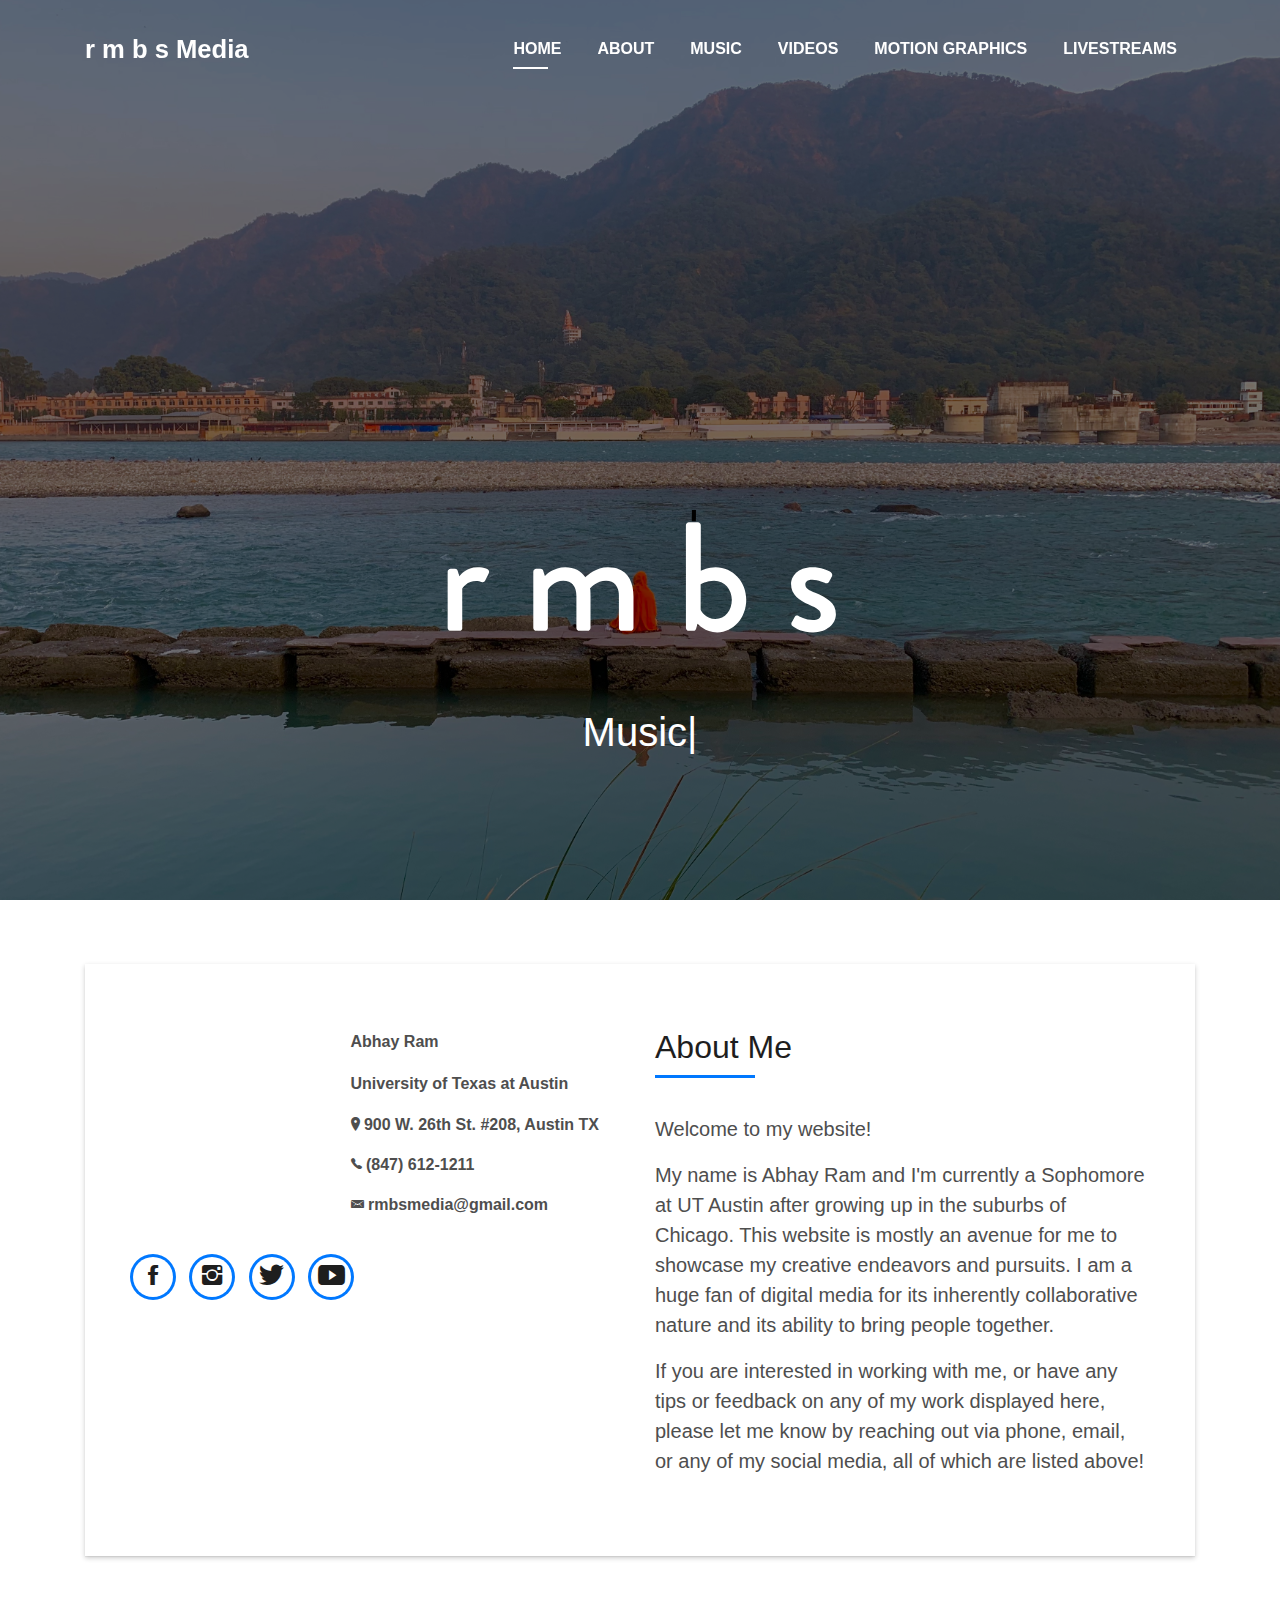
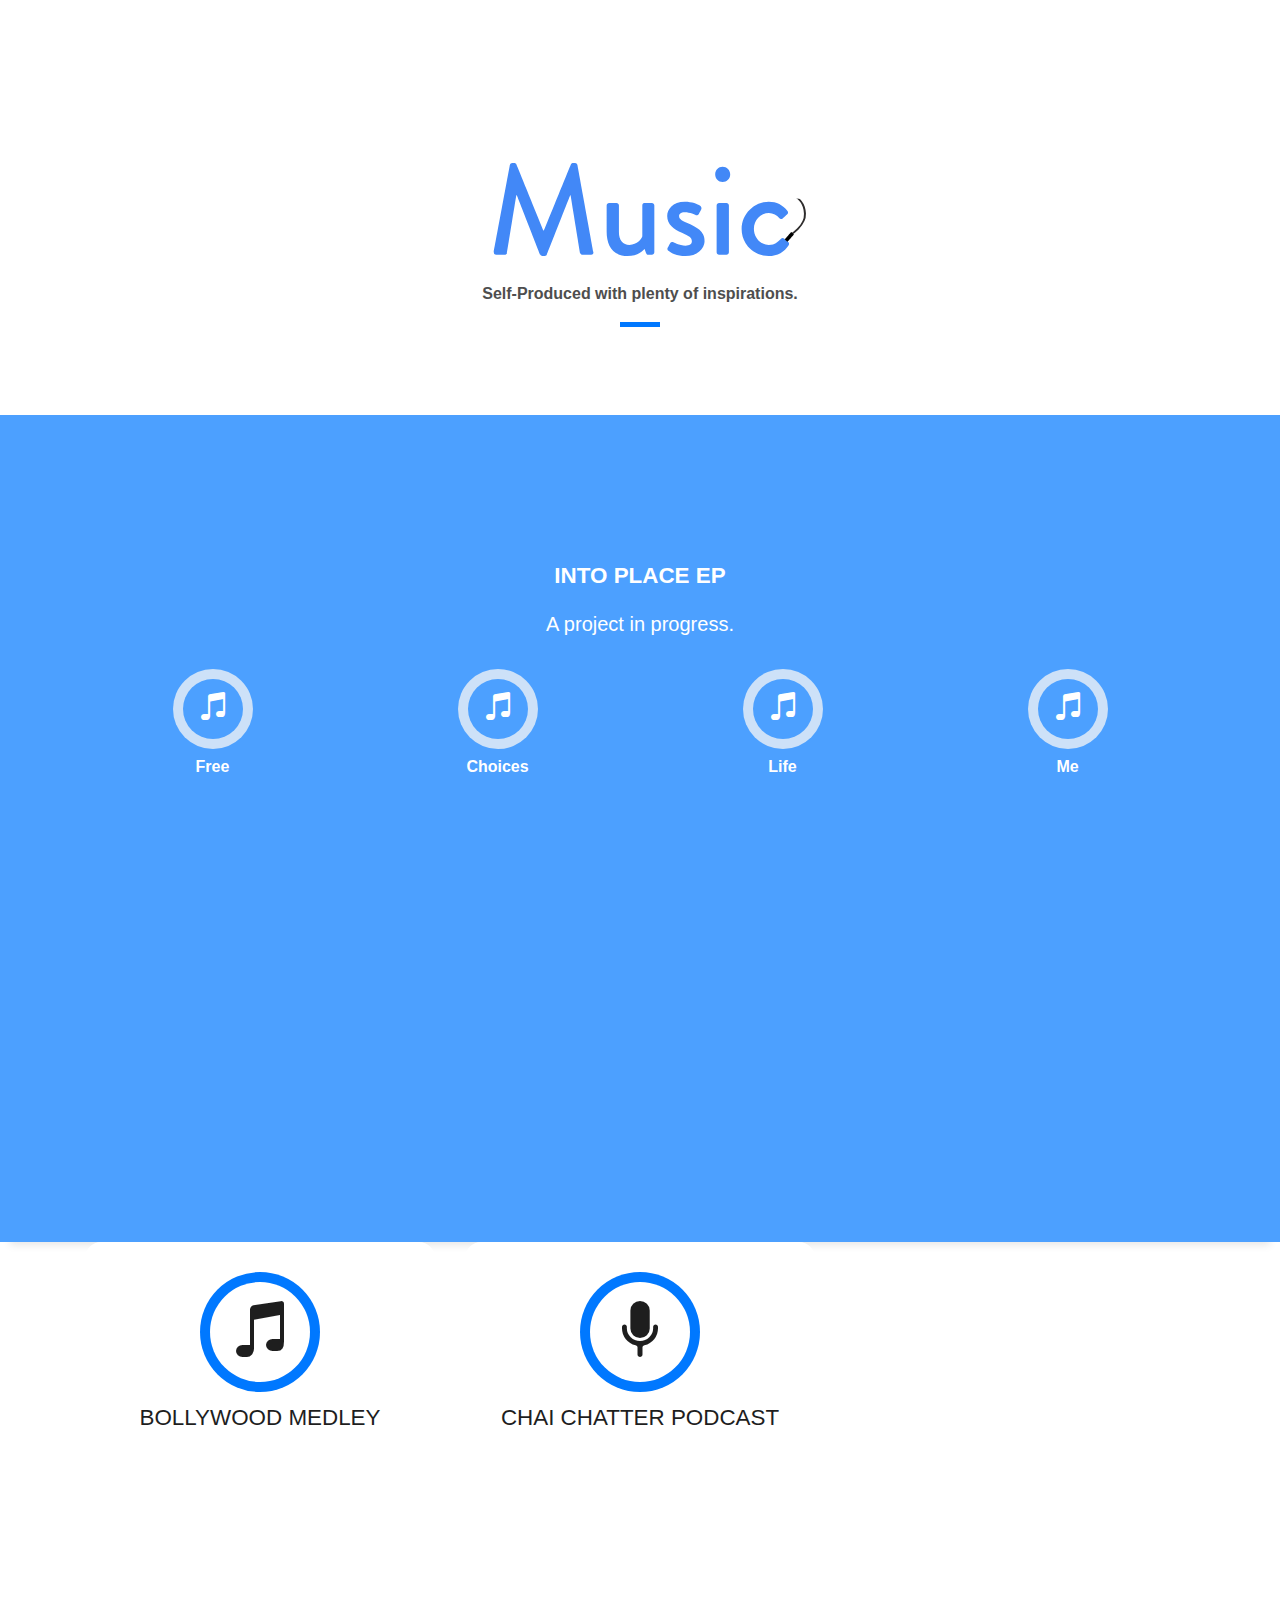
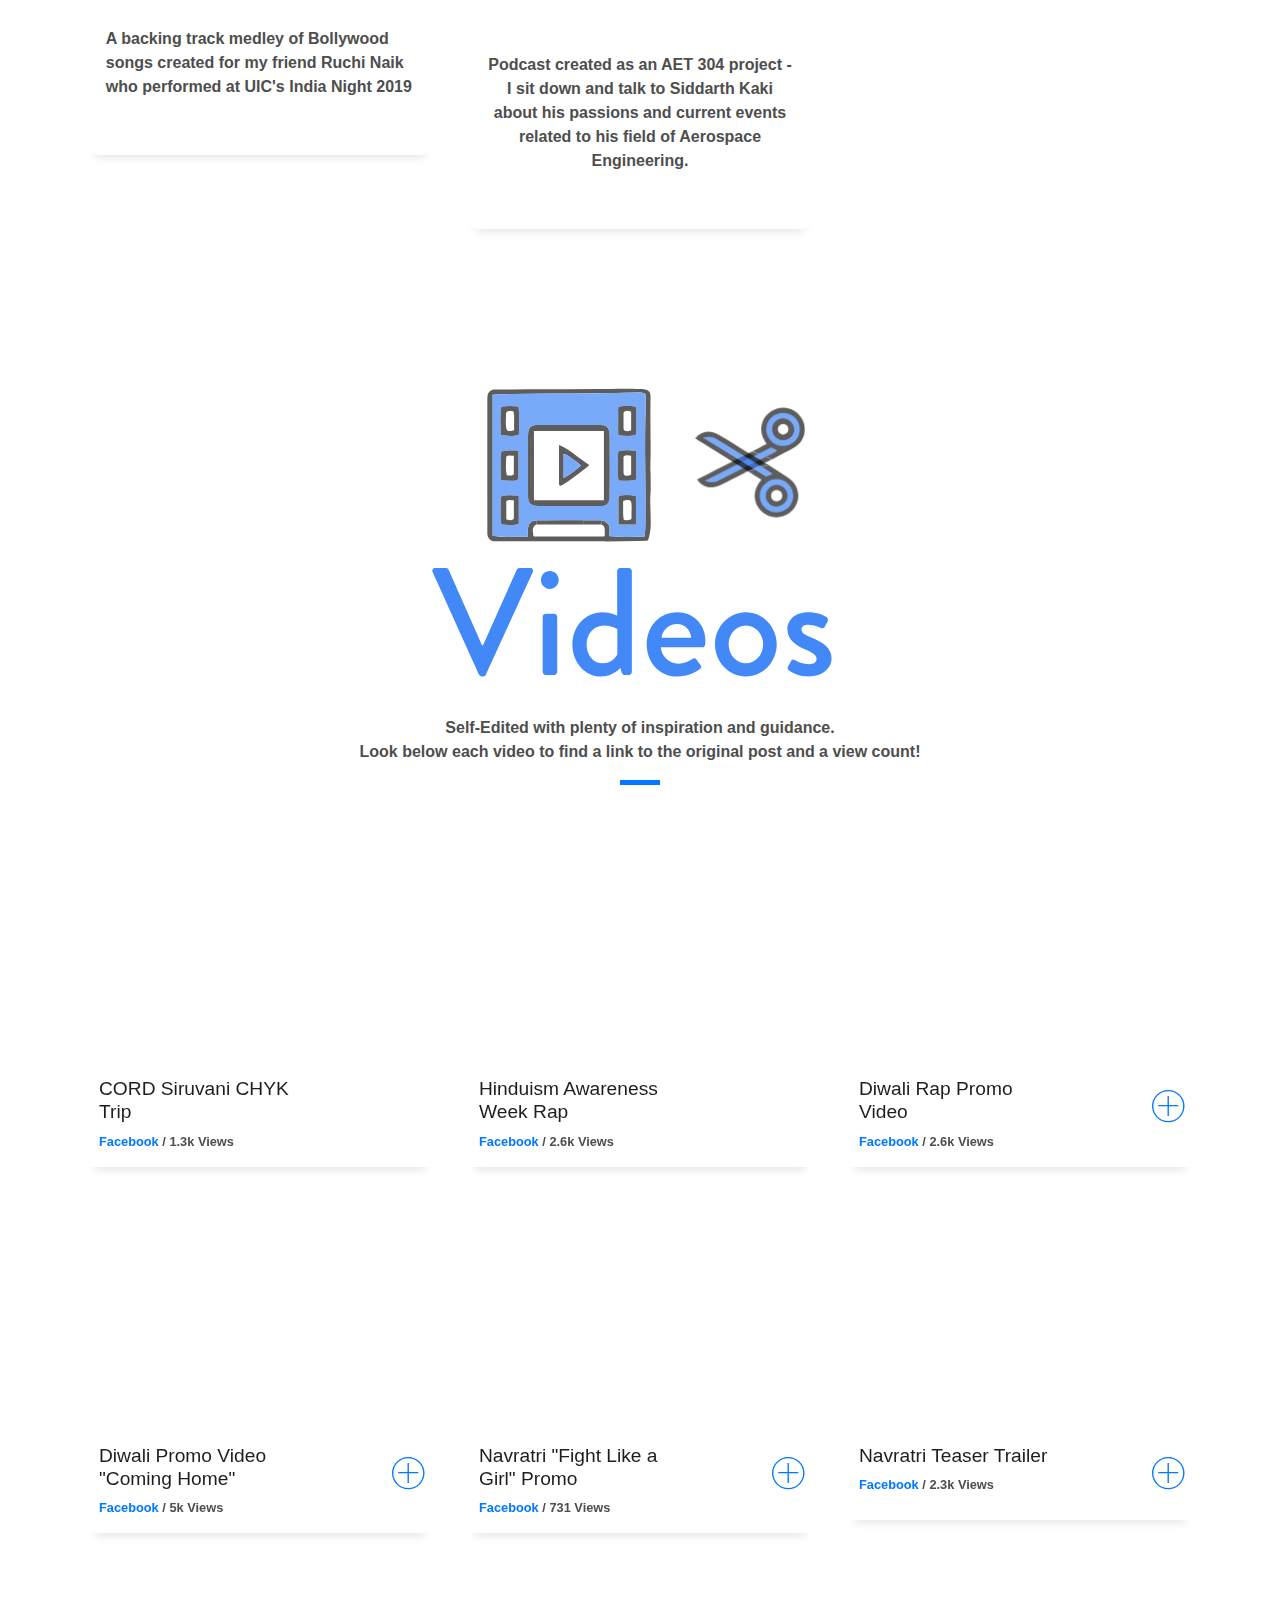
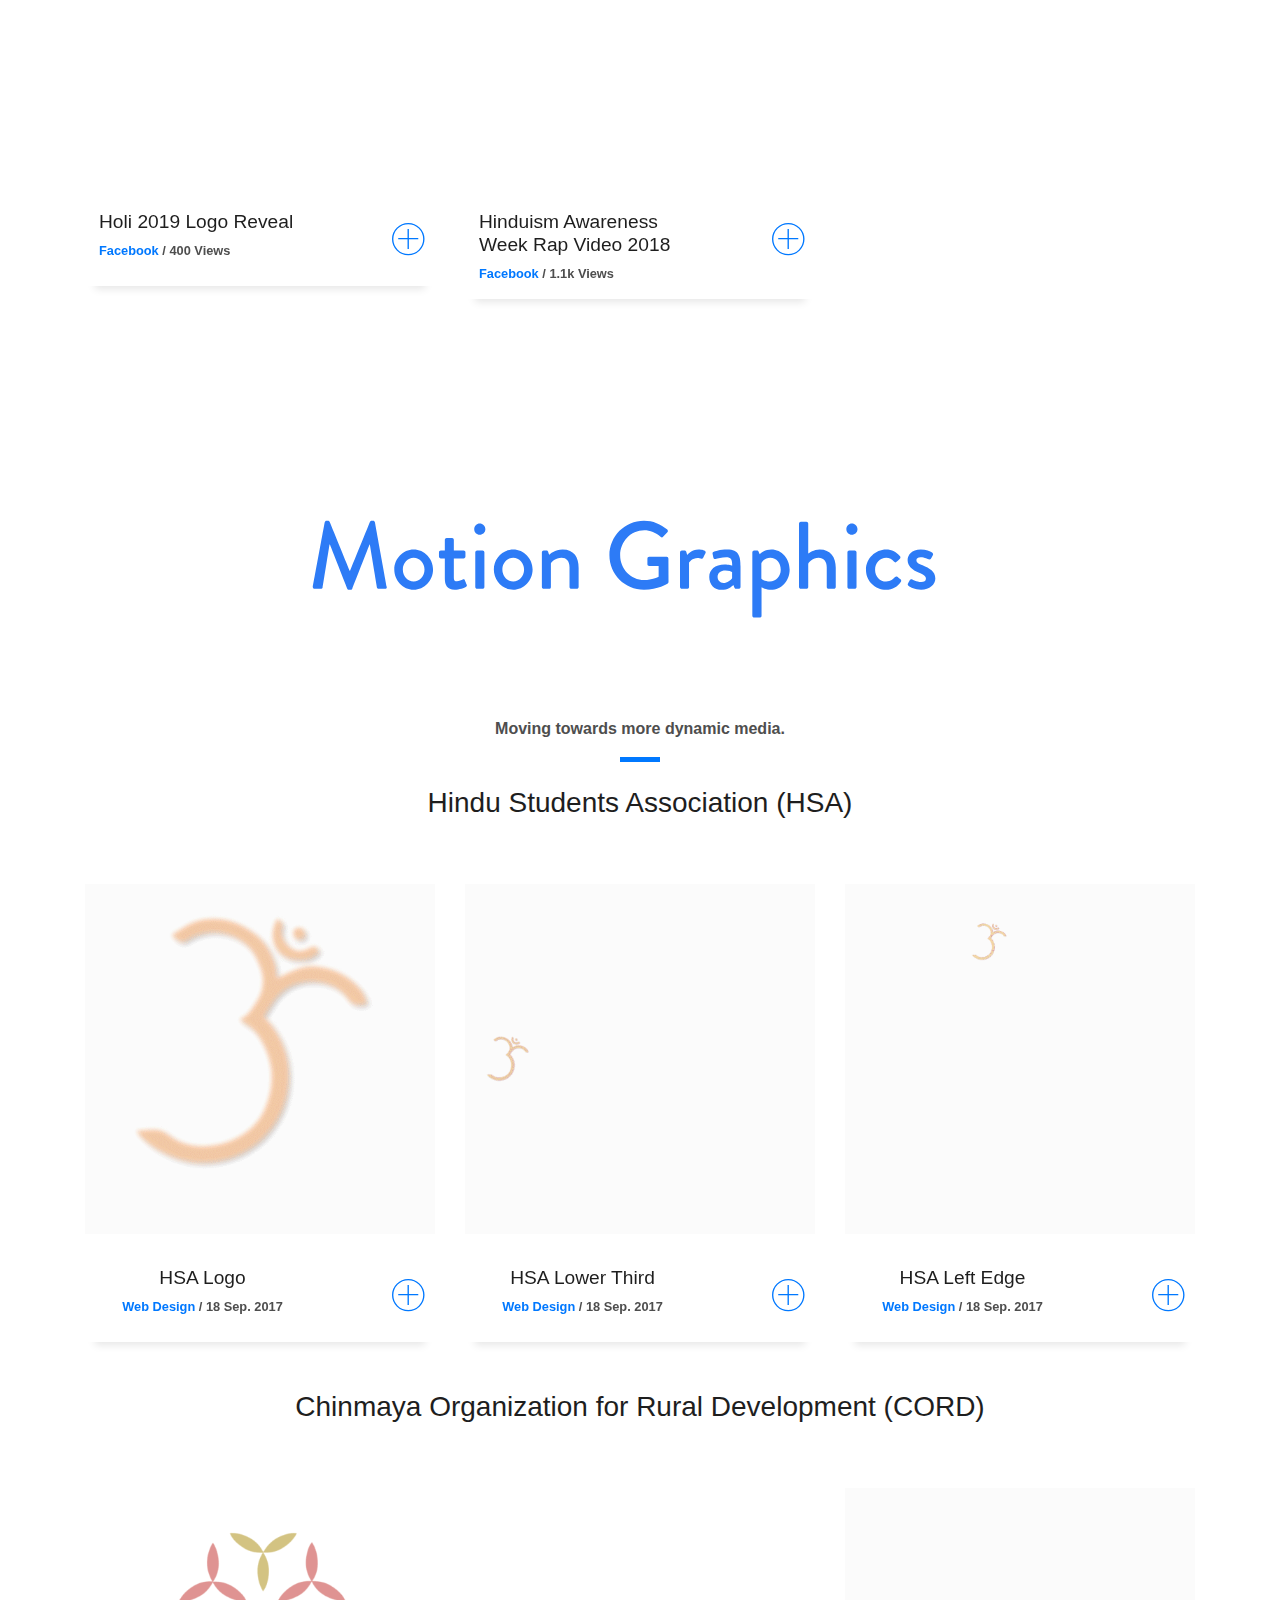
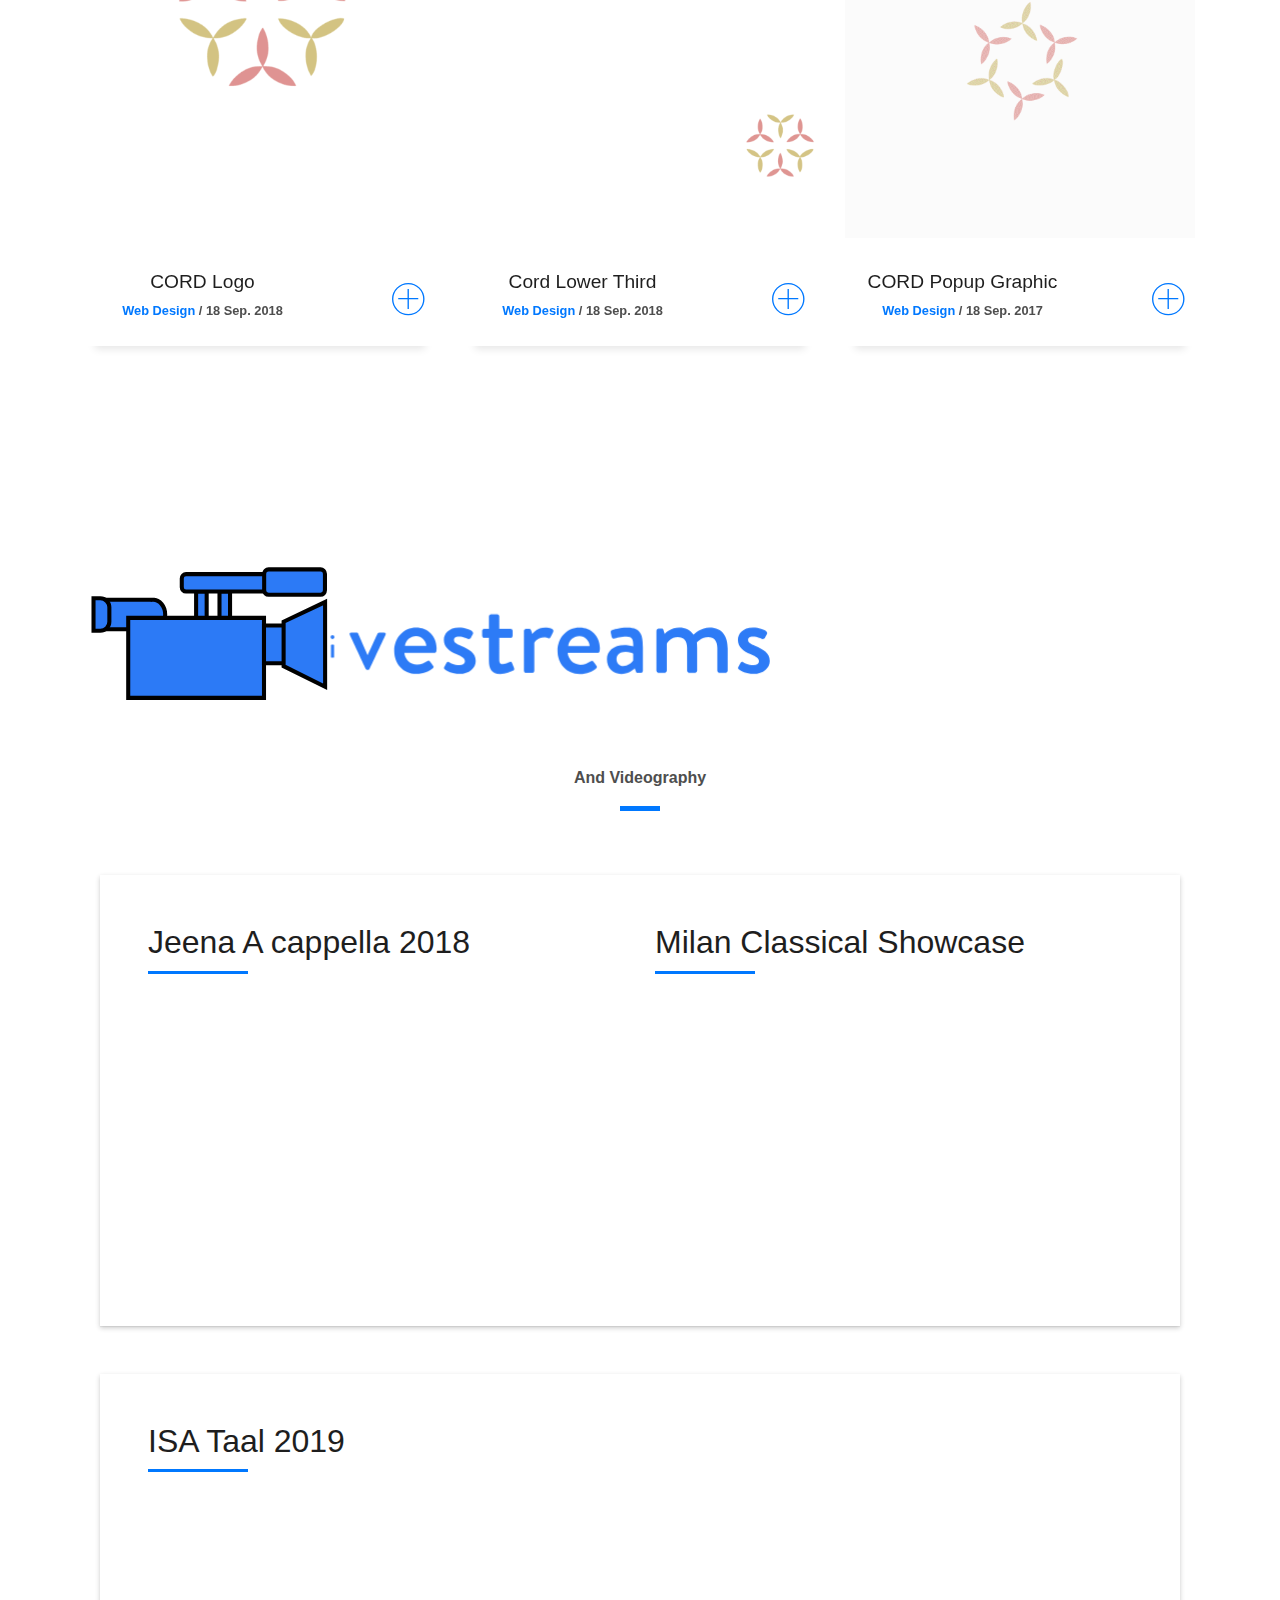
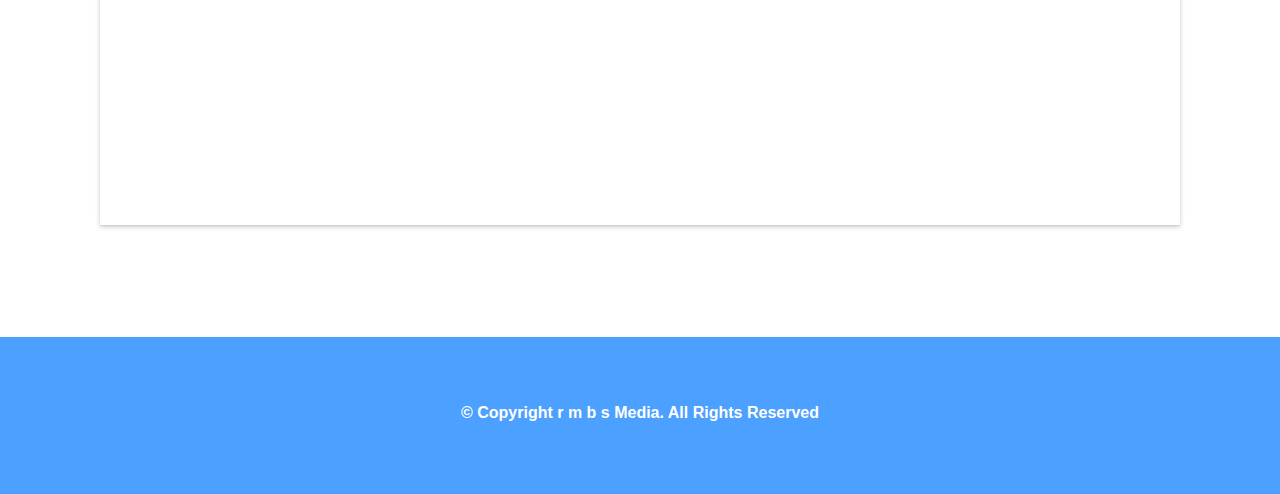
==== index.html @ 4c68674f "Update index.html" ====
<!DOCTYPE html>
<html lang="en">
<head>
  <meta charset="utf-8">
  <title>r m b s Media</title>
  <meta content="width=device-width, initial-scale=1.0" name="viewport">
  <meta content="" name="keywords">
  <meta content="" name="description">


  <!-- Favicons -->
  <link href="img/headphone.png" rel="icon">
  <link href="img/headphone.png" rel="apple-touch-icon">

  <!-- Bootstrap CSS File -->
  <link href="lib/bootstrap/css/bootstrap.css" rel="stylesheet">

  <!-- Libraries CSS Files -->
  <link rel="stylesheet" href="https://use.typekit.net/lsy7jpl.css">
  <link href="lib/animate/animate.min.css" rel="stylesheet">
  <link href="lib/ionicons/css/ionicons.min.css" rel="stylesheet">
  <link href="lib/owlcarousel/assets/owl.carousel.min.css" rel="stylesheet">
  <link href="lib/lightbox/css/lightbox.min.css" rel="stylesheet">

  <!-- Main Stylesheet File -->
  <link href="css/style.css" rel="stylesheet">

  <style>
    body{
        background-color:#fff;
        margin: 0px;
        height: 100%;
        overflow-x: hidden;
        overflow-y: visible
    }
    #bodymovin{
        background-color:#ffffff00;
        width:100%;
        height:100%;
        display:block;
        overflow: hidden;
        transform: translate3d(0,0,0);
        text-align: center;
        opacity: 1;
        margin: auto;
    }

</style>
<script src="https://cdnjs.cloudflare.com/ajax/libs/gsap/2.1.2/TweenMax.min.js"></script>
<script src="bodymovin.js" type="text/javascript"></script>
<script src="/js/jquery.waypoints.js" type="text/javascript"></script>
  <!-- =======================================================
    Theme Name: DevFolio
    Theme URL: https://bootstrapmade.com/devfolio-bootstrap-portfolio-html-template/
    Author: BootstrapMade.com
    License: https://bootstrapmade.com/license/
  ======================================================= -->
</head>

<body id="page-top">

  <!--/ Nav Star /-->
  <nav class="navbar navbar-b navbar-trans navbar-expand-md fixed-top" id="mainNav">
    <div class="container">
      <a class="navbar-brand js-scroll" href="#page-top">
          r m b s Media

      </a>
      <button class="navbar-toggler collapsed" type="button" data-toggle="collapse" data-target="#navbarDefault"
        aria-controls="navbarDefault" aria-expanded="false" aria-label="Toggle navigation">
        <span></span>
        <span></span>
        <span></span>
      </button>
      <div class="navbar-collapse collapse justify-content-end" id="navbarDefault">
        <ul class="navbar-nav">
          <li class="nav-item">
            <a class="nav-link js-scroll active" href="#home">Home</a>
          </li>
          <li class="nav-item">
            <a class="nav-link js-scroll" href="#about">About</a>
          </li>
          <li class="nav-item">
            <a class="nav-link js-scroll" href="#service">Music</a>
          </li>
          <li class="nav-item">
            <a class="nav-link js-scroll" href="#work">Videos</a>
          </li>
          <li class="nav-item">
            <a class="nav-link js-scroll" href="#blog">Motion Graphics</a>
          </li>
          <li class="nav-item">
            <a class="nav-link js-scroll" href="#contact">Livestreams</a>
          </li>
        </ul>
      </div>
    </div>
  </nav>
  <!--/ Nav End /-->

  <!--/ Intro Skew Star /-->
  <div id="home" class="intro route bg-image" style="background-image: url(img/sadhu.jpg)">
    <div class="overlay-itro"></div>
    <div class="intro-content display-table">
      <div class="table-cell">
        <div class="container">
          <!--<p class="display-6 color-d">Hello, world!</p>-->
          <h1 class="intro-title mb-4"> 
              <div style="width:50%;height:50%;margin:auto;" id="bodymovin2"></div>

              <script>
                  var animData = {
                      wrapper: document.getElementById('bodymovin2'),
                      animType: 'svg',
                      loop: true,
                      autoplay: true,
                      path: 'rmbs logo.json'
              
                  };
                  var anim = bodymovin.loadAnimation(animData);
                  bodymovin.setSubframeRendering(true);

                                 

              </script>

          </h1>
          <p class="intro-subtitle"><span class="text-slider-items">Music,Videos,Livestreams,Motion Graphics,Podcasts</span><strong class="text-slider"></strong></p>
          <!-- <p class="pt-3"><a class="btn btn-primary btn js-scroll px-4" href="#about" role="button">Learn More</a></p> -->
        </div>
      </div>
    </div>
  </div>
  <!--/ Intro Skew End /-->

  <section id="about" class="about-mf sect-pt4 route">
    <div class="container">
      <div class="row">
        <div class="col-sm-12">
          <div class="box-shadow-full">
            <div class="row">
              <div class="col-md-6">
                <div class="row">
                  <div class="col-sm-6 col-md-5">
                    <div class="about-img">
                      <img src="img/Abhay.jpg" class="img-fluid rounded b-shadow-a" alt="">
                    </div>
                  </div>
                  <div class="col-sm-6 col-md-7">
                    <div class="about-info">
                      <p><span class="title-s"></span> <span>Abhay Ram</span></p>
                      <p><span class="title-s"></span> <span>University of Texas at Austin</span></p>
                      <p><span class="ion-ios-location"></span> 900 W. 26th St. #208, Austin TX</p>
                      <p><span class="ion-ios-telephone"></span> (847) 612-1211</p>
                      <p><span class="ion-email"></span> rmbsmedia@gmail.com</p>
                    </div>
                  </div>
                </div>
                <div class="socials">
                    <ul>
                      <li><a href="http://www.Facebook.com/rambus12"target="_blank"><span class="ico-circle"><i class="ion-social-facebook"></i></span></a></li>
                      <li><a href="http://www.Instagram.com/rmbs_media"target="_blank"><span class="ico-circle"><i class="ion-social-instagram"></i></span></a></li>
                      <li><a href="http://www.Twitter.com/rmbsmedia"target="_blank"><span class="ico-circle"><i class="ion-social-twitter"></i></span></a></li>
                      <li><a href="https://www.youtube.com/channel/UC1jfr4aNK08uB99reiiqy9w"target="_blank"><span class="ico-circle"><i class="ion-social-youtube"></i></span></a></li>
                    </ul>
                  </div>
              </div>
              <div class="col-md-6">
                <div class="about-me pt-4 pt-md-0">
                  <div class="title-box-2">
                    <h5 class="title-left">
                      About Me
                    </h5>
                  </div>
                  <p class="lead">
                    Welcome to my website!
                  </p>
                  <p class="lead">
                    My name is Abhay Ram and I'm currently a Sophomore at UT Austin after growing up in the suburbs of Chicago. This website is mostly an avenue for me to showcase my creative endeavors and pursuits. I am a huge fan of digital media for its inherently collaborative nature and its ability to bring people together. 
                  </p>
                  <p class="lead">
                    If you are interested in working with me, or have any tips or feedback on any of my work displayed here, please let me know by reaching out via phone, email, or any of my social media, all of which are listed above!
                  </p>
                </div>
              </div>
            </div>
          </div>
        </div>
      </div>
    </div>
  </section>


  <!--/ Section Services Star /-->
  <section id="service" class="services-mf route"></section>
  <div class="container">
      <div class="row">
        <div class="col-sm-12">
          <div class="title-box text-center">
            <div style="width:50%;height:50%;margin:auto;" id="bodymovin3"></div>

            <script>
                var animData = {
                    wrapper: document.getElementById('bodymovin3'),
                    animType: 'svg',
                    loop: true,
                    autoplay: true,
                    path: 'Music Header.json'
            
                }, anim, tl;
                var anim = bodymovin.loadAnimation(animData);
                anim.EventListener('DOMLoaded',onDOMLoaded);
                function onDOMLoaded(e){
                    tl = new TimelineMax({});
tl.to({frame:0}, 3, {
frame:anim.totalFrames-1,
onUpdate:function(){
anim.goToAndStop(Math.round(this.target.frame),true)

},
repeat:1,
yoyo:true,
ease:Linear.easeNone
} )

                  
} 

            </script>
            <p class="subtitle-a">
              Self-Produced with plenty of inspirations.
            </p>
            <div class="line-mf"></div>
            <br>
          </div>
        </div>
      </div>
    </div>
    
    
      <div class="section-counter paralax-mf bg-image" style="background-image: url(img/Album.png)">
        <div class="overlay-mf"></div>
        <div class="container" >
          <div class="row">
              <div class="col-md-12">
                  <div class="testimonial-box">
                    <div class="author-test">
                      <span class="author">Into Place EP</span>
                    </div>
                    <div class="content-test">
                      <p class="description lead">
                        A project in progress.
                      </p>
                      <br>
                    </div>
                  </div>
                  </div>
            <div class="col-sm-3 col-lg-3">
              <div class="counter-box pt-4 pt-md-0">
                <div class="counter-ico">
                  <span class="ico-circle"><i class="ion-music-note"></i></span>
                </div>
                Free
              </div>
              <iframe width="100%" height="150" scrolling="no" frameborder="no" allow="autoplay" src="https://w.soundcloud.com/player/?url=https%3A//api.soundcloud.com/tracks/599613276%3Fsecret_token%3Ds-BQzzm&color=%232d7bf6&auto_play=false&hide_related=false&show_comments=true&show_user=true&show_reposts=false&show_teaser=true&visual=true"></iframe>
            </div>
            <div class="col-sm-3 col-lg-3">
              <div class="counter-box pt-4 pt-md-0">
                <div class="counter-ico">
                  <span class="ico-circle"><i class="ion-music-note"></i></span>
                </div>
                Choices
              </div>
              <iframe width="100%" height="300" scrolling="no" frameborder="no" allow="autoplay" src="https://w.soundcloud.com/player/?url=https%3A//api.soundcloud.com/tracks/624471579%3Fsecret_token%3Ds-ZAOtT&color=%232d7bf6&auto_play=false&hide_related=false&show_comments=true&show_user=true&show_reposts=false&show_teaser=true&visual=true"></iframe>
            </div>
            <div class="col-sm-3 col-lg-3">
              <div class="counter-box pt-4 pt-md-0">
                <div class="counter-ico">
                  <span class="ico-circle"><i class="ion-music-note"></i></span>
                </div>
                Life
              </div>
              <iframe width="100%" height="150" scrolling="no" frameborder="no" allow="autoplay" src="https://w.soundcloud.com/player/?url=https%3A//api.soundcloud.com/tracks/599613267%3Fsecret_token%3Ds-GPbrF&color=%232d7bf6&auto_play=false&hide_related=false&show_comments=true&show_user=true&show_reposts=false&show_teaser=true&visual=true"></iframe>
            </div>
            <div class="col-sm-3 col-lg-3">
                <div class="counter-box pt-4 pt-md-0">
                  <div class="counter-ico">
                    <span class="ico-circle"><i class="ion-music-note"></i></span>
                  </div>
                  Me
                </div>
                <iframe width="100%" height="150" scrolling="no" frameborder="no" allow="autoplay" src="https://w.soundcloud.com/player/?url=https%3A//api.soundcloud.com/tracks/599657454%3Fsecret_token%3Ds-1Dtqq&color=%232d7bf6&auto_play=false&hide_related=false&show_comments=true&show_user=true&show_reposts=false&show_teaser=true&visual=true"></iframe>
              </div>
          </div>
        </div>
      </div>
      <div class="container">  
      <div class="row">
        <!---
        <div class="col-md-4">
          <div class="service-box">
            <div class="service-ico">
              <span class="ico-circle"><i class="ion-music-note"></i></span>
            </div>
            <div class="service-content">
              <h2 class="s-title">Free</h2>
              <p class="s-description text-center">
                <iframe width="100%" height="300" scrolling="no" frameborder="no" allow="autoplay" src="https://w.soundcloud.com/player/?url=https%3A//api.soundcloud.com/tracks/599613276%3Fsecret_token%3Ds-BQzzm&color=%232d7bf6&auto_play=false&hide_related=false&show_comments=true&show_user=true&show_reposts=false&show_teaser=true&visual=true"></iframe>
                Lorem ipsum dolor sit amet consectetur adipisicing elit. Magni adipisci eaque autem fugiat! Quia,
                provident vitae! Magni
                tempora perferendis eum non provident.
              </p>
            </div>
          </div>
        </div>
        <div class="col-md-4">
          <div class="service-box">
            <div class="service-ico">
              <span class="ico-circle"><i class="ion-music-note"></i></span>
            </div>
            <div class="service-content">
              <h2 class="s-title">Life</h2>
              <p class="s-description text-center">
                <iframe width="100%" height="300" scrolling="no" frameborder="no" allow="autoplay" src="https://w.soundcloud.com/player/?url=https%3A//api.soundcloud.com/tracks/599613267%3Fsecret_token%3Ds-GPbrF&color=%232d7bf6&auto_play=false&hide_related=false&show_comments=true&show_user=true&show_reposts=false&show_teaser=true&visual=true"></iframe>
                Lorem ipsum dolor sit amet consectetur adipisicing elit. Magni adipisci eaque autem fugiat! Quia,
                provident vitae! Magni
                tempora perferendis eum non provident.
              </p>
            </div>
          </div>
        </div>
        <div class="col-md-4">
          <div class="service-box">
            <div class="service-ico">
              <span class="ico-circle"><i class="ion-music-note"></i></span>
            </div>
            <div class="service-content">
              <h2 class="s-title">Choices</h2>
              <p class="s-description text-center">
                  <iframe width="100%" height="300" scrolling="no" frameborder="no" allow="autoplay" src="https://w.soundcloud.com/player/?url=https%3A//api.soundcloud.com/tracks/599613264%3Fsecret_token%3Ds-2y5DJ&color=%232d7bf6&auto_play=false&hide_related=false&show_comments=true&show_user=true&show_reposts=false&show_teaser=true&visual=true"></iframe>
                Lorem ipsum dolor sit amet consectetur adipisicing elit. Magni adipisci eaque autem fugiat! Quia,
                provident vitae! Magni
                tempora perferendis eum non provident.
              </p>
            </div>
          </div>
        </div>
        <div class="col-md-4">
          <div class="service-box">
            <div class="service-ico">
              <span class="ico-circle"><i class="ion-music-note"></i></span>
            </div>
            <div class="service-content">
              <h2 class="s-title">
                Instrumental
              </h2>
              <p class="s-description text-center">
                <iframe width="100%" height="300" scrolling="no" frameborder="no" allow="autoplay" src="https://w.soundcloud.com/player/?url=https%3A//api.soundcloud.com/tracks/599657454%3Fsecret_token%3Ds-1Dtqq&color=%232d7bf6&auto_play=false&hide_related=false&show_comments=true&show_user=true&show_reposts=false&show_teaser=true&visual=true"></iframe>
                Lorem ipsum dolor sit amet consectetur adipisicing elit. Magni adipisci eaque autem fugiat! Quia,
                provident vitae! Magni
                tempora perferendis eum non provident.
              </p>
            </div>
          </div>
        </div> -->
        <div class="col-md-4">
          <div class="service-box">
            <div class="service-ico">
              <span class="ico-circle"><i class="ion-music-note"></i></span>
            </div>
            <div class="service-content">
              <h2 class="s-title">Bollywood Medley</h2>
              <p class="s-description text-center">

                  <style>.embed-container { position: relative; padding-bottom: 56.25%; height: 0; overflow: hidden; max-width: 100%; } .embed-container iframe, .embed-container object, .embed-container embed { position: absolute; top: 0; left: 0; width: 100%; height: 100%; }</style><div class='embed-container'><iframe src='https://www.youtube.com/embed//O4-MfKdtBdo' frameborder='0' allowfullscreen></iframe></div>
                A backing track medley of Bollywood songs created for my friend Ruchi Naik who performed at UIC's India Night 2019
              </p>
            </div>
          </div>
        </div>
        <div class="col-md-4">
          <div class="service-box">
            <div class="service-ico">
              <span class="ico-circle"><i class="ion-mic-a"></i></span>
            </div>
            <div class="service-content">
              <h2 class="s-title">Chai Chatter Podcast</h2>
              <p class="s-description text-center">
                  <iframe width="100%" height="200" scrolling="no" frameborder="no" allow="autoplay" src="https://w.soundcloud.com/player/?url=https%3A//api.soundcloud.com/tracks/597128580%3Fsecret_token%3Ds-999Ax&color=%232d7bf6&auto_play=false&hide_related=false&show_comments=true&show_user=true&show_reposts=false&show_teaser=true&visual=true"></iframe>
                Podcast created as an AET 304 project - I sit down and talk to Siddarth Kaki about his passions and current events related to his field of Aerospace Engineering.
              </p>
            </div>
          </div>
        </div>
      </div>
    </div>
  </section>
  <!--/ Section Services End /-->



  <!--/ Section Portfolio Star /-->
  <section id="work" class="portfolio-mf sect-pt4 route">
    <div class="container">
      <div class="row">
        <div class="col-sm-12">
          <div class="title-box text-center">
              <div style="width:45%;height:45%;" id="bodymovin"></div>

              <script>
                  var animData = {
                      wrapper: document.getElementById('bodymovin'),
                      animType: 'svg',
                      loop: true,
                      autoplay: true,
                      path: 'Video Header.json'
              
                  };
                  var anim = bodymovin.loadAnimation(animData);
                  bodymovin.setSubframeRendering(true);
              </script>
            <p class="subtitle-a">
              Self-Edited with plenty of inspiration and guidance.
              <br>
              Look below each video to find a link to the original post and a view count! 
            </p>
            <div class="line-mf"></div>
          </div>
        </div>
      </div>
      <div class="row">
          <div class="col-md-4">
              <div class="work-box">
                  <style>.embed-container { position: relative; padding-bottom: 56.25%; height: 0; overflow: hidden; max-width: 100%; } .embed-container iframe, .embed-container object, .embed-container embed { position: absolute; top: 0; left: 0; width: 100%; height: 100%; }</style><div class='embed-container'><iframe src='https://www.youtube.com/embed/KMLe6i4F-Nc' frameborder='0' allowfullscreen></iframe></div>
                  <div class="work-content">
                    <div class="row">
                      <div class="col-sm-8">
                        <h2 class="w-title">CORD Siruvani CHYK Trip</h2>
                        <div class="w-more">
                          <a href="https://www.facebook.com/CORDUSA/videos/337030030271668/"target="_blank"> <span class="w-ctegory">Facebook </span></a> / <span class="w-date"> 1.3k Views</span>
                        </div>
                      </div>
                      <div class="col-sm-4">
                        <div class="w-like">
                        </div>
                      </div>
                    </div>
                  </div>
                </a>
              </div>
            </div>
        <div class="col-md-4">
          <div class="work-box">
              <style>.embed-container { position: relative; padding-bottom: 56.25%; height: 0; overflow: hidden; max-width: 100%; } .embed-container iframe, .embed-container object, .embed-container embed { position: absolute; top: 0; left: 0; width: 100%; height: 100%; }</style><div class='embed-container'><iframe src='https://www.youtube.com/embed/eJ1QHPAO-MY' frameborder='0' allowfullscreen></iframe></div>
              <div class="work-content">
                <div class="row">
                  <div class="col-sm-8">
                    <h2 class="w-title">Hinduism Awareness Week Rap</h2>
                    <div class="w-more">
                      <a href="https://www.facebook.com/LonghornHSA/videos/2213496375537475/"target="_blank"> <span class="w-ctegory">Facebook </span></a> / <span class="w-date"> 2.6k Views</span>
                    </div>
                  </div>
                  <div class="col-sm-4">
                    <div class="w-like">
                    </div>
                  </div>
                </div>
              </div>
            </a>
          </div>
        </div>
        <div class="col-md-4">
          <div class="work-box">
              <style>.embed-container { position: relative; padding-bottom: 56.25%; height: 0; overflow: hidden; max-width: 100%; } .embed-container iframe, .embed-container object, .embed-container embed { position: absolute; top: 0; left: 0; width: 100%; height: 100%; }</style><div class='embed-container'><iframe src='https://www.youtube.com/embed/AgyVtfU4j0Q' frameborder='0' allowfullscreen></iframe></div>
              <div class="work-content">
                <div class="row">
                  <div class="col-sm-8">
                    <h2 class="w-title">Diwali Rap Promo Video</h2>
                    <div class="w-more">
                      <a href="https://www.facebook.com/LonghornHSA/videos/320773565408718/"target="_blank"> <span class="w-ctegory">Facebook </span></a> / <span class="w-date"> 2.6k Views</span>
                    </div>
                  </div>
                  <div class="col-sm-4">
                    <div class="w-like">
                      <span class="ion-ios-plus-outline"></span>
                    </div>
                  </div>
                </div>
              </div>
            </a>
          </div>
        </div>
        <div class="col-md-4">
          <div class="work-box">
              <style>.embed-container { position: relative; padding-bottom: 56.25%; height: 0; overflow: hidden; max-width: 100%; } .embed-container iframe, .embed-container object, .embed-container embed { position: absolute; top: 0; left: 0; width: 100%; height: 100%; }</style><div class='embed-container'><iframe src='https://www.youtube.com/embed/kwSzi8fs0jM' frameborder='0' allowfullscreen></iframe></div>
              <div class="work-content">
                <div class="row">
                  <div class="col-sm-8">
                    <h2 class="w-title">Diwali Promo Video "Coming Home"</h2>
                    <div class="w-more">
                      <a href="https://www.facebook.com/LonghornHSA/videos/2148721688681611/"target="_blank"> <span class="w-ctegory">Facebook </span></a> / <span class="w-date"> 5k Views</span>
                    </div>
                  </div>
                  <div class="col-sm-4">
                    <div class="w-like">
                      <span class="ion-ios-plus-outline"></span>
                    </div>
                  </div>
                </div>
              </div>
            </a>
          </div>
        </div>
        <div class="col-md-4">
          <div class="work-box">
              <style>.embed-container { position: relative; padding-bottom: 56.25%; height: 0; overflow: hidden; max-width: 100%; } .embed-container iframe, .embed-container object, .embed-container embed { position: absolute; top: 0; left: 0; width: 100%; height: 100%; }</style><div class='embed-container'><iframe src='https://www.youtube.com/embed/zgmfawTOH8E' frameborder='0' allowfullscreen></iframe></div>
              <div class="work-content">
                <div class="row">
                  <div class="col-sm-8">
                    <h2 class="w-title">Navratri "Fight Like a Girl" Promo</h2>
                    <div class="w-more">
                      <a href="https://www.facebook.com/LonghornHSA/videos/2138049626415484/"target="_blank"> <span class="w-ctegory">Facebook </span></a> / <span class="w-date"> 731 Views</span>
                    </div>
                  </div>
                  <div class="col-sm-4">
                    <div class="w-like">
                      <span class="ion-ios-plus-outline"></span>
                    </div>
                  </div>
                </div>
              </div>
            </a>
          </div>
        </div>
        <div class="col-md-4">
          <div class="work-box">
              <style>.embed-container { position: relative; padding-bottom: 56.25%; height: 0; overflow: hidden; max-width: 100%; } .embed-container iframe, .embed-container object, .embed-container embed { position: absolute; top: 0; left: 0; width: 100%; height: 100%; }</style><div class='embed-container'><iframe src='https://www.youtube.com/embed/yC9kD31yYrE' frameborder='0' allowfullscreen></iframe></div>
              <div class="work-content">
                <div class="row">
                  <div class="col-sm-8">
                    <h2 class="w-title">Navratri Teaser Trailer</h2>
                    <div class="w-more">
                      <a href="https://www.facebook.com/LonghornHSA/videos/2134820470071733"target="_blank"> <span class="w-ctegory">Facebook </span></a> / <span class="w-date"> 2.3k Views</span>
                    </div>
                  </div>
                  <div class="col-sm-4">
                    <div class="w-like">
                      <span class="ion-ios-plus-outline"></span>
                    </div>
                  </div>
                </div>
              </div>
            </a>
          </div>
        </div>
        <div class="col-md-4">
            <div class="work-box">
                <style>.embed-container { position: relative; padding-bottom: 56.25%; height: 0; overflow: hidden; max-width: 100%; } .embed-container iframe, .embed-container object, .embed-container embed { position: absolute; top: 0; left: 0; width: 100%; height: 100%; }</style><div class='embed-container'><iframe src='https://www.youtube.com/embed/RKfRSg2r8xo' frameborder='0' allowfullscreen></iframe></div>
                <div class="work-content">
                  <div class="row">
                    <div class="col-sm-8">
                      <h2 class="w-title">Holi 2019 Logo Reveal</h2>
                      <div class="w-more">
                        <a href="https://www.facebook.com/LonghornHSA/videos/2226698260883953/"target="_blank"> <span class="w-ctegory">Facebook </span></a> / <span class="w-date"> 400 Views</span>
                      </div>
                    </div>
                    <div class="col-sm-4">
                      <div class="w-like">
                        <span class="ion-ios-plus-outline"></span>
                      </div>
                    </div>
                  </div>
                </div>
              </a>
            </div>
          </div>
        <div class="col-md-4">
          <div class="work-box">
              <style>.embed-container { position: relative; padding-bottom: 56.25%; height: 0; overflow: hidden; max-width: 100%; } .embed-container iframe, .embed-container object, .embed-container embed { position: absolute; top: 0; left: 0; width: 100%; height: 100%; }</style><div class='embed-container'><iframe src='https://www.youtube.com/embed/qE3nEoKEX-E' frameborder='0' allowfullscreen></iframe></div>
              <div class="work-content">
                <div class="row">
                  <div class="col-sm-8">
                    <h2 class="w-title">Hinduism Awareness Week Rap Video 2018</h2>
                    <div class="w-more">
                      <a href="https://www.facebook.com/LonghornHSA/videos/1996932537193861/"target="_blank"> <span class="w-ctegory">Facebook </span></a> / <span class="w-date"> 1.1k Views</span>
                    </div>
                  </div>
                  <div class="col-sm-4">
                    <div class="w-like">
                      <span class="ion-ios-plus-outline"></span>
                    </div>
                  </div>
                </div>
              </div>
            </a>
          </div>
        </div>
      </div>
    </div>
  </section>
  <!--/ Section Portfolio End /-->

  <!--/ Section Testimonials Star /-->
  <!---
  <div class="testimonials paralax-mf bg-image" style="background-image: url(img/overlay-bg.jpg)">
    <div class="overlay-mf"></div>
    <div class="container">
      <div class="row">
        <div class="col-md-12">
          <div id="testimonial-mf" class="owl-carousel owl-theme">
            <div class="testimonial-box">
              <div class="author-test">
                <img src="img/testimonial-2.jpg" alt="" class="rounded-circle b-shadow-a">
                <span class="author">Xavi Alonso</span>
              </div>
              <div class="content-test">
                <p class="description lead">
                  Curabitur arcu erat, accumsan id imperdiet et, porttitor at sem. Lorem ipsum dolor sit amet,
                  consectetur adipiscing elit.
                </p>
                <span class="comit"><i class="fa fa-quote-right"></i></span>
              </div>
            </div>
            <div class="testimonial-box">
              <div class="author-test">
                <img src="img/testimonial-4.jpg" alt="" class="rounded-circle b-shadow-a">
                <span class="author">Marta Socrate</span>
              </div>
              <div class="content-test">
                <p class="description lead">
                  Curabitur arcu erat, accumsan id imperdiet et, porttitor at sem. Lorem ipsum dolor sit amet,
                  consectetur adipiscing elit.
                </p>
                <span class="comit"><i class="fa fa-quote-right"></i></span>
              </div>
            </div>
          </div>
        </div>
      </div>
    </div>
  </div> --->

  <!--/ Section Blog Star /-->
  <section id="blog" class="blog-mf sect-pt4 route">
      <div class="container">
          <div class="row">
            <div class="col-sm-12">
              <div class="title-box text-center">
                <h3 class="title-a">
                    <div style="width:70%;height:70%;margin:auto;" id="bodymovin4"></div>

                    <script>
                        var animData = {
                            wrapper: document.getElementById('bodymovin4'),
                            animType: 'svg',
                            loop: true,
                            autoplay: true,
                            path: 'Motion Header.json'
                    
                        };
                        var anim = bodymovin.loadAnimation(animData);
                        bodymovin.setSubframeRendering(true);
                    </script>
                </h3>
                <p class="subtitle-a">
                  Moving towards more dynamic media. 
                </p>
                <div class="line-mf"></div>
                <br>
          <div class="row">
            <div class="container">
                <div class="row">
                  <div class="col-sm-12">
                    <div class="title-box text-center">
            <h3 class="title-b">
                Hindu Students Association (HSA)
              </h3>
            </div>
            </div>
          </div>
        </div>
            <div class="col-md-4">
              <div class="work-box">
                <a href="img/HSA.gif" data-lightbox="gallery-mf">
                  <div class="work-img">
                    <img src="img/HSA.gif" alt="" class="img-fluid">
                  </div>
                  <div class="work-content">
                    <div class="row">
                      <div class="col-sm-8">
                        <h2 class="w-title">HSA Logo</h2>
                        <div class="w-more">
                          <span class="w-ctegory">Web Design</span> / <span class="w-date">18 Sep. 2017</span>
                        </div>
                      </div>
                      <div class="col-sm-4">
                        <div class="w-like">
                          <span class="ion-ios-plus-outline"></span>
                        </div>
                      </div>
                    </div>
                  </div>
                </a>
              </div>
            </div>
            <div class="col-md-4">
              <div class="work-box">
                <a href="img/HSA Third.gif" data-lightbox="gallery-mf">
                  <div class="work-img">
                    <img src="img/HSA Third.gif" alt="" class="img-fluid">
                  </div>
                  <div class="work-content">
                    <div class="row">
                      <div class="col-sm-8">
                        <h2 class="w-title">HSA Lower Third</h2>
                        <div class="w-more">
                          <span class="w-ctegory">Web Design</span> / <span class="w-date">18 Sep. 2017</span>
                        </div>
                      </div>
                      <div class="col-sm-4">
                        <div class="w-like">
                          <span class="ion-ios-plus-outline"></span>
                        </div>
                      </div>
                    </div>
                  </div>
                </a>
              </div>
            </div>
            <div class="col-md-4">
              <div class="work-box">
                <a href="img/HSA Left Edge.gif" data-lightbox="gallery-mf">
                  <div class="work-img">
                    <img src="img/HSA Left Edge.gif" alt="" class="img-fluid">
                  </div>
                  <div class="work-content">
                    <div class="row">
                      <div class="col-sm-8">
                        <h2 class="w-title">HSA Left Edge</h2>
                        <div class="w-more">
                          <span class="w-ctegory">Web Design</span> / <span class="w-date">18 Sep. 2017</span>
                        </div>
                      </div>
                      <div class="col-sm-4">
                        <div class="w-like">
                          <span class="ion-ios-plus-outline"></span>
                        </div>
                      </div>
                    </div>
                  </div>
                </a>
              </div>
            </div>
            <div class="container">
                <div class="row">
                  <div class="col-sm-12">
                    <div class="title-box text-center">
            <h3 class="title-b">
                Chinmaya Organization for Rural Development (CORD)
              </h3>
            </div>
            </div>
          </div>
        </div>
            <div class="col-md-4">
              <div class="work-box">
                <a href="img/Cord.gif" data-lightbox="gallery-mf">
                  <div class="work-img">
                    <img src="img/Cord.gif" alt="" class="img-fluid">
                  </div>
                  <div class="work-content">
                    <div class="row">
                      <div class="col-sm-8">
                        <h2 class="w-title">CORD Logo</h2>
                        <div class="w-more">
                          <span class="w-ctegory">Web Design</span> / <span class="w-date">18 Sep. 2018</span>
                        </div>
                      </div>
                      <div class="col-sm-4">
                        <div class="w-like">
                          <span class="ion-ios-plus-outline"></span>
                        </div>
                      </div>
                    </div>
                  </div>
                </a>
              </div>
            </div>
            <div class="col-md-4">
              <div class="work-box">
                <a href="img/Cord Third.gif" data-lightbox="gallery-mf">
                  <div class="work-img">
                    <img src="img/Cord Third.gif" alt="" class="img-fluid">
                  </div>
                  <div class="work-content">
                    <div class="row">
                      <div class="col-sm-8">
                        <h2 class="w-title">Cord Lower Third</h2>
                        <div class="w-more">
                          <span class="w-ctegory">Web Design</span> / <span class="w-date">18 Sep. 2018</span>
                        </div>
                      </div>
                      <div class="col-sm-4">
                        <div class="w-like">
                          <span class="ion-ios-plus-outline"></span>
                        </div>
                      </div>
                    </div>
                  </div>
                </a>
              </div>
            </div>
            <div class="col-md-4">
              <div class="work-box">
                <a href="img/Cord Popup.gif" data-lightbox="gallery-mf">
                  <div class="work-img">
                    <img src="img/Cord Popup.gif" alt="" class="img-fluid">
                  </div>
                  <div class="work-content">
                    <div class="row">
                      <div class="col-sm-8">
                        <h2 class="w-title">CORD Popup Graphic</h2>
                        <div class="w-more">
                          <span class="w-ctegory">Web Design</span> / <span class="w-date">18 Sep. 2017</span>
                        </div>
                      </div>
                      <div class="col-sm-4">
                        <div class="w-like">
                          <span class="ion-ios-plus-outline"></span>
                        </div>
                      </div>
                    </div>
                  </div>
                </a>
              </div>
            </div>
          </div>
        </div>
  </section>
  <!--/ Section Blog End /-->

 <section id="contact" class="blog-mf sect-pt4 route">
    <div class="container">
      <div class="row">
        <div class="col-sm-12">
          <div class="title text-center">
            <h3 class="title-a">
                <div style="width:100%;height:100%;margin:auto;" id="bodymovin5"></div>

                <script>
                    var animData = {
                        wrapper: document.getElementById('bodymovin5'),
                        animType: 'svg',
                        loop: true,
                        autoplay: true,
                        path: 'Livestream Header.json'
                
                    };
                    var anim = bodymovin.loadAnimation(animData);
                    bodymovin.setSubframeRendering(true);
                </script>
            </h3>
            <p class="subtitle-a">
              And Videography 
            </p>
            <div class="line-mf"></div>
          </div>
        </div>
      </div>
      <div class="container">
        <div class="row">
          <div class="col-sm-12">
            <div class="contact-mf">
              <div id="contact" class="box-shadow-full">
                <div class="row">
                  <div class="col-md-6">
                    <div class="title-box-2">
                      <h5 class="title-left">
                        Jeena A cappella 2018
                      </h5>
                    </div>
                    <div>
                    <style>.embed-container { position: relative; padding-bottom: 56.25%; height: 0; overflow: hidden; max-width: 100%; } .embed-container iframe, .embed-container object, .embed-container embed { position: absolute; top: 0; left: 0; width: 100%; height: 100%; }</style><div class='embed-container'><iframe src='https://www.youtube.com/embed/nCarY-N8vWs' frameborder='0' allowfullscreen></iframe></div>
                    </div>
                  </div>
                  <div class="col-md-6">
                    <div class="title-box-2 pt-4 pt-md-0">
                      <h5 class="title-left">
                        Milan Classical Showcase
                      </h5>
                    </div>
                    <div>
                      <style>.embed-container { position: relative; padding-bottom: 56.25%; height: 0; overflow: hidden; max-width: 100%; } .embed-container iframe, .embed-container object, .embed-container embed { position: absolute; top: 0; left: 0; width: 100%; height: 100%; }</style><div class='embed-container'><iframe src='https://www.youtube.com/embed/IMHb8F3xGDY' frameborder='0' allowfullscreen></iframe></div>
              </div>
            </div>
        </div>
      </div>
      <div id="contact" class="box-shadow-full">
        <div class="row">
          <div class="col-md-6">
            <div class="title-box-2 pt-4 pt-md-0">
              <h5 class="title-left">
                ISA Taal 2019 
              </h5>
            </div>
            <div>
              <style>.embed-container { position: relative; padding-bottom: 56.25%; height: 0; overflow: hidden; max-width: 100%; } .embed-container iframe, .embed-container object, .embed-container embed { position: absolute; top: 0; left: 0; width: 100%; height: 100%; }</style><div class='embed-container'><iframe src='https://www.youtube.com/embed/videoseries?list=PLjkyvmWQuILmAfg4_KcMPX22AF0eD2qZ6' frameborder='0' allowfullscreen></iframe></div>
      </div>
    </div>
          
</div>
</div>

      
      </div>
    </div>
  </section>
  <!--/ Section Contact-Footer Star /-->
  <!---
  <section class="paralax-mf footer-paralax bg-image sect-mt4 route" style="background-image: url(img/overlay-bg.jpg)">
    <div class="overlay-mf"></div>
    <div class="container">
      <div class="row">
        <div class="col-sm-12">
          <div class="contact-mf">
            <div id="contact" class="box-shadow-full">
              <div class="row">
                <div class="col-md-6">
                  <div class="title-box-2">
                    <h5 class="title-left">
                      Reach out to me!
                    </h5>
                  </div>
                  <div>
                      <form action="" method="post" role="form" class="contactForm">
                      <div id="sendmessage">Your message has been sent. Thank you!</div>
                      <div id="errormessage"></div>
                      <div class="row">
                        <div class="col-md-12 mb-3">
                          <div class="form-group">
                            <input type="text" name="name" class="form-control" id="name" placeholder="Your Name" data-rule="minlen:4" data-msg="Please enter at least 4 chars" />
                            <div class="validation"></div>
                          </div>
                        </div>
                        <div class="col-md-12 mb-3">
                          <div class="form-group">
                            <input type="email" class="form-control" name="email" id="email" placeholder="Your Email" data-rule="email" data-msg="Please enter a valid email" />
                            <div class="validation"></div>
                          </div>
                        </div>
                        <div class="col-md-12 mb-3">
                            <div class="form-group">
                              <input type="text" class="form-control" name="subject" id="subject" placeholder="Subject" data-rule="minlen:4" data-msg="Please enter at least 8 chars of subject" />
                              <div class="validation"></div>
                            </div>
                        </div>
                        <div class="col-md-12 mb-3">
                          <div class="form-group">
                            <textarea class="form-control" name="message" rows="5" data-rule="required" data-msg="Please write something for us" placeholder="Message"></textarea>
                            <div class="validation"></div>
                          </div>
                        </div>
                        <div class="col-md-12">
                          <button type="submit" class="button button-a button-big button-rouded">Send Message</button>
                        </div>
                      </div>
                    </form>
                  </div>
                </div>
                <div class="col-md-6">
                  <div class="title-box-2 pt-4 pt-md-0">
                    <h5 class="title-left">
                      Get in Touch
                    </h5>
                  </div>
                  <div class="more-info">
                    <p class="lead">
                      Lorem ipsum dolor sit amet consectetur adipisicing elit. Facilis dolorum dolorem soluta quidem
                      expedita aperiam aliquid at.
                      Totam magni ipsum suscipit amet? Autem nemo esse laboriosam ratione nobis
                      mollitia inventore?
                    </p>
                    <ul class="list-ico">
                      <li><span class="ion-ios-location"></span> 329 WASHINGTON ST BOSTON, MA 02108</li>
                      <li><span class="ion-ios-telephone"></span> (617) 557-0089</li>
                      <li><span class="ion-email"></span> contact@example.com</li>
                    </ul>
                  </div>
                  <div class="socials">
                    <ul>
                      <li><a href=""><span class="ico-circle"><i class="ion-social-facebook"></i></span></a></li>
                      <li><a href=""><span class="ico-circle"><i class="ion-social-instagram"></i></span></a></li>
                      <li><a href=""><span class="ico-circle"><i class="ion-social-twitter"></i></span></a></li>
                      <li><a href=""><span class="ico-circle"><i class="ion-social-pinterest"></i></span></a></li>
                    </ul>
                  </div>
                </div>
              </div>
            </div>
          </div>
        </div>
      </div>
    </div>-->
    <section class="paralax-mf footer-paralax bg-image sect-mt4 route" style="background-image: url(img/sadhu.jpg)">
      <div class="overlay-mf"></div>
    <footer>
      <div class="container">
        <div class="row">
          <div class="col-sm-12">
            <div class="copyright-box">
              <p class="copyright">&copy; Copyright <strong>r m b s Media</strong>. All Rights Reserved</p>
              
            </div>
          </div>
        </div>
      </div>
    </footer>
  </section>
  <!--/ Section Contact-footer End /-->

  <a href="#" class="back-to-top"><i class="fa fa-chevron-up"></i></a>
  <div id="preloader"></div>

  <!-- JavaScript Libraries -->
  <script src="lib/jquery/jquery.min.js"></script>
  <script src="lib/jquery/jquery-migrate.min.js"></script>
  <script src="lib/popper/popper.min.js"></script>
  <script src="lib/bootstrap/js/bootstrap.min.js"></script>
  <script src="lib/easing/easing.min.js"></script>
  <script src="lib/counterup/jquery.waypoints.min.js"></script>
  <script src="lib/counterup/jquery.counterup.js"></script>
  <script src="lib/owlcarousel/owl.carousel.min.js"></script>
  <script src="lib/lightbox/js/lightbox.min.js"></script>
  <script src="lib/typed/typed.min.js"></script>
  <!-- Contact Form JavaScript File -->
  <script src="contactform/contactform.js"></script>

  <!-- Template Main Javascript File -->
  <script src="js/main.js"></script>

</body>
</html>
---- css/style.css ----
/*
  Theme Name: DevFolio
  Theme URL: https://bootstrapmade.com/devfolio-bootstrap-portfolio-html-template/
  Author: BootstrapMade.com
  License: https://bootstrapmade.com/license/
*/

/*======================================
//--//-->   STYLES GENERALES
======================================*/

@font-face{
  font-family: brandon-grotesque, sans-serif;
font-weight: 700;
font-style: normal;
}
body {
  background-color: #f5f5f5;
  color: #4e4e4e;
}

h1,
h2,
h3,
h4,
h5,
h6 {
  color: #1e1e1e;
}

a {
  color: #1e1e1e;
  transition: all 0.5s ease-in-out;
}

a:hover {
  color: #0078ff;
  text-decoration: none;
  transition: all 0.5s ease-in-out;
}

.p-r {
  position: relative;
}

.color-a {
  color: #0078ff;
}

.color-d {
  color: #f5f5f5;
}

.color-text-a {
  color: #4e4e4e;
}

.box-shadow,
.paralax-mf,
.service-box,
.work-box,
.card-blog {
  box-shadow: 0 13px 8px -10px rgba(0, 0, 0, 0.1);
}

.box-shadow-a,
.button:hover {
  box-shadow: 0 0 0 4px #cde1f8;
}

.display-5 {
  font-size: 2.5rem;
  font-weight: 300;
  line-height: 1.1;
}

.display-6 {
  font-size: 2rem;
  font-weight: 300;
  line-height: 1.1;
}

.avatar {
  width: 32px;
  height: 32px;
  margin-right: 4px;
  overflow: hidden;
}

.bg-image {
  background-repeat: no-repeat;
  background-attachment: fixed;
  background-size: cover;
  background-position: center center;
}

.overlay-mf {
  background-color: #0078ff;
}

.overlay-mf {
  position: absolute;
  top: 0;
  left: 0px;
  padding: 0;
  height: 100%;
  width: 100%;
  opacity: .7;
}

.paralax-mf {
  position: relative;
  padding: 8rem 0;
}

.display-table {
  width: 100%;
  height: 100%;
  display: table;
}

.table-cell {
  display: table-cell;
  vertical-align: middle;
}

/*--/ Sections /--*/

.sect-4 {
  padding: 4rem 0;
}

.sect-pt4 {
  padding-top: 4rem;
}

.sect-mt4 {
  margin-top: 4rem;
}

/*--/ Title s /--*/

.title-s {
  font-weight: 600;
  color: #1e1e1e;
  font-size: 1.1rem;
}

/*--/ Title A /--*/

.title-box {
  margin-bottom: 4rem;
}

.title-a {
  font-size: 3rem;
  font-weight: bold;
  text-transform: uppercase;
}

.subtitle-a {
  color: #4e4e4e;
}

.line-mf {
  width: 40px;
  height: 5px;
  background-color: #0078ff;
  margin: 0 auto;
}

/*--/ Title Left /--*/

.title-box-2 {
  margin-bottom: 3rem;
}

.title-left {
  font-size: 2rem;
  position: relative;
}

.title-left:before {
  content: '';
  position: absolute;
  height: 3px;
  background-color: #0078ff;
  width: 100px;
  bottom: -12px;
}

/*------/ Box /------*/

.box-pl2 {
  padding-left: 2rem;
}

.box-shadow-full {
  padding: 3rem 1.25rem;
  position: relative;
  background-color: #fff;
  margin-bottom: 3rem;
  z-index: 2;
  box-shadow: 0 1px 1px 0 rgba(0, 0, 0, 0.06), 0 2px 5px 0 rgba(0, 0, 0, 0.2);
}

/*------/ Socials /------*/

.socials {
  padding: 1.5rem 0;
}

.socials ul li {
  display: inline-block;
}

.socials .ico-circle {
  height: 40px;
  width: 40px;
  font-size: 1.7rem;
  border-radius: 50%;
  line-height: 1.4;
  margin: 0 15px 0 0;
  box-shadow: 0 0 0 3px #0078ff;
  transition: all 500ms ease;
}

.socials .ico-circle:hover {
  background-color: #0078ff;
  color: #fff;
  box-shadow: 0 0 0 3px #cde1f8;
  transition: all 500ms ease;
}

/*------/ Ul resect /------*/

.ul-resect,
.socials ul,
.list-ico,
.blog-wrapper .post-meta ul,
.box-comments .list-comments,
.widget-sidebar .list-sidebar,
.widget-tags ul {
  list-style: none;
  padding-left: 0;
  margin-bottom: 0;
}

.list-ico {
  line-height: 2;
}

.list-ico span {
  color: #0078ff;
  margin-right: 10px;
}

/*------/ Ico Circle /------*/

.ico-circle {
  height: 100px;
  width: 100px;
  font-size: 2rem;
  border-radius: 50%;
  line-height: 1.55;
  margin: 0 auto;
  text-align: center;
  box-shadow: 0 0 0 10px #0078ff;
  display: block;
}

/*------/ Owl Carousel /------*/

.owl-theme .owl-dots {
  text-align: center;
  margin-top: 18px;
}

.owl-theme .owl-dots .owl-dot {
  display: inline-block;
}

.owl-theme .owl-dots .owl-dot span {
  width: 18px;
  height: 7px;
  margin: 5px 5px;
  background: #cde1f8;
  border: 0px solid #cde1f8;
  display: block;
  transition: all 0.6s ease-in-out;
  cursor: pointer;
}

.owl-theme .owl-dots .owl-dot:hover span {
  background-color: #cde1f8;
}

.owl-theme .owl-dots .owl-dot.active span {
  background-color: #1B1B1B;
  width: 25px;
}

/*--/ Scrolltop s /--*/

.scrolltop-mf {
  position: relative;
  display: none;
}

.scrolltop-mf span {
  z-index: 999;
  position: fixed;
  width: 42px;
  height: 42px;
  background-color: #0078ff;
  opacity: .7;
  font-size: 1.6rem;
  line-height: 1.5;
  text-align: center;
  color: #fff;
  top: auto;
  left: auto;
  right: 30px;
  bottom: 50px;
  cursor: pointer;
  border-radius: 50%;
}

/* Back to top button */

.back-to-top {
  position: fixed;
  display: none;
  background: #0078ff;
  color: #fff;
  width: 44px;
  height: 44px;
  text-align: center;
  line-height: 1;
  font-size: 16px;
  border-radius: 50%;
  right: 15px;
  bottom: 15px;
  transition: background 0.5s;
  z-index: 11;
}

.back-to-top i {
  padding-top: 12px;
  color: #fff;
}

/* Prelaoder */

#preloader {
  position: fixed;
  top: 0;
  left: 0;
  right: 0;
  bottom: 0;
  z-index: 9999;
  overflow: hidden;
  background: #fff;
}

#preloader:before {
  content: "";
  position: fixed;
  top: calc(50% - 30px);
  left: calc(50% - 30px);
  border: 6px solid #f2f2f2;
  border-top: 6px solid #0078ff;
  border-radius: 50%;
  width: 60px;
  height: 60px;
  -webkit-animation: animate-preloader 1s linear infinite;
  animation: animate-preloader 1s linear infinite;
}

@-webkit-keyframes animate-preloader {
  0% {
    -webkit-transform: rotate(0deg);
    transform: rotate(0deg);
  }

  100% {
    -webkit-transform: rotate(360deg);
    transform: rotate(360deg);
  }
}

@keyframes animate-preloader {
  0% {
    -webkit-transform: rotate(0deg);
    transform: rotate(0deg);
  }

  100% {
    -webkit-transform: rotate(360deg);
    transform: rotate(360deg);
  }
}

/*======================================
//--//-->   NAVBAR
======================================*/

.navbar-b {
  transition: all .5s ease-in-out;
  background-color: transparent;
  padding-top: 1.563rem;
  padding-bottom: 1.563rem;
}

.navbar-b.navbar-reduce {
  box-shadow: 0px 6px 9px 0px rgba(0, 0, 0, 0.06);
}

.navbar-b.navbar-trans .nav-item,
.navbar-b.navbar-reduce .nav-item {
  position: relative;
  padding-right: 10px;
  padding-left: 0;
}

.navbar-b.navbar-trans .nav-link,
.navbar-b.navbar-reduce .nav-link {
  color: #fff;
  text-transform: uppercase;
  font-weight: 600;
}

.navbar-b.navbar-trans .nav-link:before,
.navbar-b.navbar-reduce .nav-link:before {
  content: '';
  position: absolute;
  margin-left: 0px;
  width: 0%;
  bottom: 0;
  left: 0;
  height: 2px;
  transition: all 500ms ease;
}

.navbar-b.navbar-trans .nav-link:hover,
.navbar-b.navbar-reduce .nav-link:hover {
  color: #1B1B1B;
}

.navbar-b.navbar-trans .nav-link:hover:before,
.navbar-b.navbar-reduce .nav-link:hover:before {
  width: 35px;
}

.navbar-b.navbar-trans .show > .nav-link:before,
.navbar-b.navbar-trans .active > .nav-link:before,
.navbar-b.navbar-trans .nav-link.show:before,
.navbar-b.navbar-trans .nav-link.active:before,
.navbar-b.navbar-reduce .show > .nav-link:before,
.navbar-b.navbar-reduce .active > .nav-link:before,
.navbar-b.navbar-reduce .nav-link.show:before,
.navbar-b.navbar-reduce .nav-link.active:before {
  width: 35px;
}

.navbar-b.navbar-trans .nav-link:before {
  background-color: #fff;
}

.navbar-b.navbar-trans .nav-link:hover {
  color: #fff;
}

.navbar-b.navbar-trans .show > .nav-link,
.navbar-b.navbar-trans .active > .nav-link,
.navbar-b.navbar-trans .nav-link.show,
.navbar-b.navbar-trans .nav-link.active {
  color: #fff;
}

.navbar-b.navbar-reduce {
  transition: all .5s ease-in-out;
  background-color: #fff;
  padding-top: 15px;
  padding-bottom: 15px;
}

.navbar-b.navbar-reduce .nav-link {
  color: #0078ff;
}

.navbar-b.navbar-reduce .nav-link:before {
  background-color: #0078ff;
}

.navbar-b.navbar-reduce .nav-link:hover {
  color: #0078ff;
}

.navbar-b.navbar-reduce .show > .nav-link,
.navbar-b.navbar-reduce .active > .nav-link,
.navbar-b.navbar-reduce .nav-link.show,
.navbar-b.navbar-reduce .nav-link.active {
  color: #0078ff;
}

.navbar-b.navbar-reduce .navbar-brand {
  color: #0078ff;
}

.navbar-b.navbar-reduce .navbar-toggler span {
  background-color: #1B1B1B;
}

.navbar-b .navbar-brand {
  color: #fff;
  font-size: 1.6rem;
  font-weight: 600;
}

.navbar-b .navbar-nav .dropdown-item.show .dropdown-menu,
.navbar-b .dropdown.show .dropdown-menu,
.navbar-b .dropdown-btn.show .dropdown-menu {
  -webkit-transform: translate3d(0px, 0px, 0px);
  transform: translate3d(0px, 0px, 0px);
  visibility: visible !important;
}

.navbar-b .dropdown-menu {
  margin: 1.12rem 0 0;
  border-radius: 0;
}

.navbar-b .dropdown-menu .dropdown-item {
  padding: .7rem 1.7rem;
  transition: all 500ms ease;
}

.navbar-b .dropdown-menu .dropdown-item:hover {
  background-color: #0078ff;
  color: #fff;
  transition: all 500ms ease;
}

.navbar-b .dropdown-menu .dropdown-item.active {
  background-color: #0078ff;
}

/*--/ Hamburger Navbar /--*/

.navbar-toggler {
  position: relative;
}

.navbar-toggler:focus,
.navbar-toggler:active {
  outline: 0;
}

.navbar-toggler span {
  display: block;
  background-color: #fff;
  height: 3px;
  width: 25px;
  margin-top: 4px;
  margin-bottom: 4px;
  -webkit-transform: rotate(0deg);
  transform: rotate(0deg);
  left: 0;
  opacity: 1;
}

.navbar-toggler span:nth-child(1),
.navbar-toggler span:nth-child(3) {
  transition: -webkit-transform .35s ease-in-out;
  transition: transform .35s ease-in-out;
  transition: transform .35s ease-in-out, -webkit-transform .35s ease-in-out;
}

.navbar-toggler:not(.collapsed) span:nth-child(1) {
  position: absolute;
  left: 12px;
  top: 10px;
  -webkit-transform: rotate(135deg);
  transform: rotate(135deg);
  opacity: 0.9;
}

.navbar-toggler:not(.collapsed) span:nth-child(2) {
  height: 12px;
  visibility: hidden;
  background-color: transparent;
}

.navbar-toggler:not(.collapsed) span:nth-child(3) {
  position: absolute;
  left: 12px;
  top: 10px;
  -webkit-transform: rotate(-135deg);
  transform: rotate(-135deg);
  opacity: 0.9;
}

/*======================================
//--//-->   INTRO
======================================*/

.intro {
  height: 100vh;
  position: relative;
  color: #fff;
}

.intro .intro-content {
  text-align: center;
  position: absolute;
}

.intro .overlay-itro {
  background-color: rgba(0, 0, 0, 0.6);
  position: absolute;
  top: 0;
  left: 0px;
  padding: 0;
  height: 100%;
  width: 100%;
  opacity: .9;
}

.intro .intro-title {
  color: #fff;
  font-weight: 600;
  font-size: 3rem;
}

.intro .intro-subtitle {
  font-size: 1.5rem;
  font-weight: 300;
}

.intro .text-slider-items {
  display: none;
}

.intro-single {
  height: 350px;
}

.intro-single .intro-content {
  margin-top: 30px;
}

.intro-single .intro-title {
  text-transform: uppercase;
  font-size: 3rem;
}

.intro-single .breadcrumb {
  background-color: transparent;
  color: #0078ff;
}

.intro-single .breadcrumb .breadcrumb-item:before {
  color: #cde1f8;
}

.intro-single .breadcrumb .breadcrumb-item.active {
  color: #cde1f8;
}

.intro-single .breadcrumb a {
  color: #fff;
}

/*======================================
//--//-->   ABOUT
======================================*/

.about-mf .box-shadow-full {
  padding-top: 4rem;
  padding-bottom: 4rem;
}

.about-mf .about-img {
  margin-bottom: 2rem;
}

.about-mf .about-img img {
  margin-left: 10px;
}

.skill-mf span {
  color: #4e4e4e;
}

.skill-mf .progress {
  background-color: #cde1f8;
  margin: .5rem 0 1.2rem 0;
  border-radius: 0;
  height: .7rem;
}

.skill-mf .progress .progress-bar {
  height: .7rem;
  background-color: #0078ff;
}

/*======================================
//--//-->   SERVICES
======================================*/

.service-box {
  background-color: #fff;
  padding: 2.5rem 1.3rem;
  border-radius: 1rem;
  margin-bottom: 3rem;
}



.service-box:hover .ico-circle {
  transition: all 500ms ease;
  color: #fff;
  background-color: #0078ff;
  box-shadow: 0 0 0 10px #cde1f8;
}

.service-box .service-ico {
  margin-bottom: 1rem;
  color: #1e1e1e;
}

.service-box .ico-circle {
  transition: all 500ms ease;
  font-size: 4rem;
}

.service-box .s-title {
  font-size: 1.4rem;
  text-transform: uppercase;
  text-align: center;
  padding: .4rem 0;
}

.service-box .s-description {
  color: #4e4e4e;
}

/*======================================
//--//-->   COUNTER
======================================*/

.counter-box {
  color: #fff;
  text-align: center;
}

.counter-ico {
  margin-bottom: 1rem;
}

.counter-ico .ico-circle {
  height: 60px;
  width: 60px;
  line-height: 1.8;
  box-shadow: 0 0 0 10px #cde1f8;
}

.counter-num .counter {
  font-size: 2rem;
  margin-bottom: 0;
}

/*======================================
//--//-->   PORTFOLIO
======================================*/

.work-box {
  margin-bottom: 3rem;
  -webkit-backface-visibility: hidden;
  backface-visibility: hidden;
  background-color: #fff;
}

.work-box:hover img {
  -webkit-transform: scale(1.3);
  transform: scale(1.3);
}

.work-img {
  display: block;
  overflow: hidden;
}

.work-img img {
  transition: all 1s;
}

.work-content {
  padding: 2rem 3% 1rem 4%;
}

.work-content .w-more {
  color: #4e4e4e;
  font-size: .8rem;
}

.work-content .w-more .w-ctegory {
  color: #0078ff;
}

.work-content .w-like {
  font-size: 2.5rem;
  color: #0078ff;
  float: right;
}

.work-content .w-like a {
  color: #0078ff;
}

.work-content .w-like .num-like {
  font-size: .7rem;
}

.w-title {
  font-size: 1.2rem;
}

/*======================================
//--//-->   TESTIMONIALS
======================================*/

.testimonials .owl-carousel .owl-item img {
  width: auto;
}

.testimonial-box {
  color: #fff;
  text-align: center;
}

.testimonial-box .author-test {
  margin-top: 1rem;
}

.testimonial-box .author-test img {
  margin: 0 auto;
}

.testimonial-box .author {
  color: #fff;
  text-transform: uppercase;
  font-weight: 600;
  margin: 1rem 0;
  display: block;
  font-size: 1.4rem;
}

.testimonial-box .comit {
  font-size: 2rem;
  color: #0078ff;
  background-color: #fff;
  width: 52px;
  height: 52px;
  display: block;
  margin: 0 auto;
  border-radius: 50%;
  line-height: 1.6;
}

/*======================================
//--//-->   BLOG
======================================*/

.card-blog .card-body {
  position: relative;
}

.card-blog .card-category-box {
  position: absolute;
  text-align: center;
  top: -16px;
  left: 15px;
  right: 15px;
  line-height: 25px;
  overflow: hidden;
}

.card-blog .card-category {
  display: inline-block;
  color: #fff;
  padding: 0 15px 5px;
  overflow: hidden;
  background-color: #0078ff;
  border-radius: 4px;
}

.card-blog .card-category .category {
  color: #fff;
  display: inline-block;
  text-transform: uppercase;
  font-size: .7rem;
  letter-spacing: .1px;
  margin-bottom: 0;
}

.card-blog .card-title {
  font-size: 1.3rem;
  margin-top: .6rem;
}

.card-blog .card-description {
  color: #4e4e4e;
}

.card-blog .post-author {
  display: inline-block;
}

.card-blog .post-date {
  color: #4e4e4e;
  display: inline-block;
  float: right;
}

/*======================================
//--//-->   BLOG-SINGLE
======================================*/

.post-box,
.form-comments,
.box-comments,
.widget-sidebar {
  padding: 2rem;
  background-color: #fff;
  margin-bottom: 3rem;
}

.blog-wrapper .article-title {
  font-size: 1.5rem;
}

.blog-wrapper .post-meta {
  margin: 1rem 0;
}

.blog-wrapper .post-meta ul {
  border-left: 4px solid #0078ff;
  margin-top: 1rem;
}

.blog-wrapper .post-meta ul li {
  display: inline-block;
  margin-left: 15px;
}

.blog-wrapper .post-meta ul a {
  color: #0078ff;
}

.blog-wrapper .post-meta ul span {
  color: #1e1e1e;
}

.blog-wrapper .blockquote {
  border-left: 4px solid #0078ff;
  padding: 18px;
  font-style: italic;
}

/*------/ Comments /------*/

.box-comments .list-comments li {
  padding-bottom: 40px;
}

.box-comments .list-comments .comment-avatar {
  display: table-cell;
  vertical-align: top;
}

.box-comments .list-comments .comment-avatar img {
  width: 80px;
  height: 80px;
}

.box-comments .list-comments .comment-author {
  font-size: 1.3rem;
}

.box-comments .list-comments .comment-details {
  display: table-cell;
  vertical-align: top;
  padding-left: 25px;
}

.box-comments .list-comments a {
  color: #0078ff;
}

.box-comments .list-comments span {
  color: #1e1e1e;
  font-style: italic;
}

.box-comments .comment-children {
  margin-left: 40px;
}

/*------/ Sidebar /------*/

.widget-sidebar .sidebar-title {
  font-size: 1.6rem;
  font-weight: 600;
  border-left: 5px solid #0078ff;
  padding-left: 15px;
  text-transform: uppercase;
  margin-bottom: 1.5rem;
}

.widget-sidebar .list-sidebar li {
  position: relative;
  padding: 6px 0 6px 24px;
}

.widget-sidebar .list-sidebar li:before {
  position: absolute;
  content: "";
  width: 10px;
  height: 1px;
  left: 0;
  background-color: #0078ff;
  top: 20px;
}

.sidebar-search input {
  background-color: #fff;
  border-radius: 0;
  transition: all 0.5s ease-in-out;
}

.sidebar-search .btn-search {
  background-color: #0078ff;
  border-color: #0078ff;
  border-radius: 0;
  padding-left: 20px;
  padding-right: 20px;
}

.widget-tags ul li {
  display: inline-block;
  background-color: #0078ff;
  padding: .2rem .6rem;
  margin-bottom: .5rem;
  border-radius: 15px;
}

.widget-tags ul li a {
  color: #fff;
}

/*======================================
//--//-->   CONTACT
======================================*/

.footer-paralax {
  padding: 4rem 0 0 0;
}

.contact-mf {
  margin-top: 4rem;
}

/*======================================
//--//-->   FOOTER
======================================*/

footer {
  text-align: center;
  color: #fff;
  padding-bottom: 4rem;
}

footer .copyright {
  margin-bottom: .3rem;
}

footer .credits {
  margin-bottom: 0;
}

footer .credits a {
  color: #fff;
}

/*======================================
//--//-->   CONtaCT FORM
======================================*/

#sendmessage {
  color: #0078ff;
  border: 1px solid #0078ff;
  display: none;
  text-align: center;
  padding: 15px;
  font-weight: 600;
  margin-bottom: 15px;
}

#errormessage {
  color: red;
  display: none;
  border: 1px solid red;
  text-align: center;
  padding: 15px;
  font-weight: 600;
  margin-bottom: 15px;
}

#sendmessage.show,
#errormessage.show,
.show {
  display: block;
}

.validation {
  color: red;
  display: none;
  margin: 0 0 20px;
  font-weight: 400;
  font-size: 13px;
}

/*======================================
//--//-->   BUTTON
======================================*/

.button {
  display: inline-block;
  padding: .3rem .6rem;
  text-align: center;
  vertical-align: middle;
  -webkit-user-select: none;
  -moz-user-select: none;
  -ms-user-select: none;
  user-select: none;
  font-size: 1rem;
  border-radius: .3rem;
  border: 1px solid transparent;
  transition: all 500ms ease;
  cursor: pointer;
}

.button:focus {
  outline: 0;
}

.button:hover {
  background-color: #0062d3;
  color: #fff;
  transition: all 500ms ease;
}

.button-a {
  background-color: #0078ff;
  color: #fff;
  border-color: #cde1f8;
}

.button-big {
  padding: .9rem 2.3rem;
  font-size: 1.2rem;
}

.button-rouded {
  border-radius: 5rem;
}

.btn-lg {
  padding: .5rem 1rem;
  font-size: 1.25rem;
  line-height: 1.5;
  border-radius: .3rem;
}

@media (min-width: 577px) {
  .counter-box {
    margin-bottom: 1.8rem;
  }
}

@media (min-width: 767px) {
  .about-mf .box-pl2 {
    margin-top: 3rem;
    padding-left: 0rem;
  }

  .card-blog {
    margin-bottom: 3rem;
  }

  .contact-mf .box-pl2 {
    margin-top: 3rem;
    padding-left: 0rem;
  }
}

@media (min-width: 768px) {
  .box-shadow-full {
    padding: 3rem;
  }

  .navbar-b.navbar-trans .nav-item,
  .navbar-b.navbar-reduce .nav-item {
    padding-left: 10px;
  }

  .navbar-b.navbar-trans .nav-link:before,
  .navbar-b.navbar-reduce .nav-link:before {
    margin-left: 18px;
  }

  .intro .intro-title {
    font-size: 4.5rem;
  }

  .intro .intro-subtitle {
    font-size: 2.5rem;
  }

  .intro-single .intro-title {
    font-size: 3.5rem;
  }

  .testimonial-box .description {
    padding: 0 5rem;
  }

  .post-box,
  .form-comments,
  .box-comments,
  .widget-sidebar {
    padding: 3rem;
  }

  .blog-wrapper .article-title {
    font-size: 1.9rem;
  }

  .box-comments .list-comments .comment-author {
    font-size: 1.5rem;
  }
}

@media (min-width: 992px) {
  .testimonial-box .description {
    padding: 0 8rem;
  }
}

@media (min-width: 1200px) {
  .testimonial-box .description {
    padding: 0 13rem;
  }
}

@media (max-width: 1024px) {
  .bg-image {
    background-attachment: scroll;
  }
}

@media (max-width: 768px) {
  .back-to-top {
    bottom: 15px;
  }
}
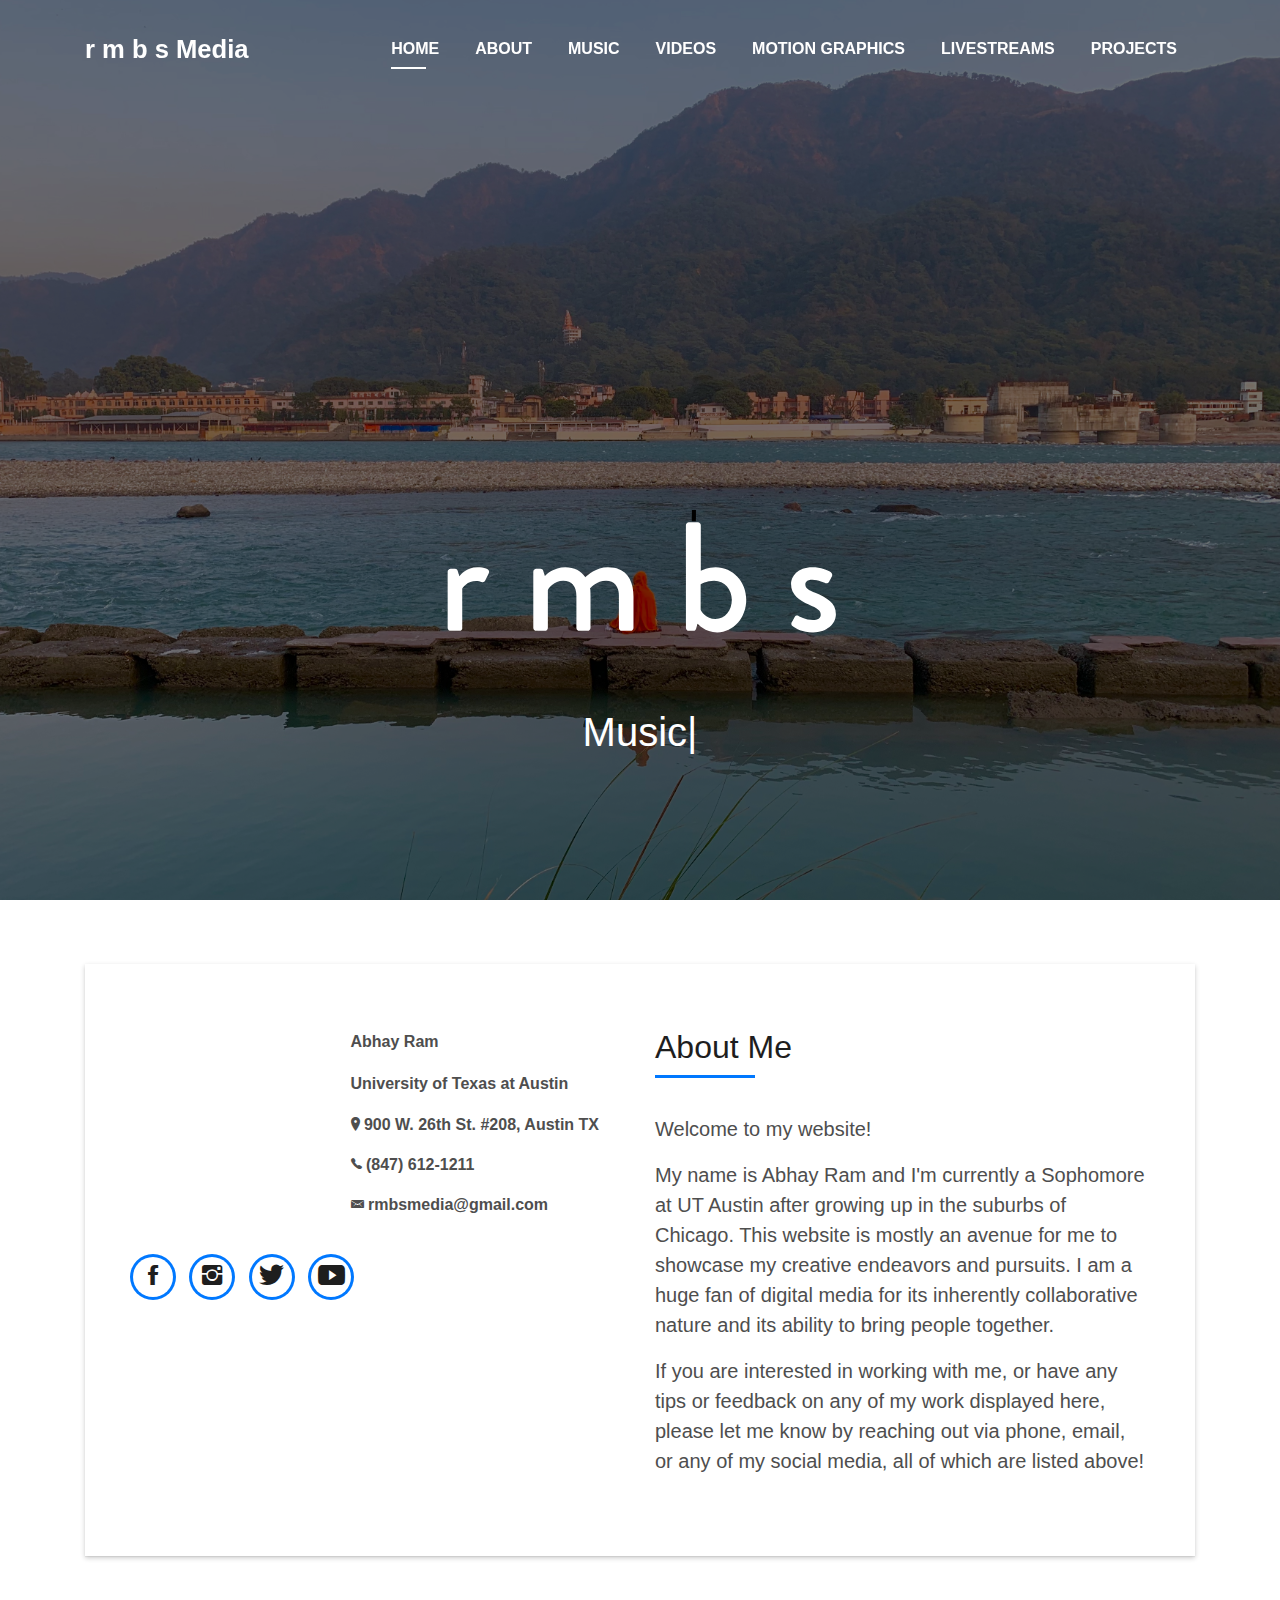
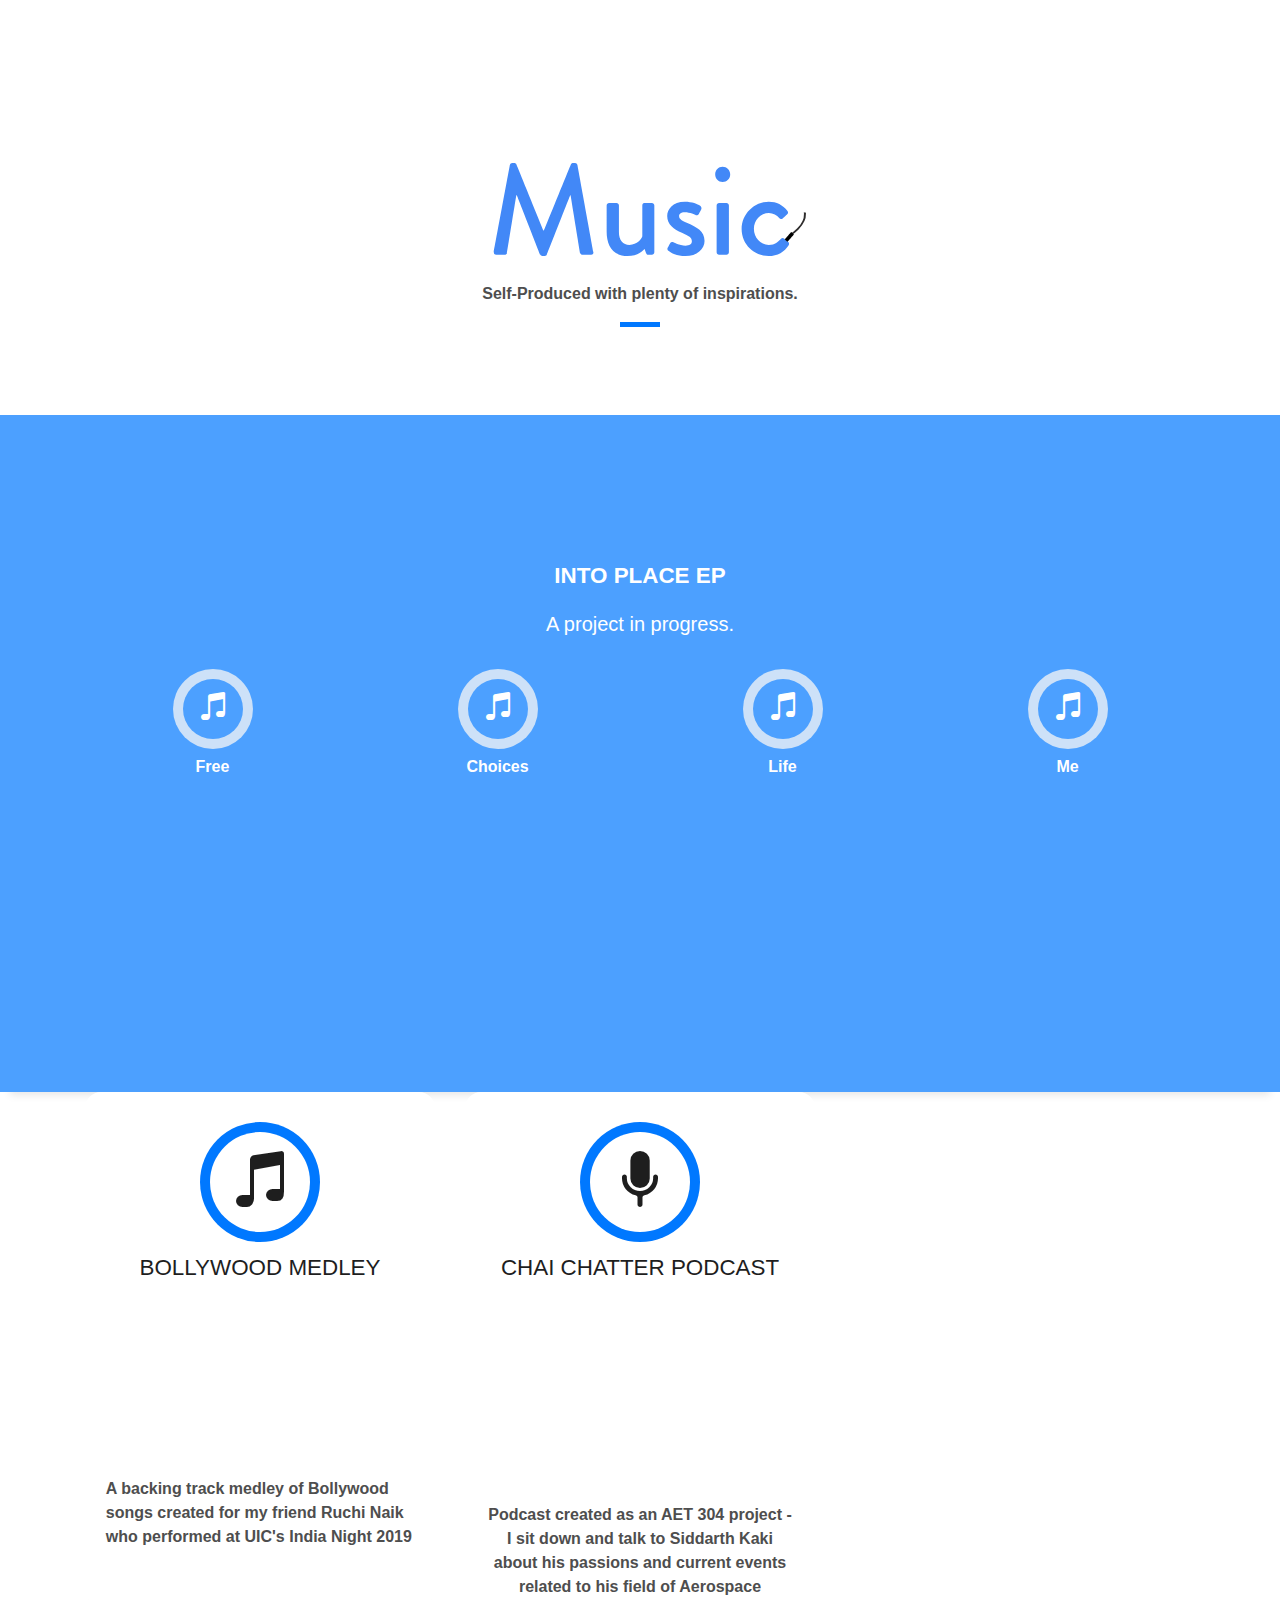
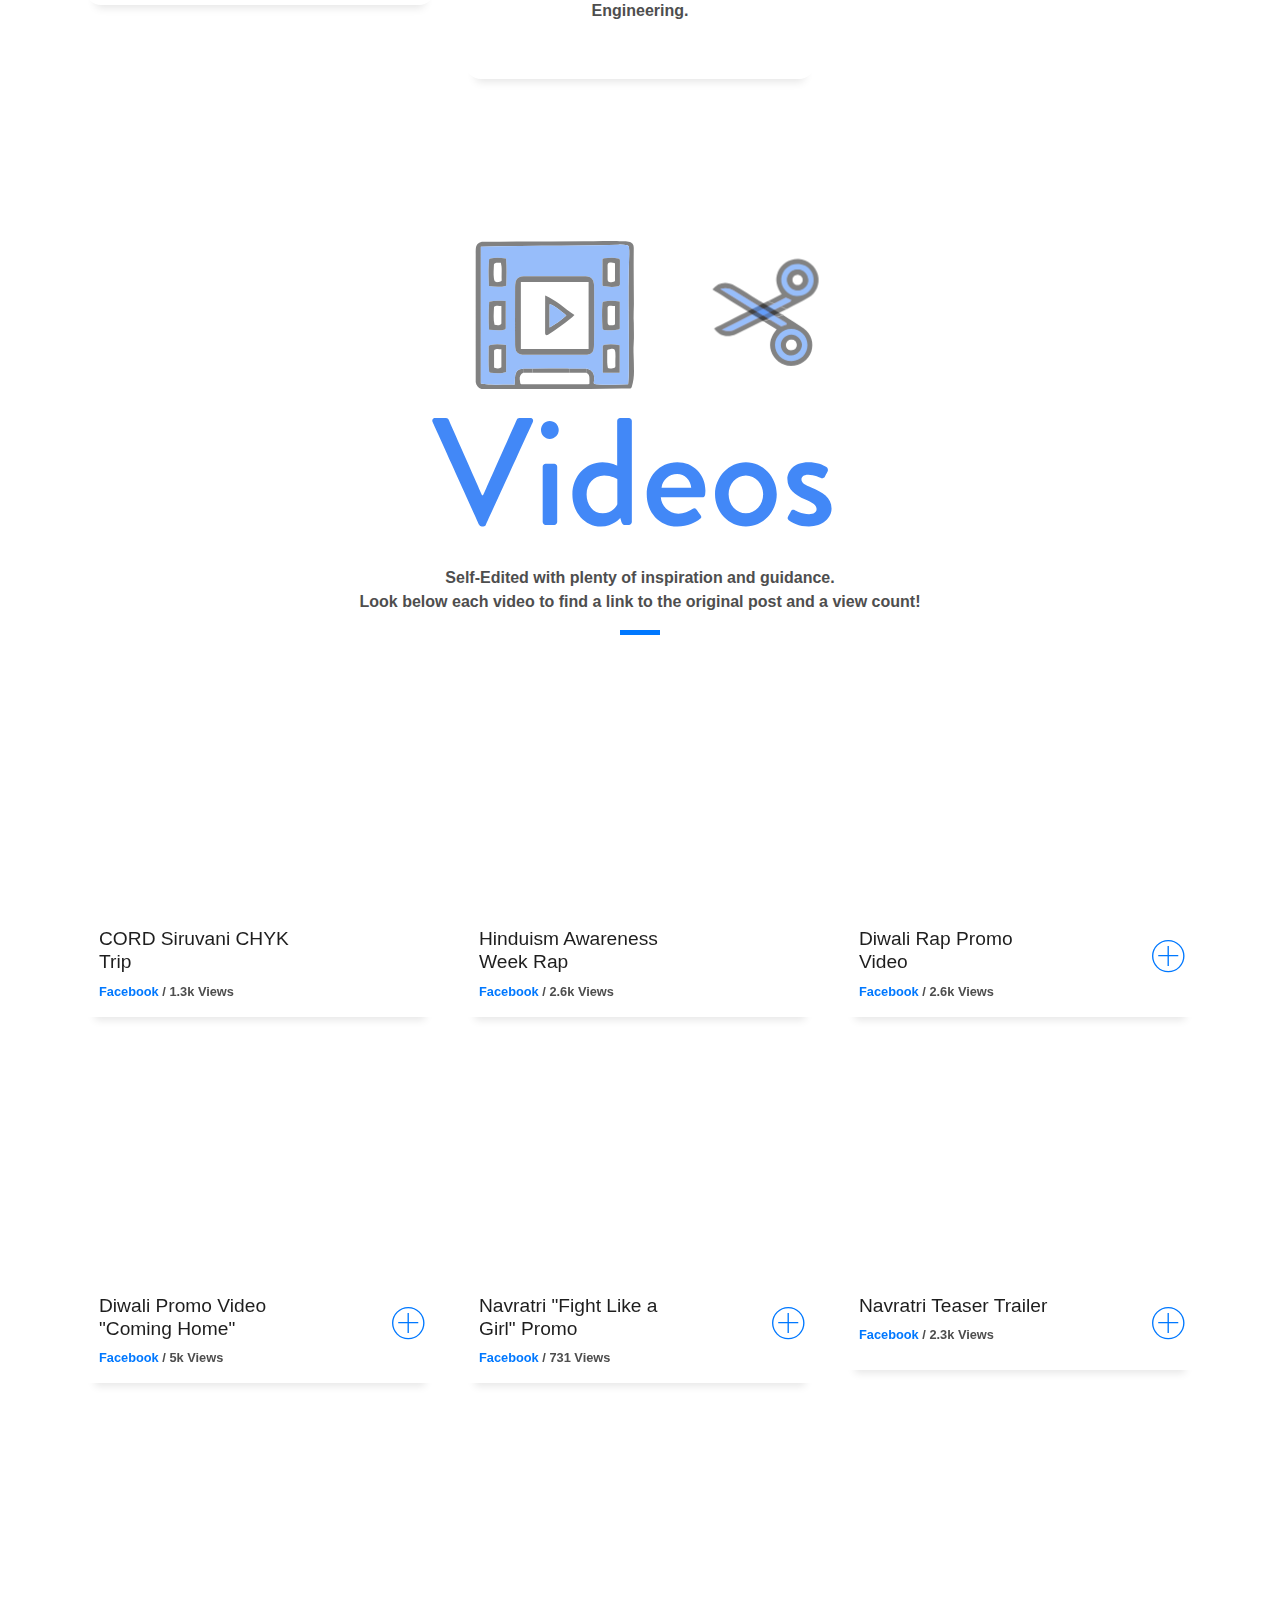
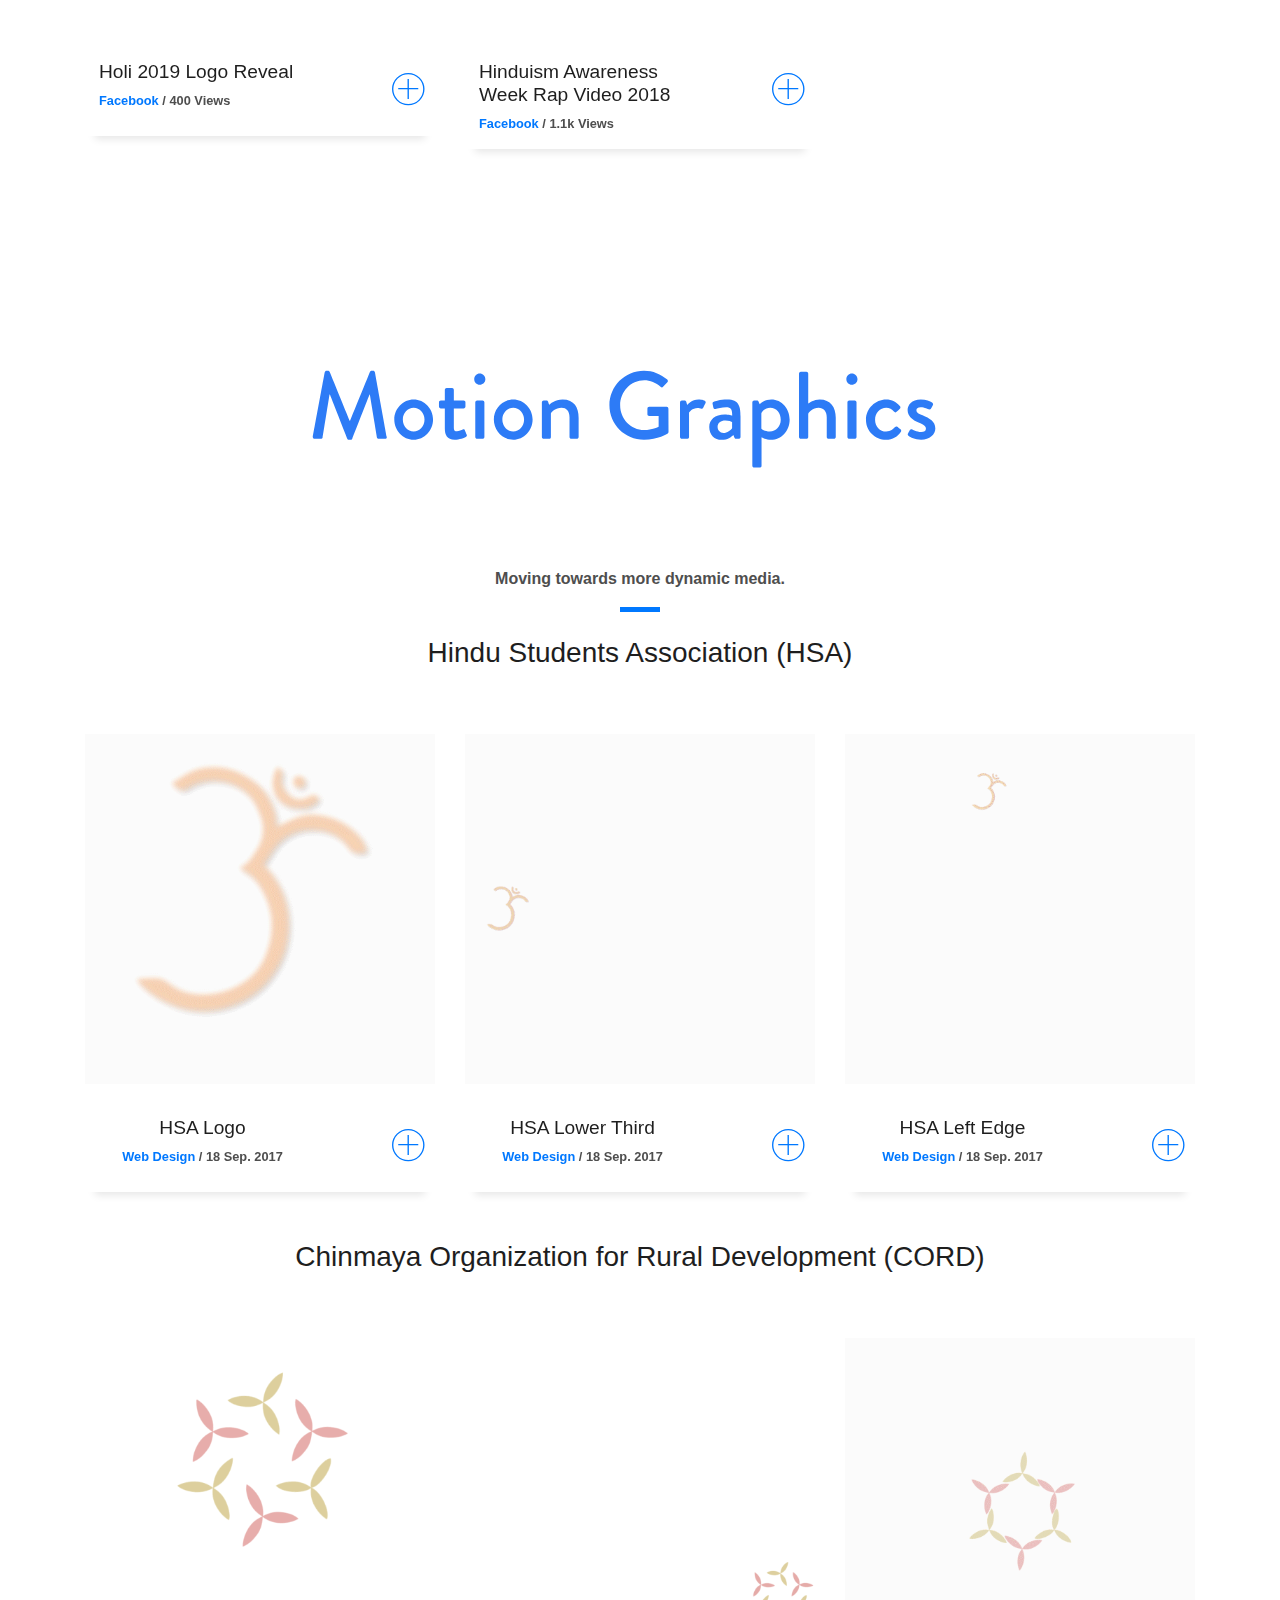
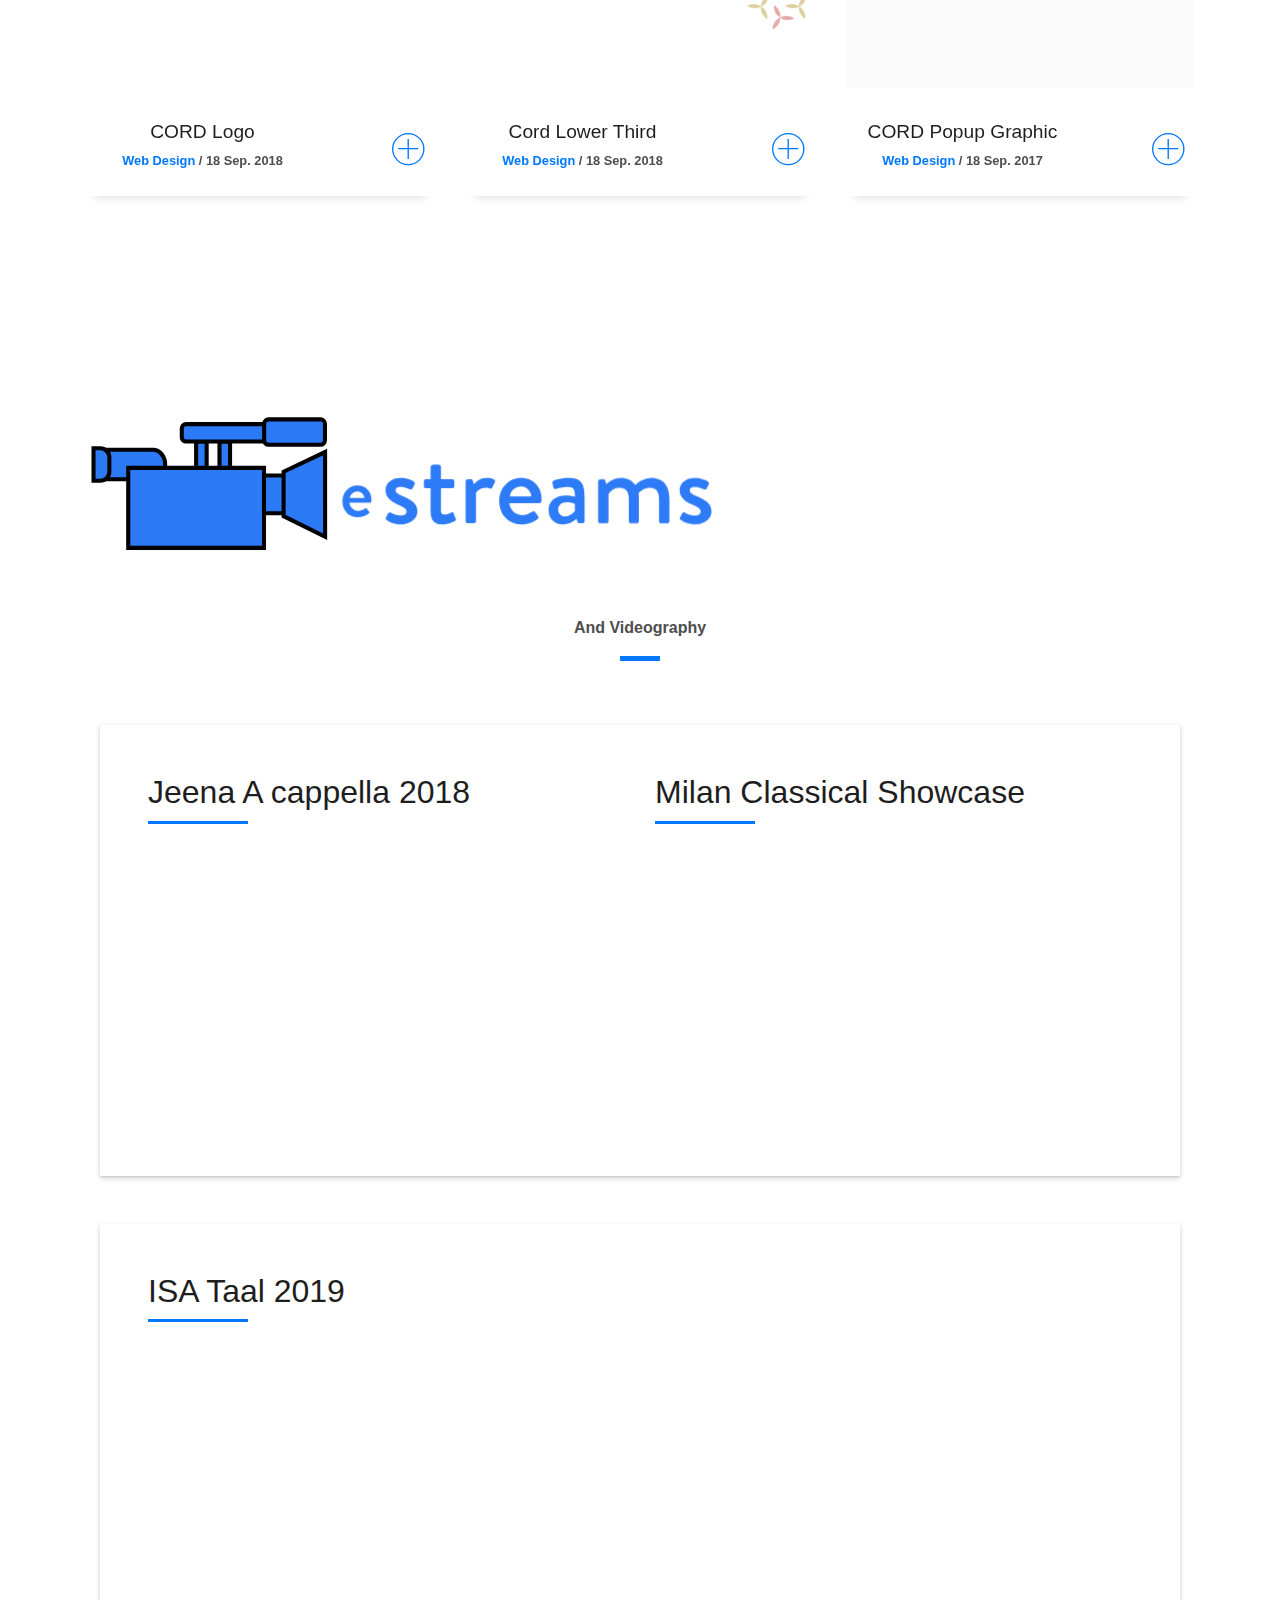
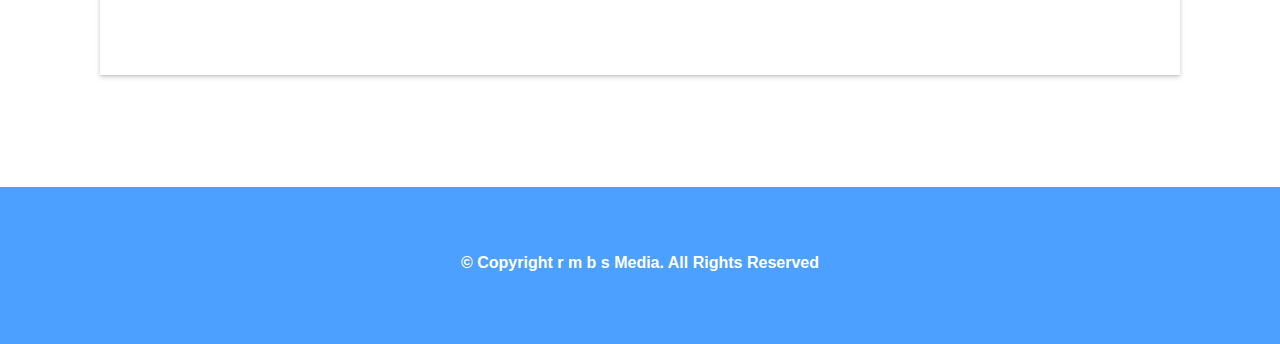
==== commit 2f9d87fa: "Update index.html" ====
--- a/index.html
+++ b/index.html
@@ -92,6 +92,9 @@
           <li class="nav-item">
             <a class="nav-link js-scroll" href="#contact">Livestreams</a>
           </li>
+          <li class="nav-item">
+            <a class="nav-link js-scroll" href="#projects">Projects</a>
+          </li>
         </ul>
       </div>
     </div>
@@ -271,7 +274,7 @@
                 </div>
                 Choices
               </div>
-              <iframe width="100%" height="300" scrolling="no" frameborder="no" allow="autoplay" src="https://w.soundcloud.com/player/?url=https%3A//api.soundcloud.com/tracks/624471579%3Fsecret_token%3Ds-ZAOtT&color=%232d7bf6&auto_play=false&hide_related=false&show_comments=true&show_user=true&show_reposts=false&show_teaser=true&visual=true"></iframe>
+              <iframe width="100%" height="150" scrolling="no" frameborder="no" allow="autoplay" src="https://w.soundcloud.com/player/?url=https%3A//api.soundcloud.com/tracks/624471579%3Fsecret_token%3Ds-ZAOtT&color=%232d7bf6&auto_play=false&hide_related=false&show_comments=true&show_user=true&show_reposts=false&show_teaser=true&visual=true"></iframe>
             </div>
             <div class="col-sm-3 col-lg-3">
               <div class="counter-box pt-4 pt-md-0">
@@ -915,7 +918,9 @@
       </div>
     </div>
   </section>
-  <!--/ Section Contact-Footer Star /-->
+
+ 
+    <!--/ Section Contact-Footer Star /-->
   <!---
   <section class="paralax-mf footer-paralax bg-image sect-mt4 route" style="background-image: url(img/overlay-bg.jpg)">
     <div class="overlay-mf"></div>
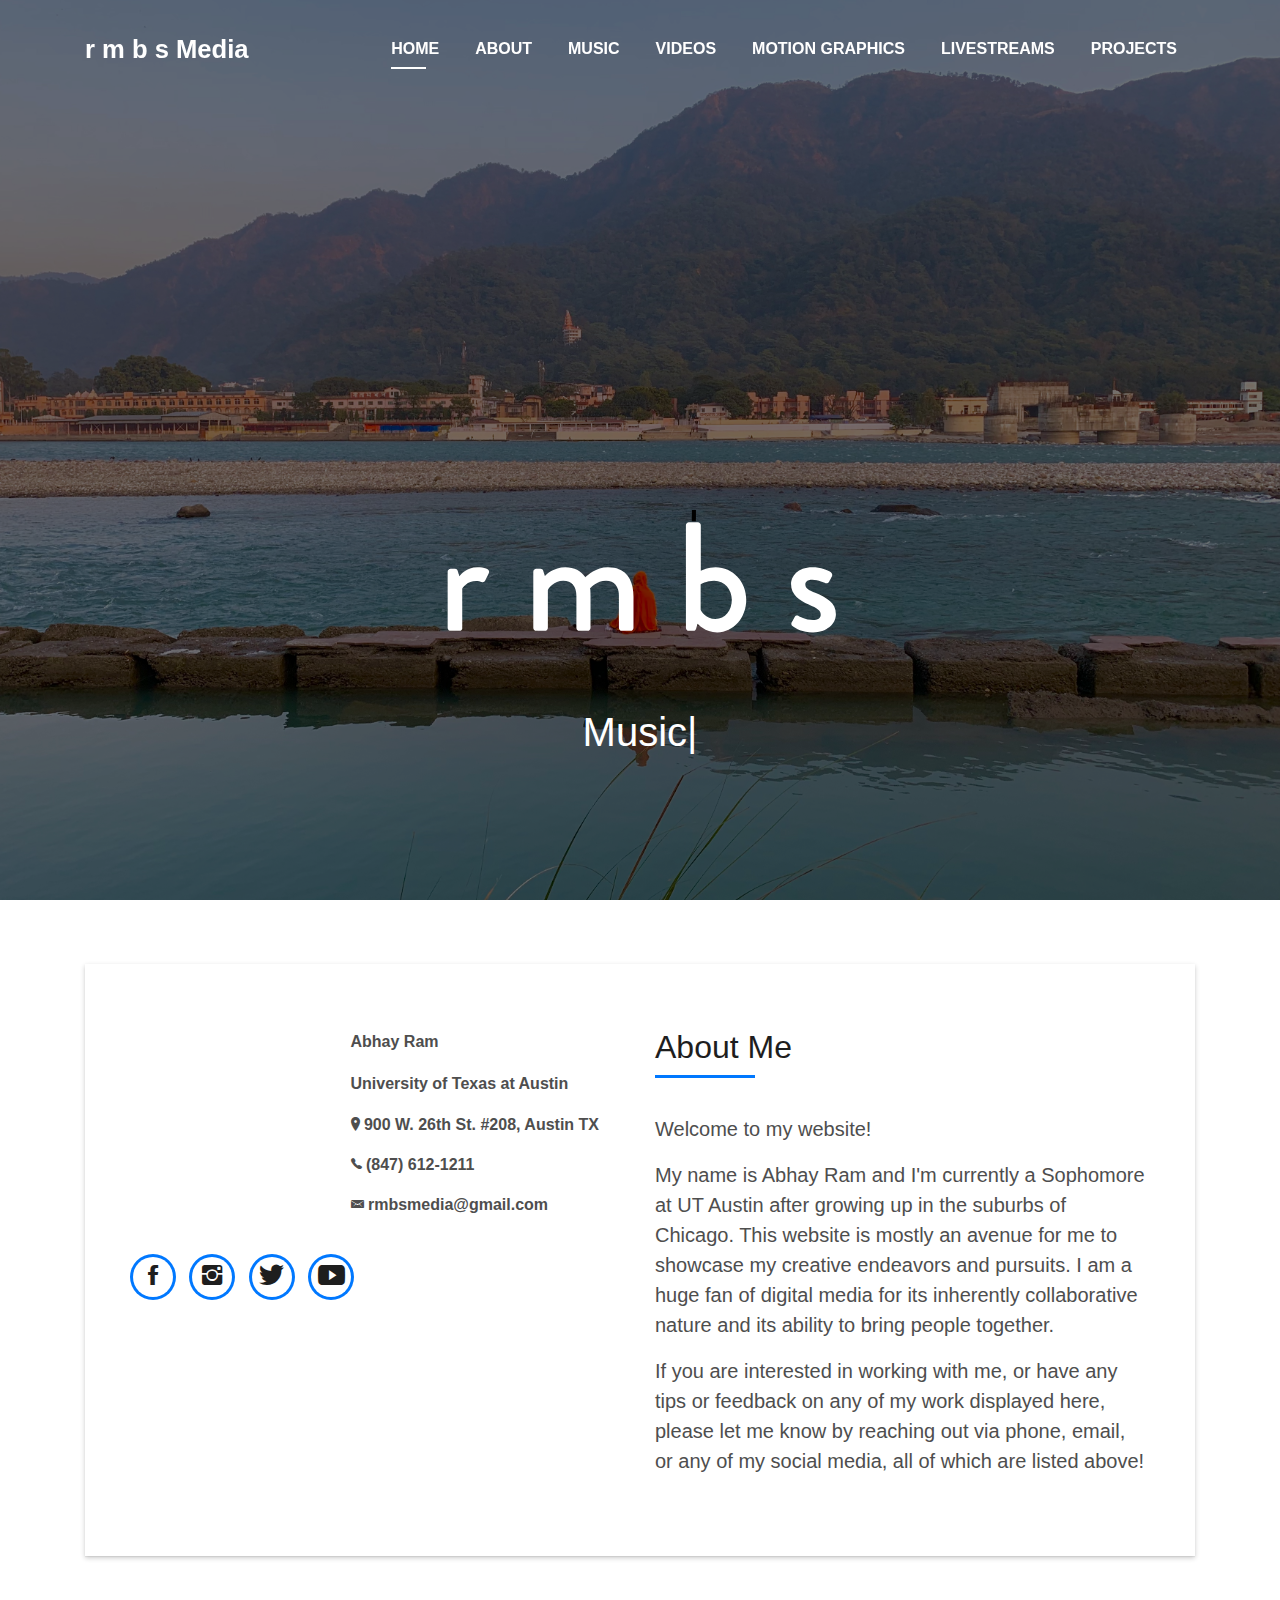
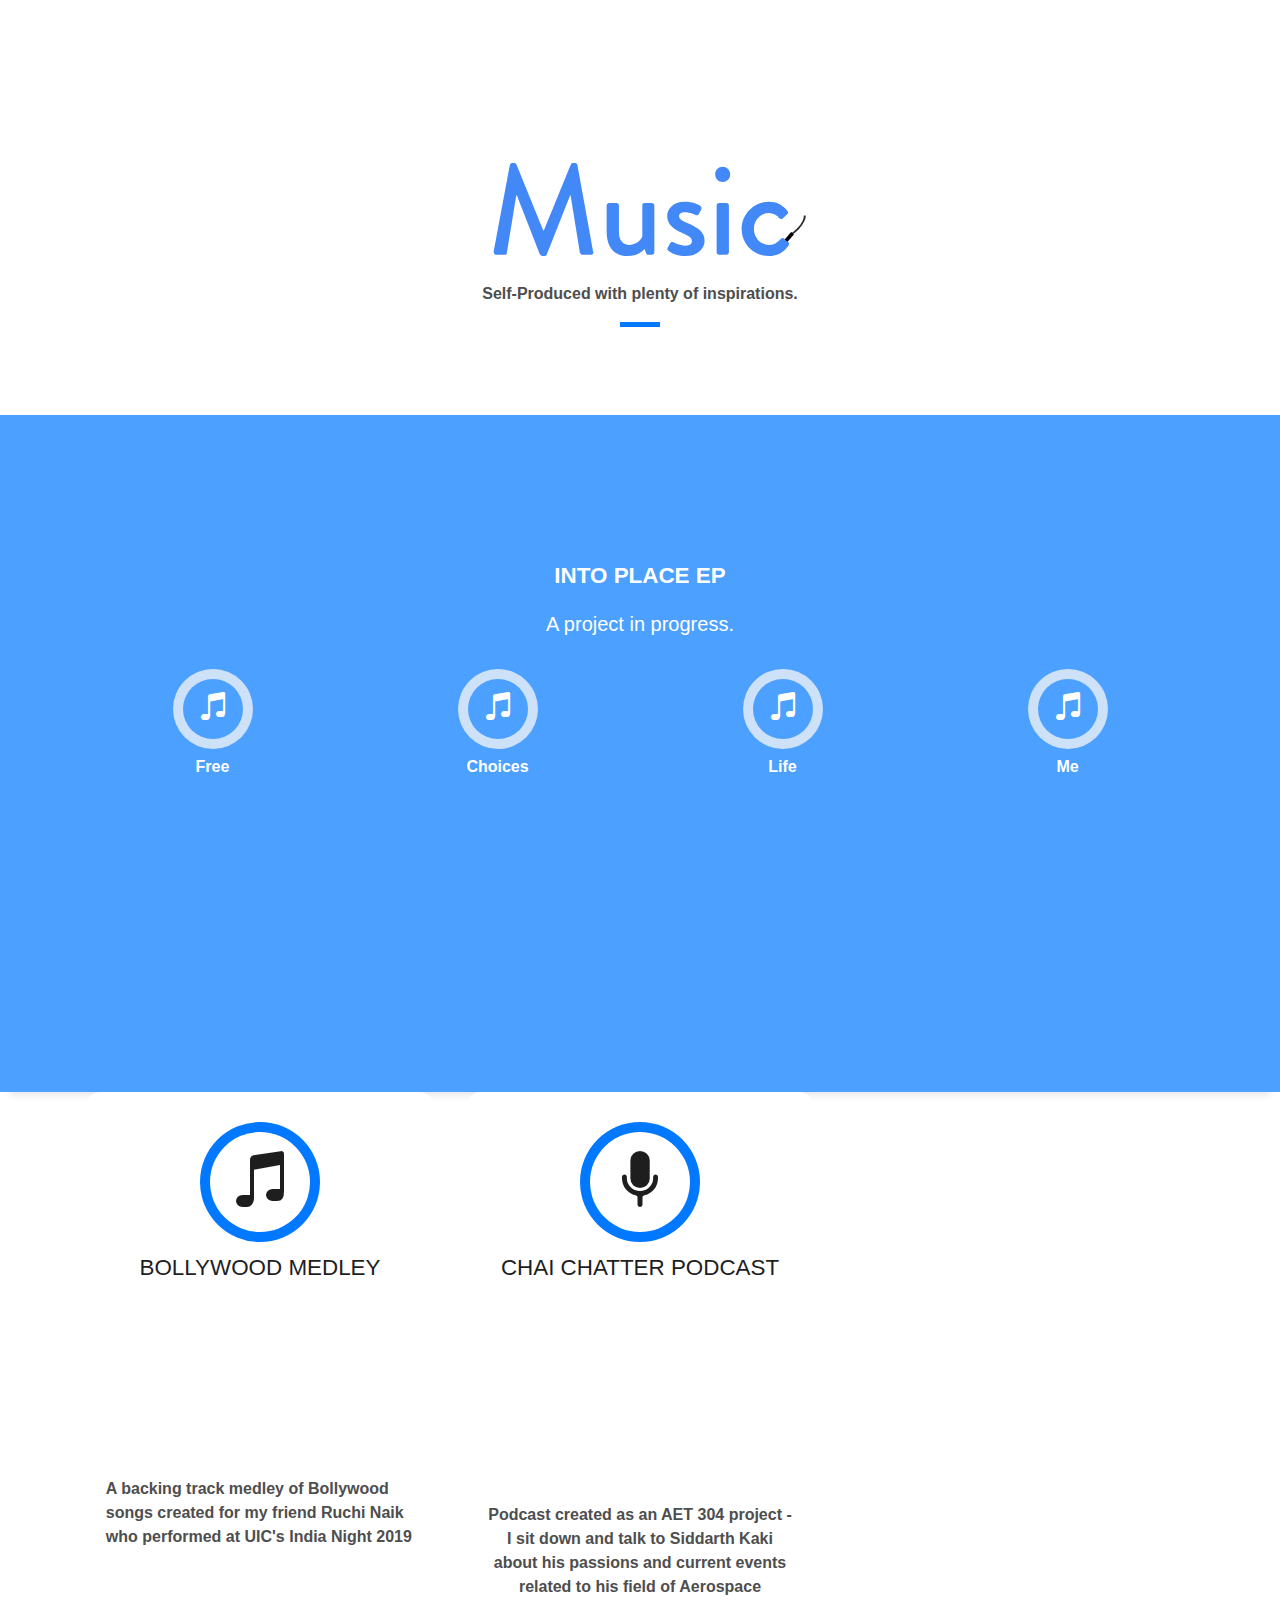
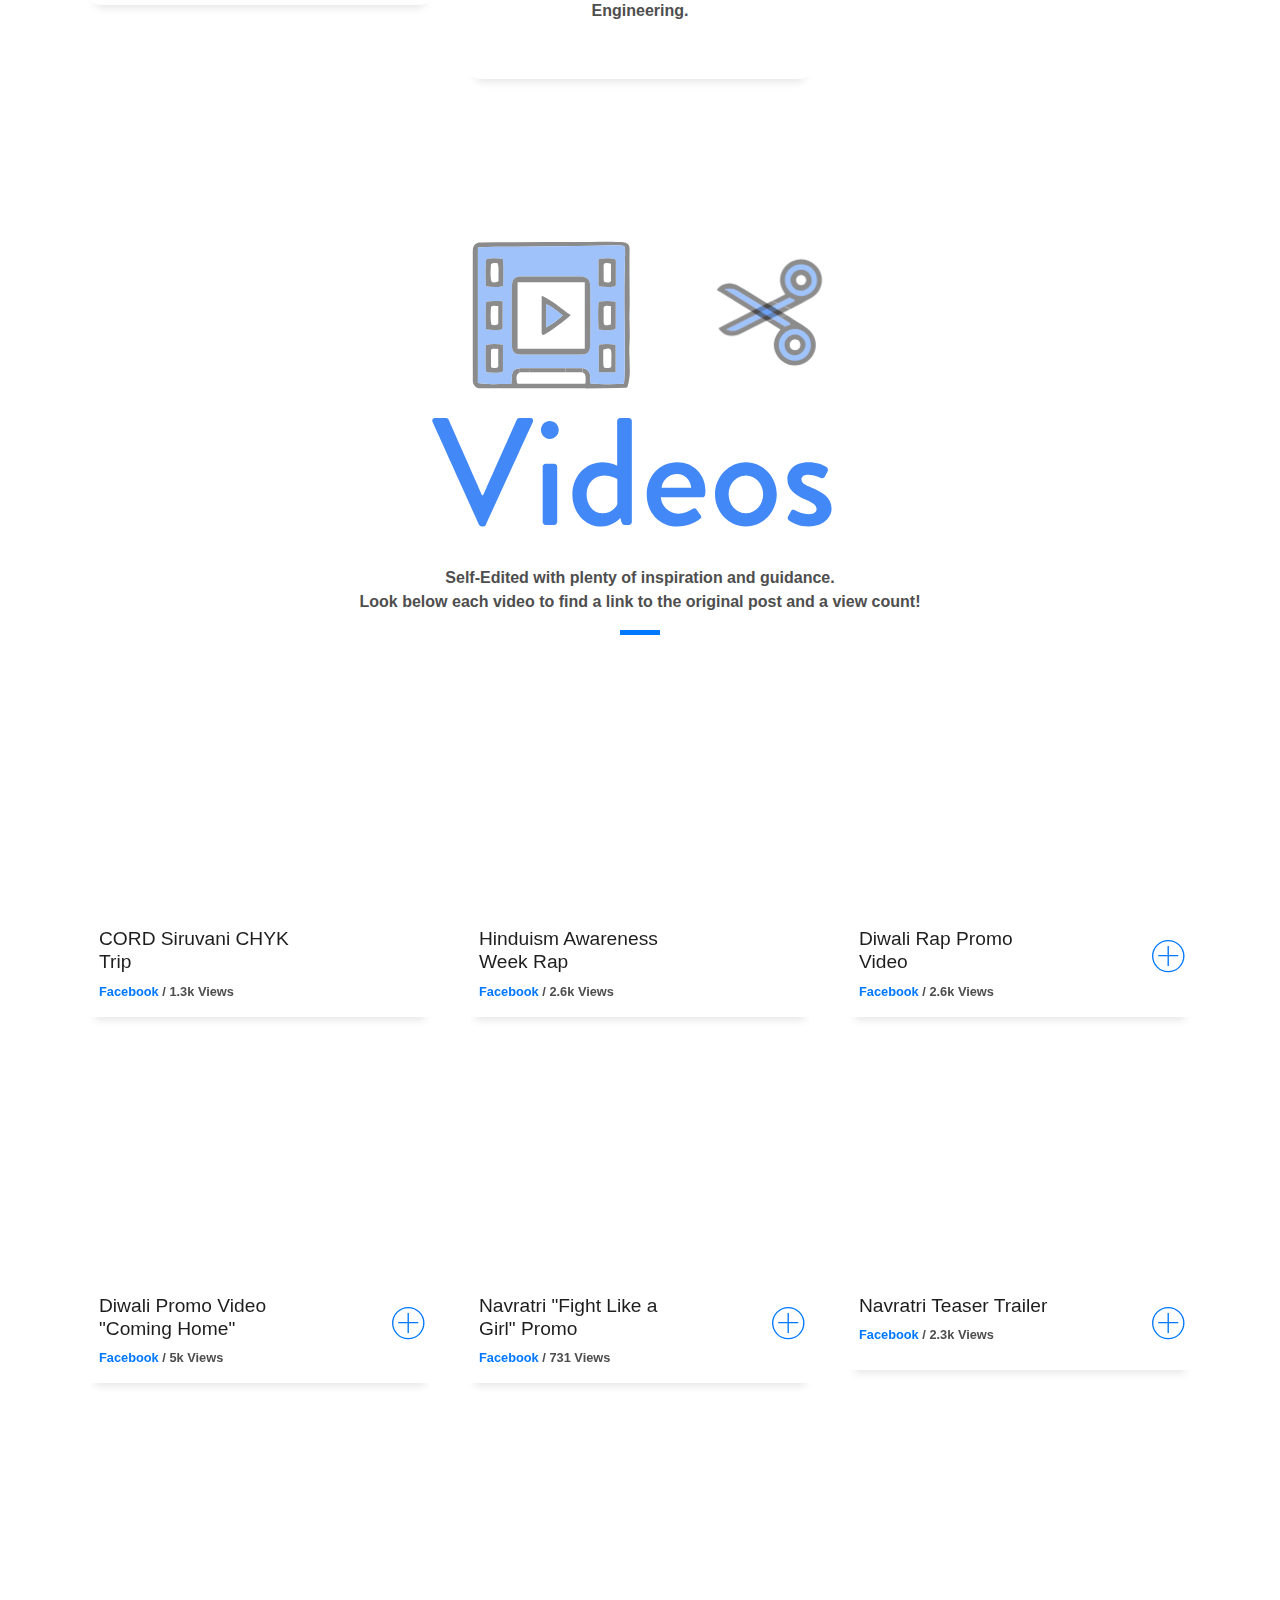
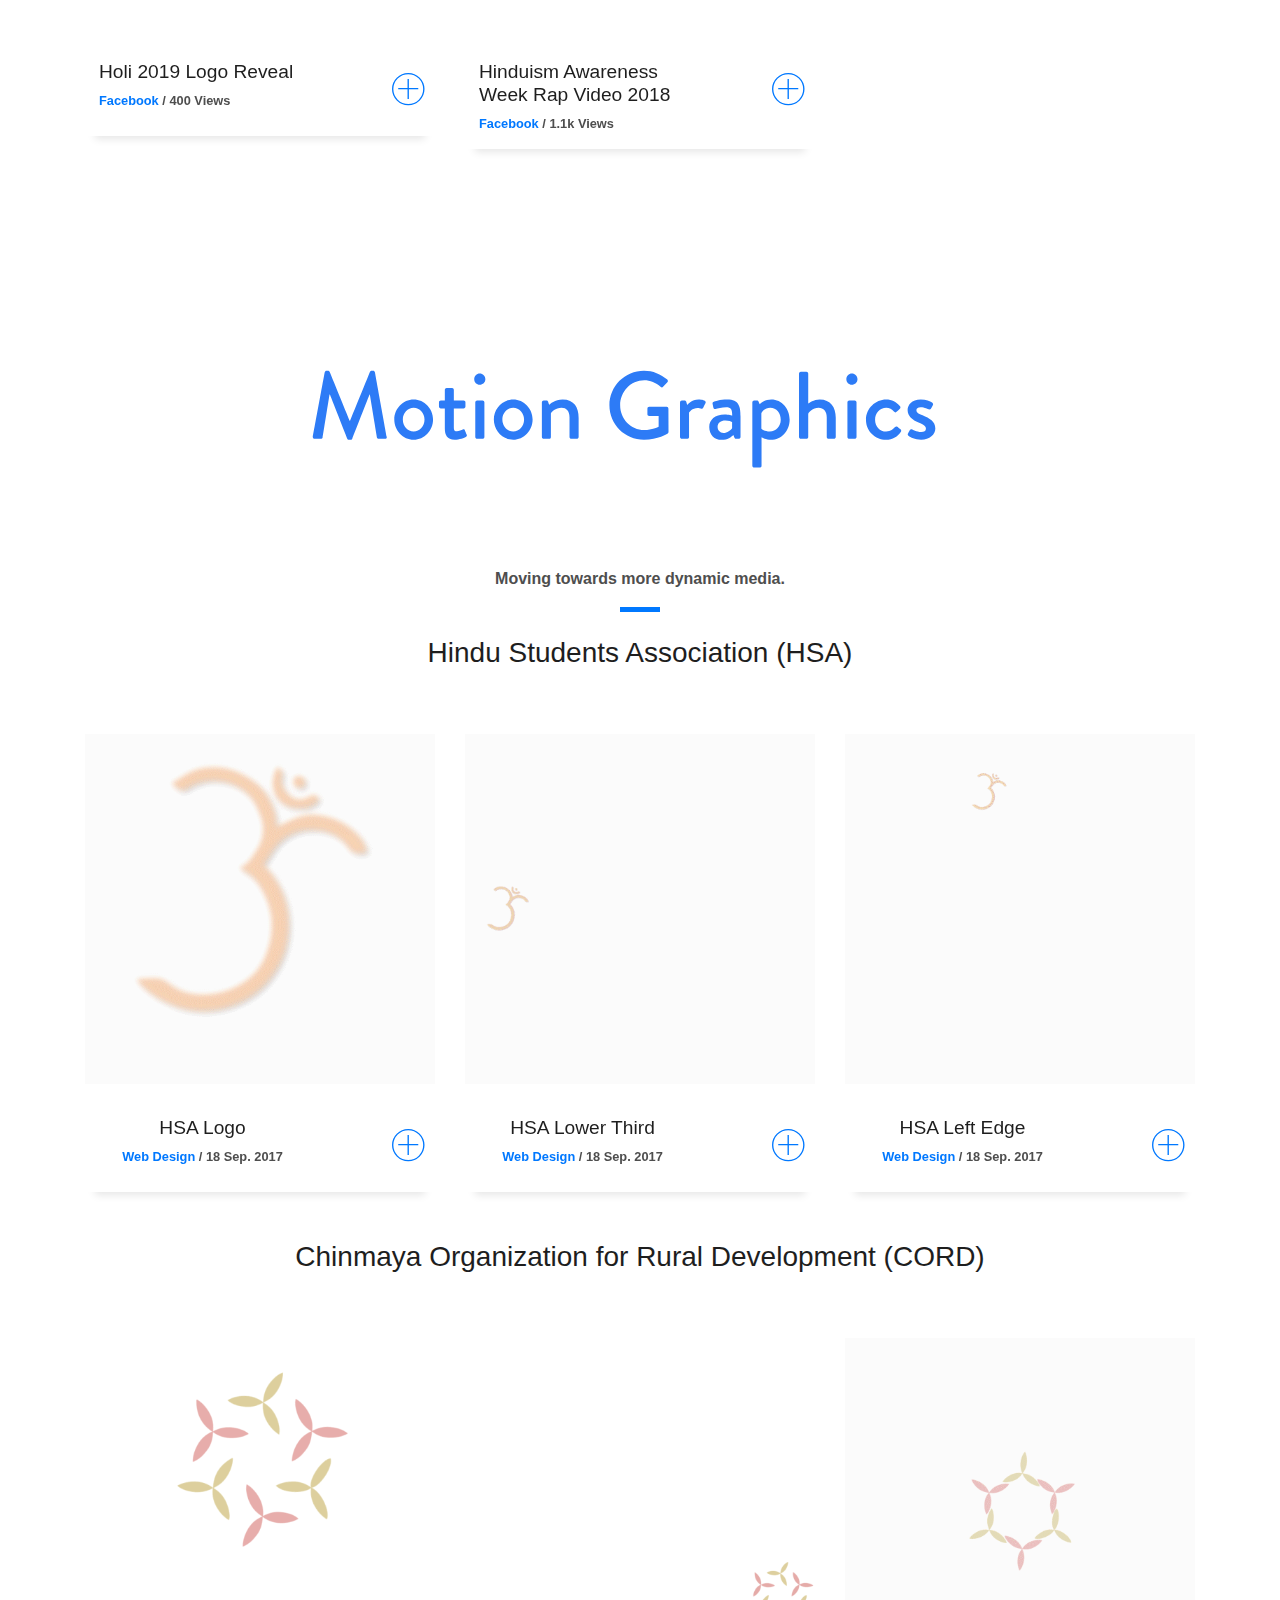
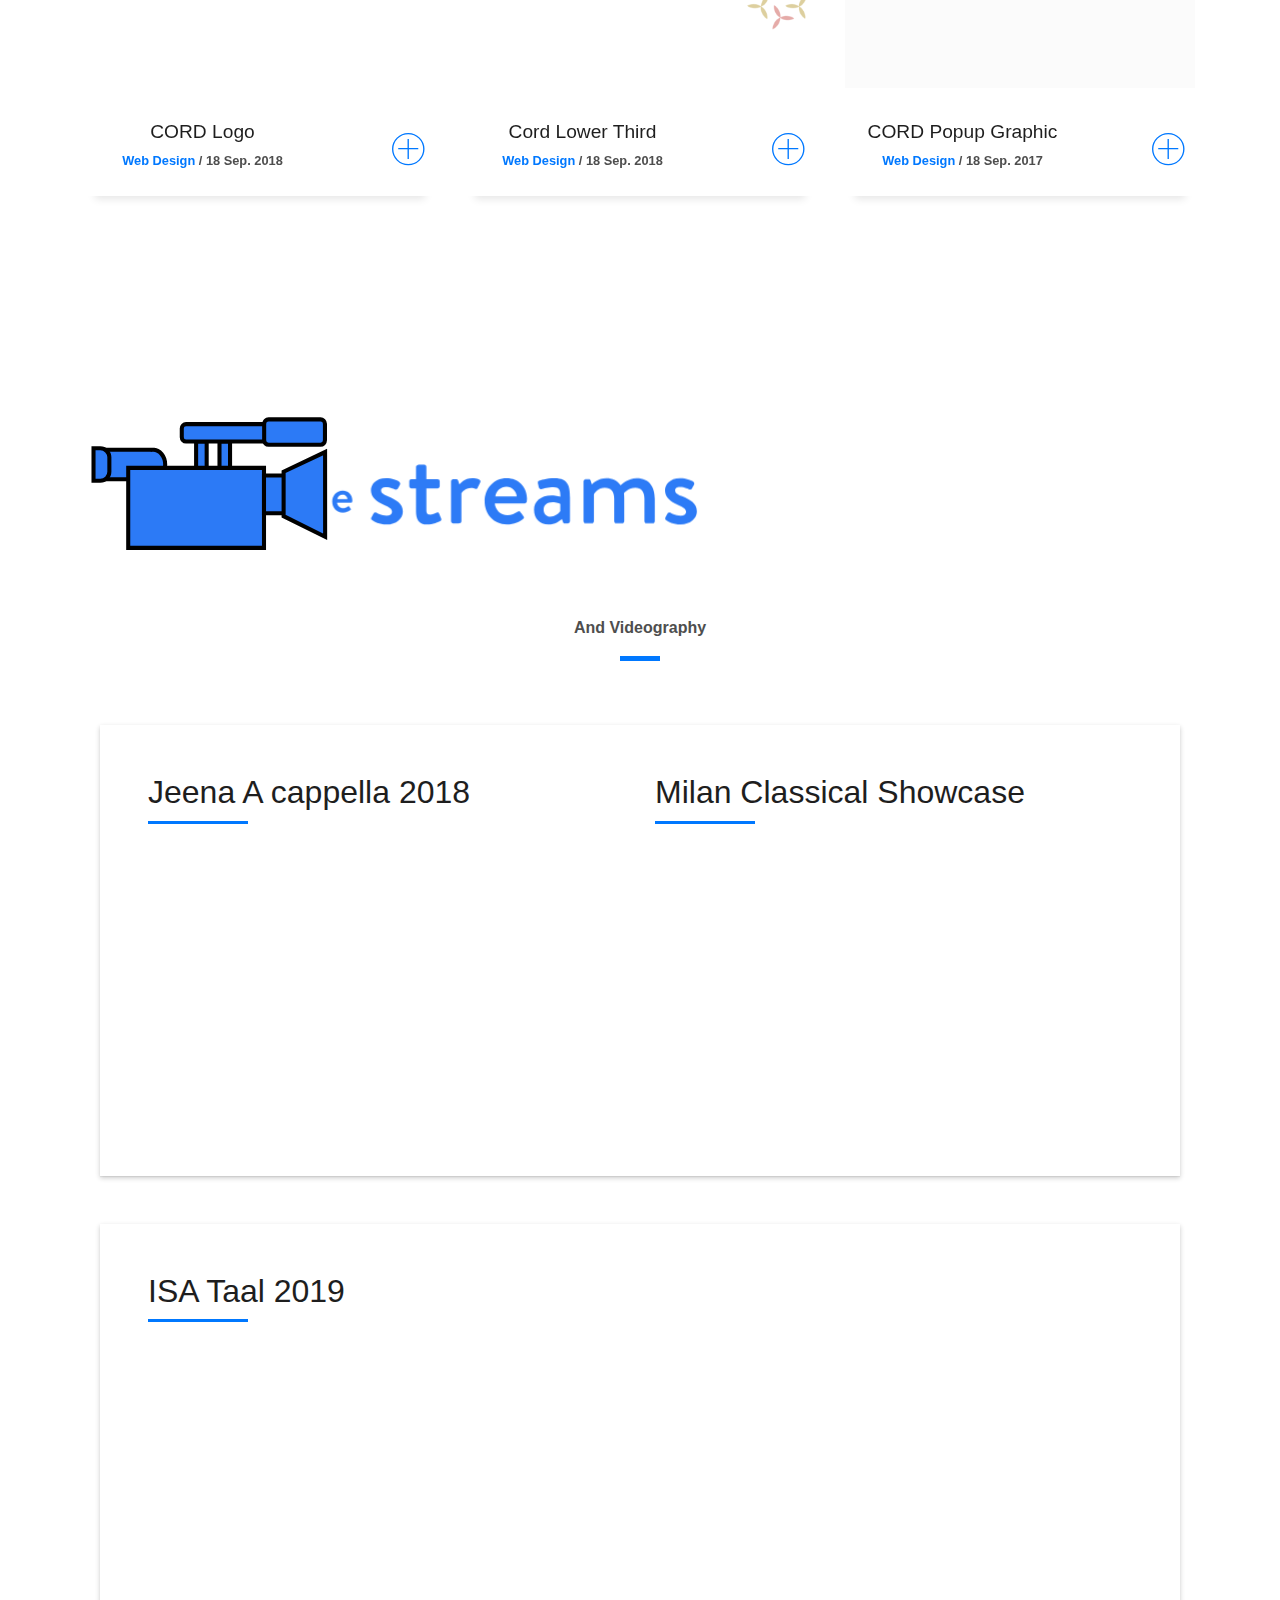
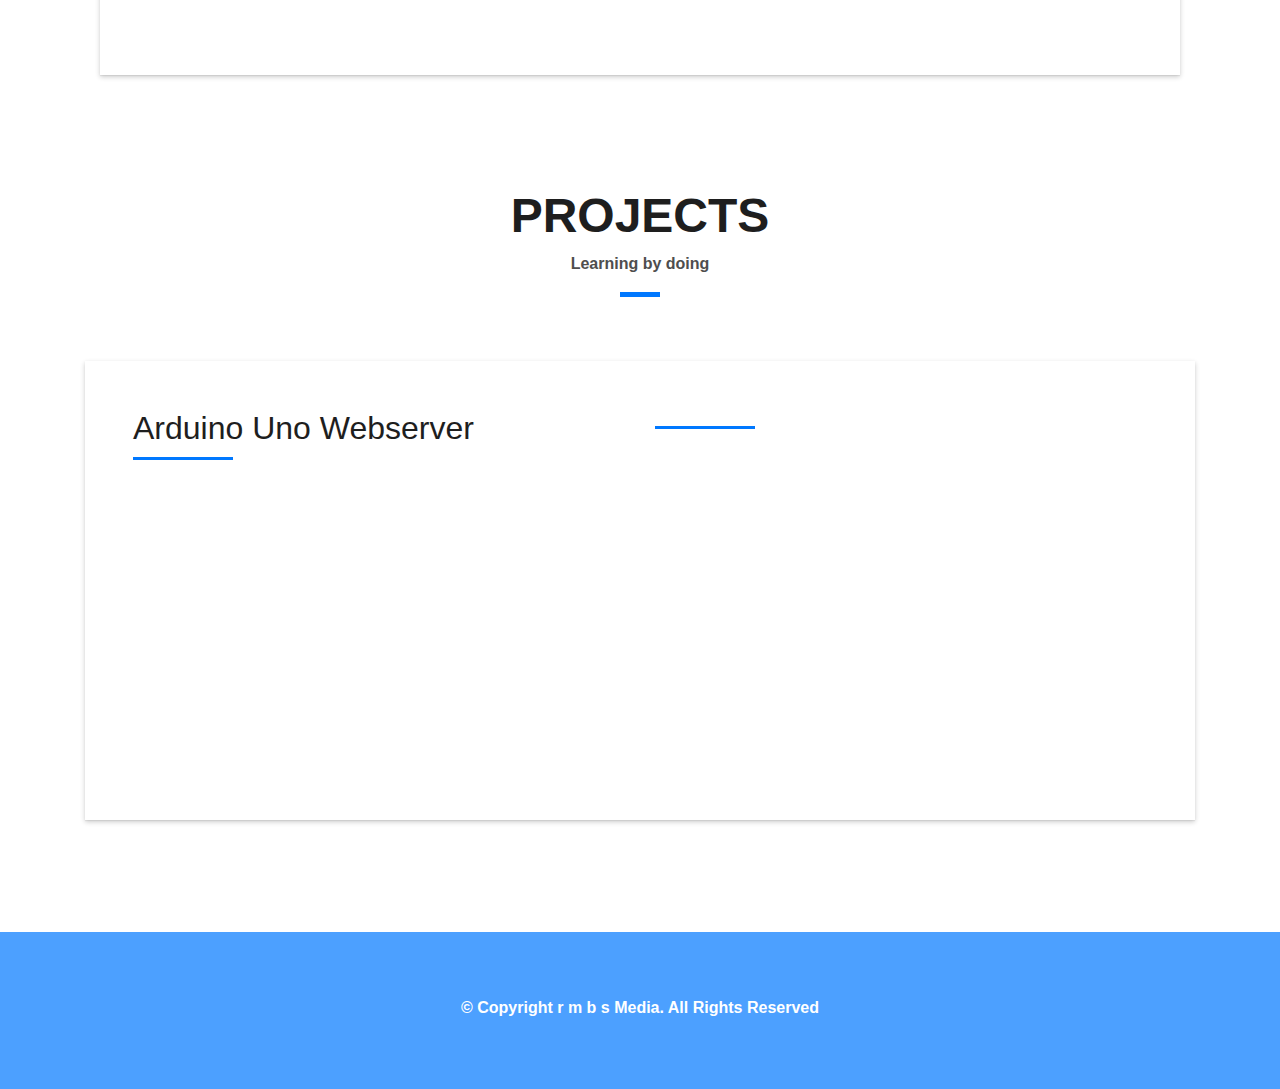
==== commit f23980dc: "events" ====
--- a/index.html
+++ b/index.html
@@ -920,6 +920,53 @@
   </section>
 
  
+  <section id="projects" class="blog-mf sect-pt4 route">
+    <div class="container">
+      <div class="row">
+        <div class="col-sm-12">
+          <div class="title text-center">
+            <h3 class="title-a">
+                Projects
+            </h3>
+            <p class="subtitle-a">
+              Learning by doing 
+            </p>
+            <div class="line-mf"></div>
+          </div>
+        </div>
+      </div>
+        <div class="row">
+          <div class="col-sm-12">
+            <div class="contact-mf">
+              <div id="contact" class="box-shadow-full">
+                <div class="row">
+                  <div class="col-md-6">
+                    <div class="title-box-2">
+                      <h5 class="title-left">
+                        Arduino Uno Webserver
+                      </h5>
+                    </div>
+                    <div>
+                    <style>.embed-container { position: relative; padding-bottom: 56.25%; height: 0; overflow: hidden; max-width: 100%; } .embed-container iframe, .embed-container object, .embed-container embed { position: absolute; top: 0; left: 0; width: 100%; height: 100%; }</style><div class='embed-container'><iframe src='https://www.youtube.com/embed/nCarY-N8vWs' frameborder='0' allowfullscreen></iframe></div>
+                    </div>
+                  </div>
+                  <div class="col-md-6">
+                    <div class="title-box-2 pt-4 pt-md-0">
+                      <h5 class="title-left">
+                        
+                      </h5>
+                    </div>
+                    <div>
+                      
+              </div>
+            </div>
+        </div>
+      </div>
+    </div>
+</div>
+</div>
+</div>
+</section>
     <!--/ Section Contact-Footer Star /-->
   <!---
   <section class="paralax-mf footer-paralax bg-image sect-mt4 route" style="background-image: url(img/overlay-bg.jpg)">
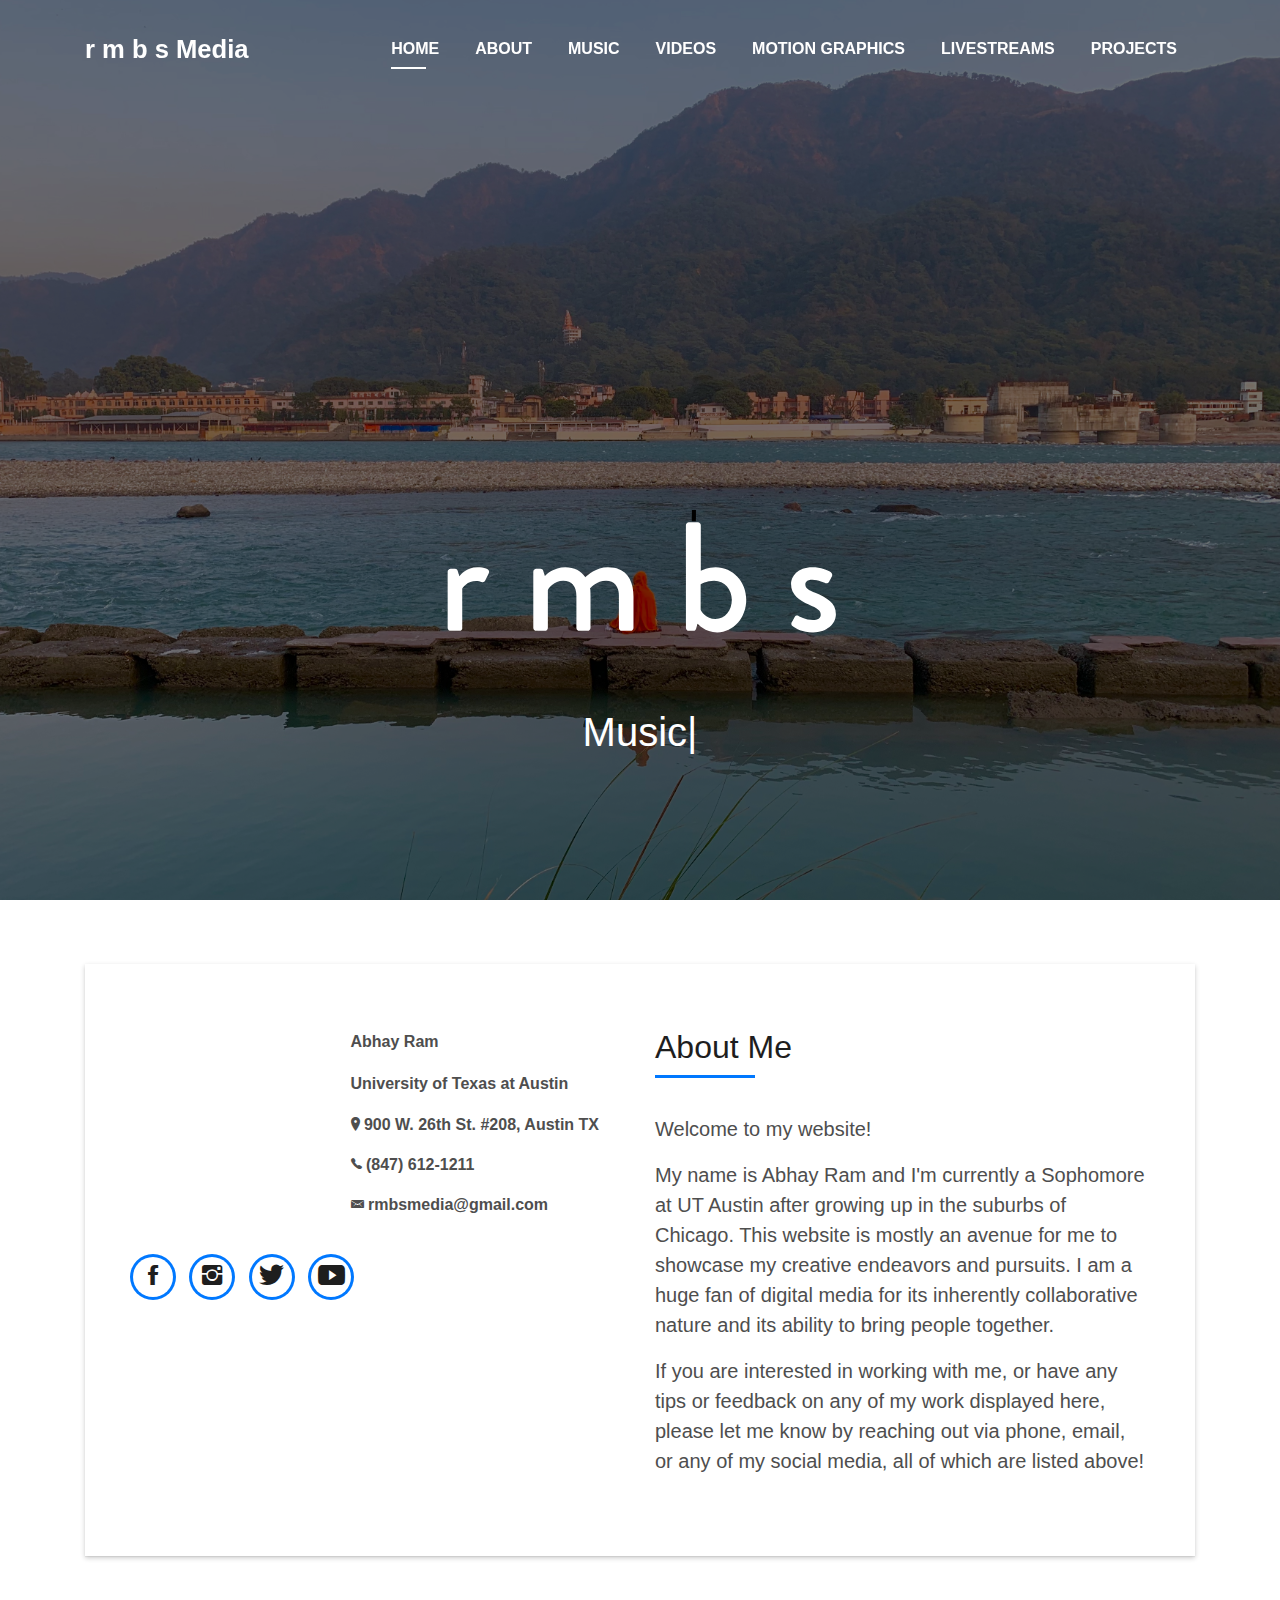
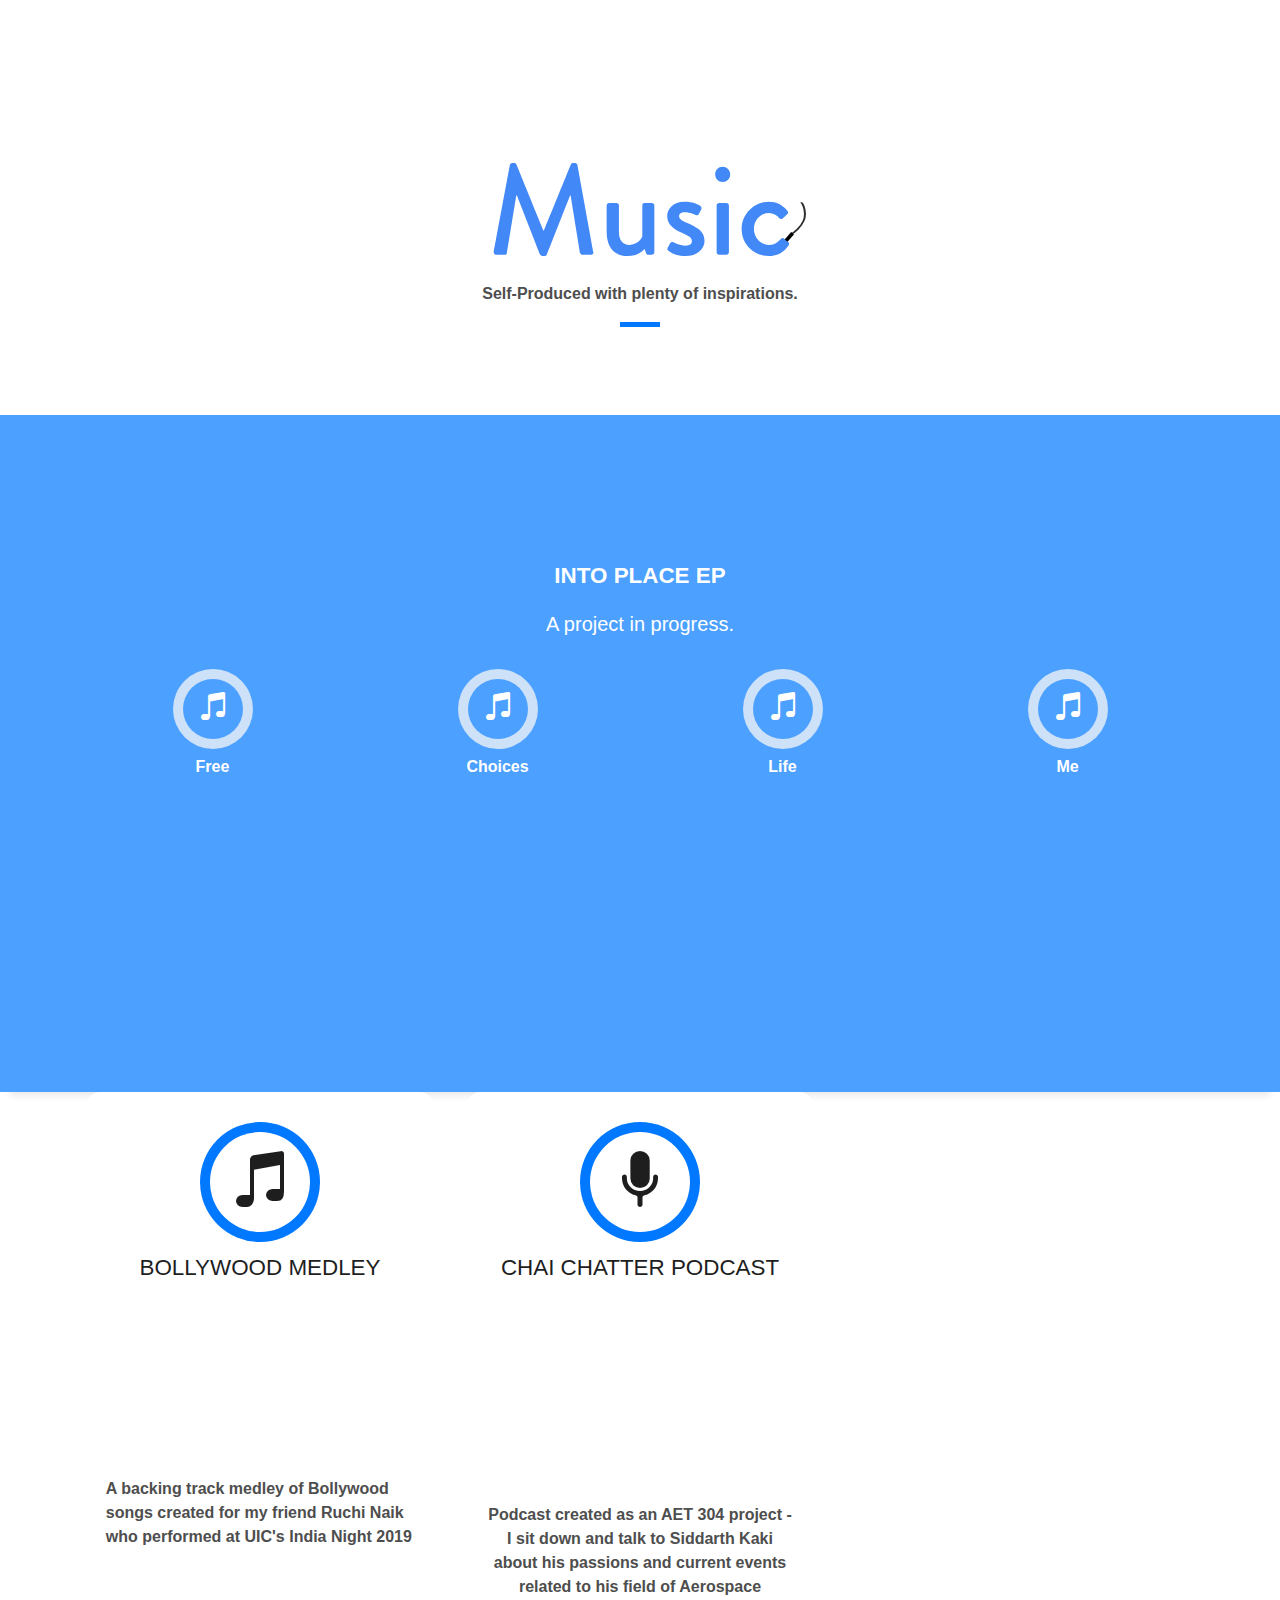
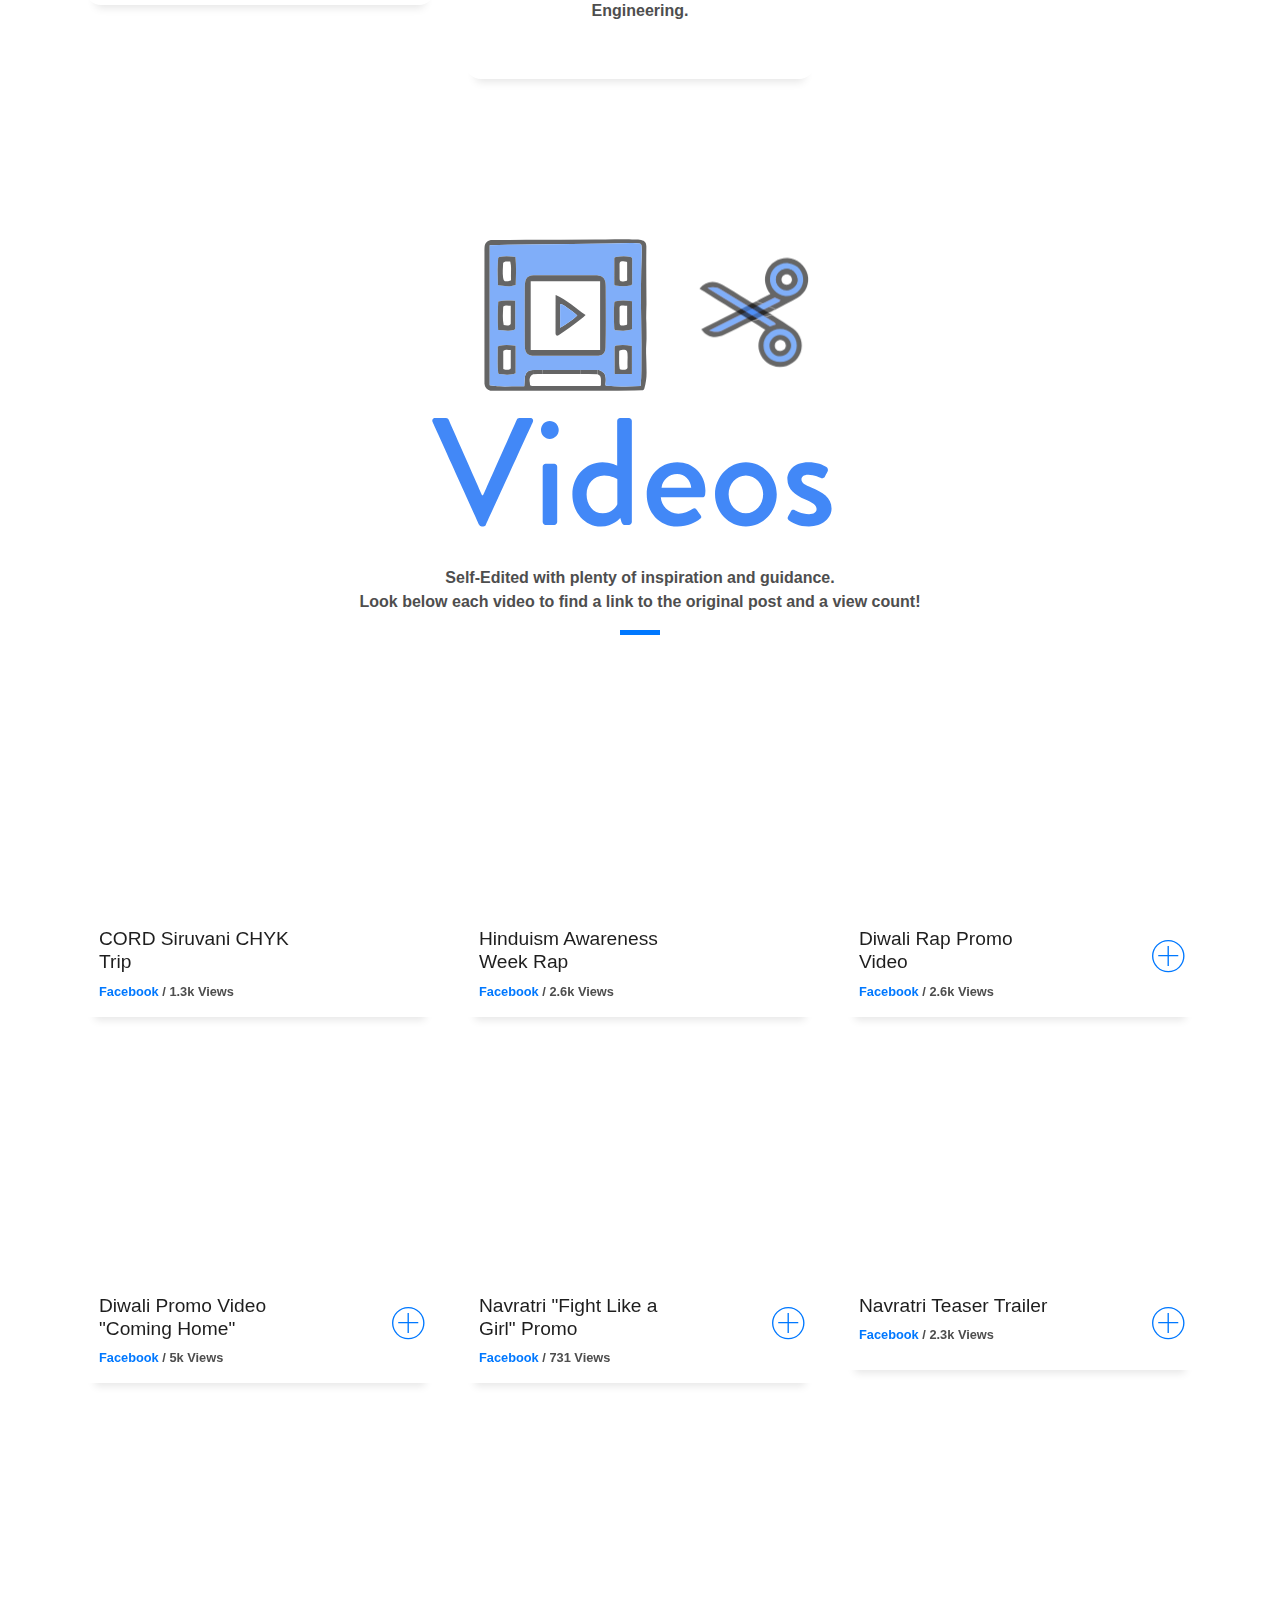
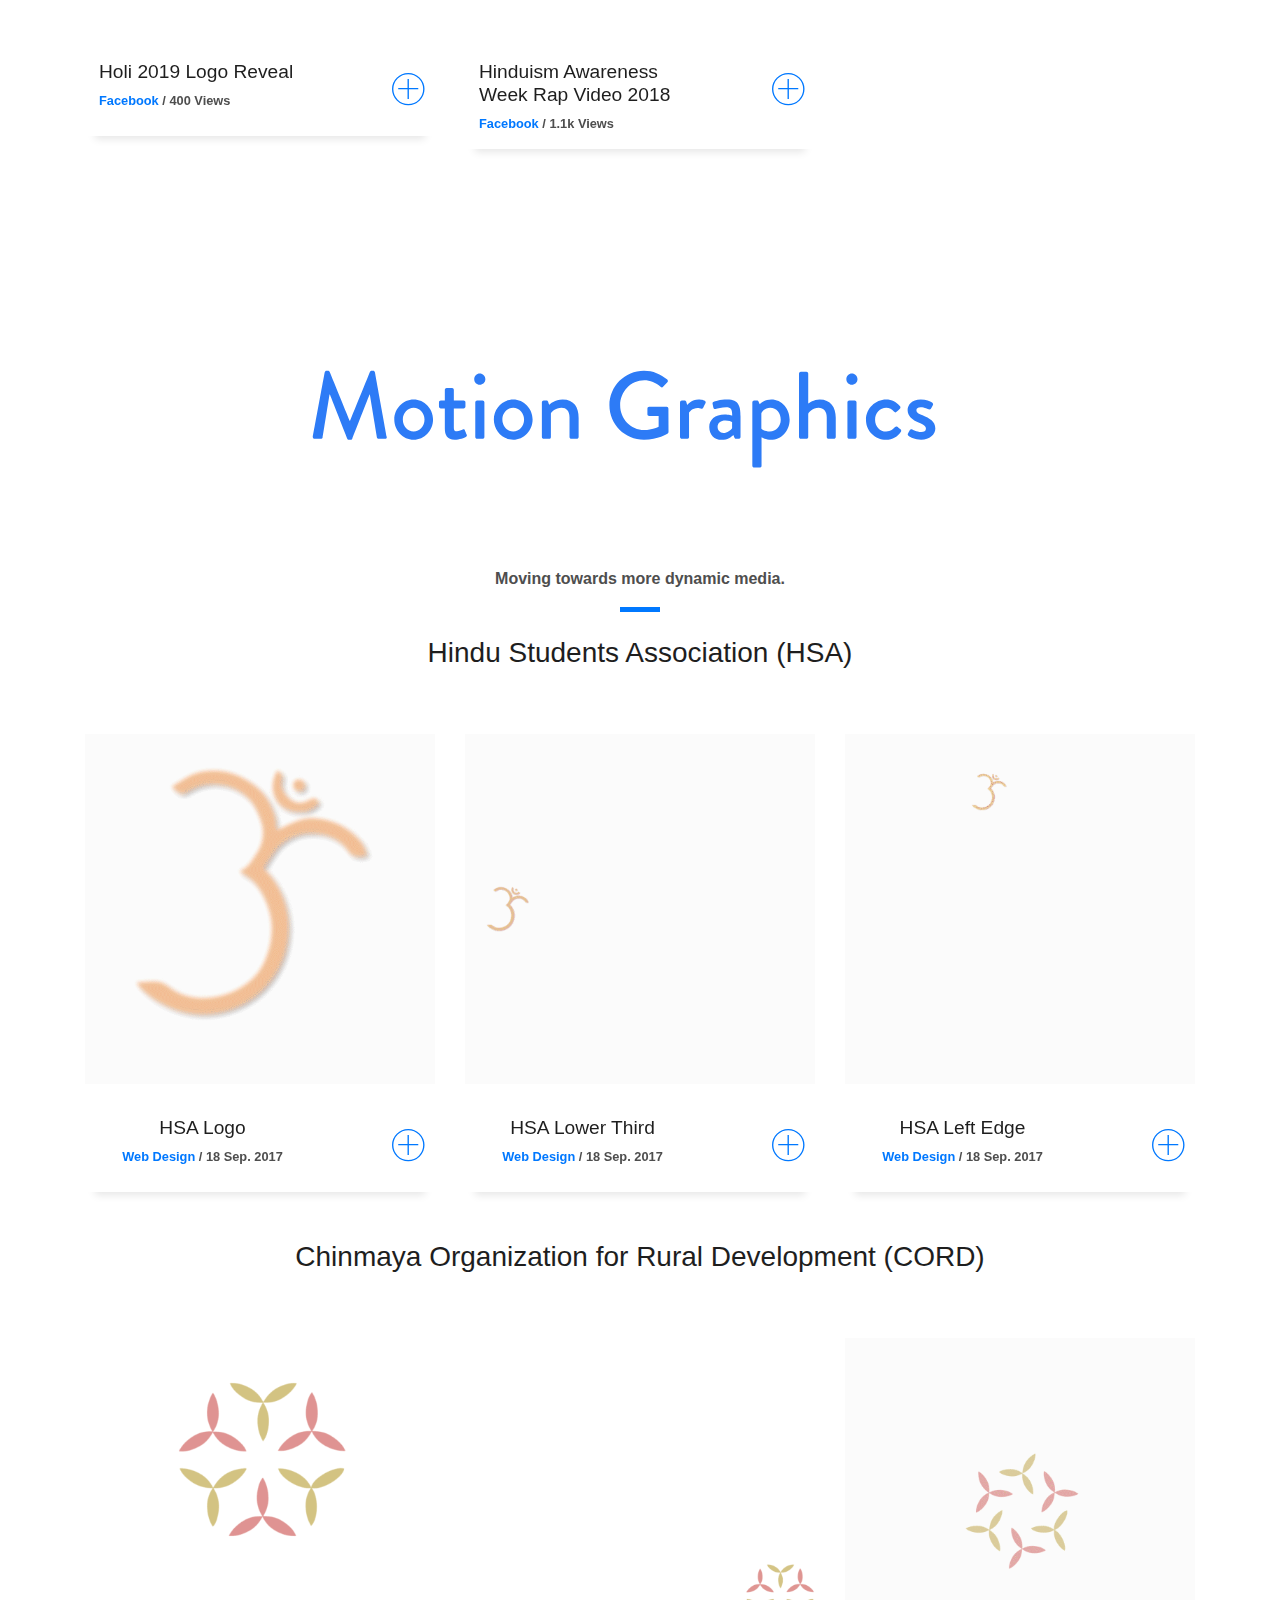
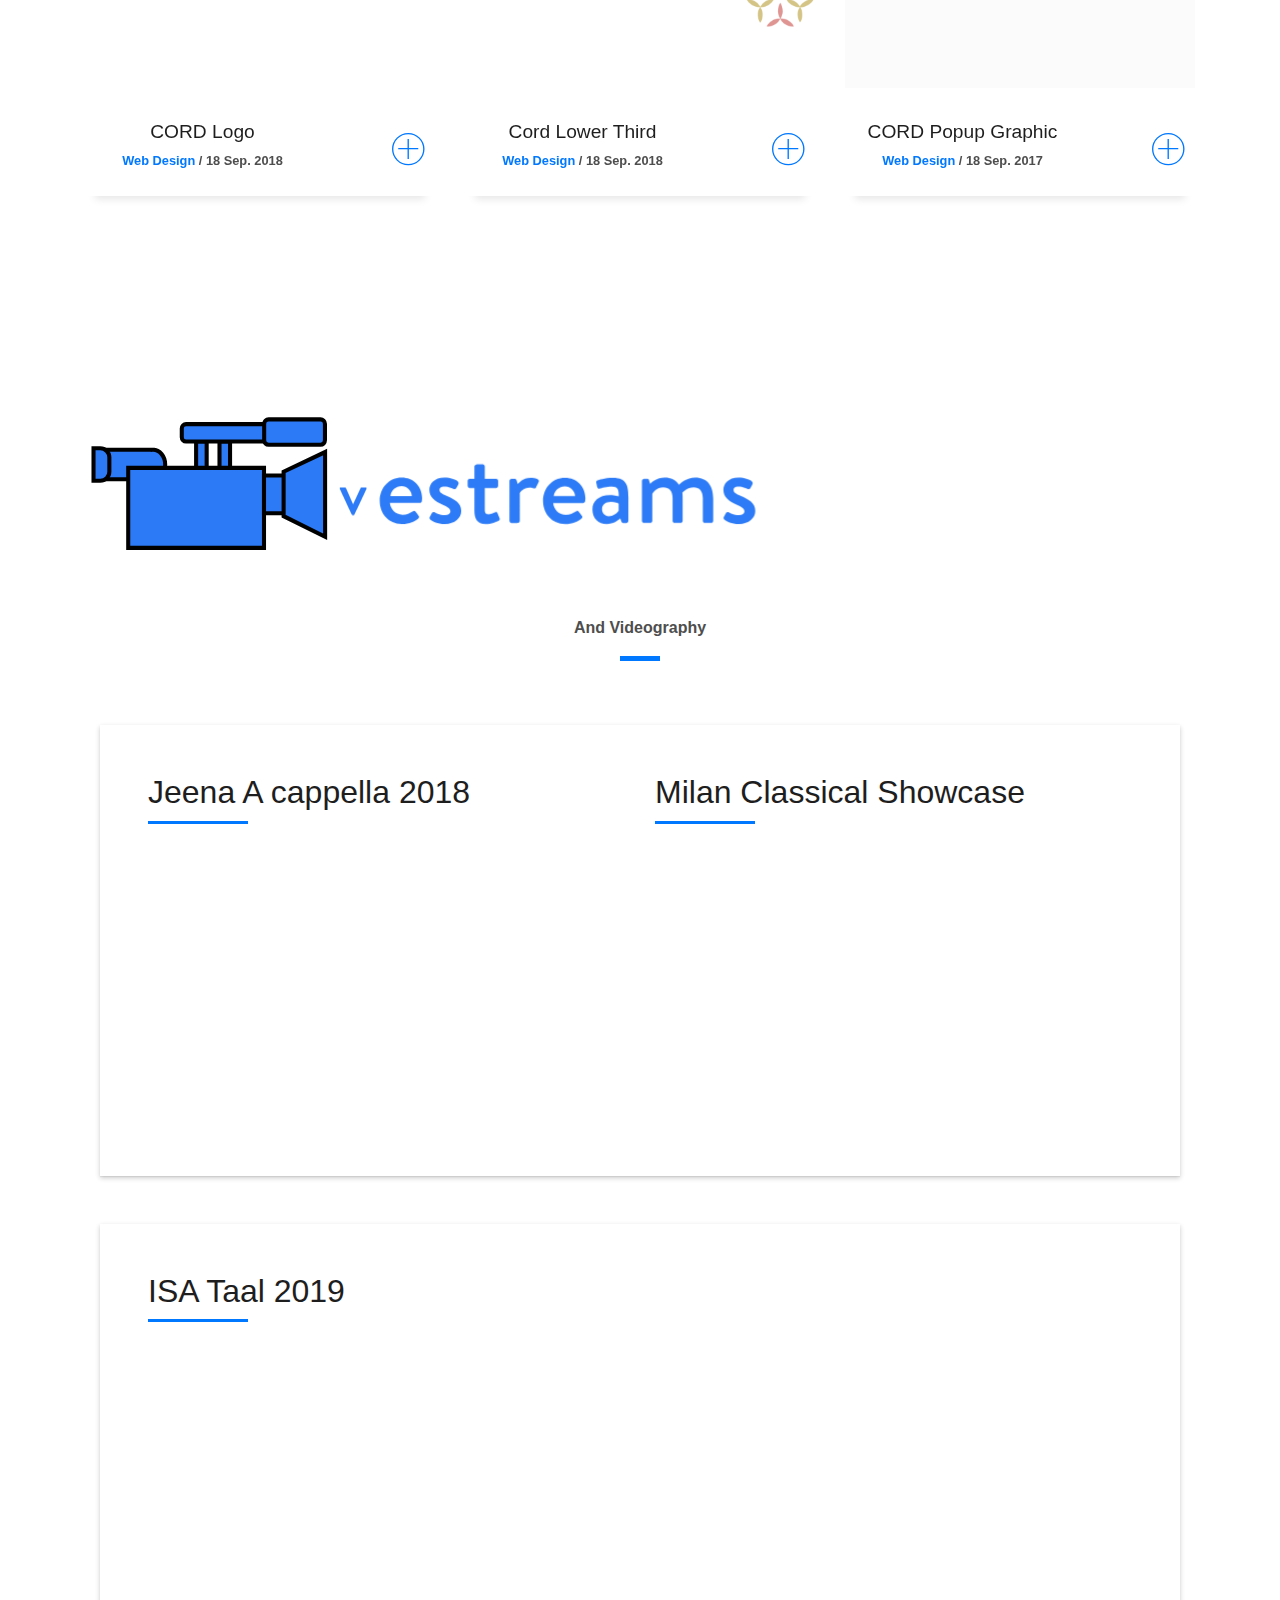
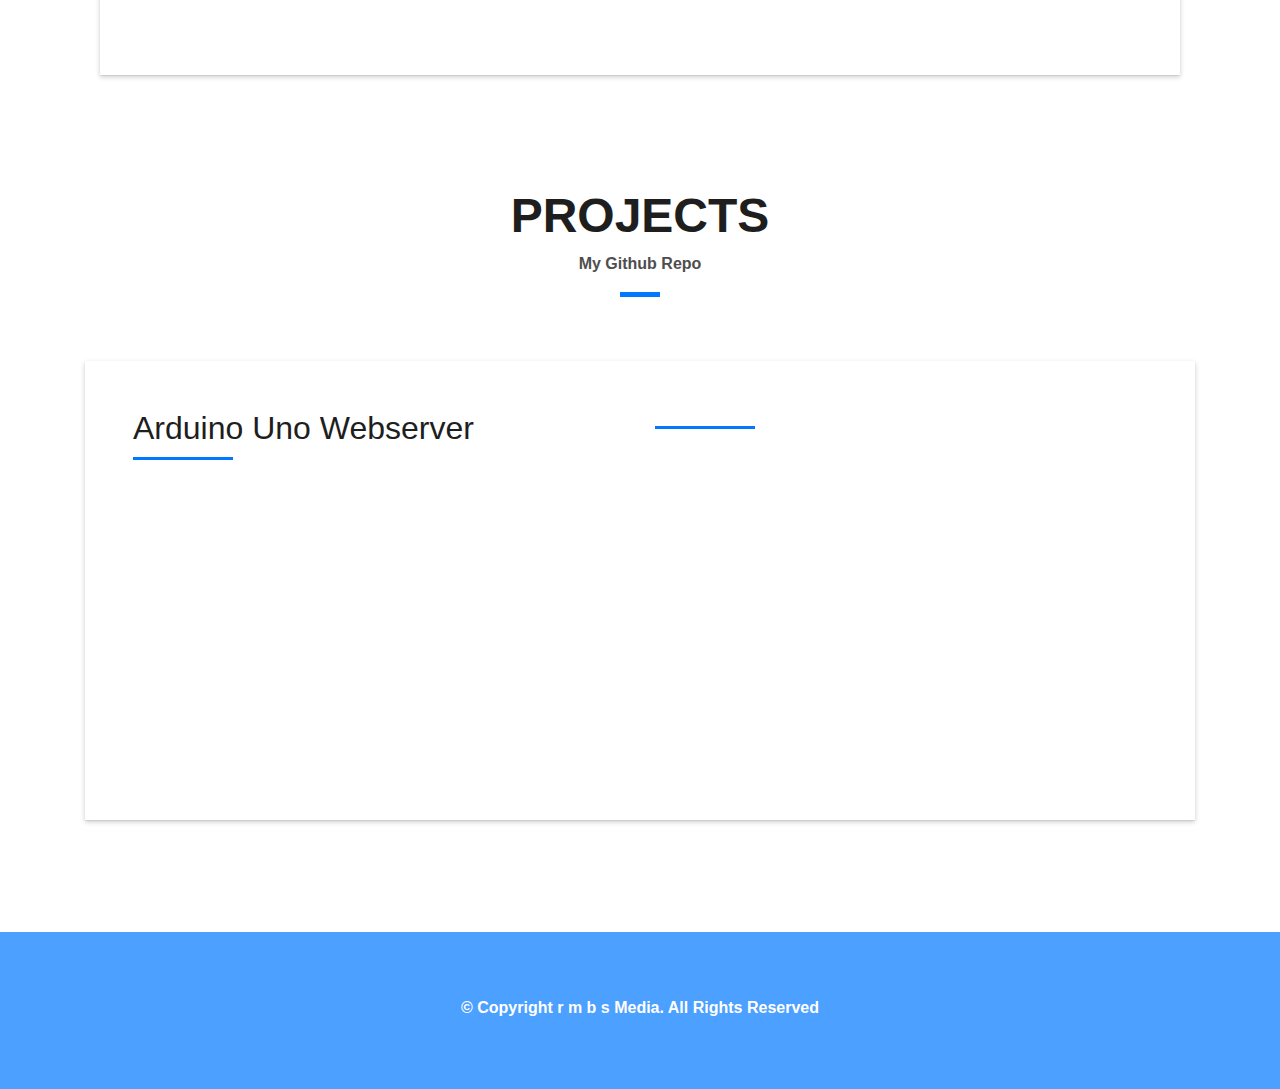
==== commit ad9c2ab7: "projects" ====
--- a/index.html
+++ b/index.html
@@ -241,7 +241,7 @@
     </div>
     
     
-      <div class="section-counter paralax-mf bg-image" style="background-image: url(img/Album.png)">
+      <div class="section-counter paralax-mf bg-image" style="background-image: url(images/Holi.jpg)">
         <div class="overlay-mf"></div>
         <div class="container" >
           <div class="row">
@@ -928,9 +928,11 @@
             <h3 class="title-a">
                 Projects
             </h3>
+            <a href="https://github.com/aram0112/Projects">
             <p class="subtitle-a">
-              Learning by doing 
+                My Github Repo 
             </p>
+            </a>
             <div class="line-mf"></div>
           </div>
         </div>
@@ -947,7 +949,7 @@
                       </h5>
                     </div>
                     <div>
-                    <style>.embed-container { position: relative; padding-bottom: 56.25%; height: 0; overflow: hidden; max-width: 100%; } .embed-container iframe, .embed-container object, .embed-container embed { position: absolute; top: 0; left: 0; width: 100%; height: 100%; }</style><div class='embed-container'><iframe src='https://www.youtube.com/embed/nCarY-N8vWs' frameborder='0' allowfullscreen></iframe></div>
+                        <style>.embed-container { position: relative; padding-bottom: 56.25%; height: 0; overflow: hidden; max-width: 100%; } .embed-container iframe, .embed-container object, .embed-container embed { position: absolute; top: 0; left: 0; width: 100%; height: 100%; }</style><div class='embed-container'><iframe src='https://www.youtube.com/embed/w6cR0v5UT2E' frameborder='0' allowfullscreen></iframe></div>
                     </div>
                   </div>
                   <div class="col-md-6">
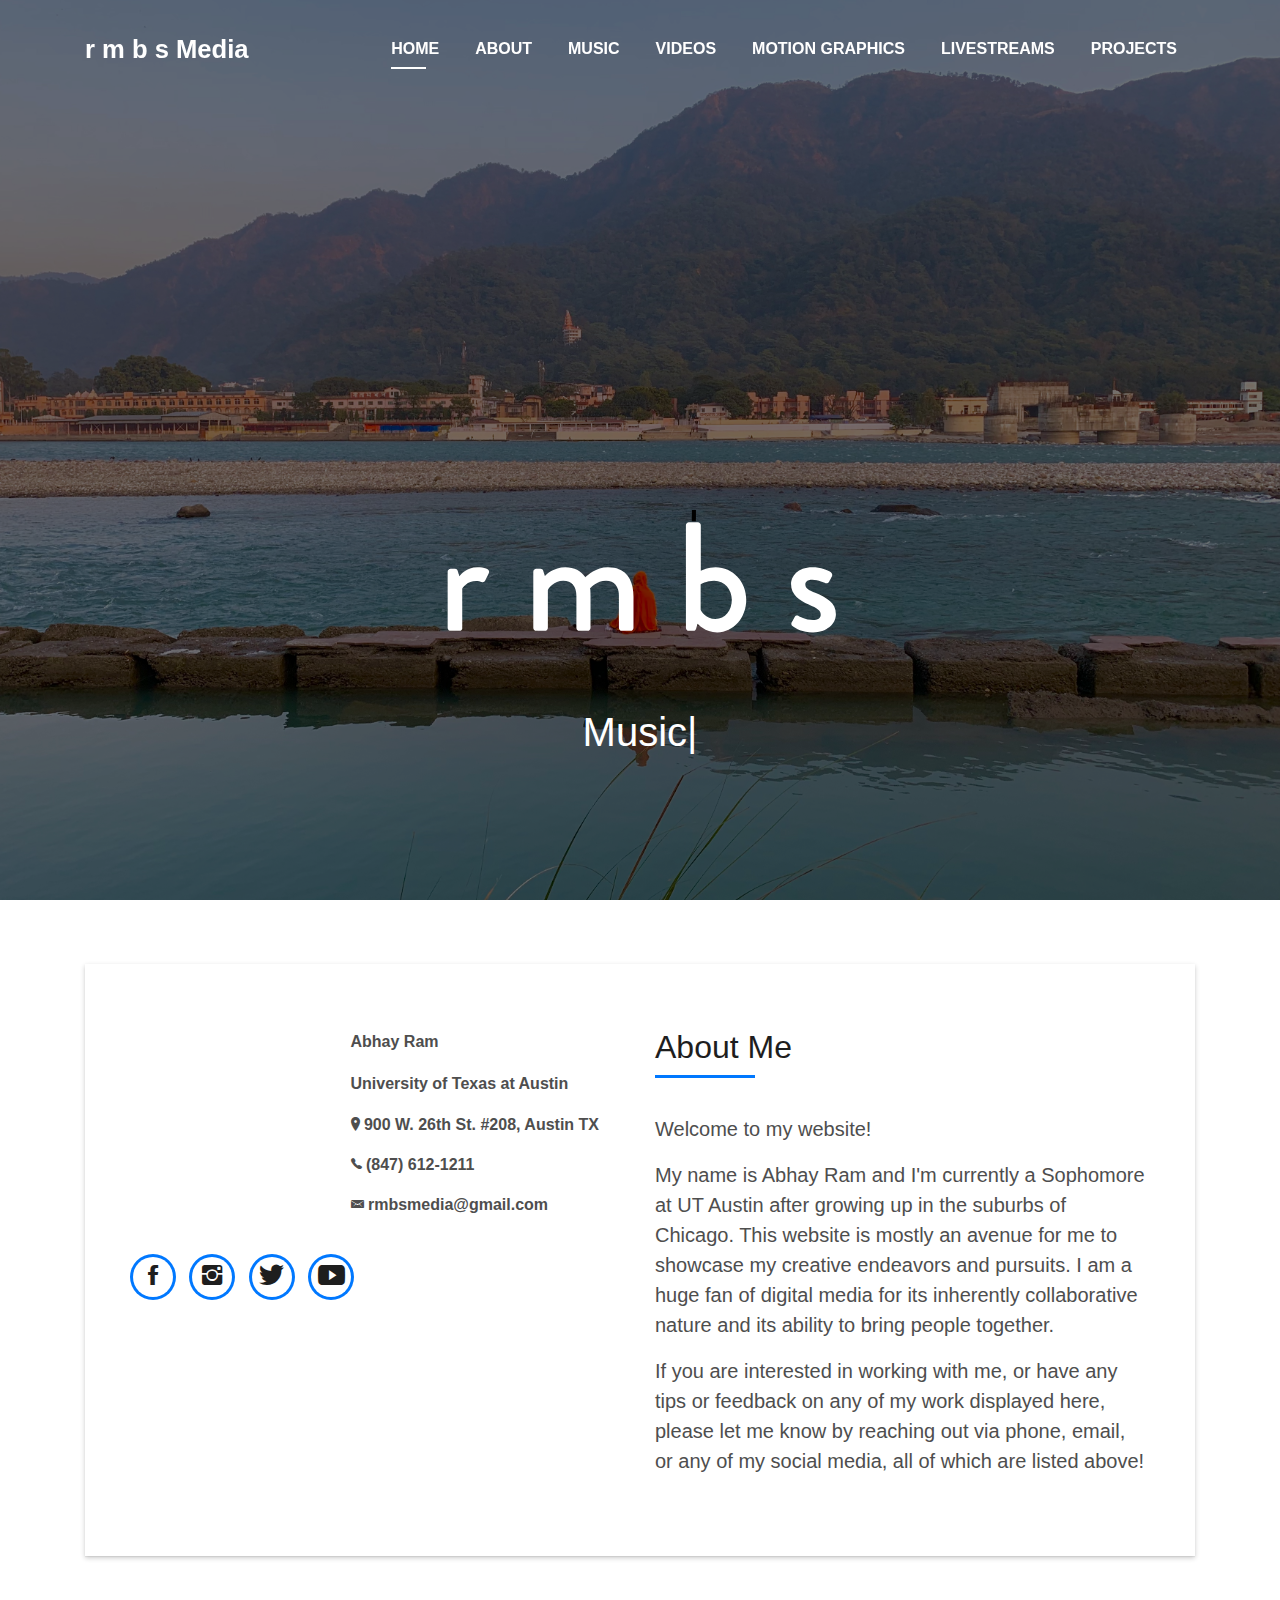
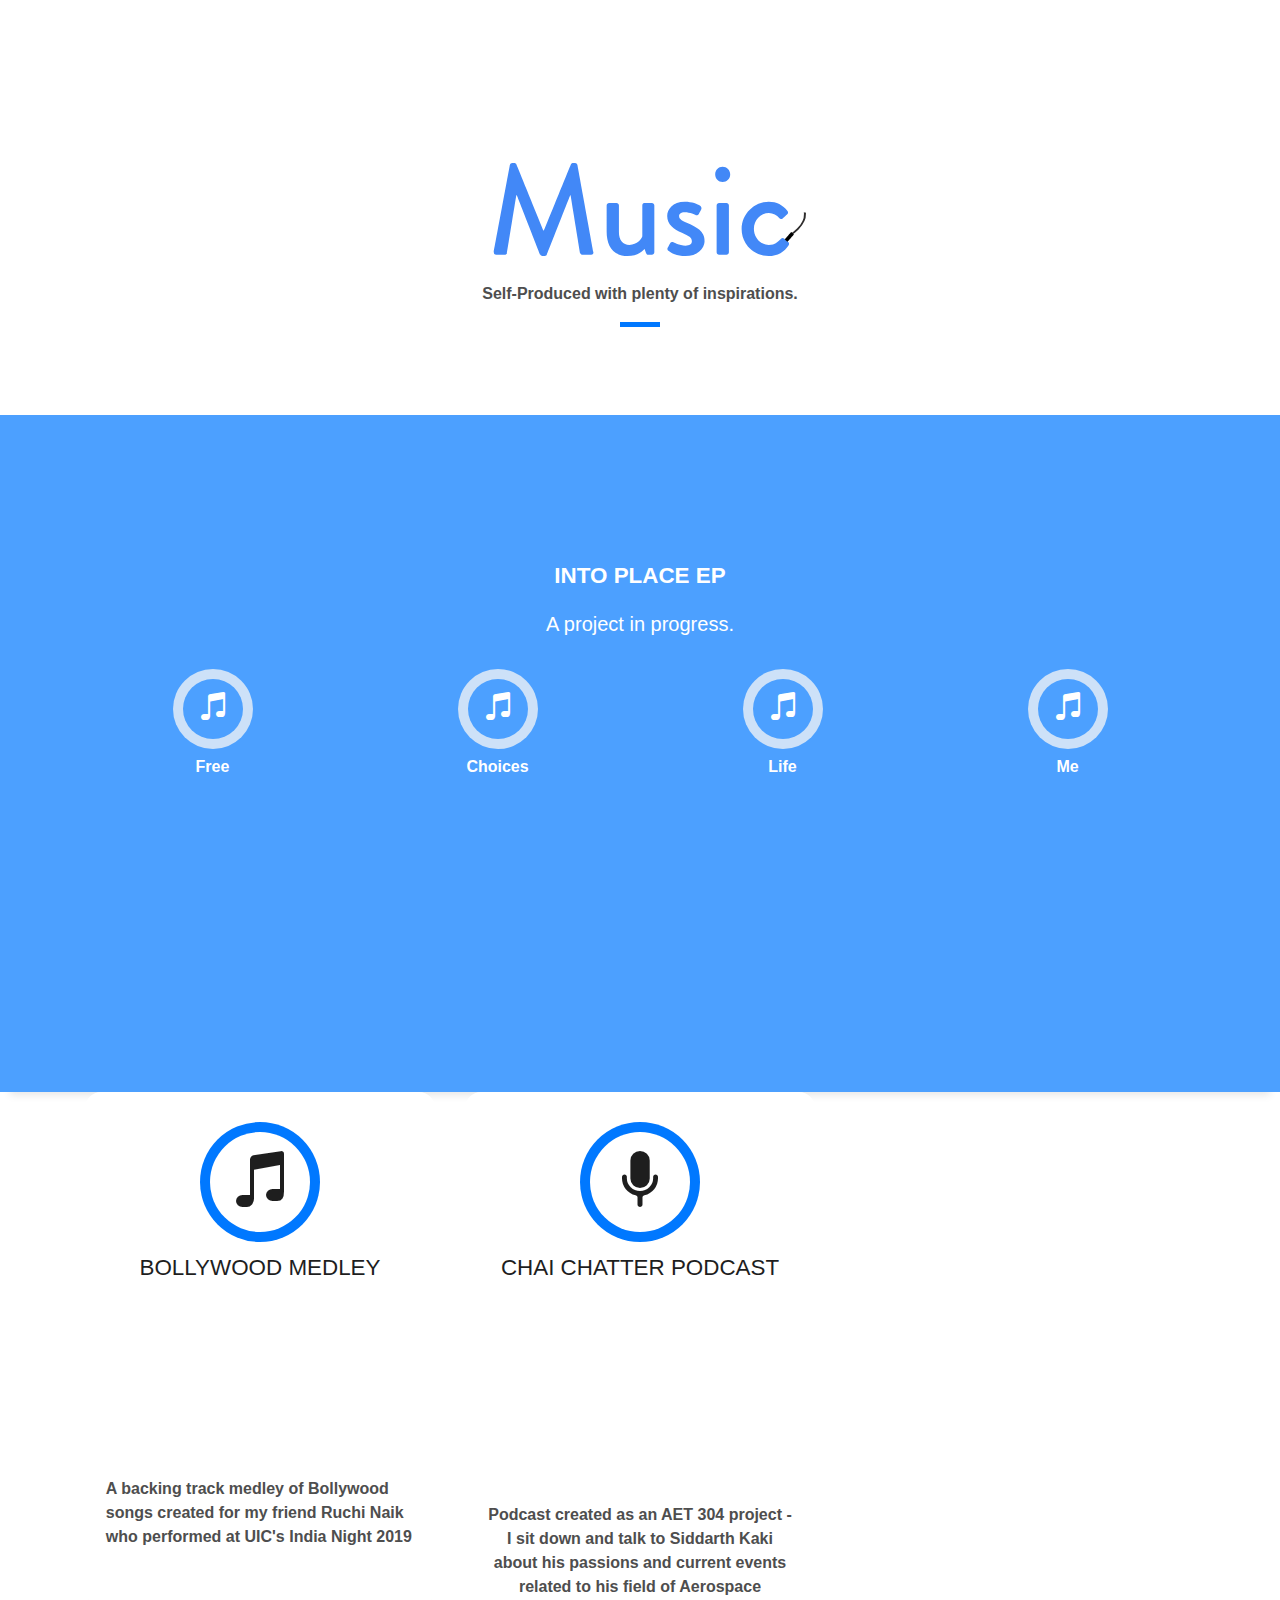
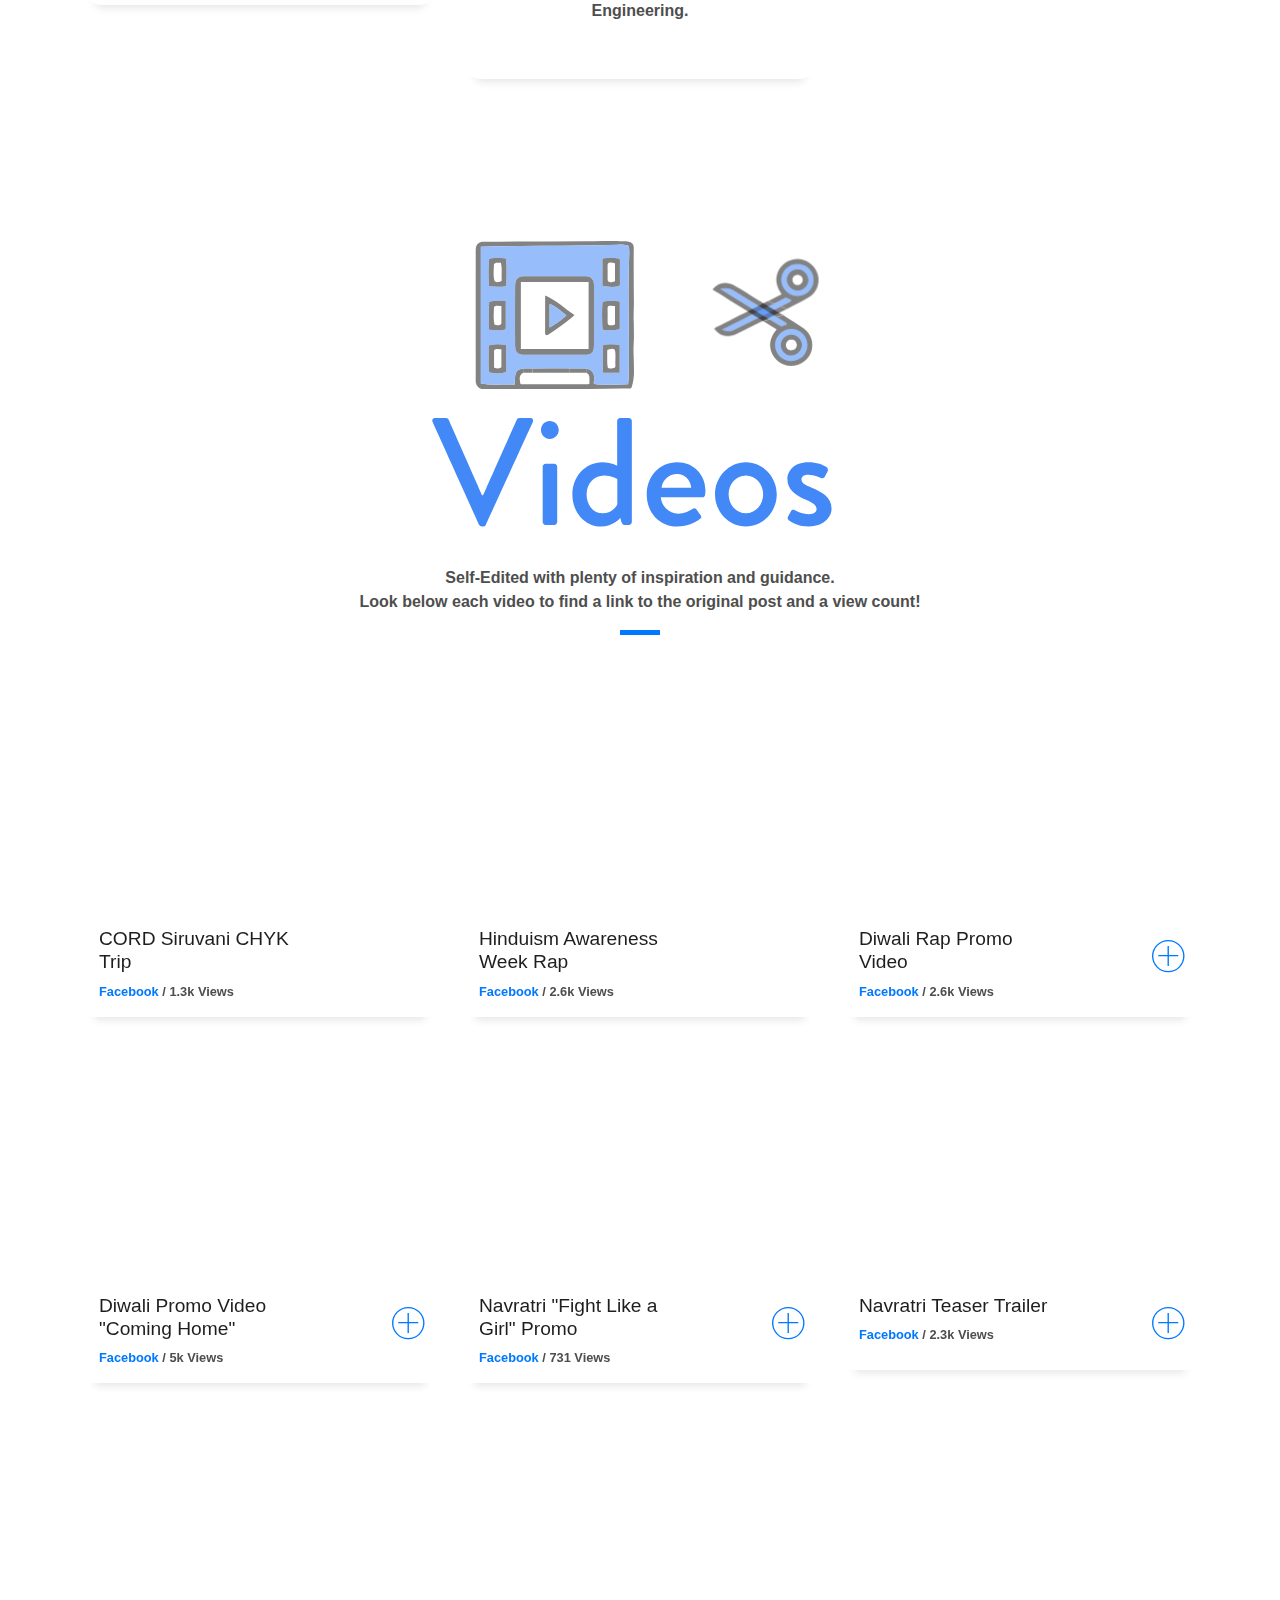
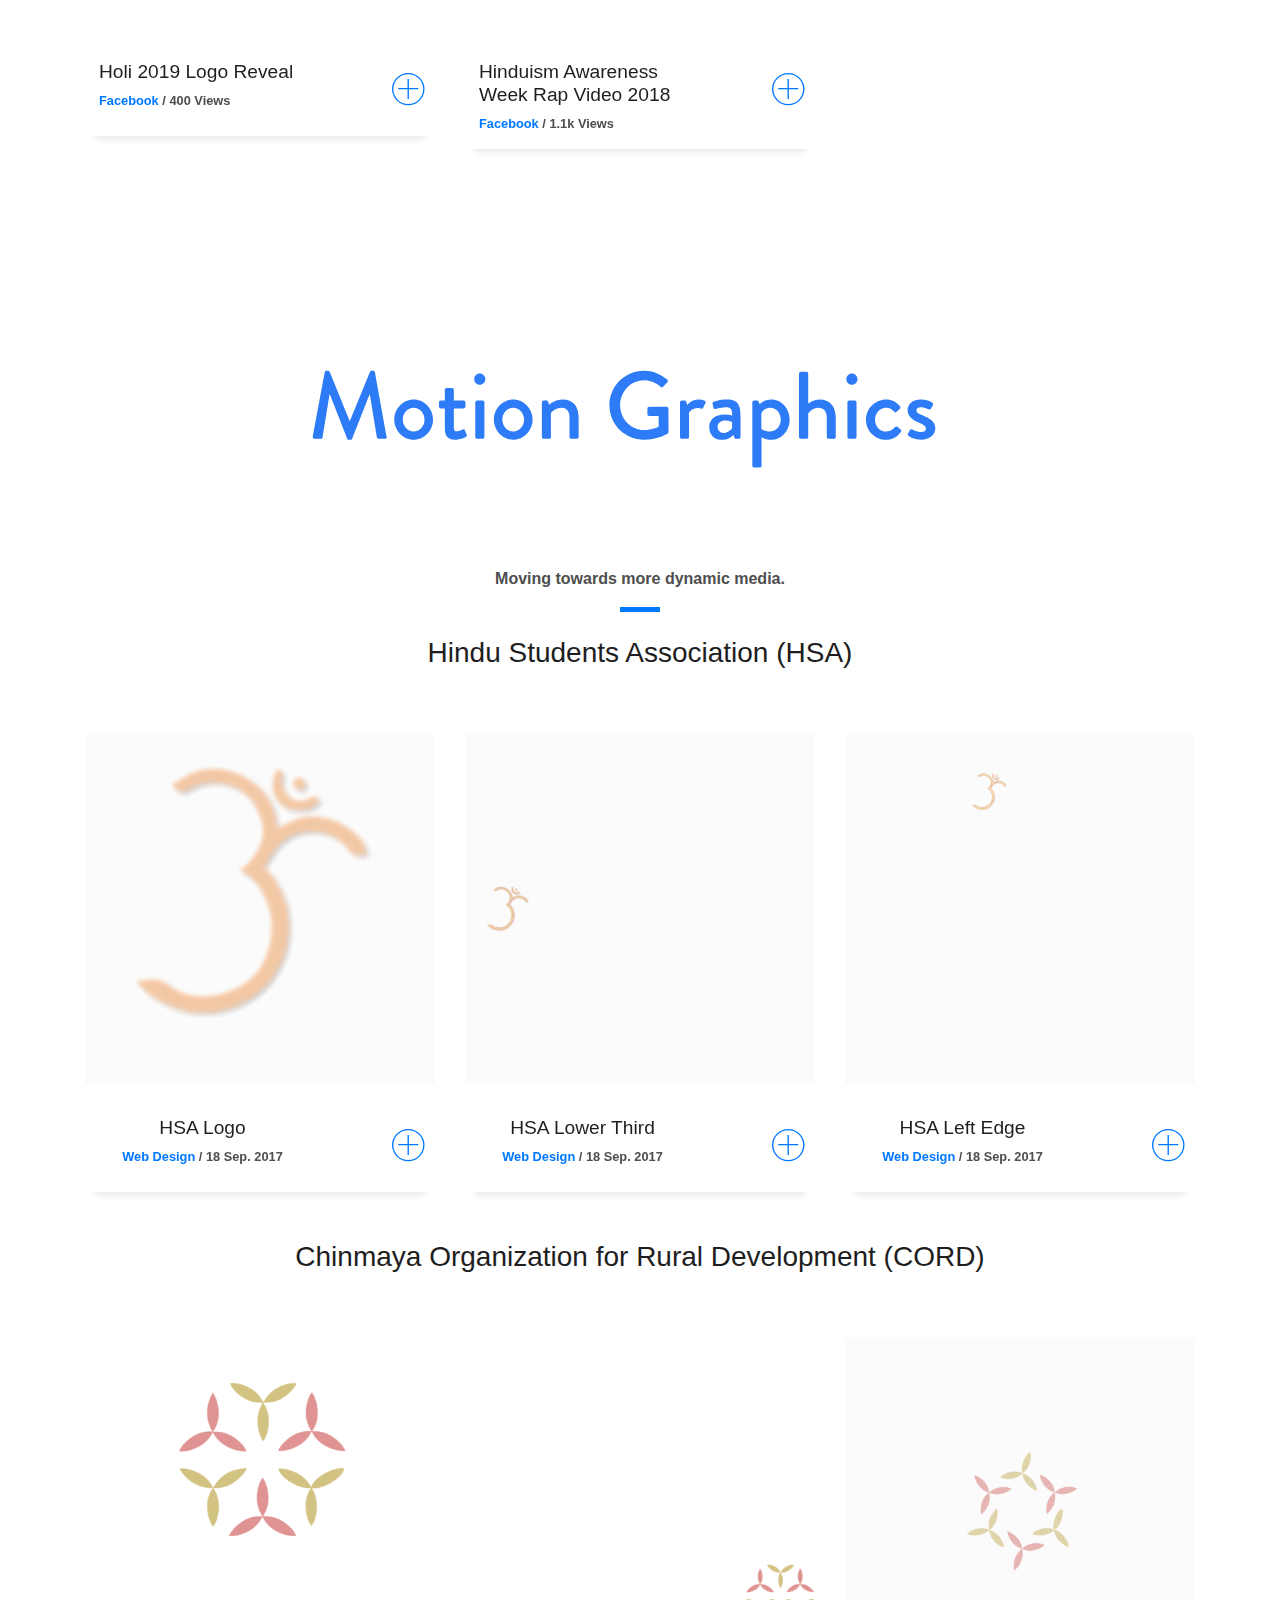
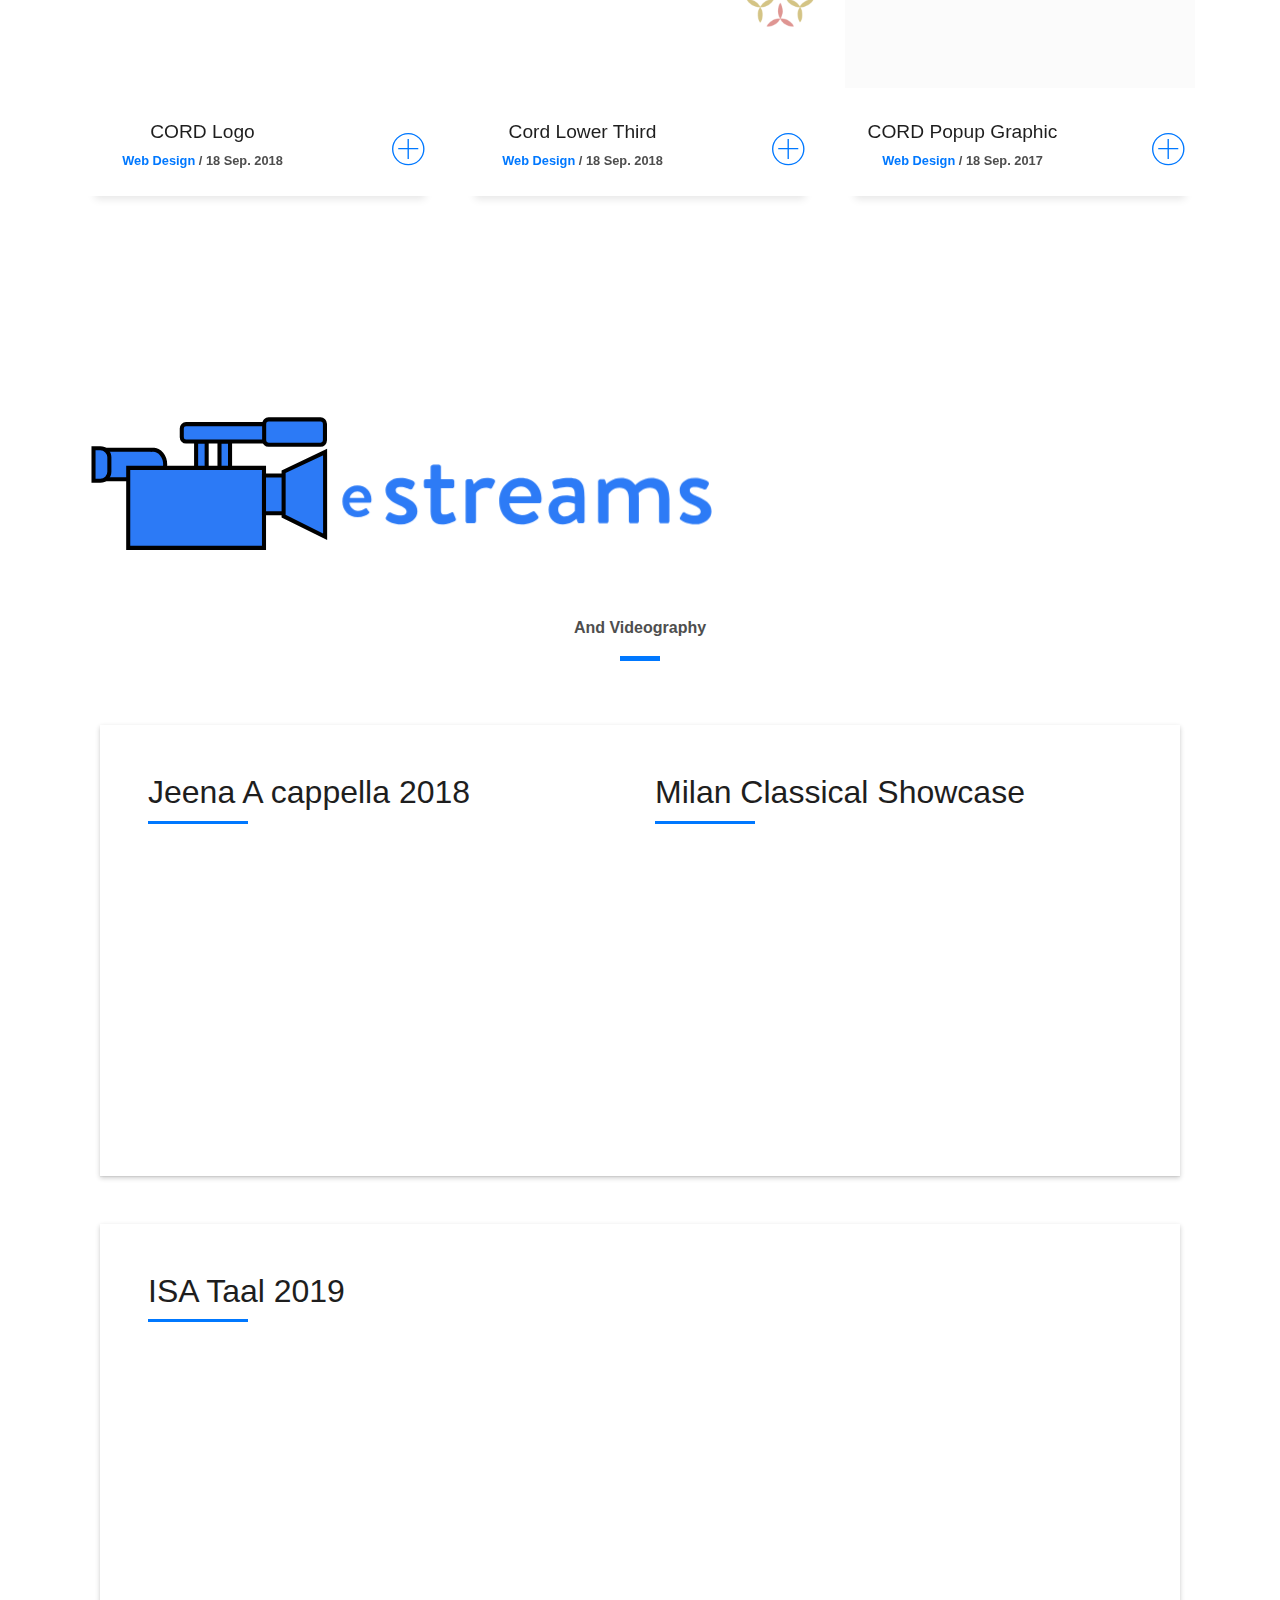
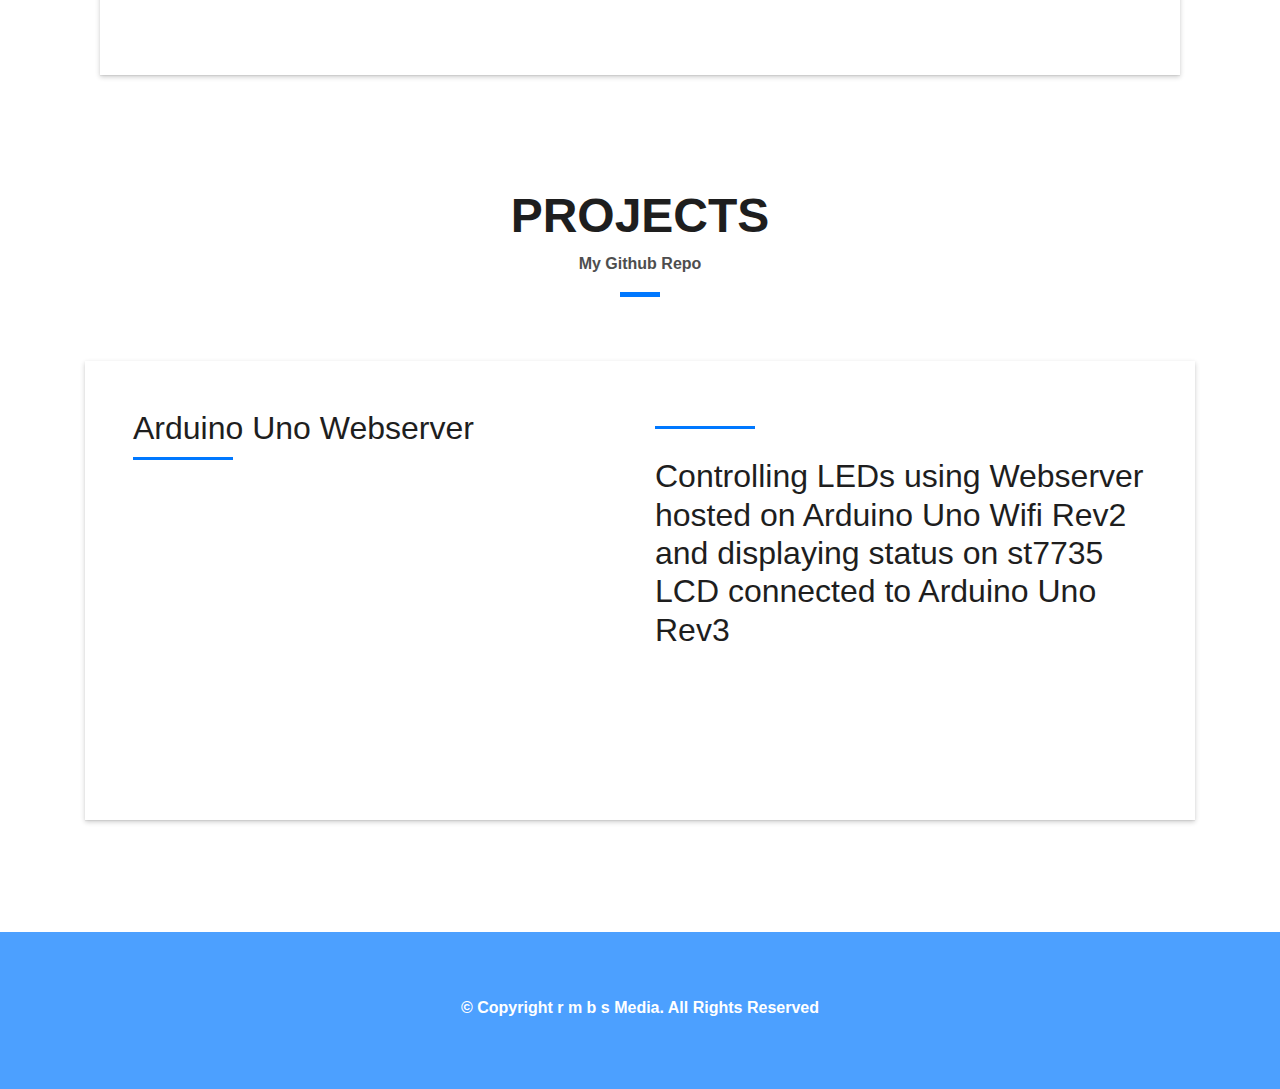
==== commit 237f7b2f: "Update index.html" ====
--- a/index.html
+++ b/index.html
@@ -955,17 +955,20 @@
                   <div class="col-md-6">
                     <div class="title-box-2 pt-4 pt-md-0">
                       <h5 class="title-left">
-                        
+                       
                       </h5>
                     </div>
                     <div>
-                      
+                    <h2>
+                        Controlling LEDs using Webserver hosted on Arduino Uno Wifi Rev2 and displaying status on st7735 LCD connected to Arduino Uno Rev3
+                    </h2>  
               </div>
             </div>
         </div>
       </div>
     </div>
 </div>
+
 </div>
 </div>
 </section>
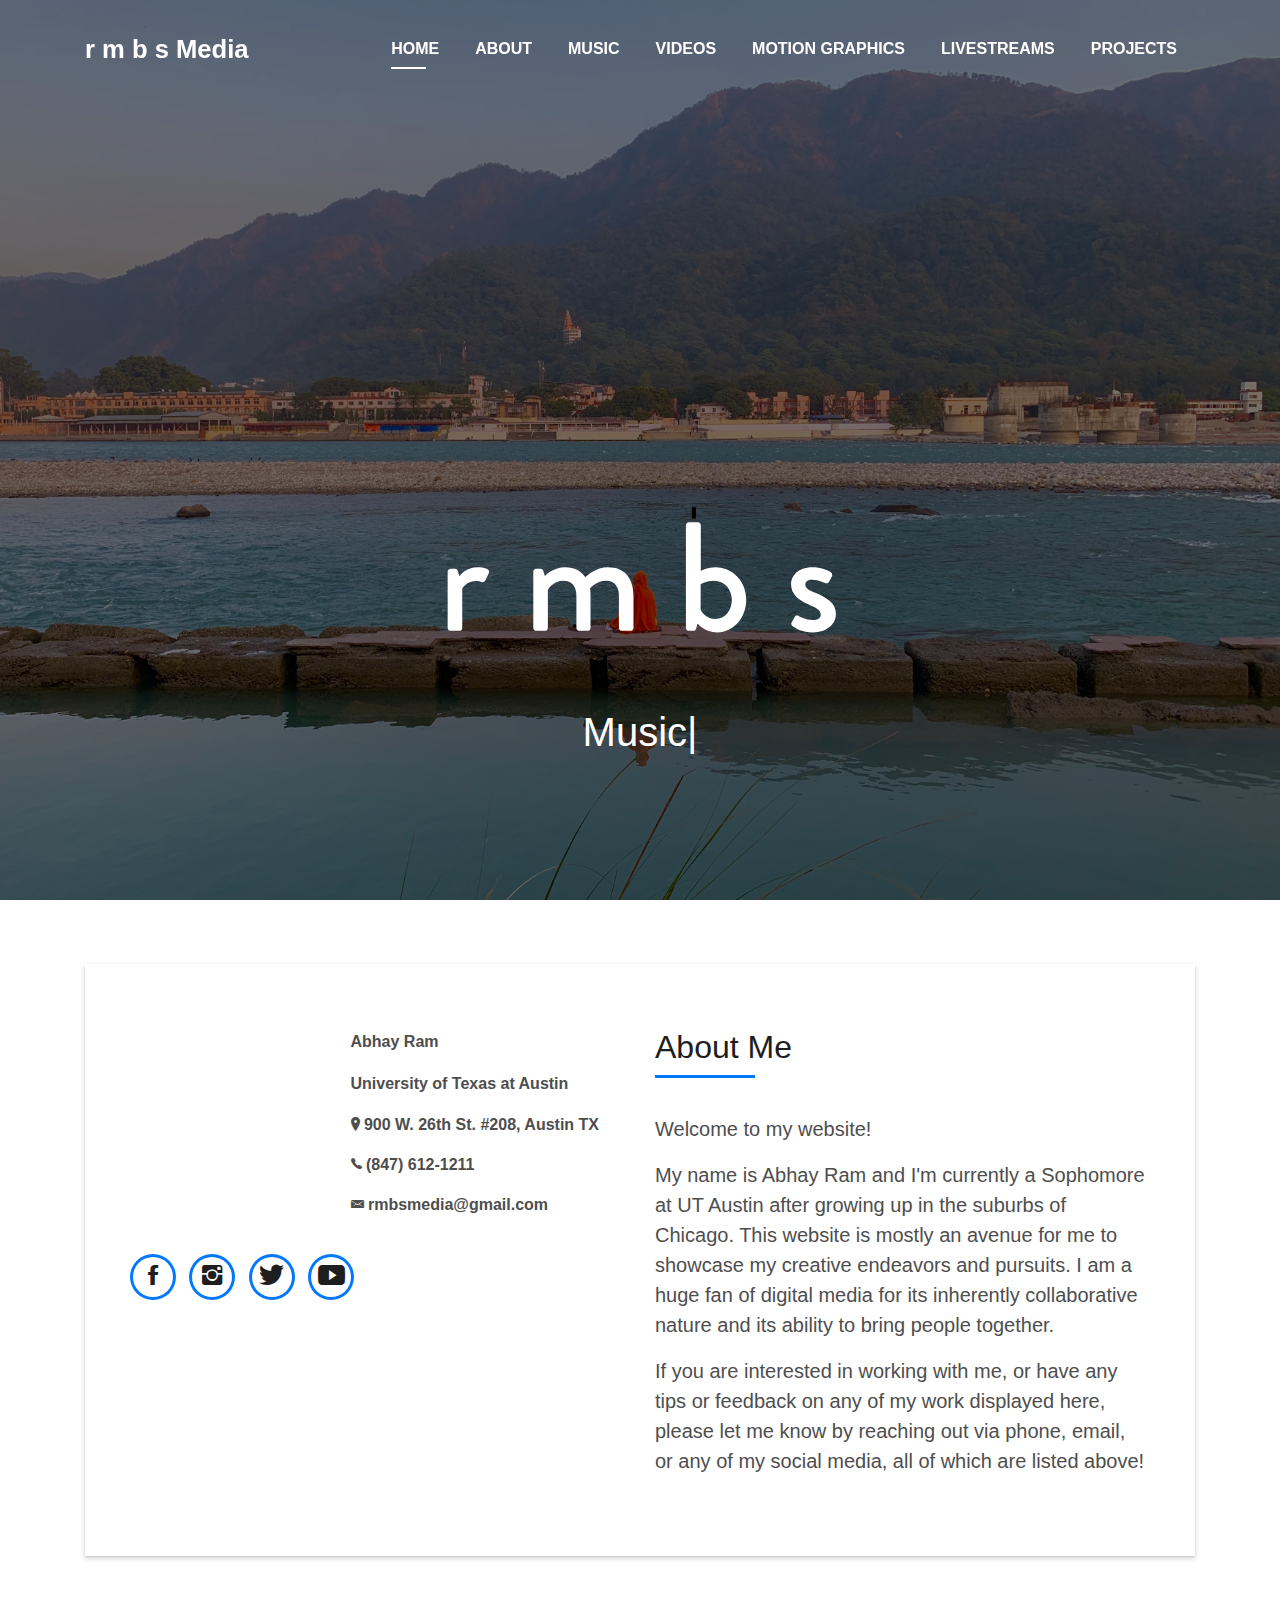
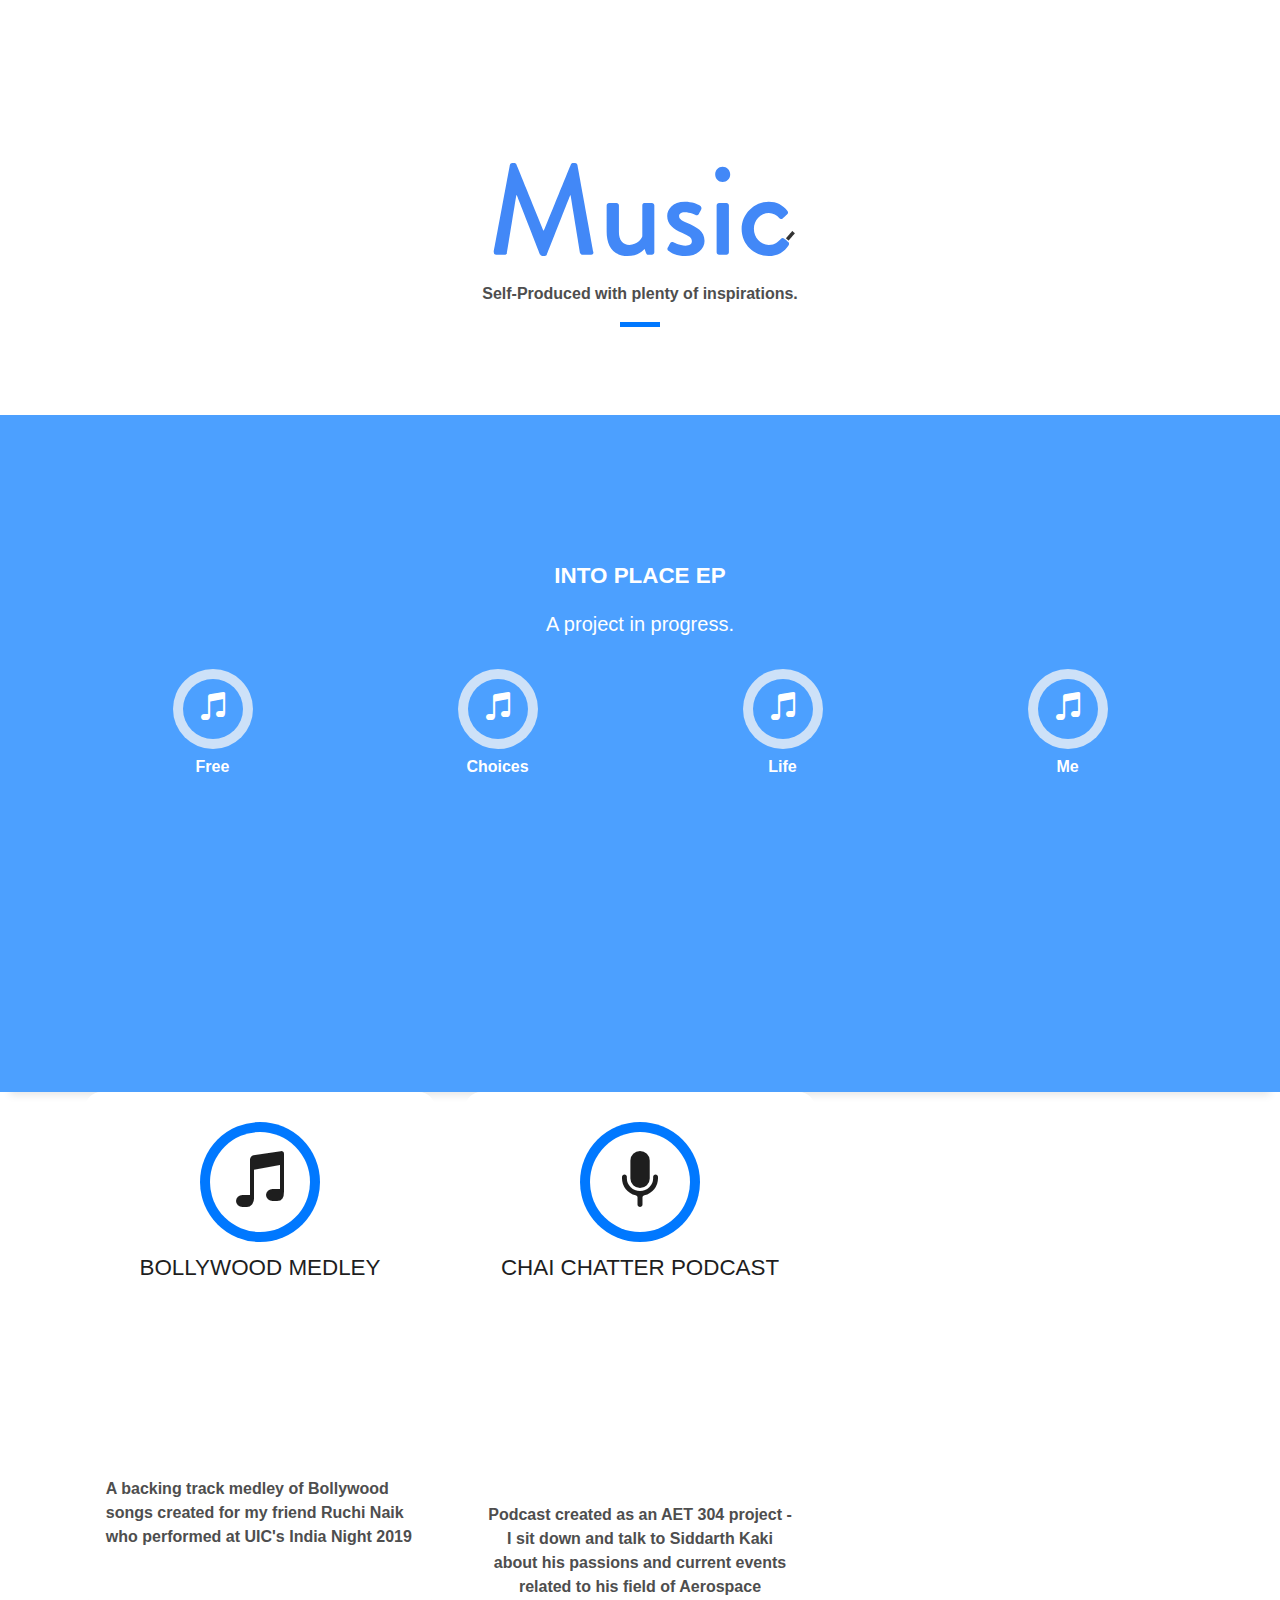
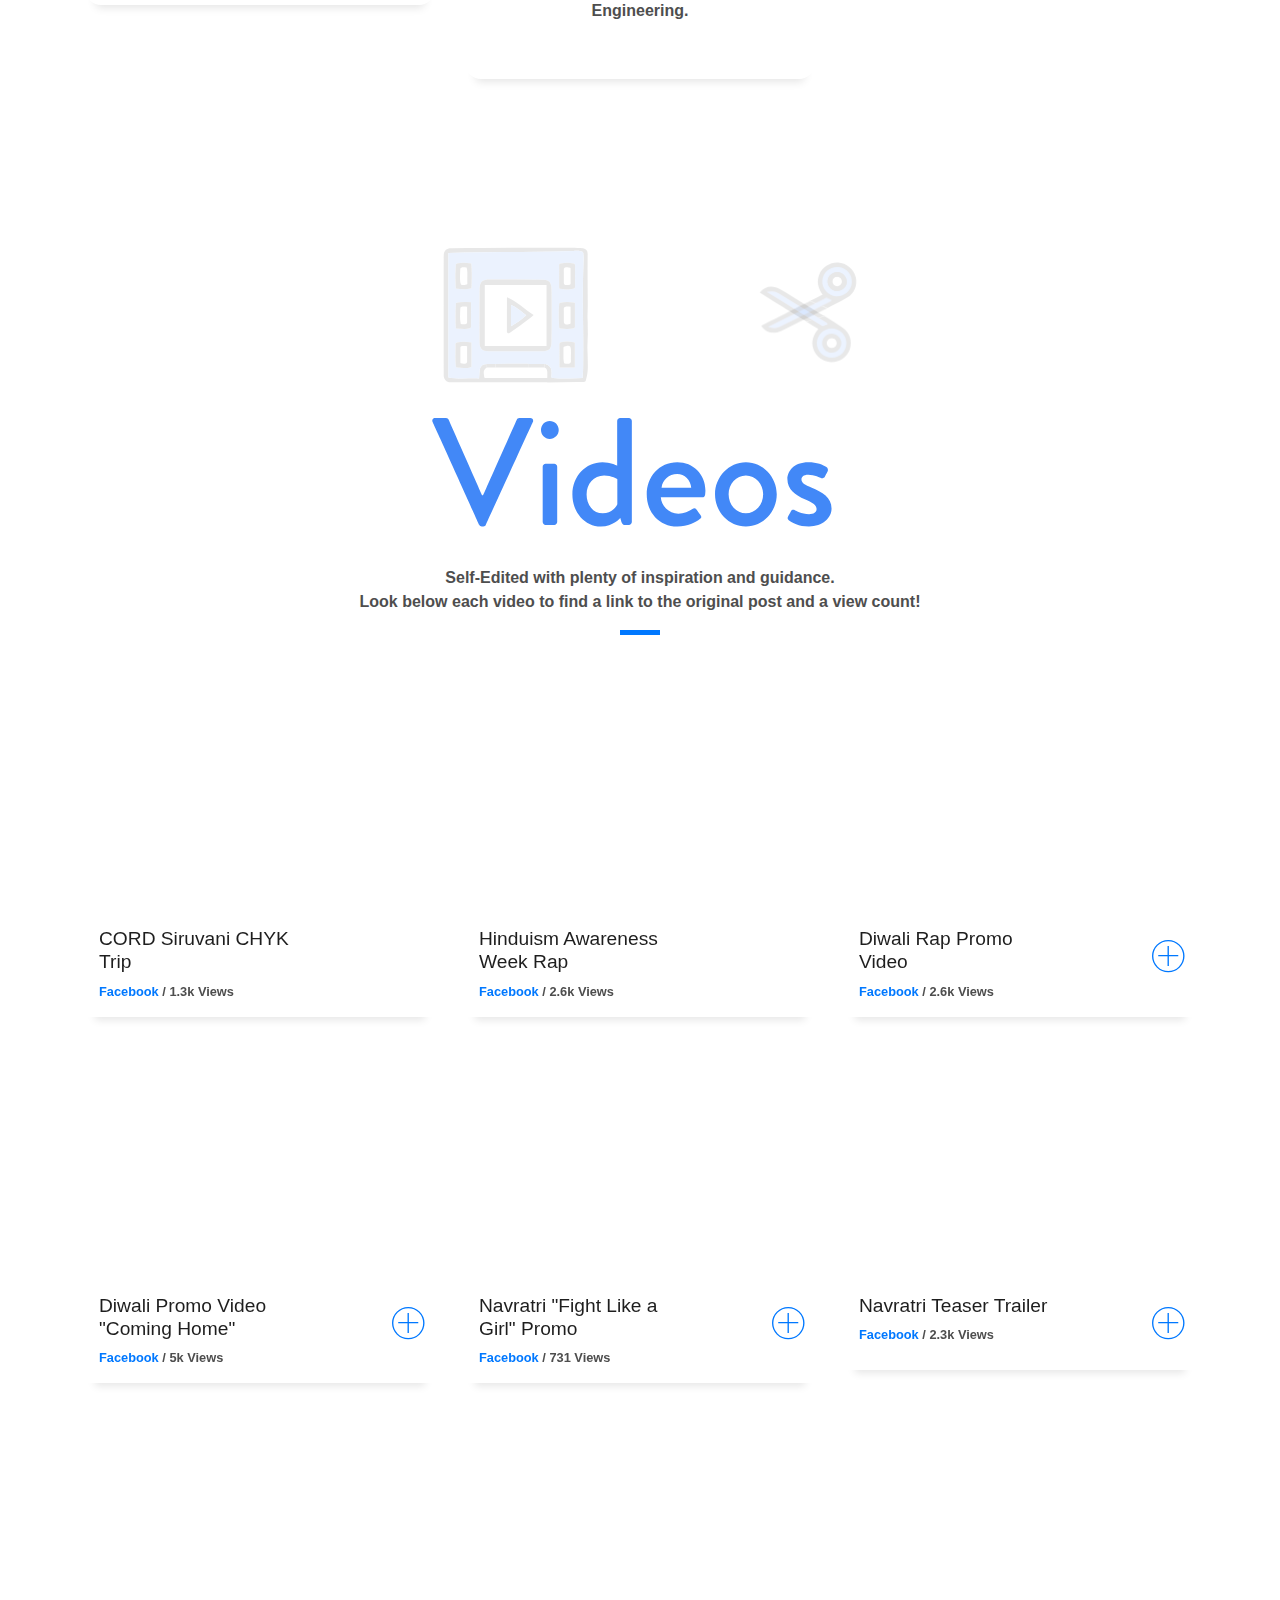
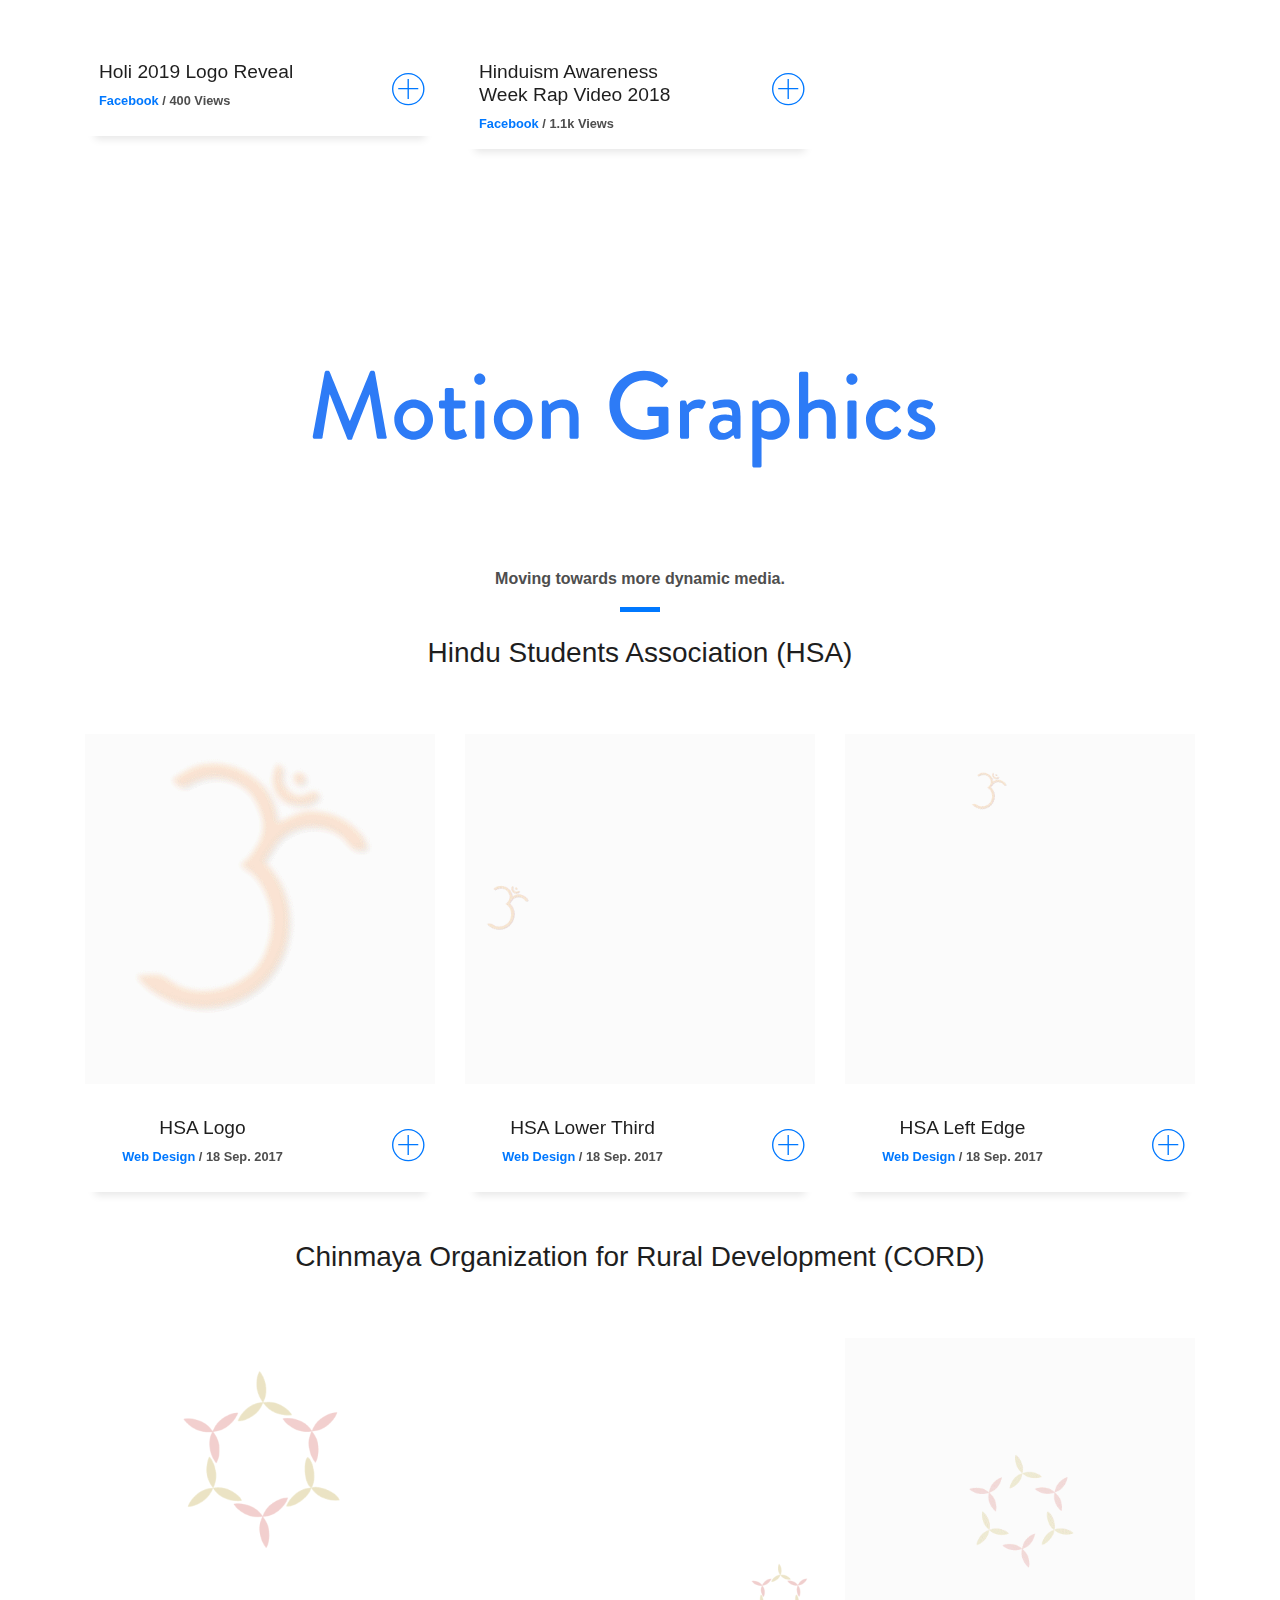
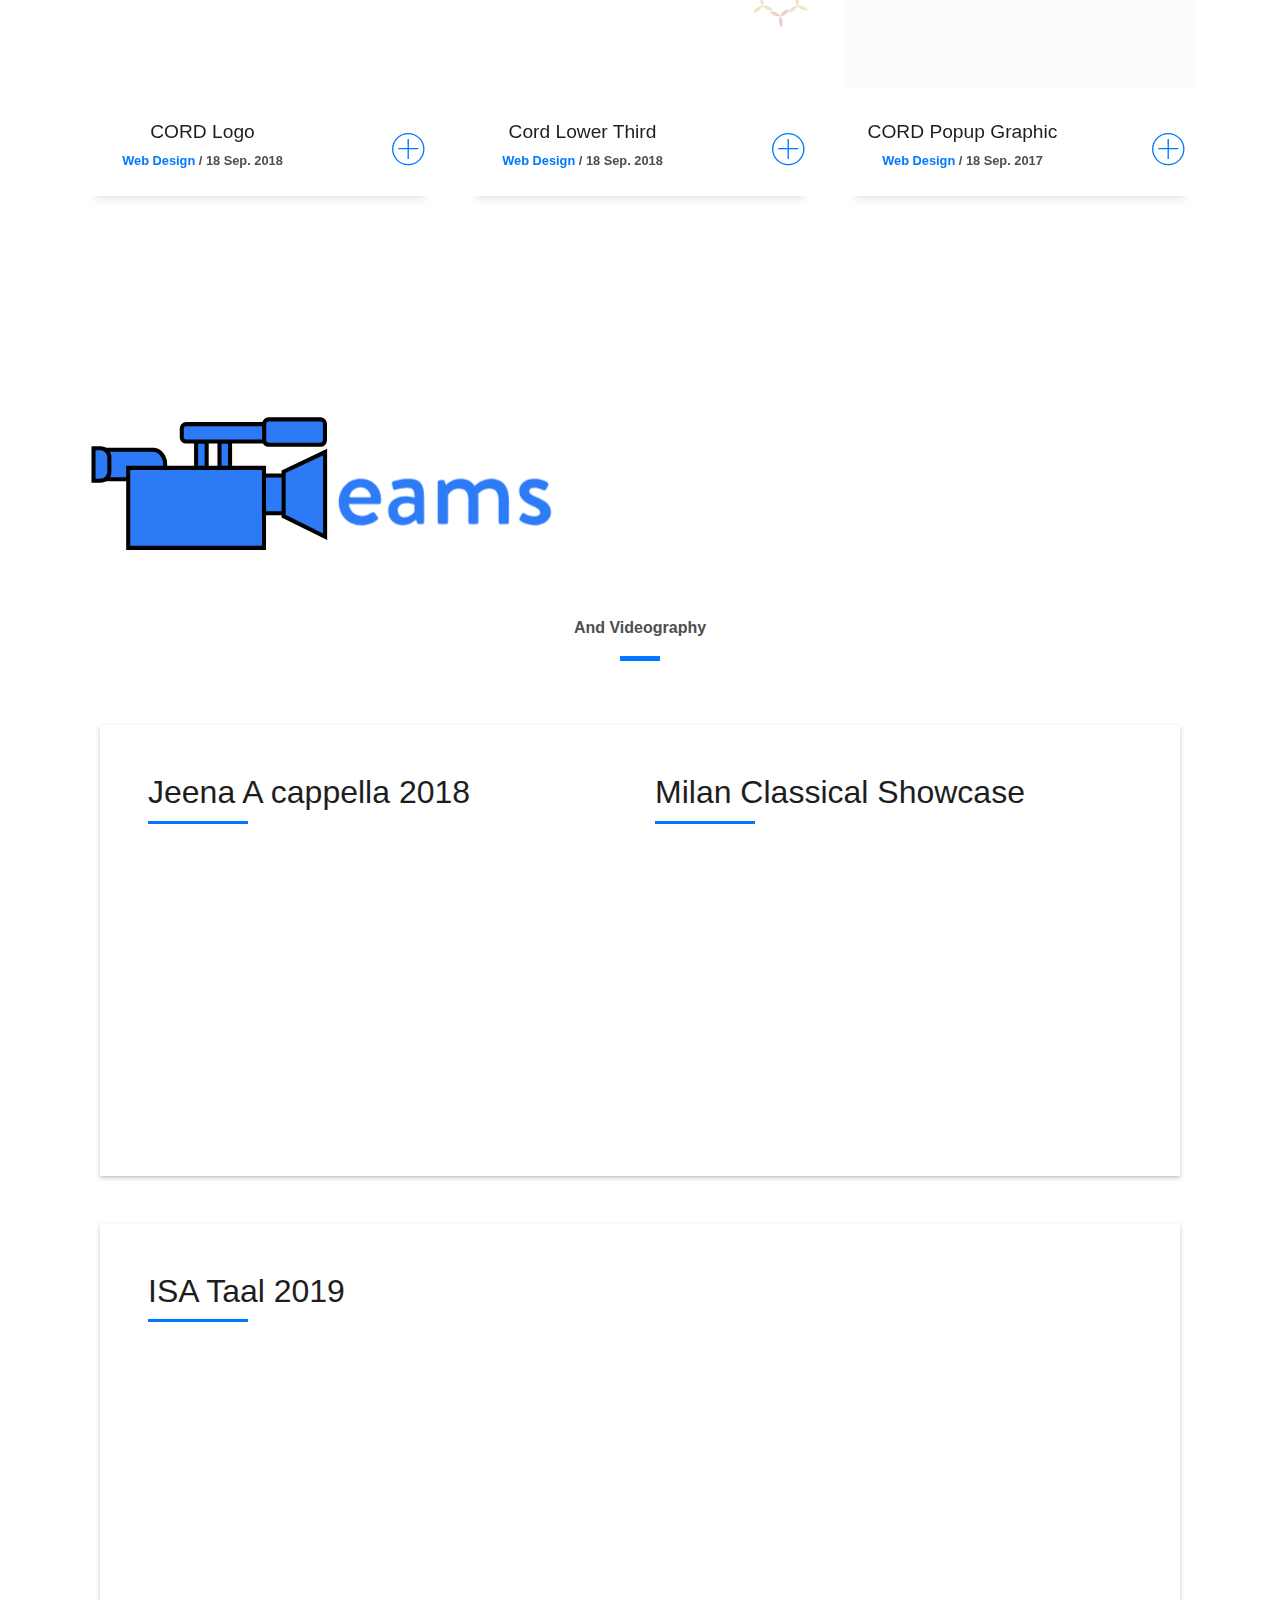
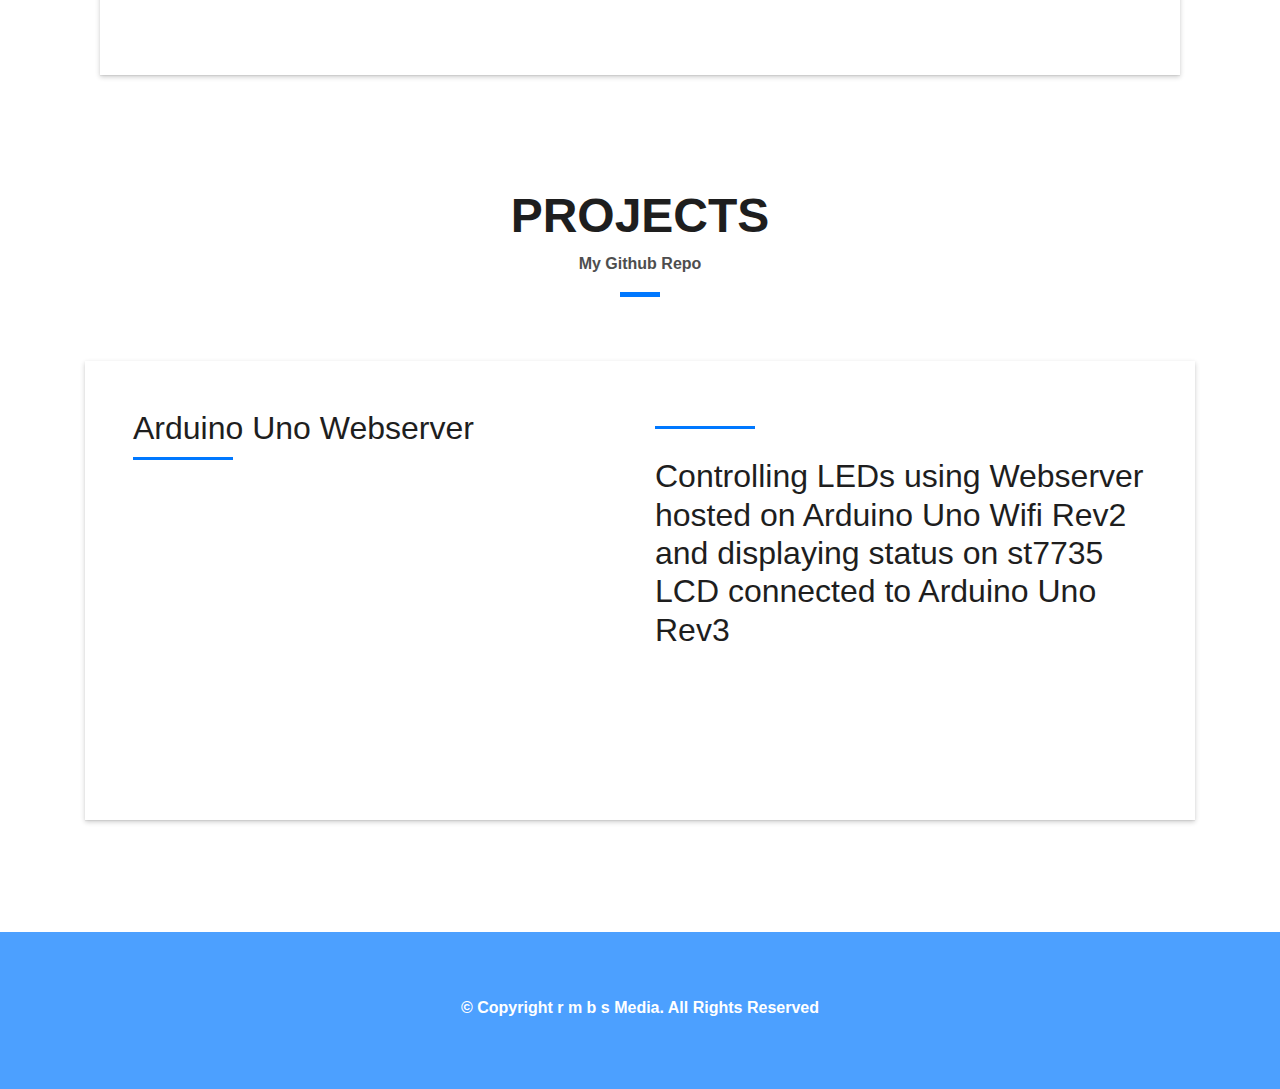
==== commit 02d459a5: "updated song free" ====
--- a/index.html
+++ b/index.html
@@ -265,7 +265,7 @@
                 </div>
                 Free
               </div>
-              <iframe width="100%" height="150" scrolling="no" frameborder="no" allow="autoplay" src="https://w.soundcloud.com/player/?url=https%3A//api.soundcloud.com/tracks/599613276%3Fsecret_token%3Ds-BQzzm&color=%232d7bf6&auto_play=false&hide_related=false&show_comments=true&show_user=true&show_reposts=false&show_teaser=true&visual=true"></iframe>
+              <iframe width="100%" height="150" scrolling="no" frameborder="no" allow="autoplay" src="https://w.soundcloud.com/player/?url=https%3A//api.soundcloud.com/tracks/630754152%3Fsecret_token%3Ds-52EEu&color=%232d7bf6&auto_play=false&hide_related=false&show_comments=true&show_user=true&show_reposts=false&show_teaser=true&visual=true"></iframe>
             </div>
             <div class="col-sm-3 col-lg-3">
               <div class="counter-box pt-4 pt-md-0">
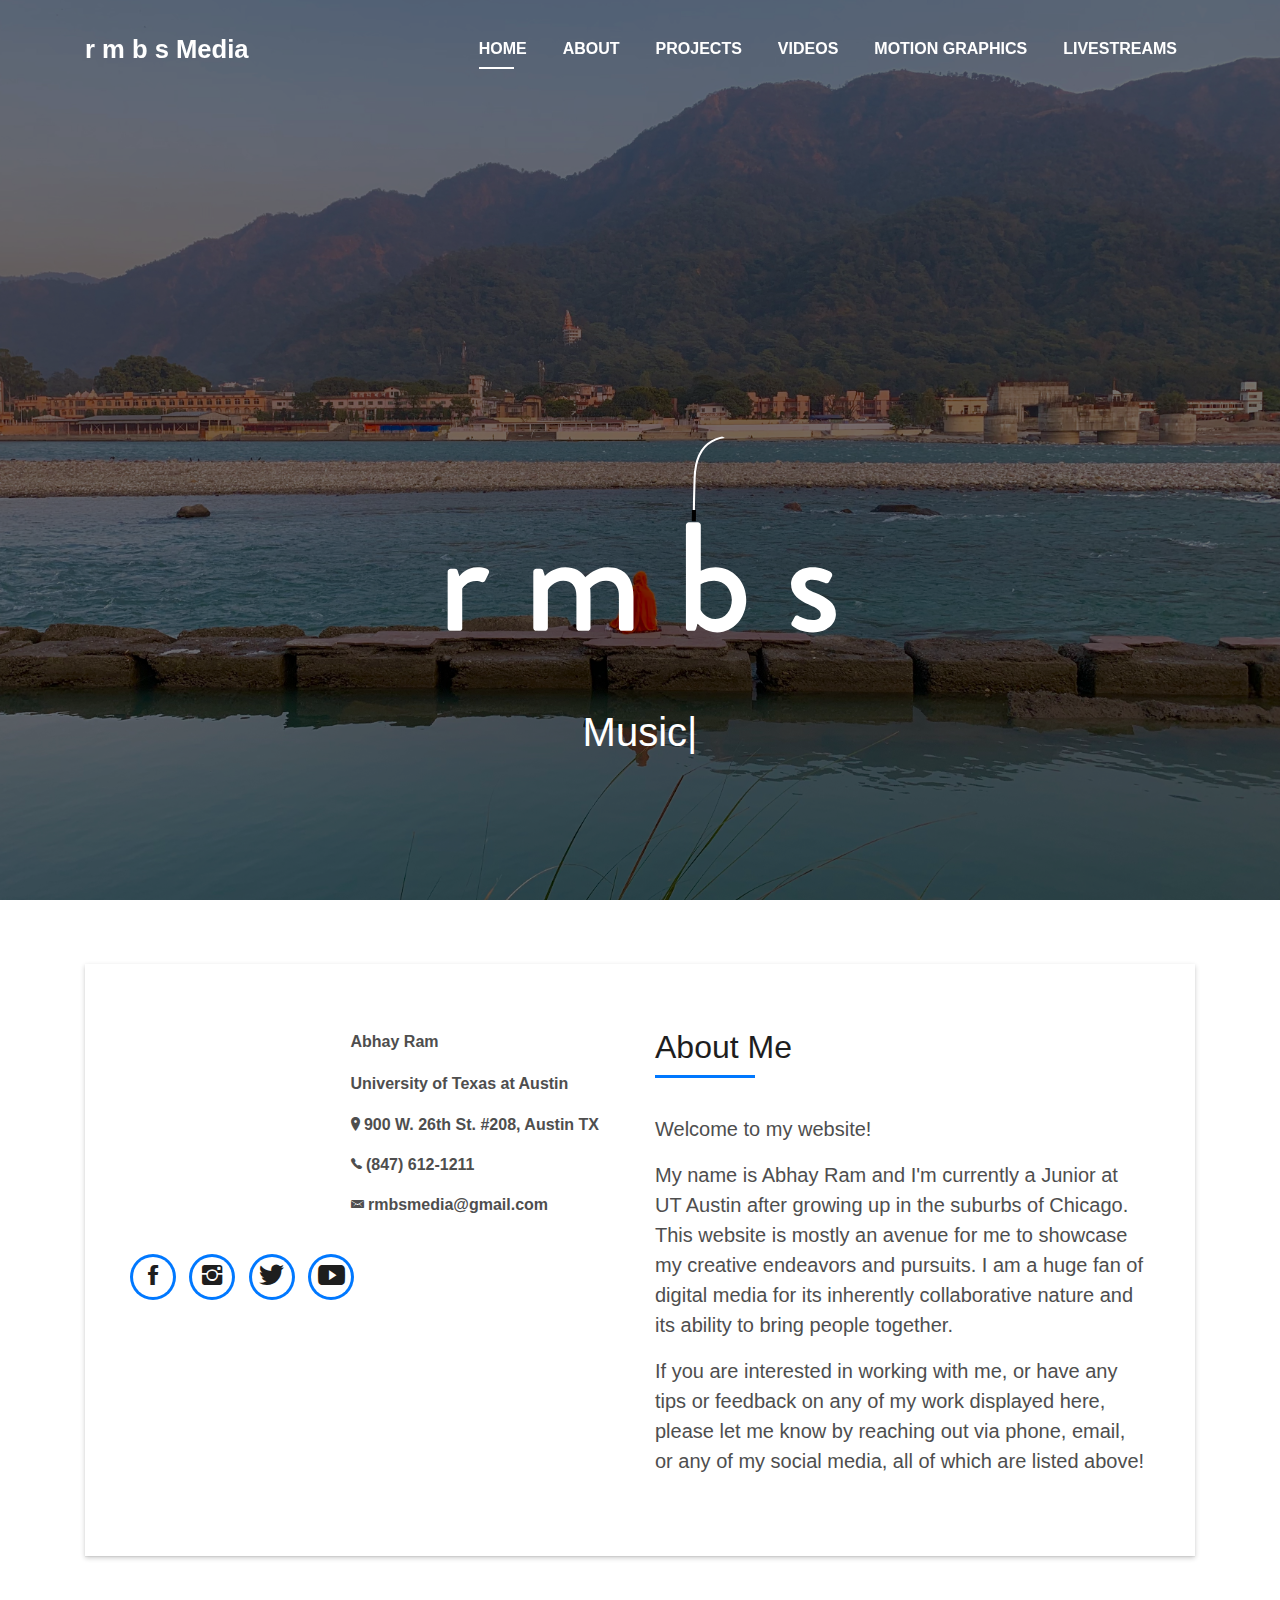
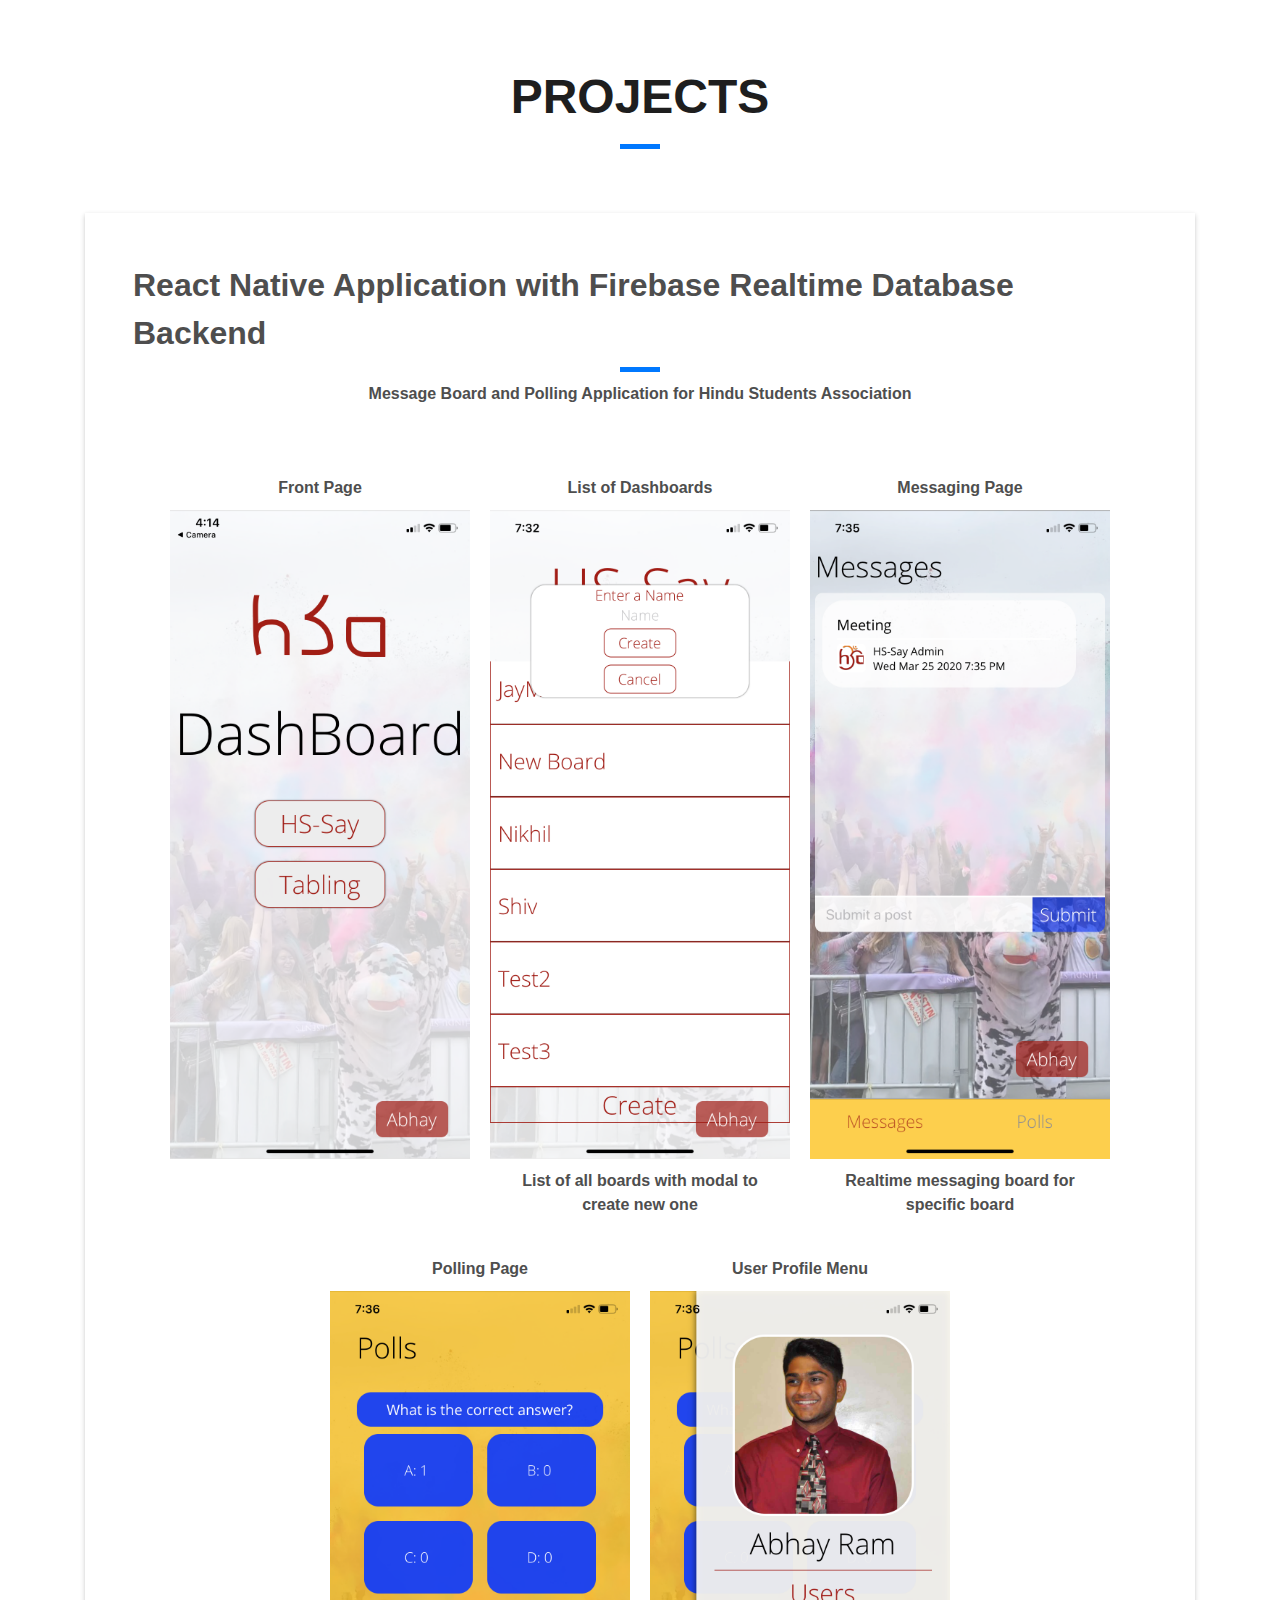
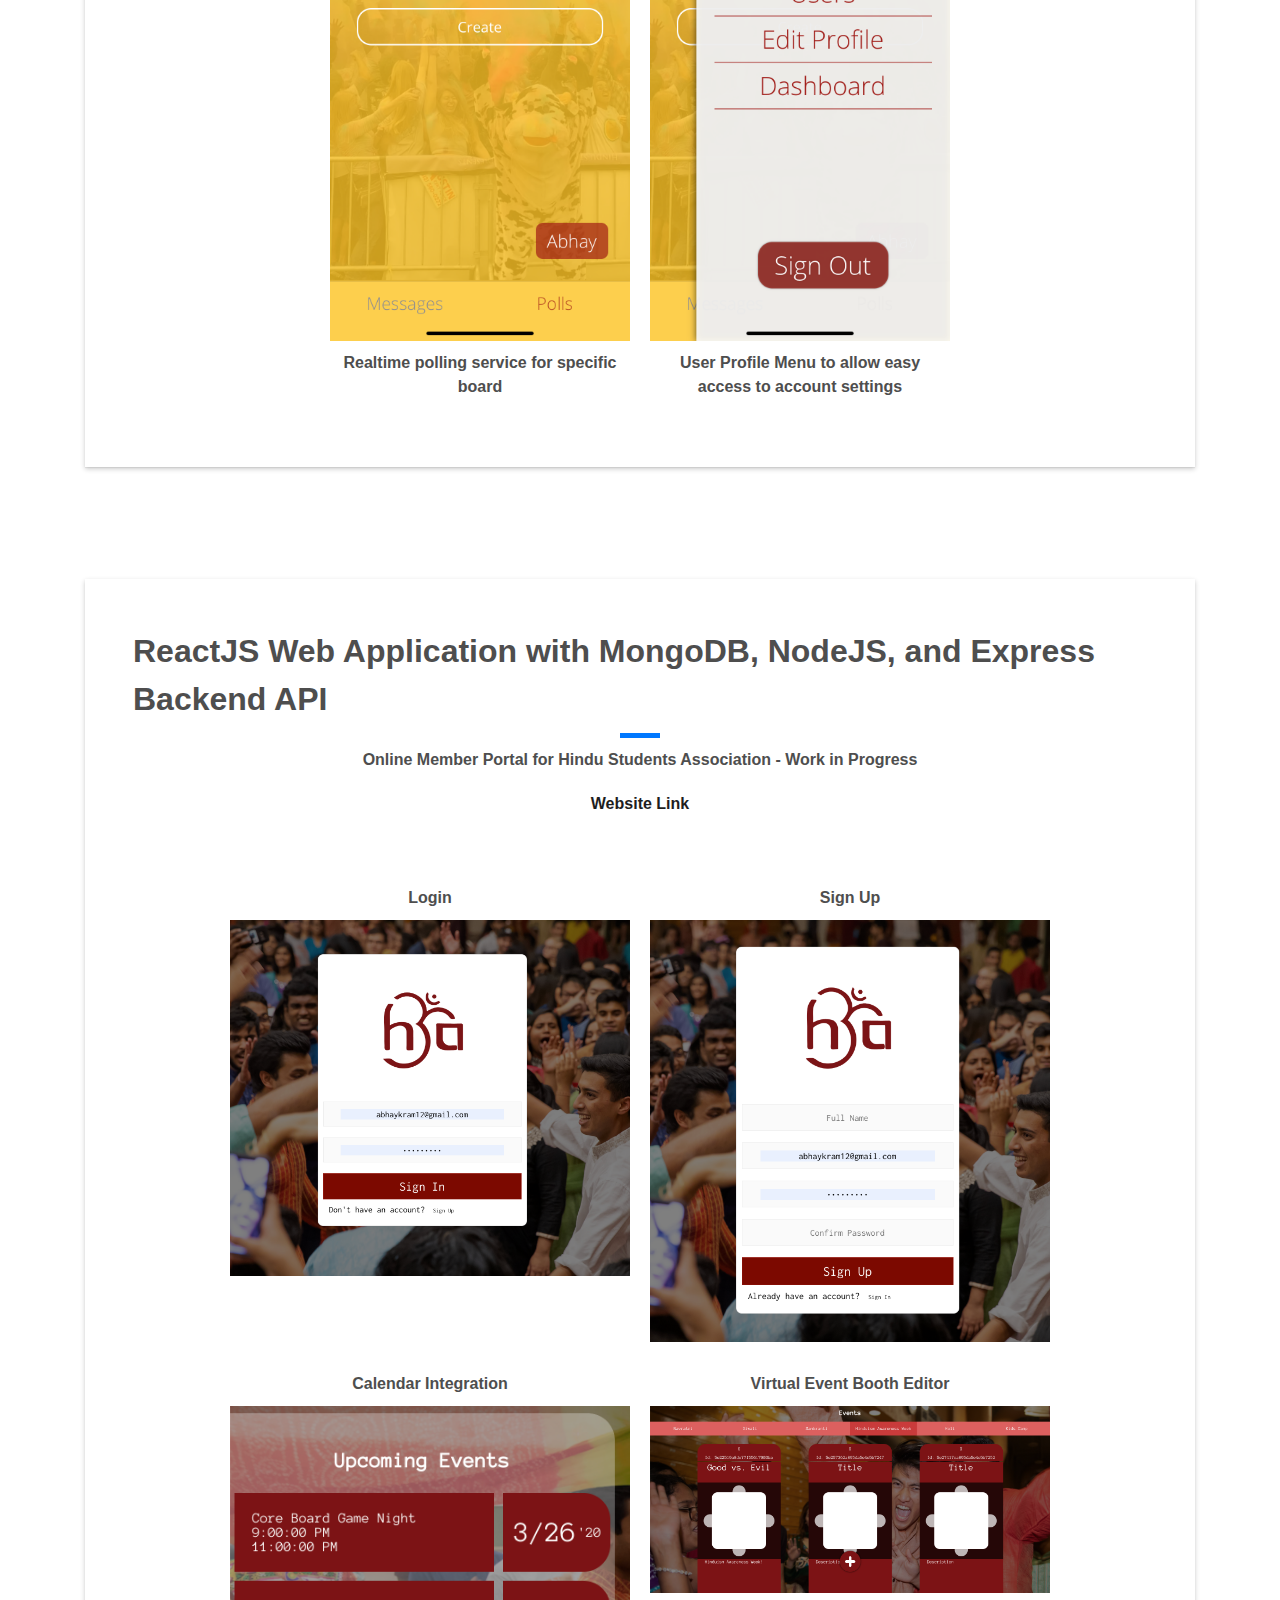
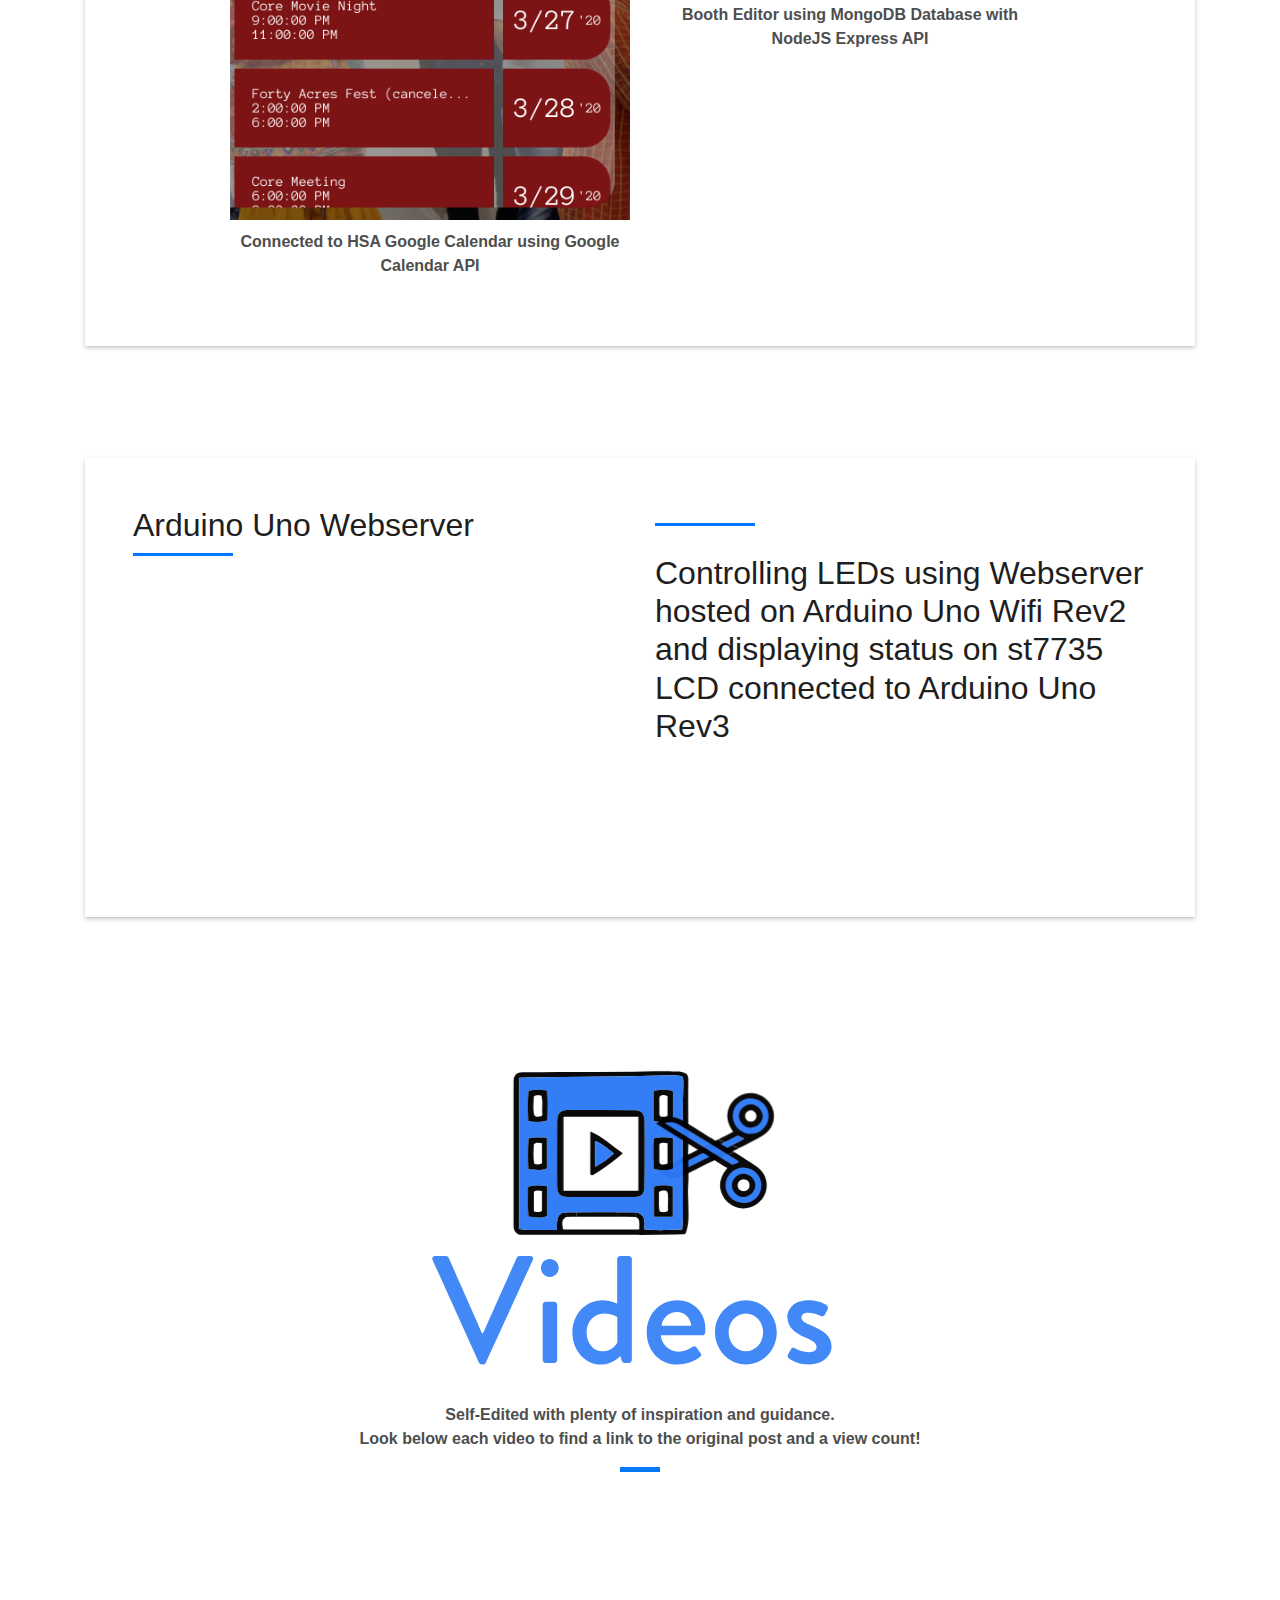
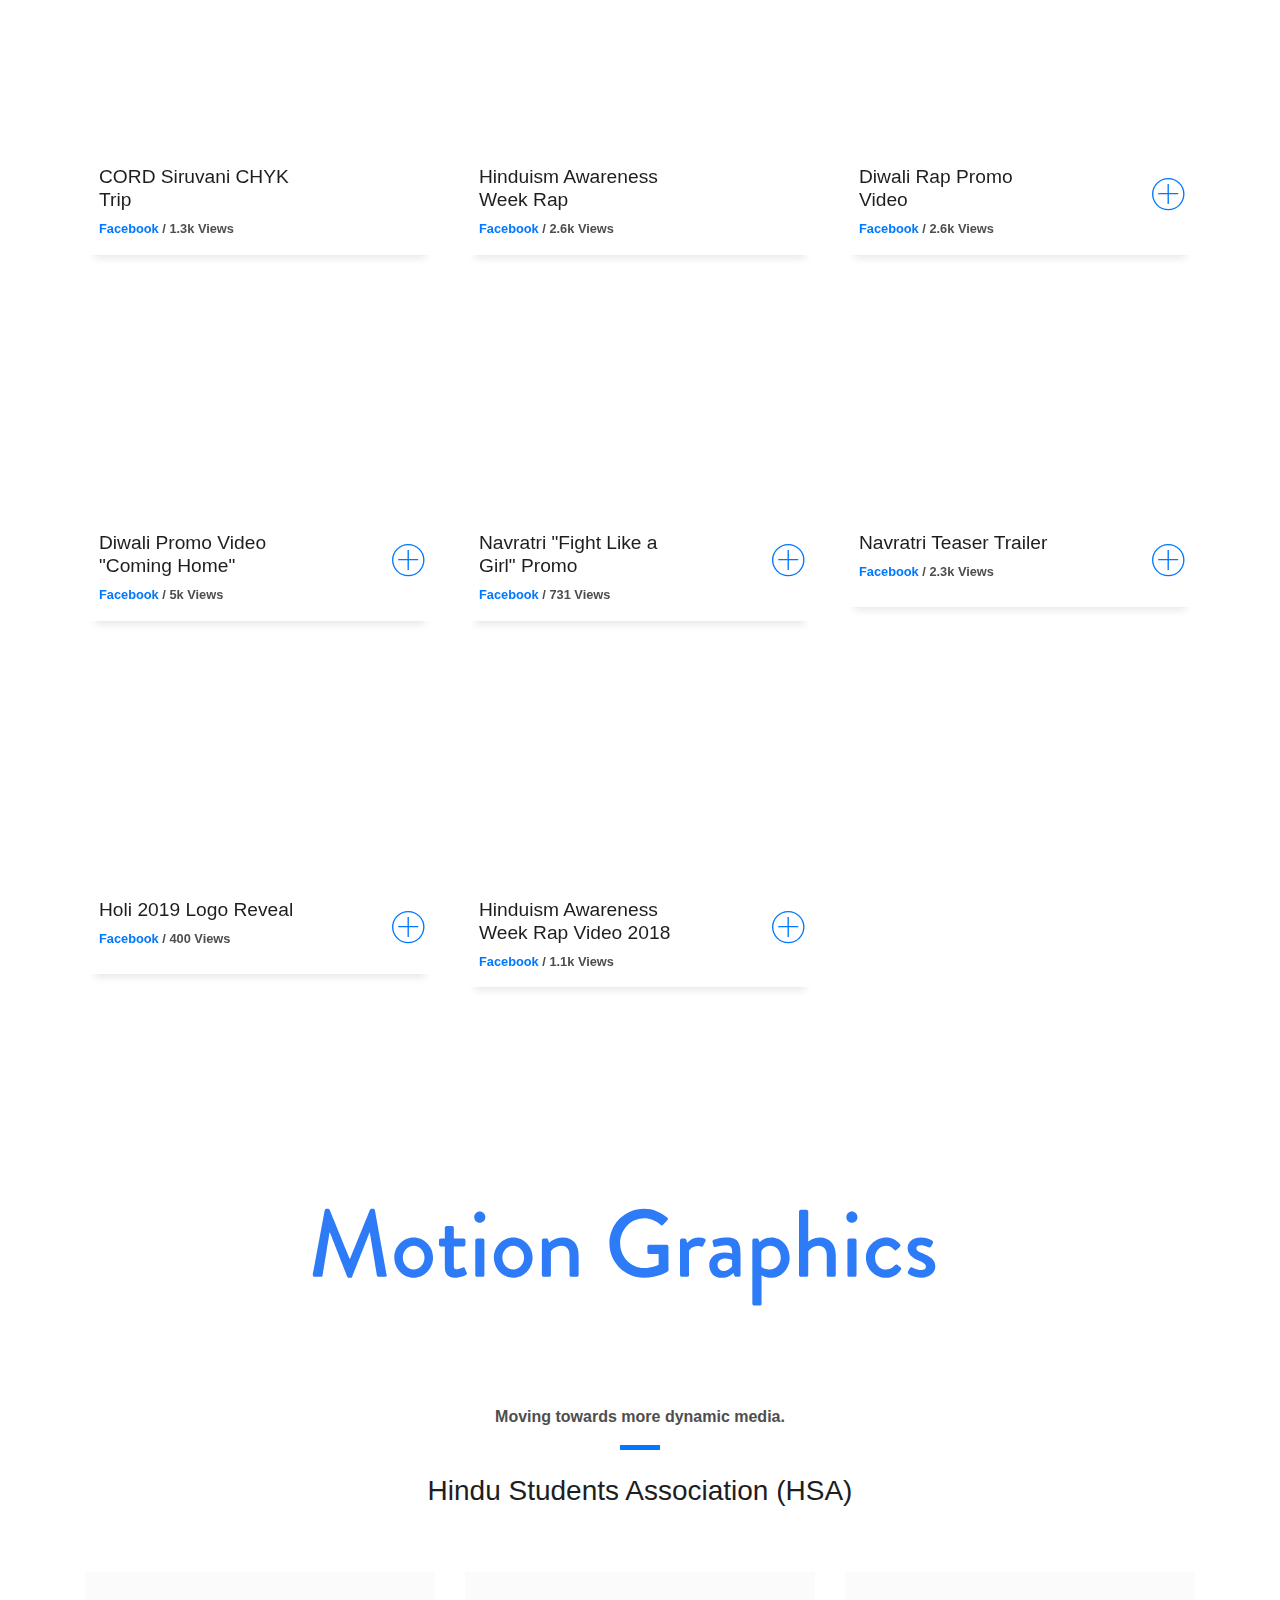
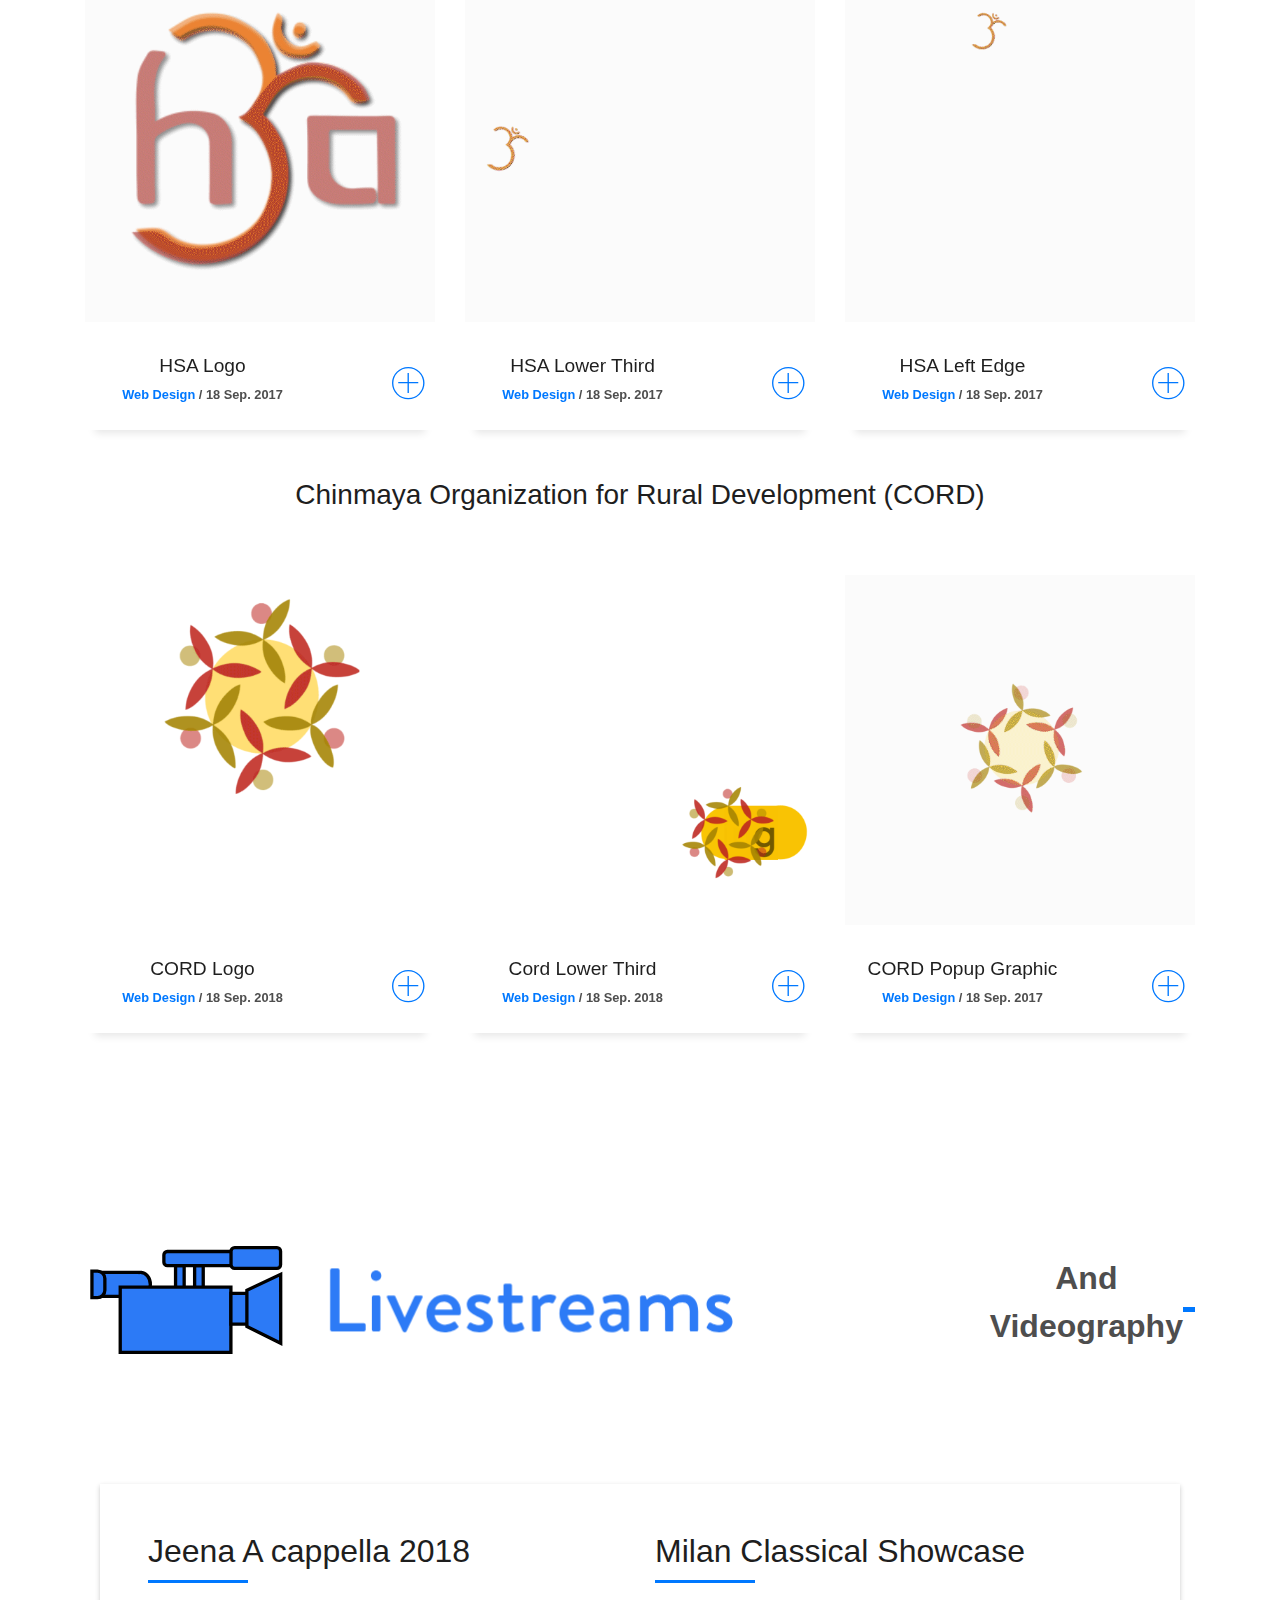
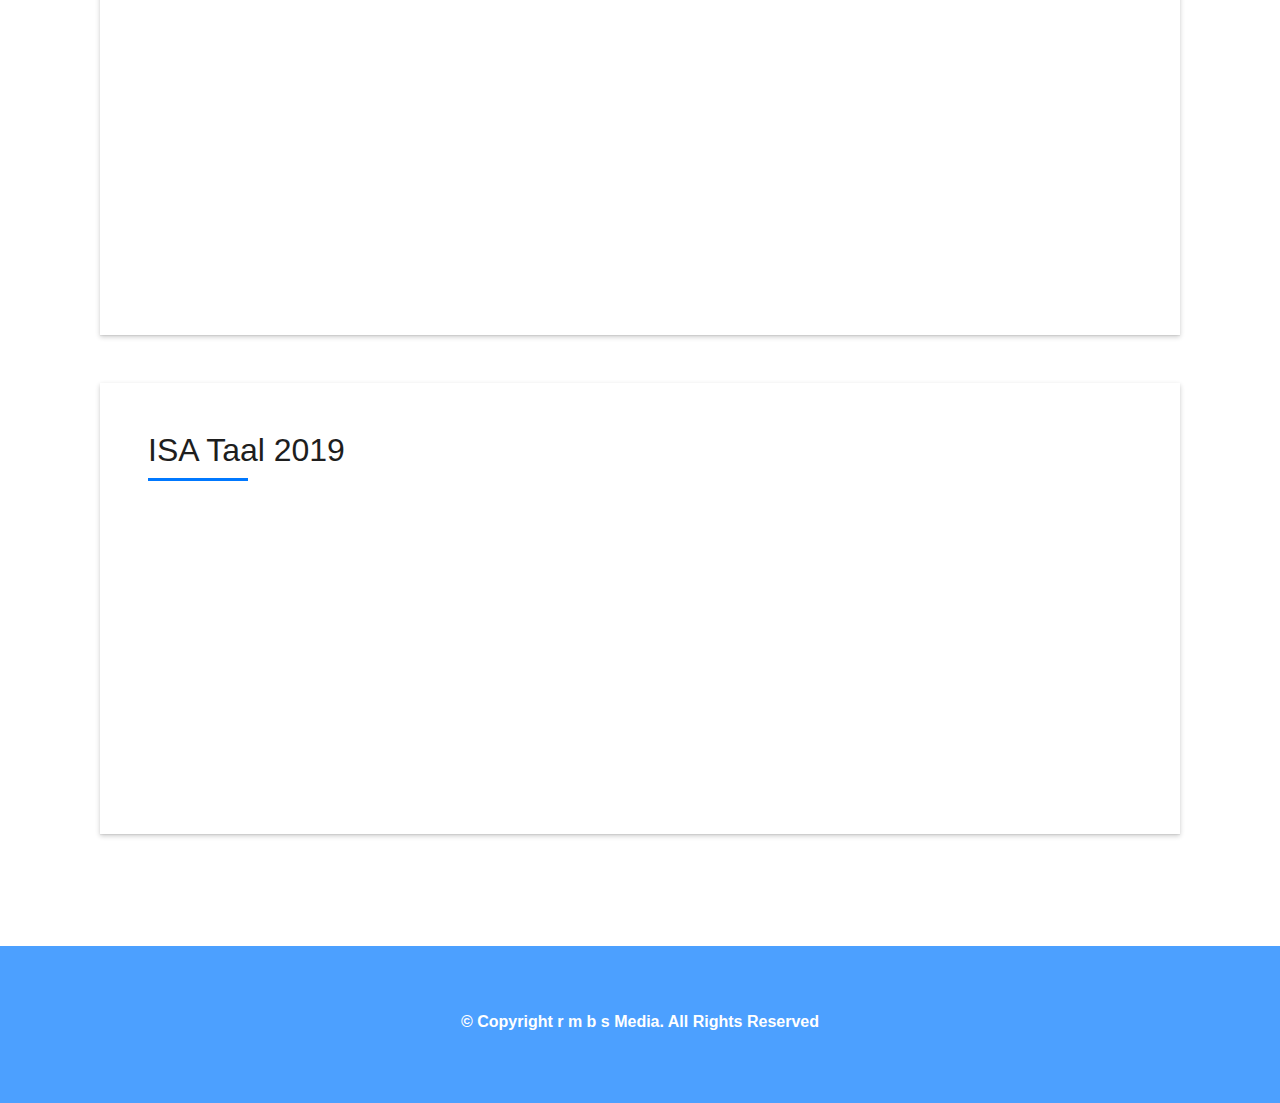
==== commit e3ebe720: "Update" ====
--- a/index.html
+++ b/index.html
@@ -1,263 +1,491 @@
 <!DOCTYPE html>
 <html lang="en">
-<head>
-  <meta charset="utf-8">
-  <title>r m b s Media</title>
-  <meta content="width=device-width, initial-scale=1.0" name="viewport">
-  <meta content="" name="keywords">
-  <meta content="" name="description">
-
-
-  <!-- Favicons -->
-  <link href="img/headphone.png" rel="icon">
-  <link href="img/headphone.png" rel="apple-touch-icon">
-
-  <!-- Bootstrap CSS File -->
-  <link href="lib/bootstrap/css/bootstrap.css" rel="stylesheet">
-
-  <!-- Libraries CSS Files -->
-  <link rel="stylesheet" href="https://use.typekit.net/lsy7jpl.css">
-  <link href="lib/animate/animate.min.css" rel="stylesheet">
-  <link href="lib/ionicons/css/ionicons.min.css" rel="stylesheet">
-  <link href="lib/owlcarousel/assets/owl.carousel.min.css" rel="stylesheet">
-  <link href="lib/lightbox/css/lightbox.min.css" rel="stylesheet">
-
-  <!-- Main Stylesheet File -->
-  <link href="css/style.css" rel="stylesheet">
-
-  <style>
-    body{
-        background-color:#fff;
+  <head>
+    <meta charset="utf-8" />
+    <title>r m b s Media</title>
+    <meta content="width=device-width, initial-scale=1.0" name="viewport" />
+    <meta content="" name="keywords" />
+    <meta content="" name="description" />
+
+    <!-- Favicons -->
+    <link href="img/headphone.png" rel="icon" />
+    <link href="img/headphone.png" rel="apple-touch-icon" />
+
+    <!-- Bootstrap CSS File -->
+    <link href="lib/bootstrap/css/bootstrap.css" rel="stylesheet" />
+
+    <!-- Libraries CSS Files -->
+    <link rel="stylesheet" href="https://use.typekit.net/lsy7jpl.css" />
+    <link href="lib/animate/animate.min.css" rel="stylesheet" />
+    <link href="lib/ionicons/css/ionicons.min.css" rel="stylesheet" />
+    <link href="lib/owlcarousel/assets/owl.carousel.min.css" rel="stylesheet" />
+    <link href="lib/lightbox/css/lightbox.min.css" rel="stylesheet" />
+
+    <!-- Main Stylesheet File -->
+    <link href="css/style.css" rel="stylesheet" />
+
+    <style>
+      body {
+        background-color: #fff;
         margin: 0px;
         height: 100%;
         overflow-x: hidden;
-        overflow-y: visible
-    }
-    #bodymovin{
-        background-color:#ffffff00;
-        width:100%;
-        height:100%;
-        display:block;
+        overflow-y: visible;
+      }
+      #bodymovin {
+        background-color: #ffffff00;
+        width: 100%;
+        height: 100%;
+        display: block;
         overflow: hidden;
-        transform: translate3d(0,0,0);
+        transform: translate3d(0, 0, 0);
         text-align: center;
         opacity: 1;
         margin: auto;
-    }
-
-</style>
-<script src="https://cdnjs.cloudflare.com/ajax/libs/gsap/2.1.2/TweenMax.min.js"></script>
-<script src="bodymovin.js" type="text/javascript"></script>
-<script src="/js/jquery.waypoints.js" type="text/javascript"></script>
-  <!-- =======================================================
+      }
+    </style>
+    <script src="https://cdnjs.cloudflare.com/ajax/libs/gsap/2.1.2/TweenMax.min.js"></script>
+    <script src="bodymovin.js" type="text/javascript"></script>
+    <script src="/js/jquery.waypoints.js" type="text/javascript"></script>
+    <!-- =======================================================
     Theme Name: DevFolio
     Theme URL: https://bootstrapmade.com/devfolio-bootstrap-portfolio-html-template/
     Author: BootstrapMade.com
     License: https://bootstrapmade.com/license/
   ======================================================= -->
-</head>
-
-<body id="page-top">
-
-  <!--/ Nav Star /-->
-  <nav class="navbar navbar-b navbar-trans navbar-expand-md fixed-top" id="mainNav">
-    <div class="container">
-      <a class="navbar-brand js-scroll" href="#page-top">
+  </head>
+
+  <body id="page-top">
+    <!--/ Nav Star /-->
+    <nav
+      class="navbar navbar-b navbar-trans navbar-expand-md fixed-top"
+      id="mainNav"
+    >
+      <div class="container">
+        <a class="navbar-brand js-scroll" href="#page-top">
           r m b s Media
-
-      </a>
-      <button class="navbar-toggler collapsed" type="button" data-toggle="collapse" data-target="#navbarDefault"
-        aria-controls="navbarDefault" aria-expanded="false" aria-label="Toggle navigation">
-        <span></span>
-        <span></span>
-        <span></span>
-      </button>
-      <div class="navbar-collapse collapse justify-content-end" id="navbarDefault">
-        <ul class="navbar-nav">
-          <li class="nav-item">
-            <a class="nav-link js-scroll active" href="#home">Home</a>
-          </li>
-          <li class="nav-item">
-            <a class="nav-link js-scroll" href="#about">About</a>
-          </li>
-          <li class="nav-item">
-            <a class="nav-link js-scroll" href="#service">Music</a>
-          </li>
-          <li class="nav-item">
-            <a class="nav-link js-scroll" href="#work">Videos</a>
-          </li>
-          <li class="nav-item">
-            <a class="nav-link js-scroll" href="#blog">Motion Graphics</a>
-          </li>
-          <li class="nav-item">
-            <a class="nav-link js-scroll" href="#contact">Livestreams</a>
-          </li>
-          <li class="nav-item">
-            <a class="nav-link js-scroll" href="#projects">Projects</a>
-          </li>
-        </ul>
+        </a>
+        <button
+          class="navbar-toggler collapsed"
+          type="button"
+          data-toggle="collapse"
+          data-target="#navbarDefault"
+          aria-controls="navbarDefault"
+          aria-expanded="false"
+          aria-label="Toggle navigation"
+        >
+          <span></span>
+          <span></span>
+          <span></span>
+        </button>
+        <div
+          class="navbar-collapse collapse justify-content-end"
+          id="navbarDefault"
+        >
+          <ul class="navbar-nav">
+            <li class="nav-item">
+              <a class="nav-link js-scroll active" href="#home">Home</a>
+            </li>
+            <li class="nav-item">
+              <a class="nav-link js-scroll" href="#about">About</a>
+            </li>
+            <li class="nav-item">
+              <a class="nav-link js-scroll" href="#projects">Projects</a>
+            </li>
+            <!-- <li class="nav-item">
+              <a class="nav-link js-scroll" href="#service">Music</a>
+            </li> -->
+            <li class="nav-item">
+              <a class="nav-link js-scroll" href="#work">Videos</a>
+            </li>
+            <li class="nav-item">
+              <a class="nav-link js-scroll" href="#blog">Motion Graphics</a>
+            </li>
+            <li class="nav-item">
+              <a class="nav-link js-scroll" href="#contact">Livestreams</a>
+            </li>
+          </ul>
+        </div>
+      </div>
+    </nav>
+    <!--/ Nav End /-->
+
+    <!--/ Intro Skew Star /-->
+    <div
+      id="home"
+      class="intro route bg-image"
+      style="background-image: url(img/sadhu.jpg)"
+    >
+      <div class="overlay-itro"></div>
+      <div class="intro-content display-table">
+        <div class="table-cell">
+          <div class="container">
+            <!--<p class="display-6 color-d">Hello, world!</p>-->
+            <h1 class="intro-title mb-4">
+              <div
+                style="width:50%;height:50%;margin:auto;"
+                id="bodymovin2"
+              ></div>
+
+              <script>
+                var animData = {
+                  wrapper: document.getElementById("bodymovin2"),
+                  animType: "svg",
+                  loop: true,
+                  autoplay: true,
+                  path: "rmbs logo.json"
+                };
+                var anim = bodymovin.loadAnimation(animData);
+                bodymovin.setSubframeRendering(true);
+              </script>
+            </h1>
+            <p class="intro-subtitle">
+              <span class="text-slider-items"
+                >Music,Videos,Livestreams,Motion Graphics,Podcasts</span
+              ><strong class="text-slider"></strong>
+            </p>
+            <!-- <p class="pt-3"><a class="btn btn-primary btn js-scroll px-4" href="#about" role="button">Learn More</a></p> -->
+          </div>
+        </div>
       </div>
     </div>
-  </nav>
-  <!--/ Nav End /-->
-
-  <!--/ Intro Skew Star /-->
-  <div id="home" class="intro route bg-image" style="background-image: url(img/sadhu.jpg)">
-    <div class="overlay-itro"></div>
-    <div class="intro-content display-table">
-      <div class="table-cell">
-        <div class="container">
-          <!--<p class="display-6 color-d">Hello, world!</p>-->
-          <h1 class="intro-title mb-4"> 
-              <div style="width:50%;height:50%;margin:auto;" id="bodymovin2"></div>
+    <!--/ Intro Skew End /-->
+
+    <section id="about" class="about-mf sect-pt4 route">
+      <div class="container">
+        <div class="row">
+          <div class="col-sm-12">
+            <div class="box-shadow-full">
+              <div class="row">
+                <div class="col-md-6">
+                  <div class="row">
+                    <div class="col-sm-6 col-md-5">
+                      <div class="about-img">
+                        <img
+                          src="img/Abhay.jpg"
+                          class="img-fluid rounded b-shadow-a"
+                          alt=""
+                        />
+                      </div>
+                    </div>
+                    <div class="col-sm-6 col-md-7">
+                      <div class="about-info">
+                        <p>
+                          <span class="title-s"></span> <span>Abhay Ram</span>
+                        </p>
+                        <p>
+                          <span class="title-s"></span>
+                          <span>University of Texas at Austin</span>
+                        </p>
+                        <p>
+                          <span class="ion-ios-location"></span> 900 W. 26th St.
+                          #208, Austin TX
+                        </p>
+                        <p>
+                          <span class="ion-ios-telephone"></span> (847) 612-1211
+                        </p>
+                        <p>
+                          <span class="ion-email"></span> rmbsmedia@gmail.com
+                        </p>
+                      </div>
+                    </div>
+                  </div>
+                  <div class="socials">
+                    <ul>
+                      <li>
+                        <a
+                          href="http://www.Facebook.com/rambus12"
+                          target="_blank"
+                          ><span class="ico-circle"
+                            ><i class="ion-social-facebook"></i></span
+                        ></a>
+                      </li>
+                      <li>
+                        <a
+                          href="http://www.Instagram.com/rmbs_media"
+                          target="_blank"
+                          ><span class="ico-circle"
+                            ><i class="ion-social-instagram"></i></span
+                        ></a>
+                      </li>
+                      <li>
+                        <a
+                          href="http://www.Twitter.com/rmbsmedia"
+                          target="_blank"
+                          ><span class="ico-circle"
+                            ><i class="ion-social-twitter"></i></span
+                        ></a>
+                      </li>
+                      <li>
+                        <a
+                          href="https://www.youtube.com/channel/UC1jfr4aNK08uB99reiiqy9w"
+                          target="_blank"
+                          ><span class="ico-circle"
+                            ><i class="ion-social-youtube"></i></span
+                        ></a>
+                      </li>
+                    </ul>
+                  </div>
+                </div>
+                <div class="col-md-6">
+                  <div class="about-me pt-4 pt-md-0">
+                    <div class="title-box-2">
+                      <h5 class="title-left">
+                        About Me
+                      </h5>
+                    </div>
+                    <p class="lead">
+                      Welcome to my website!
+                    </p>
+                    <p class="lead">
+                      My name is Abhay Ram and I'm currently a Junior at UT
+                      Austin after growing up in the suburbs of Chicago. This
+                      website is mostly an avenue for me to showcase my creative
+                      endeavors and pursuits. I am a huge fan of digital media
+                      for its inherently collaborative nature and its ability to
+                      bring people together.
+                    </p>
+                    <p class="lead">
+                      If you are interested in working with me, or have any tips
+                      or feedback on any of my work displayed here, please let
+                      me know by reaching out via phone, email, or any of my
+                      social media, all of which are listed above!
+                    </p>
+                  </div>
+                </div>
+              </div>
+            </div>
+          </div>
+        </div>
+      </div>
+    </section>
+    <section id="projects" class="blog-mf sect-pt4 route">
+      <div class="container">
+        <div class="row">
+          <div class="col-sm-12">
+            <div class="title text-center">
+              <h3 class="title-a">
+                Projects
+              </h3>
+            </div>
+              <div class="line-mf"></div>
+          </div>
+        </div>
+        <div class="row">
+          <div class="col-sm-12">
+            <div class="contact-mf">
+              <div class="box-shadow-full">
+                <div class="middle">
+                  <div class="headingBox">
+                    <div class="title">
+                    React Native Application with Firebase Realtime Database Backend
+                    </div>
+                    <div class="line-mf"></div>
+                    <div class="subtitle">
+                        Message Board and Polling Application for Hindu Students Association
+                    </div>
+                  </div>
+                  <div class="boxes">
+                    <div class="box">
+                        <div class="screen-heading">Front Page</div>
+                        <img class="screenshot" src="./img/IMG_9657.PNG" alt='Home Picture'>  
+                        
+                    </div>
+                    <div class="box">
+                        <div class="screen-heading">List of Dashboards</div>
+                        <img class="screenshot" src="./img/IMG_9659.PNG" alt='Dashboard Picture'> 
+                        <div class="screen-heading-2">List of all boards with modal to create new one</div>
+                   </div>
+                   <div class="box">
+                      <div class="screen-heading">Messaging Page</div>
+                      <img class="screenshot" src="./img/IMG_9661.PNG" alt='Messaging Picture'> 
+                      <div class="screen-heading-2">Realtime messaging board for specific board</div>
+                   </div>
+                   <div class="box">
+                    <div class="screen-heading">Polling Page</div>
+                    <img class="screenshot" src="./img/IMG_9665.PNG" alt='Polling Picture'> 
+                    <div class="screen-heading-2">Realtime polling service for specific board</div>  
+                   </div>
+                   <div class="box">
+                    <div class="screen-heading">User Profile Menu</div>
+                    <img class="screenshot" src="./img/IMG_9666.PNG" alt='Polling Picture'> 
+                    <div class="screen-heading-2">User Profile Menu to allow easy access to account settings </div>  
+                   </div>
+                  </div>
+                  
+                </div>
+              </div>
+            </div>
+          </div>
+        </div>
+        <div class="row">
+            <div class="col-sm-12">
+              <div class="contact-mf">
+                <div class="box-shadow-full">
+                  <div class="middle">
+                    <div class="headingBox">
+                      <div class="title">
+                      ReactJS Web Application with MongoDB, NodeJS, and Express Backend API
+                      </div>
+                      <div class="line-mf"></div>
+                      <div class="subtitle">
+                         Online Member Portal for Hindu Students Association - Work in Progress
+                      </div>
+                      <div class="subtitle">
+                        <a href="https://HSApp.longhornhsa.org">Website Link</a>
+                     </div>
+                    </div>
+                    <div class="boxes">
+                      <div class="box-2">
+                          <div class="screen-heading">Login</div>
+                          <img class="screenshot" src="./img/SignIn.png" alt='Home Picture'>  
+                      </div>
+                      <div class="box-2">
+                          <div class="screen-heading">Sign Up</div>
+                          <img class="screenshot" src="./img/SignUp.png" alt='Dashboard Picture'> 
+                     </div>
+                     <div class="box-2">
+                        <div class="screen-heading">Calendar Integration</div>
+                        <img class="screenshot" src="./img/Calendar.png" alt='Messaging Picture'> 
+                        <div class="screen-heading-2">Connected to HSA Google Calendar using Google Calendar API</div>  
+                    </div>
+                     <div class="box-2">
+                      <div class="screen-heading">Virtual Event Booth Editor</div>
+                      <img class="screenshot" src="./img/Booths.png" alt='Polling Picture'> 
+                      <div class="screen-heading-2">Booth Editor using MongoDB Database with NodeJS Express API</div>    
+                     </div>
+                    </div>
+                    
+                  </div>
+                </div>
+              </div>
+            </div>
+          </div>
+        <div class="row">
+            <div class="col-sm-12">
+              <div class="contact-mf">
+                <div class="box-shadow-full">
+                  <div class="row">
+                    <div class="col-md-6">
+                      <div class="title-box-2">
+                        <h5 class="title-left">
+                          Arduino Uno Webserver
+                        </h5>
+                      </div>
+                      <div>
+                        <style>
+                          .embed-container {
+                            position: relative;
+                            padding-bottom: 56.25%;
+                            height: 0;
+                            overflow: hidden;
+                            max-width: 100%;
+                          }
+                          .embed-container iframe,
+                          .embed-container object,
+                          .embed-container embed {
+                            position: absolute;
+                            top: 0;
+                            left: 0;
+                            width: 100%;
+                            height: 100%;
+                          }
+                        </style>
+                        <div class="embed-container">
+                          <iframe
+                            src="https://www.youtube.com/embed/w6cR0v5UT2E"
+                            frameborder="0"
+                            allowfullscreen
+                          ></iframe>
+                        </div>
+                      </div>
+                    </div>
+                    <div class="col-md-6">
+                      <div class="title-box-2 pt-4 pt-md-0">
+                        <h5 class="title-left"></h5>
+                      </div>
+                      <div>
+                        <h2>
+                          Controlling LEDs using Webserver hosted on Arduino Uno
+                          Wifi Rev2 and displaying status on st7735 LCD connected
+                          to Arduino Uno Rev3
+                        </h2>
+                      </div>
+                    </div>
+                  </div>
+                </div>
+              </div>
+            </div>
+          </div>
+      </div>
+    </section>
+
+    <!--/ Section Services Star /-->
+    <!-- <section id="service" class="services-mf route">
+      <div class="container">
+        <div class="row">
+          <div class="col-sm-12">
+            <div class="title-box text-center">
+              <div
+                style="width:50%;height:50%;margin:auto;"
+                id="bodymovin3"
+              ></div>
 
               <script>
-                  var animData = {
-                      wrapper: document.getElementById('bodymovin2'),
-                      animType: 'svg',
-                      loop: true,
-                      autoplay: true,
-                      path: 'rmbs logo.json'
-              
-                  };
-                  var anim = bodymovin.loadAnimation(animData);
-                  bodymovin.setSubframeRendering(true);
-
-                                 
-
-              </script>
-
-          </h1>
-          <p class="intro-subtitle"><span class="text-slider-items">Music,Videos,Livestreams,Motion Graphics,Podcasts</span><strong class="text-slider"></strong></p>
-          <!-- <p class="pt-3"><a class="btn btn-primary btn js-scroll px-4" href="#about" role="button">Learn More</a></p> -->
-        </div>
-      </div>
-    </div>
-  </div>
-  <!--/ Intro Skew End /-->
-
-  <section id="about" class="about-mf sect-pt4 route">
-    <div class="container">
-      <div class="row">
-        <div class="col-sm-12">
-          <div class="box-shadow-full">
-            <div class="row">
-              <div class="col-md-6">
-                <div class="row">
-                  <div class="col-sm-6 col-md-5">
-                    <div class="about-img">
-                      <img src="img/Abhay.jpg" class="img-fluid rounded b-shadow-a" alt="">
-                    </div>
-                  </div>
-                  <div class="col-sm-6 col-md-7">
-                    <div class="about-info">
-                      <p><span class="title-s"></span> <span>Abhay Ram</span></p>
-                      <p><span class="title-s"></span> <span>University of Texas at Austin</span></p>
-                      <p><span class="ion-ios-location"></span> 900 W. 26th St. #208, Austin TX</p>
-                      <p><span class="ion-ios-telephone"></span> (847) 612-1211</p>
-                      <p><span class="ion-email"></span> rmbsmedia@gmail.com</p>
-                    </div>
-                  </div>
-                </div>
-                <div class="socials">
-                    <ul>
-                      <li><a href="http://www.Facebook.com/rambus12"target="_blank"><span class="ico-circle"><i class="ion-social-facebook"></i></span></a></li>
-                      <li><a href="http://www.Instagram.com/rmbs_media"target="_blank"><span class="ico-circle"><i class="ion-social-instagram"></i></span></a></li>
-                      <li><a href="http://www.Twitter.com/rmbsmedia"target="_blank"><span class="ico-circle"><i class="ion-social-twitter"></i></span></a></li>
-                      <li><a href="https://www.youtube.com/channel/UC1jfr4aNK08uB99reiiqy9w"target="_blank"><span class="ico-circle"><i class="ion-social-youtube"></i></span></a></li>
-                    </ul>
-                  </div>
-              </div>
-              <div class="col-md-6">
-                <div class="about-me pt-4 pt-md-0">
-                  <div class="title-box-2">
-                    <h5 class="title-left">
-                      About Me
-                    </h5>
-                  </div>
-                  <p class="lead">
-                    Welcome to my website!
-                  </p>
-                  <p class="lead">
-                    My name is Abhay Ram and I'm currently a Sophomore at UT Austin after growing up in the suburbs of Chicago. This website is mostly an avenue for me to showcase my creative endeavors and pursuits. I am a huge fan of digital media for its inherently collaborative nature and its ability to bring people together. 
-                  </p>
-                  <p class="lead">
-                    If you are interested in working with me, or have any tips or feedback on any of my work displayed here, please let me know by reaching out via phone, email, or any of my social media, all of which are listed above!
-                  </p>
-                </div>
-              </div>
-            </div>
-          </div>
-        </div>
-      </div>
-    </div>
-  </section>
-
-
-  <!--/ Section Services Star /-->
-  <section id="service" class="services-mf route"></section>
-  <div class="container">
-      <div class="row">
-        <div class="col-sm-12">
-          <div class="title-box text-center">
-            <div style="width:50%;height:50%;margin:auto;" id="bodymovin3"></div>
-
-            <script>
                 var animData = {
-                    wrapper: document.getElementById('bodymovin3'),
-                    animType: 'svg',
+                    wrapper: document.getElementById("bodymovin3"),
+                    animType: "svg",
                     loop: true,
                     autoplay: true,
-                    path: 'Music Header.json'
-            
-                }, anim, tl;
+                    path: "Music Header.json"
+                  },
+                  anim,
+                  tl;
                 var anim = bodymovin.loadAnimation(animData);
-                anim.EventListener('DOMLoaded',onDOMLoaded);
-                function onDOMLoaded(e){
-                    tl = new TimelineMax({});
-tl.to({frame:0}, 3, {
-frame:anim.totalFrames-1,
-onUpdate:function(){
-anim.goToAndStop(Math.round(this.target.frame),true)
-
-},
-repeat:1,
-yoyo:true,
-ease:Linear.easeNone
-} )
-
-                  
-} 
-
-            </script>
-            <p class="subtitle-a">
-              Self-Produced with plenty of inspirations.
-            </p>
-            <div class="line-mf"></div>
-            <br>
+                anim.EventListener("DOMLoaded", onDOMLoaded);
+                function onDOMLoaded(e) {
+                  tl = new TimelineMax({});
+                  tl.to({ frame: 0 }, 3, {
+                    frame: anim.totalFrames - 1,
+                    onUpdate: function() {
+                      anim.goToAndStop(Math.round(this.target.frame), true);
+                    },
+                    repeat: 1,
+                    yoyo: true,
+                    ease: Linear.easeNone
+                  });
+                }
+              </script>
+              <p class="subtitle-a">
+                Self-Produced with plenty of inspirations.
+              </p>
+              <div class="line-mf"></div>
+              <br />
+            </div>
           </div>
         </div>
       </div>
-    </div>
-    
-    
-      <div class="section-counter paralax-mf bg-image" style="background-image: url(images/Holi.jpg)">
+
+      <div
+        class="section-counter paralax-mf bg-image"
+        style="background-image: url(images/Holi.jpg)"
+      >
         <div class="overlay-mf"></div>
-        <div class="container" >
+        <div class="container">
           <div class="row">
-              <div class="col-md-12">
-                  <div class="testimonial-box">
-                    <div class="author-test">
-                      <span class="author">Into Place EP</span>
-                    </div>
-                    <div class="content-test">
-                      <p class="description lead">
-                        A project in progress.
-                      </p>
-                      <br>
-                    </div>
-                  </div>
-                  </div>
+            <div class="col-md-12">
+              <div class="testimonial-box">
+                <div class="author-test">
+                  <span class="author">Into Place EP</span>
+                </div>
+                <div class="content-test">
+                  <p class="description lead">
+                    A project in progress.
+                  </p>
+                  <br />
+                </div>
+              </div>
+            </div>
             <div class="col-sm-3 col-lg-3">
               <div class="counter-box pt-4 pt-md-0">
                 <div class="counter-ico">
@@ -265,7 +493,14 @@
                 </div>
                 Free
               </div>
-              <iframe width="100%" height="150" scrolling="no" frameborder="no" allow="autoplay" src="https://w.soundcloud.com/player/?url=https%3A//api.soundcloud.com/tracks/630754152%3Fsecret_token%3Ds-52EEu&color=%232d7bf6&auto_play=false&hide_related=false&show_comments=true&show_user=true&show_reposts=false&show_teaser=true&visual=true"></iframe>
+              <iframe
+                width="100%"
+                height="150"
+                scrolling="no"
+                frameborder="no"
+                allow="autoplay"
+                src="https://w.soundcloud.com/player/?url=https%3A//api.soundcloud.com/tracks/630754152%3Fsecret_token%3Ds-52EEu&color=%232d7bf6&auto_play=false&hide_related=false&show_comments=true&show_user=true&show_reposts=false&show_teaser=true&visual=true"
+              ></iframe>
             </div>
             <div class="col-sm-3 col-lg-3">
               <div class="counter-box pt-4 pt-md-0">
@@ -274,7 +509,14 @@
                 </div>
                 Choices
               </div>
-              <iframe width="100%" height="150" scrolling="no" frameborder="no" allow="autoplay" src="https://w.soundcloud.com/player/?url=https%3A//api.soundcloud.com/tracks/624471579%3Fsecret_token%3Ds-ZAOtT&color=%232d7bf6&auto_play=false&hide_related=false&show_comments=true&show_user=true&show_reposts=false&show_teaser=true&visual=true"></iframe>
+              <iframe
+                width="100%"
+                height="150"
+                scrolling="no"
+                frameborder="no"
+                allow="autoplay"
+                src="https://w.soundcloud.com/player/?url=https%3A//api.soundcloud.com/tracks/624471579%3Fsecret_token%3Ds-ZAOtT&color=%232d7bf6&auto_play=false&hide_related=false&show_comments=true&show_user=true&show_reposts=false&show_teaser=true&visual=true"
+              ></iframe>
             </div>
             <div class="col-sm-3 col-lg-3">
               <div class="counter-box pt-4 pt-md-0">
@@ -283,23 +525,37 @@
                 </div>
                 Life
               </div>
-              <iframe width="100%" height="150" scrolling="no" frameborder="no" allow="autoplay" src="https://w.soundcloud.com/player/?url=https%3A//api.soundcloud.com/tracks/599613267%3Fsecret_token%3Ds-GPbrF&color=%232d7bf6&auto_play=false&hide_related=false&show_comments=true&show_user=true&show_reposts=false&show_teaser=true&visual=true"></iframe>
+              <iframe
+                width="100%"
+                height="150"
+                scrolling="no"
+                frameborder="no"
+                allow="autoplay"
+                src="https://w.soundcloud.com/player/?url=https%3A//api.soundcloud.com/tracks/599613267%3Fsecret_token%3Ds-GPbrF&color=%232d7bf6&auto_play=false&hide_related=false&show_comments=true&show_user=true&show_reposts=false&show_teaser=true&visual=true"
+              ></iframe>
             </div>
             <div class="col-sm-3 col-lg-3">
-                <div class="counter-box pt-4 pt-md-0">
-                  <div class="counter-ico">
-                    <span class="ico-circle"><i class="ion-music-note"></i></span>
-                  </div>
-                  Me
-                </div>
-                <iframe width="100%" height="150" scrolling="no" frameborder="no" allow="autoplay" src="https://w.soundcloud.com/player/?url=https%3A//api.soundcloud.com/tracks/599657454%3Fsecret_token%3Ds-1Dtqq&color=%232d7bf6&auto_play=false&hide_related=false&show_comments=true&show_user=true&show_reposts=false&show_teaser=true&visual=true"></iframe>
-              </div>
+              <div class="counter-box pt-4 pt-md-0">
+                <div class="counter-ico">
+                  <span class="ico-circle"><i class="ion-music-note"></i></span>
+                </div>
+                Me
+              </div>
+              <iframe
+                width="100%"
+                height="150"
+                scrolling="no"
+                frameborder="no"
+                allow="autoplay"
+                src="https://w.soundcloud.com/player/?url=https%3A//api.soundcloud.com/tracks/599657454%3Fsecret_token%3Ds-1Dtqq&color=%232d7bf6&auto_play=false&hide_related=false&show_comments=true&show_user=true&show_reposts=false&show_teaser=true&visual=true"
+              ></iframe>
+            </div>
           </div>
         </div>
       </div>
-      <div class="container">  
-      <div class="row">
-        <!---
+      <div class="container">
+        <div class="row">
+          <!---
         <div class="col-md-4">
           <div class="service-box">
             <div class="service-ico">
@@ -366,121 +622,239 @@
             </div>
           </div>
         </div> -->
-        <div class="col-md-4">
-          <div class="service-box">
-            <div class="service-ico">
-              <span class="ico-circle"><i class="ion-music-note"></i></span>
-            </div>
-            <div class="service-content">
-              <h2 class="s-title">Bollywood Medley</h2>
-              <p class="s-description text-center">
-
-                  <style>.embed-container { position: relative; padding-bottom: 56.25%; height: 0; overflow: hidden; max-width: 100%; } .embed-container iframe, .embed-container object, .embed-container embed { position: absolute; top: 0; left: 0; width: 100%; height: 100%; }</style><div class='embed-container'><iframe src='https://www.youtube.com/embed//O4-MfKdtBdo' frameborder='0' allowfullscreen></iframe></div>
-                A backing track medley of Bollywood songs created for my friend Ruchi Naik who performed at UIC's India Night 2019
+        <!---
+          <div class="col-md-4">
+            <div class="service-box">
+              <div class="service-ico">
+                <span class="ico-circle"><i class="ion-music-note"></i></span>
+              </div>
+              <div class="service-content">
+                <h2 class="s-title">Bollywood Medley</h2>
+                <div class="s-description text-center">
+                  A backing track medley of Bollywood songs created for my
+                  friend Ruchi Naik who performed at UIC's India Night 2019
+                </div>
+                <style>
+                  .embed-container {
+                    position: relative;
+                    padding-bottom: 56.25%;
+                    height: 0;
+                    overflow: hidden;
+                    max-width: 100%;
+                  }
+                  .embed-container iframe,
+                  .embed-container object,
+                  .embed-container embed {
+                    position: absolute;
+                    top: 0;
+                    left: 0;
+                    width: 100%;
+                    height: 100%;
+                  }
+                </style>
+                <div class="embed-container">
+                  <iframe
+                    src="https://www.youtube.com/embed//O4-MfKdtBdo"
+                    frameborder="0"
+                    allowfullscreen
+                  ></iframe>
+                </div>
+              </div>
+            </div>
+          </div>
+          <div class="col-md-4">
+            <div class="service-box">
+              <div class="service-ico">
+                <span class="ico-circle"><i class="ion-mic-a"></i></span>
+              </div>
+              <div class="service-content">
+                <h2 class="s-title">Chai Chatter Podcast</h2>
+                <p class="s-description text-center">
+                  <iframe
+                    width="100%"
+                    height="200"
+                    scrolling="no"
+                    frameborder="no"
+                    allow="autoplay"
+                    src="https://w.soundcloud.com/player/?url=https%3A//api.soundcloud.com/tracks/597128580%3Fsecret_token%3Ds-999Ax&color=%232d7bf6&auto_play=false&hide_related=false&show_comments=true&show_user=true&show_reposts=false&show_teaser=true&visual=true"
+                  ></iframe>
+                  Podcast created as an AET 304 project - I sit down and talk to
+                  Siddarth Kaki about his passions and current events related to
+                  his field of Aerospace Engineering.
+                </p>
+              </div>
+            </div>
+          </div>
+        </div>
+      </div>
+    </section> /-->
+    <!--/ Section Services End /-->
+
+    <!--/ Section Portfolio Star /-->
+    <section id="work" class="portfolio-mf sect-pt4 route">
+      <div class="container">
+        <div class="row">
+          <div class="col-sm-12">
+            <div class="title-box text-center">
+              <div style="width:45%;height:45%;" id="bodymovin"></div>
+
+              <script>
+                var animData = {
+                  wrapper: document.getElementById("bodymovin"),
+                  animType: "svg",
+                  loop: true,
+                  autoplay: true,
+                  path: "Video Header.json"
+                };
+                var anim = bodymovin.loadAnimation(animData);
+                bodymovin.setSubframeRendering(true);
+              </script>
+              <p class="subtitle-a">
+                Self-Edited with plenty of inspiration and guidance.
+                <br />
+                Look below each video to find a link to the original post and a
+                view count!
               </p>
-            </div>
-          </div>
-        </div>
-        <div class="col-md-4">
-          <div class="service-box">
-            <div class="service-ico">
-              <span class="ico-circle"><i class="ion-mic-a"></i></span>
-            </div>
-            <div class="service-content">
-              <h2 class="s-title">Chai Chatter Podcast</h2>
-              <p class="s-description text-center">
-                  <iframe width="100%" height="200" scrolling="no" frameborder="no" allow="autoplay" src="https://w.soundcloud.com/player/?url=https%3A//api.soundcloud.com/tracks/597128580%3Fsecret_token%3Ds-999Ax&color=%232d7bf6&auto_play=false&hide_related=false&show_comments=true&show_user=true&show_reposts=false&show_teaser=true&visual=true"></iframe>
-                Podcast created as an AET 304 project - I sit down and talk to Siddarth Kaki about his passions and current events related to his field of Aerospace Engineering.
-              </p>
-            </div>
-          </div>
-        </div>
-      </div>
-    </div>
-  </section>
-  <!--/ Section Services End /-->
-
-
-
-  <!--/ Section Portfolio Star /-->
-  <section id="work" class="portfolio-mf sect-pt4 route">
-    <div class="container">
-      <div class="row">
-        <div class="col-sm-12">
-          <div class="title-box text-center">
-              <div style="width:45%;height:45%;" id="bodymovin"></div>
-
-              <script>
-                  var animData = {
-                      wrapper: document.getElementById('bodymovin'),
-                      animType: 'svg',
-                      loop: true,
-                      autoplay: true,
-                      path: 'Video Header.json'
-              
-                  };
-                  var anim = bodymovin.loadAnimation(animData);
-                  bodymovin.setSubframeRendering(true);
-              </script>
-            <p class="subtitle-a">
-              Self-Edited with plenty of inspiration and guidance.
-              <br>
-              Look below each video to find a link to the original post and a view count! 
-            </p>
-            <div class="line-mf"></div>
-          </div>
-        </div>
-      </div>
-      <div class="row">
+              <div class="line-mf"></div>
+            </div>
+          </div>
+        </div>
+        <div class="row">
           <div class="col-md-4">
-              <div class="work-box">
-                  <style>.embed-container { position: relative; padding-bottom: 56.25%; height: 0; overflow: hidden; max-width: 100%; } .embed-container iframe, .embed-container object, .embed-container embed { position: absolute; top: 0; left: 0; width: 100%; height: 100%; }</style><div class='embed-container'><iframe src='https://www.youtube.com/embed/KMLe6i4F-Nc' frameborder='0' allowfullscreen></iframe></div>
-                  <div class="work-content">
-                    <div class="row">
-                      <div class="col-sm-8">
-                        <h2 class="w-title">CORD Siruvani CHYK Trip</h2>
-                        <div class="w-more">
-                          <a href="https://www.facebook.com/CORDUSA/videos/337030030271668/"target="_blank"> <span class="w-ctegory">Facebook </span></a> / <span class="w-date"> 1.3k Views</span>
-                        </div>
-                      </div>
-                      <div class="col-sm-4">
-                        <div class="w-like">
-                        </div>
-                      </div>
-                    </div>
-                  </div>
-                </a>
-              </div>
-            </div>
-        <div class="col-md-4">
-          <div class="work-box">
-              <style>.embed-container { position: relative; padding-bottom: 56.25%; height: 0; overflow: hidden; max-width: 100%; } .embed-container iframe, .embed-container object, .embed-container embed { position: absolute; top: 0; left: 0; width: 100%; height: 100%; }</style><div class='embed-container'><iframe src='https://www.youtube.com/embed/eJ1QHPAO-MY' frameborder='0' allowfullscreen></iframe></div>
+            <div class="work-box">
+              <style>
+                .embed-container {
+                  position: relative;
+                  padding-bottom: 56.25%;
+                  height: 0;
+                  overflow: hidden;
+                  max-width: 100%;
+                }
+                .embed-container iframe,
+                .embed-container object,
+                .embed-container embed {
+                  position: absolute;
+                  top: 0;
+                  left: 0;
+                  width: 100%;
+                  height: 100%;
+                }
+              </style>
+              <div class="embed-container">
+                <iframe
+                  src="https://www.youtube.com/embed/KMLe6i4F-Nc"
+                  frameborder="0"
+                  allowfullscreen
+                ></iframe>
+              </div>
+              <div class="work-content">
+                <div class="row">
+                  <div class="col-sm-8">
+                    <h2 class="w-title">CORD Siruvani CHYK Trip</h2>
+                    <div class="w-more">
+                      <a
+                        href="https://www.facebook.com/CORDUSA/videos/337030030271668/"
+                        target="_blank"
+                      >
+                        <span class="w-ctegory">Facebook </span></a
+                      >
+                      / <span class="w-date"> 1.3k Views</span>
+                    </div>
+                  </div>
+                  <div class="col-sm-4">
+                    <div class="w-like"></div>
+                  </div>
+                </div>
+              </div>
+            </div>
+          </div>
+          <div class="col-md-4">
+            <div class="work-box">
+              <style>
+                .embed-container {
+                  position: relative;
+                  padding-bottom: 56.25%;
+                  height: 0;
+                  overflow: hidden;
+                  max-width: 100%;
+                }
+                .embed-container iframe,
+                .embed-container object,
+                .embed-container embed {
+                  position: absolute;
+                  top: 0;
+                  left: 0;
+                  width: 100%;
+                  height: 100%;
+                }
+              </style>
+              <div class="embed-container">
+                <iframe
+                  src="https://www.youtube.com/embed/eJ1QHPAO-MY"
+                  frameborder="0"
+                  allowfullscreen
+                ></iframe>
+              </div>
               <div class="work-content">
                 <div class="row">
                   <div class="col-sm-8">
                     <h2 class="w-title">Hinduism Awareness Week Rap</h2>
                     <div class="w-more">
-                      <a href="https://www.facebook.com/LonghornHSA/videos/2213496375537475/"target="_blank"> <span class="w-ctegory">Facebook </span></a> / <span class="w-date"> 2.6k Views</span>
+                      <a
+                        href="https://www.facebook.com/LonghornHSA/videos/2213496375537475/"
+                        target="_blank"
+                      >
+                        <span class="w-ctegory">Facebook </span></a
+                      >
+                      / <span class="w-date"> 2.6k Views</span>
                     </div>
                   </div>
                   <div class="col-sm-4">
-                    <div class="w-like">
-                    </div>
-                  </div>
-                </div>
-              </div>
-            </a>
-          </div>
-        </div>
-        <div class="col-md-4">
-          <div class="work-box">
-              <style>.embed-container { position: relative; padding-bottom: 56.25%; height: 0; overflow: hidden; max-width: 100%; } .embed-container iframe, .embed-container object, .embed-container embed { position: absolute; top: 0; left: 0; width: 100%; height: 100%; }</style><div class='embed-container'><iframe src='https://www.youtube.com/embed/AgyVtfU4j0Q' frameborder='0' allowfullscreen></iframe></div>
+                    <div class="w-like"></div>
+                  </div>
+                </div>
+              </div>
+            </div>
+          </div>
+          <div class="col-md-4">
+            <div class="work-box">
+              <style>
+                .embed-container {
+                  position: relative;
+                  padding-bottom: 56.25%;
+                  height: 0;
+                  overflow: hidden;
+                  max-width: 100%;
+                }
+                .embed-container iframe,
+                .embed-container object,
+                .embed-container embed {
+                  position: absolute;
+                  top: 0;
+                  left: 0;
+                  width: 100%;
+                  height: 100%;
+                }
+              </style>
+              <div class="embed-container">
+                <iframe
+                  src="https://www.youtube.com/embed/AgyVtfU4j0Q"
+                  frameborder="0"
+                  allowfullscreen
+                ></iframe>
+              </div>
               <div class="work-content">
                 <div class="row">
                   <div class="col-sm-8">
                     <h2 class="w-title">Diwali Rap Promo Video</h2>
                     <div class="w-more">
-                      <a href="https://www.facebook.com/LonghornHSA/videos/320773565408718/"target="_blank"> <span class="w-ctegory">Facebook </span></a> / <span class="w-date"> 2.6k Views</span>
+                      <a
+                        href="https://www.facebook.com/LonghornHSA/videos/320773565408718/"
+                        target="_blank"
+                      >
+                        <span class="w-ctegory">Facebook </span></a
+                      >
+                      / <span class="w-date"> 2.6k Views</span>
                     </div>
                   </div>
                   <div class="col-sm-4">
@@ -490,18 +864,47 @@
                   </div>
                 </div>
               </div>
-            </a>
-          </div>
-        </div>
-        <div class="col-md-4">
-          <div class="work-box">
-              <style>.embed-container { position: relative; padding-bottom: 56.25%; height: 0; overflow: hidden; max-width: 100%; } .embed-container iframe, .embed-container object, .embed-container embed { position: absolute; top: 0; left: 0; width: 100%; height: 100%; }</style><div class='embed-container'><iframe src='https://www.youtube.com/embed/kwSzi8fs0jM' frameborder='0' allowfullscreen></iframe></div>
+            </div>
+          </div>
+          <div class="col-md-4">
+            <div class="work-box">
+              <style>
+                .embed-container {
+                  position: relative;
+                  padding-bottom: 56.25%;
+                  height: 0;
+                  overflow: hidden;
+                  max-width: 100%;
+                }
+                .embed-container iframe,
+                .embed-container object,
+                .embed-container embed {
+                  position: absolute;
+                  top: 0;
+                  left: 0;
+                  width: 100%;
+                  height: 100%;
+                }
+              </style>
+              <div class="embed-container">
+                <iframe
+                  src="https://www.youtube.com/embed/kwSzi8fs0jM"
+                  frameborder="0"
+                  allowfullscreen
+                ></iframe>
+              </div>
               <div class="work-content">
                 <div class="row">
                   <div class="col-sm-8">
                     <h2 class="w-title">Diwali Promo Video "Coming Home"</h2>
                     <div class="w-more">
-                      <a href="https://www.facebook.com/LonghornHSA/videos/2148721688681611/"target="_blank"> <span class="w-ctegory">Facebook </span></a> / <span class="w-date"> 5k Views</span>
+                      <a
+                        href="https://www.facebook.com/LonghornHSA/videos/2148721688681611/"
+                        target="_blank"
+                      >
+                        <span class="w-ctegory">Facebook </span></a
+                      >
+                      / <span class="w-date"> 5k Views</span>
                     </div>
                   </div>
                   <div class="col-sm-4">
@@ -511,18 +914,47 @@
                   </div>
                 </div>
               </div>
-            </a>
-          </div>
-        </div>
-        <div class="col-md-4">
-          <div class="work-box">
-              <style>.embed-container { position: relative; padding-bottom: 56.25%; height: 0; overflow: hidden; max-width: 100%; } .embed-container iframe, .embed-container object, .embed-container embed { position: absolute; top: 0; left: 0; width: 100%; height: 100%; }</style><div class='embed-container'><iframe src='https://www.youtube.com/embed/zgmfawTOH8E' frameborder='0' allowfullscreen></iframe></div>
+            </div>
+          </div>
+          <div class="col-md-4">
+            <div class="work-box">
+              <style>
+                .embed-container {
+                  position: relative;
+                  padding-bottom: 56.25%;
+                  height: 0;
+                  overflow: hidden;
+                  max-width: 100%;
+                }
+                .embed-container iframe,
+                .embed-container object,
+                .embed-container embed {
+                  position: absolute;
+                  top: 0;
+                  left: 0;
+                  width: 100%;
+                  height: 100%;
+                }
+              </style>
+              <div class="embed-container">
+                <iframe
+                  src="https://www.youtube.com/embed/zgmfawTOH8E"
+                  frameborder="0"
+                  allowfullscreen
+                ></iframe>
+              </div>
               <div class="work-content">
                 <div class="row">
                   <div class="col-sm-8">
                     <h2 class="w-title">Navratri "Fight Like a Girl" Promo</h2>
                     <div class="w-more">
-                      <a href="https://www.facebook.com/LonghornHSA/videos/2138049626415484/"target="_blank"> <span class="w-ctegory">Facebook </span></a> / <span class="w-date"> 731 Views</span>
+                      <a
+                        href="https://www.facebook.com/LonghornHSA/videos/2138049626415484/"
+                        target="_blank"
+                      >
+                        <span class="w-ctegory">Facebook </span></a
+                      >
+                      / <span class="w-date"> 731 Views</span>
                     </div>
                   </div>
                   <div class="col-sm-4">
@@ -532,18 +964,47 @@
                   </div>
                 </div>
               </div>
-            </a>
-          </div>
-        </div>
-        <div class="col-md-4">
-          <div class="work-box">
-              <style>.embed-container { position: relative; padding-bottom: 56.25%; height: 0; overflow: hidden; max-width: 100%; } .embed-container iframe, .embed-container object, .embed-container embed { position: absolute; top: 0; left: 0; width: 100%; height: 100%; }</style><div class='embed-container'><iframe src='https://www.youtube.com/embed/yC9kD31yYrE' frameborder='0' allowfullscreen></iframe></div>
+            </div>
+          </div>
+          <div class="col-md-4">
+            <div class="work-box">
+              <style>
+                .embed-container {
+                  position: relative;
+                  padding-bottom: 56.25%;
+                  height: 0;
+                  overflow: hidden;
+                  max-width: 100%;
+                }
+                .embed-container iframe,
+                .embed-container object,
+                .embed-container embed {
+                  position: absolute;
+                  top: 0;
+                  left: 0;
+                  width: 100%;
+                  height: 100%;
+                }
+              </style>
+              <div class="embed-container">
+                <iframe
+                  src="https://www.youtube.com/embed/yC9kD31yYrE"
+                  frameborder="0"
+                  allowfullscreen
+                ></iframe>
+              </div>
               <div class="work-content">
                 <div class="row">
                   <div class="col-sm-8">
                     <h2 class="w-title">Navratri Teaser Trailer</h2>
                     <div class="w-more">
-                      <a href="https://www.facebook.com/LonghornHSA/videos/2134820470071733"target="_blank"> <span class="w-ctegory">Facebook </span></a> / <span class="w-date"> 2.3k Views</span>
+                      <a
+                        href="https://www.facebook.com/LonghornHSA/videos/2134820470071733"
+                        target="_blank"
+                      >
+                        <span class="w-ctegory">Facebook </span></a
+                      >
+                      / <span class="w-date"> 2.3k Views</span>
                     </div>
                   </div>
                   <div class="col-sm-4">
@@ -553,39 +1014,47 @@
                   </div>
                 </div>
               </div>
-            </a>
-          </div>
-        </div>
-        <div class="col-md-4">
+            </div>
+          </div>
+          <div class="col-md-4">
             <div class="work-box">
-                <style>.embed-container { position: relative; padding-bottom: 56.25%; height: 0; overflow: hidden; max-width: 100%; } .embed-container iframe, .embed-container object, .embed-container embed { position: absolute; top: 0; left: 0; width: 100%; height: 100%; }</style><div class='embed-container'><iframe src='https://www.youtube.com/embed/RKfRSg2r8xo' frameborder='0' allowfullscreen></iframe></div>
-                <div class="work-content">
-                  <div class="row">
-                    <div class="col-sm-8">
-                      <h2 class="w-title">Holi 2019 Logo Reveal</h2>
-                      <div class="w-more">
-                        <a href="https://www.facebook.com/LonghornHSA/videos/2226698260883953/"target="_blank"> <span class="w-ctegory">Facebook </span></a> / <span class="w-date"> 400 Views</span>
-                      </div>
-                    </div>
-                    <div class="col-sm-4">
-                      <div class="w-like">
-                        <span class="ion-ios-plus-outline"></span>
-                      </div>
-                    </div>
-                  </div>
-                </div>
-              </a>
-            </div>
-          </div>
-        <div class="col-md-4">
-          <div class="work-box">
-              <style>.embed-container { position: relative; padding-bottom: 56.25%; height: 0; overflow: hidden; max-width: 100%; } .embed-container iframe, .embed-container object, .embed-container embed { position: absolute; top: 0; left: 0; width: 100%; height: 100%; }</style><div class='embed-container'><iframe src='https://www.youtube.com/embed/qE3nEoKEX-E' frameborder='0' allowfullscreen></iframe></div>
+              <style>
+                .embed-container {
+                  position: relative;
+                  padding-bottom: 56.25%;
+                  height: 0;
+                  overflow: hidden;
+                  max-width: 100%;
+                }
+                .embed-container iframe,
+                .embed-container object,
+                .embed-container embed {
+                  position: absolute;
+                  top: 0;
+                  left: 0;
+                  width: 100%;
+                  height: 100%;
+                }
+              </style>
+              <div class="embed-container">
+                <iframe
+                  src="https://www.youtube.com/embed/RKfRSg2r8xo"
+                  frameborder="0"
+                  allowfullscreen
+                ></iframe>
+              </div>
               <div class="work-content">
                 <div class="row">
                   <div class="col-sm-8">
-                    <h2 class="w-title">Hinduism Awareness Week Rap Video 2018</h2>
+                    <h2 class="w-title">Holi 2019 Logo Reveal</h2>
                     <div class="w-more">
-                      <a href="https://www.facebook.com/LonghornHSA/videos/1996932537193861/"target="_blank"> <span class="w-ctegory">Facebook </span></a> / <span class="w-date"> 1.1k Views</span>
+                      <a
+                        href="https://www.facebook.com/LonghornHSA/videos/2226698260883953/"
+                        target="_blank"
+                      >
+                        <span class="w-ctegory">Facebook </span></a
+                      >
+                      / <span class="w-date"> 400 Views</span>
                     </div>
                   </div>
                   <div class="col-sm-4">
@@ -595,16 +1064,67 @@
                   </div>
                 </div>
               </div>
-            </a>
+            </div>
+          </div>
+          <div class="col-md-4">
+            <div class="work-box">
+              <style>
+                .embed-container {
+                  position: relative;
+                  padding-bottom: 56.25%;
+                  height: 0;
+                  overflow: hidden;
+                  max-width: 100%;
+                }
+                .embed-container iframe,
+                .embed-container object,
+                .embed-container embed {
+                  position: absolute;
+                  top: 0;
+                  left: 0;
+                  width: 100%;
+                  height: 100%;
+                }
+              </style>
+              <div class="embed-container">
+                <iframe
+                  src="https://www.youtube.com/embed/qE3nEoKEX-E"
+                  frameborder="0"
+                  allowfullscreen
+                ></iframe>
+              </div>
+              <div class="work-content">
+                <div class="row">
+                  <div class="col-sm-8">
+                    <h2 class="w-title">
+                      Hinduism Awareness Week Rap Video 2018
+                    </h2>
+                    <div class="w-more">
+                      <a
+                        href="https://www.facebook.com/LonghornHSA/videos/1996932537193861/"
+                        target="_blank"
+                      >
+                        <span class="w-ctegory">Facebook </span></a
+                      >
+                      / <span class="w-date"> 1.1k Views</span>
+                    </div>
+                  </div>
+                  <div class="col-sm-4">
+                    <div class="w-like">
+                      <span class="ion-ios-plus-outline"></span>
+                    </div>
+                  </div>
+                </div>
+              </div>
+            </div>
           </div>
         </div>
       </div>
-    </div>
-  </section>
-  <!--/ Section Portfolio End /-->
-
-  <!--/ Section Testimonials Star /-->
-  <!---
+    </section>
+    <!--/ Section Portfolio End /-->
+
+    <!--/ Section Testimonials Star /-->
+    <!---
   <div class="testimonials paralax-mf bg-image" style="background-image: url(img/overlay-bg.jpg)">
     <div class="overlay-mf"></div>
     <div class="container">
@@ -643,337 +1163,381 @@
     </div>
   </div> --->
 
-  <!--/ Section Blog Star /-->
-  <section id="blog" class="blog-mf sect-pt4 route">
-      <div class="container">
-          <div class="row">
-            <div class="col-sm-12">
-              <div class="title-box text-center">
-                <h3 class="title-a">
-                    <div style="width:70%;height:70%;margin:auto;" id="bodymovin4"></div>
-
-                    <script>
-                        var animData = {
-                            wrapper: document.getElementById('bodymovin4'),
-                            animType: 'svg',
-                            loop: true,
-                            autoplay: true,
-                            path: 'Motion Header.json'
-                    
-                        };
-                        var anim = bodymovin.loadAnimation(animData);
-                        bodymovin.setSubframeRendering(true);
-                    </script>
-                </h3>
-                <p class="subtitle-a">
-                  Moving towards more dynamic media. 
-                </p>
-                <div class="line-mf"></div>
-                <br>
-          <div class="row">
-            <div class="container">
-                <div class="row">
-                  <div class="col-sm-12">
-                    <div class="title-box text-center">
-            <h3 class="title-b">
-                Hindu Students Association (HSA)
-              </h3>
-            </div>
-            </div>
-          </div>
-        </div>
-            <div class="col-md-4">
-              <div class="work-box">
-                <a href="img/HSA.gif" data-lightbox="gallery-mf">
-                  <div class="work-img">
-                    <img src="img/HSA.gif" alt="" class="img-fluid">
-                  </div>
-                  <div class="work-content">
-                    <div class="row">
-                      <div class="col-sm-8">
-                        <h2 class="w-title">HSA Logo</h2>
-                        <div class="w-more">
-                          <span class="w-ctegory">Web Design</span> / <span class="w-date">18 Sep. 2017</span>
-                        </div>
-                      </div>
-                      <div class="col-sm-4">
-                        <div class="w-like">
-                          <span class="ion-ios-plus-outline"></span>
-                        </div>
-                      </div>
-                    </div>
-                  </div>
-                </a>
-              </div>
-            </div>
-            <div class="col-md-4">
-              <div class="work-box">
-                <a href="img/HSA Third.gif" data-lightbox="gallery-mf">
-                  <div class="work-img">
-                    <img src="img/HSA Third.gif" alt="" class="img-fluid">
-                  </div>
-                  <div class="work-content">
-                    <div class="row">
-                      <div class="col-sm-8">
-                        <h2 class="w-title">HSA Lower Third</h2>
-                        <div class="w-more">
-                          <span class="w-ctegory">Web Design</span> / <span class="w-date">18 Sep. 2017</span>
-                        </div>
-                      </div>
-                      <div class="col-sm-4">
-                        <div class="w-like">
-                          <span class="ion-ios-plus-outline"></span>
-                        </div>
-                      </div>
-                    </div>
-                  </div>
-                </a>
-              </div>
-            </div>
-            <div class="col-md-4">
-              <div class="work-box">
-                <a href="img/HSA Left Edge.gif" data-lightbox="gallery-mf">
-                  <div class="work-img">
-                    <img src="img/HSA Left Edge.gif" alt="" class="img-fluid">
-                  </div>
-                  <div class="work-content">
-                    <div class="row">
-                      <div class="col-sm-8">
-                        <h2 class="w-title">HSA Left Edge</h2>
-                        <div class="w-more">
-                          <span class="w-ctegory">Web Design</span> / <span class="w-date">18 Sep. 2017</span>
-                        </div>
-                      </div>
-                      <div class="col-sm-4">
-                        <div class="w-like">
-                          <span class="ion-ios-plus-outline"></span>
-                        </div>
-                      </div>
-                    </div>
-                  </div>
-                </a>
-              </div>
-            </div>
-            <div class="container">
-                <div class="row">
-                  <div class="col-sm-12">
-                    <div class="title-box text-center">
-            <h3 class="title-b">
-                Chinmaya Organization for Rural Development (CORD)
-              </h3>
-            </div>
-            </div>
-          </div>
-        </div>
-            <div class="col-md-4">
-              <div class="work-box">
-                <a href="img/Cord.gif" data-lightbox="gallery-mf">
-                  <div class="work-img">
-                    <img src="img/Cord.gif" alt="" class="img-fluid">
-                  </div>
-                  <div class="work-content">
-                    <div class="row">
-                      <div class="col-sm-8">
-                        <h2 class="w-title">CORD Logo</h2>
-                        <div class="w-more">
-                          <span class="w-ctegory">Web Design</span> / <span class="w-date">18 Sep. 2018</span>
-                        </div>
-                      </div>
-                      <div class="col-sm-4">
-                        <div class="w-like">
-                          <span class="ion-ios-plus-outline"></span>
-                        </div>
-                      </div>
-                    </div>
-                  </div>
-                </a>
-              </div>
-            </div>
-            <div class="col-md-4">
-              <div class="work-box">
-                <a href="img/Cord Third.gif" data-lightbox="gallery-mf">
-                  <div class="work-img">
-                    <img src="img/Cord Third.gif" alt="" class="img-fluid">
-                  </div>
-                  <div class="work-content">
-                    <div class="row">
-                      <div class="col-sm-8">
-                        <h2 class="w-title">Cord Lower Third</h2>
-                        <div class="w-more">
-                          <span class="w-ctegory">Web Design</span> / <span class="w-date">18 Sep. 2018</span>
-                        </div>
-                      </div>
-                      <div class="col-sm-4">
-                        <div class="w-like">
-                          <span class="ion-ios-plus-outline"></span>
-                        </div>
-                      </div>
-                    </div>
-                  </div>
-                </a>
-              </div>
-            </div>
-            <div class="col-md-4">
-              <div class="work-box">
-                <a href="img/Cord Popup.gif" data-lightbox="gallery-mf">
-                  <div class="work-img">
-                    <img src="img/Cord Popup.gif" alt="" class="img-fluid">
-                  </div>
-                  <div class="work-content">
-                    <div class="row">
-                      <div class="col-sm-8">
-                        <h2 class="w-title">CORD Popup Graphic</h2>
-                        <div class="w-more">
-                          <span class="w-ctegory">Web Design</span> / <span class="w-date">18 Sep. 2017</span>
-                        </div>
-                      </div>
-                      <div class="col-sm-4">
-                        <div class="w-like">
-                          <span class="ion-ios-plus-outline"></span>
-                        </div>
-                      </div>
-                    </div>
-                  </div>
-                </a>
-              </div>
-            </div>
-          </div>
-        </div>
-  </section>
-  <!--/ Section Blog End /-->
-
- <section id="contact" class="blog-mf sect-pt4 route">
-    <div class="container">
-      <div class="row">
-        <div class="col-sm-12">
-          <div class="title text-center">
-            <h3 class="title-a">
-                <div style="width:100%;height:100%;margin:auto;" id="bodymovin5"></div>
-
-                <script>
-                    var animData = {
-                        wrapper: document.getElementById('bodymovin5'),
-                        animType: 'svg',
-                        loop: true,
-                        autoplay: true,
-                        path: 'Livestream Header.json'
-                
-                    };
-                    var anim = bodymovin.loadAnimation(animData);
-                    bodymovin.setSubframeRendering(true);
-                </script>
-            </h3>
-            <p class="subtitle-a">
-              And Videography 
-            </p>
-            <div class="line-mf"></div>
-          </div>
-        </div>
-      </div>
+    <!--/ Section Blog Star /-->
+    <section id="blog" class="blog-mf sect-pt4 route">
       <div class="container">
         <div class="row">
           <div class="col-sm-12">
-            <div class="contact-mf">
-              <div id="contact" class="box-shadow-full">
-                <div class="row">
-                  <div class="col-md-6">
-                    <div class="title-box-2">
-                      <h5 class="title-left">
-                        Jeena A cappella 2018
-                      </h5>
-                    </div>
-                    <div>
-                    <style>.embed-container { position: relative; padding-bottom: 56.25%; height: 0; overflow: hidden; max-width: 100%; } .embed-container iframe, .embed-container object, .embed-container embed { position: absolute; top: 0; left: 0; width: 100%; height: 100%; }</style><div class='embed-container'><iframe src='https://www.youtube.com/embed/nCarY-N8vWs' frameborder='0' allowfullscreen></iframe></div>
-                    </div>
-                  </div>
-                  <div class="col-md-6">
-                    <div class="title-box-2 pt-4 pt-md-0">
-                      <h5 class="title-left">
-                        Milan Classical Showcase
-                      </h5>
-                    </div>
-                    <div>
-                      <style>.embed-container { position: relative; padding-bottom: 56.25%; height: 0; overflow: hidden; max-width: 100%; } .embed-container iframe, .embed-container object, .embed-container embed { position: absolute; top: 0; left: 0; width: 100%; height: 100%; }</style><div class='embed-container'><iframe src='https://www.youtube.com/embed/IMHb8F3xGDY' frameborder='0' allowfullscreen></iframe></div>
-              </div>
-            </div>
+            <div class="title-box text-center">
+              <h3 class="title-a">
+                <div
+                  style="width:70%;height:70%;margin:auto;"
+                  id="bodymovin4"
+                ></div>
+
+                <script>
+                  var animData = {
+                    wrapper: document.getElementById("bodymovin4"),
+                    animType: "svg",
+                    loop: true,
+                    autoplay: true,
+                    path: "Motion Header.json"
+                  };
+                  var anim = bodymovin.loadAnimation(animData);
+                  bodymovin.setSubframeRendering(true);
+                </script>
+              </h3>
+              <p class="subtitle-a">
+                Moving towards more dynamic media.
+              </p>
+              <div class="line-mf"></div>
+              <br />
+              <div class="row">
+                <div class="container">
+                  <div class="row">
+                    <div class="col-sm-12">
+                      <div class="title-box text-center">
+                        <h3 class="title-b">
+                          Hindu Students Association (HSA)
+                        </h3>
+                      </div>
+                    </div>
+                  </div>
+                </div>
+                <div class="col-md-4">
+                  <div class="work-box">
+                    <a href="img/HSA.gif" data-lightbox="gallery-mf">
+                      <div class="work-img">
+                        <img src="img/HSA.gif" alt="" class="img-fluid" />
+                      </div>
+                      <div class="work-content">
+                        <div class="row">
+                          <div class="col-sm-8">
+                            <h2 class="w-title">HSA Logo</h2>
+                            <div class="w-more">
+                              <span class="w-ctegory">Web Design</span> /
+                              <span class="w-date">18 Sep. 2017</span>
+                            </div>
+                          </div>
+                          <div class="col-sm-4">
+                            <div class="w-like">
+                              <span class="ion-ios-plus-outline"></span>
+                            </div>
+                          </div>
+                        </div>
+                      </div>
+                    </a>
+                  </div>
+                </div>
+                <div class="col-md-4">
+                  <div class="work-box">
+                    <a href="img/HSA Third.gif" data-lightbox="gallery-mf">
+                      <div class="work-img">
+                        <img src="img/HSA Third.gif" alt="" class="img-fluid" />
+                      </div>
+                      <div class="work-content">
+                        <div class="row">
+                          <div class="col-sm-8">
+                            <h2 class="w-title">HSA Lower Third</h2>
+                            <div class="w-more">
+                              <span class="w-ctegory">Web Design</span> /
+                              <span class="w-date">18 Sep. 2017</span>
+                            </div>
+                          </div>
+                          <div class="col-sm-4">
+                            <div class="w-like">
+                              <span class="ion-ios-plus-outline"></span>
+                            </div>
+                          </div>
+                        </div>
+                      </div>
+                    </a>
+                  </div>
+                </div>
+                <div class="col-md-4">
+                  <div class="work-box">
+                    <a href="img/HSA Left Edge.gif" data-lightbox="gallery-mf">
+                      <div class="work-img">
+                        <img
+                          src="img/HSA Left Edge.gif"
+                          alt=""
+                          class="img-fluid"
+                        />
+                      </div>
+                      <div class="work-content">
+                        <div class="row">
+                          <div class="col-sm-8">
+                            <h2 class="w-title">HSA Left Edge</h2>
+                            <div class="w-more">
+                              <span class="w-ctegory">Web Design</span> /
+                              <span class="w-date">18 Sep. 2017</span>
+                            </div>
+                          </div>
+                          <div class="col-sm-4">
+                            <div class="w-like">
+                              <span class="ion-ios-plus-outline"></span>
+                            </div>
+                          </div>
+                        </div>
+                      </div>
+                    </a>
+                  </div>
+                </div>
+                <div class="container">
+                  <div class="row">
+                    <div class="col-sm-12">
+                      <div class="title-box text-center">
+                        <h3 class="title-b">
+                          Chinmaya Organization for Rural Development (CORD)
+                        </h3>
+                      </div>
+                    </div>
+                  </div>
+                </div>
+                <div class="col-md-4">
+                  <div class="work-box">
+                    <a href="img/Cord.gif" data-lightbox="gallery-mf">
+                      <div class="work-img">
+                        <img src="img/Cord.gif" alt="" class="img-fluid" />
+                      </div>
+                      <div class="work-content">
+                        <div class="row">
+                          <div class="col-sm-8">
+                            <h2 class="w-title">CORD Logo</h2>
+                            <div class="w-more">
+                              <span class="w-ctegory">Web Design</span> /
+                              <span class="w-date">18 Sep. 2018</span>
+                            </div>
+                          </div>
+                          <div class="col-sm-4">
+                            <div class="w-like">
+                              <span class="ion-ios-plus-outline"></span>
+                            </div>
+                          </div>
+                        </div>
+                      </div>
+                    </a>
+                  </div>
+                </div>
+                <div class="col-md-4">
+                  <div class="work-box">
+                    <a href="img/Cord Third.gif" data-lightbox="gallery-mf">
+                      <div class="work-img">
+                        <img
+                          src="img/Cord Third.gif"
+                          alt=""
+                          class="img-fluid"
+                        />
+                      </div>
+                      <div class="work-content">
+                        <div class="row">
+                          <div class="col-sm-8">
+                            <h2 class="w-title">Cord Lower Third</h2>
+                            <div class="w-more">
+                              <span class="w-ctegory">Web Design</span> /
+                              <span class="w-date">18 Sep. 2018</span>
+                            </div>
+                          </div>
+                          <div class="col-sm-4">
+                            <div class="w-like">
+                              <span class="ion-ios-plus-outline"></span>
+                            </div>
+                          </div>
+                        </div>
+                      </div>
+                    </a>
+                  </div>
+                </div>
+                <div class="col-md-4">
+                  <div class="work-box">
+                    <a href="img/Cord Popup.gif" data-lightbox="gallery-mf">
+                      <div class="work-img">
+                        <img
+                          src="img/Cord Popup.gif"
+                          alt=""
+                          class="img-fluid"
+                        />
+                      </div>
+                      <div class="work-content">
+                        <div class="row">
+                          <div class="col-sm-8">
+                            <h2 class="w-title">CORD Popup Graphic</h2>
+                            <div class="w-more">
+                              <span class="w-ctegory">Web Design</span> /
+                              <span class="w-date">18 Sep. 2017</span>
+                            </div>
+                          </div>
+                          <div class="col-sm-4">
+                            <div class="w-like">
+                              <span class="ion-ios-plus-outline"></span>
+                            </div>
+                          </div>
+                        </div>
+                      </div>
+                    </a>
+                  </div>
+                </div>
+              </div>
+            </div>
+          </div>
         </div>
       </div>
-      <div id="contact" class="box-shadow-full">
-        <div class="row">
-          <div class="col-md-6">
-            <div class="title-box-2 pt-4 pt-md-0">
-              <h5 class="title-left">
-                ISA Taal 2019 
-              </h5>
-            </div>
-            <div>
-              <style>.embed-container { position: relative; padding-bottom: 56.25%; height: 0; overflow: hidden; max-width: 100%; } .embed-container iframe, .embed-container object, .embed-container embed { position: absolute; top: 0; left: 0; width: 100%; height: 100%; }</style><div class='embed-container'><iframe src='https://www.youtube.com/embed/videoseries?list=PLjkyvmWQuILmAfg4_KcMPX22AF0eD2qZ6' frameborder='0' allowfullscreen></iframe></div>
-      </div>
-    </div>
-          
-</div>
-</div>
-
-      
-      </div>
-    </div>
-  </section>
-
- 
-  <section id="projects" class="blog-mf sect-pt4 route">
-    <div class="container">
-      <div class="row">
-        <div class="col-sm-12">
-          <div class="title text-center">
-            <h3 class="title-a">
-                Projects
-            </h3>
-            <a href="https://github.com/aram0112/Projects">
-            <p class="subtitle-a">
-                My Github Repo 
-            </p>
-            </a>
-            <div class="line-mf"></div>
-          </div>
-        </div>
-      </div>
+    </section>
+    <!--/ Section Blog End /-->
+
+    <section id="contact" class="blog-mf sect-pt4 route">
+      <div class="container">
         <div class="row">
           <div class="col-sm-12">
-            <div class="contact-mf">
-              <div id="contact" class="box-shadow-full">
-                <div class="row">
-                  <div class="col-md-6">
-                    <div class="title-box-2">
-                      <h5 class="title-left">
-                        Arduino Uno Webserver
-                      </h5>
-                    </div>
-                    <div>
-                        <style>.embed-container { position: relative; padding-bottom: 56.25%; height: 0; overflow: hidden; max-width: 100%; } .embed-container iframe, .embed-container object, .embed-container embed { position: absolute; top: 0; left: 0; width: 100%; height: 100%; }</style><div class='embed-container'><iframe src='https://www.youtube.com/embed/w6cR0v5UT2E' frameborder='0' allowfullscreen></iframe></div>
-                    </div>
-                  </div>
-                  <div class="col-md-6">
-                    <div class="title-box-2 pt-4 pt-md-0">
-                      <h5 class="title-left">
-                       
-                      </h5>
-                    </div>
-                    <div>
-                    <h2>
-                        Controlling LEDs using Webserver hosted on Arduino Uno Wifi Rev2 and displaying status on st7735 LCD connected to Arduino Uno Rev3
-                    </h2>  
-              </div>
-            </div>
+            <div class="title text-center">
+              <h3 class="title-a">
+                <div
+                  style="width:100%;height:100%;margin:auto;"
+                  id="bodymovin5"
+                ></div>
+
+                <script>
+                  var animData = {
+                    wrapper: document.getElementById("bodymovin5"),
+                    animType: "svg",
+                    loop: true,
+                    autoplay: true,
+                    path: "Livestream Header.json"
+                  };
+                  var anim = bodymovin.loadAnimation(animData);
+                  bodymovin.setSubframeRendering(true);
+                </script>
+              </h3>
+              <p class="subtitle-a">
+                And Videography
+              </p>
+              <div class="line-mf"></div>
+            </div>
+          </div>
+        </div>
+        <div class="container">
+          <div class="row">
+            <div class="col-sm-12">
+              <div class="contact-mf">
+                <div id="contact" class="box-shadow-full">
+                  <div class="row">
+                    <div class="col-md-6">
+                      <div class="title-box-2">
+                        <h5 class="title-left">
+                          Jeena A cappella 2018
+                        </h5>
+                      </div>
+                      <div>
+                        <style>
+                          .embed-container {
+                            position: relative;
+                            padding-bottom: 56.25%;
+                            height: 0;
+                            overflow: hidden;
+                            max-width: 100%;
+                          }
+                          .embed-container iframe,
+                          .embed-container object,
+                          .embed-container embed {
+                            position: absolute;
+                            top: 0;
+                            left: 0;
+                            width: 100%;
+                            height: 100%;
+                          }
+                        </style>
+                        <div class="embed-container">
+                          <iframe
+                            src="https://www.youtube.com/embed/nCarY-N8vWs"
+                            frameborder="0"
+                            allowfullscreen
+                          ></iframe>
+                        </div>
+                      </div>
+                    </div>
+                    <div class="col-md-6">
+                      <div class="title-box-2 pt-4 pt-md-0">
+                        <h5 class="title-left">
+                          Milan Classical Showcase
+                        </h5>
+                      </div>
+                      <div>
+                        <style>
+                          .embed-container {
+                            position: relative;
+                            padding-bottom: 56.25%;
+                            height: 0;
+                            overflow: hidden;
+                            max-width: 100%;
+                          }
+                          .embed-container iframe,
+                          .embed-container object,
+                          .embed-container embed {
+                            position: absolute;
+                            top: 0;
+                            left: 0;
+                            width: 100%;
+                            height: 100%;
+                          }
+                        </style>
+                        <div class="embed-container">
+                          <iframe
+                            src="https://www.youtube.com/embed/IMHb8F3xGDY"
+                            frameborder="0"
+                            allowfullscreen
+                          ></iframe>
+                        </div>
+                      </div>
+                    </div>
+                  </div>
+                </div>
+                <div id="contact" class="box-shadow-full">
+                  <div class="row">
+                    <div class="col-md-6">
+                      <div class="title-box-2 pt-4 pt-md-0">
+                        <h5 class="title-left">
+                          ISA Taal 2019
+                        </h5>
+                      </div>
+                      <div>
+                        <style>
+                          .embed-container {
+                            position: relative;
+                            padding-bottom: 56.25%;
+                            height: 0;
+                            overflow: hidden;
+                            max-width: 100%;
+                          }
+                          .embed-container iframe,
+                          .embed-container object,
+                          .embed-container embed {
+                            position: absolute;
+                            top: 0;
+                            left: 0;
+                            width: 100%;
+                            height: 100%;
+                          }
+                        </style>
+                        <div class="embed-container">
+                          <iframe
+                            src="https://www.youtube.com/embed/videoseries?list=PLjkyvmWQuILmAfg4_KcMPX22AF0eD2qZ6"
+                            frameborder="0"
+                            allowfullscreen
+                          ></iframe>
+                        </div>
+                      </div>
+                    </div>
+                  </div>
+                </div>
+              </div>
+            </div>
+          </div>
         </div>
       </div>
-    </div>
-</div>
-
-</div>
-</div>
-</section>
+    </section>
+
     <!--/ Section Contact-Footer Star /-->
-  <!---
+    <!---
   <section class="paralax-mf footer-paralax bg-image sect-mt4 route" style="background-image: url(img/overlay-bg.jpg)">
     <div class="overlay-mf"></div>
     <div class="container">
@@ -1058,42 +1622,46 @@
         </div>
       </div>
     </div>-->
-    <section class="paralax-mf footer-paralax bg-image sect-mt4 route" style="background-image: url(img/sadhu.jpg)">
+    <section
+      class="paralax-mf footer-paralax bg-image sect-mt4 route"
+      style="background-image: url(img/sadhu.jpg)"
+    >
       <div class="overlay-mf"></div>
-    <footer>
-      <div class="container">
-        <div class="row">
-          <div class="col-sm-12">
-            <div class="copyright-box">
-              <p class="copyright">&copy; Copyright <strong>r m b s Media</strong>. All Rights Reserved</p>
-              
-            </div>
-          </div>
-        </div>
-      </div>
-    </footer>
-  </section>
-  <!--/ Section Contact-footer End /-->
-
-  <a href="#" class="back-to-top"><i class="fa fa-chevron-up"></i></a>
-  <div id="preloader"></div>
-
-  <!-- JavaScript Libraries -->
-  <script src="lib/jquery/jquery.min.js"></script>
-  <script src="lib/jquery/jquery-migrate.min.js"></script>
-  <script src="lib/popper/popper.min.js"></script>
-  <script src="lib/bootstrap/js/bootstrap.min.js"></script>
-  <script src="lib/easing/easing.min.js"></script>
-  <script src="lib/counterup/jquery.waypoints.min.js"></script>
-  <script src="lib/counterup/jquery.counterup.js"></script>
-  <script src="lib/owlcarousel/owl.carousel.min.js"></script>
-  <script src="lib/lightbox/js/lightbox.min.js"></script>
-  <script src="lib/typed/typed.min.js"></script>
-  <!-- Contact Form JavaScript File -->
-  <script src="contactform/contactform.js"></script>
-
-  <!-- Template Main Javascript File -->
-  <script src="js/main.js"></script>
-
-</body>
+      <footer>
+        <div class="container">
+          <div class="row">
+            <div class="col-sm-12">
+              <div class="copyright-box">
+                <p class="copyright">
+                  &copy; Copyright <strong>r m b s Media</strong>. All Rights
+                  Reserved
+                </p>
+              </div>
+            </div>
+          </div>
+        </div>
+      </footer>
+    </section>
+    <!--/ Section Contact-footer End /-->
+
+    <a href="#" class="back-to-top"><i class="fa fa-chevron-up"></i></a>
+    <!-- <div id="preloader"></div> -->
+
+    <!-- JavaScript Libraries -->
+    <script src="lib/jquery/jquery.min.js"></script>
+    <script src="lib/jquery/jquery-migrate.min.js"></script>
+    <script src="lib/popper/popper.min.js"></script>
+    <script src="lib/bootstrap/js/bootstrap.min.js"></script>
+    <script src="lib/easing/easing.min.js"></script>
+    <script src="lib/counterup/jquery.waypoints.min.js"></script>
+    <script src="lib/counterup/jquery.counterup.js"></script>
+    <script src="lib/owlcarousel/owl.carousel.min.js"></script>
+    <script src="lib/lightbox/js/lightbox.min.js"></script>
+    <script src="lib/typed/typed.min.js"></script>
+    <!-- Contact Form JavaScript File -->
+    <script src="contactform/contactform.js"></script>
+
+    <!-- Template Main Javascript File -->
+    <script src="js/main.js"></script>
+  </body>
 </html>
--- a/css/style.css
+++ b/css/style.css
@@ -1275,4 +1275,74 @@
   .back-to-top {
     bottom: 15px;
   }
+}
+
+.center {
+    display: flex;
+    align-items: center;
+    justify-content: center;
+}
+
+.headingBox {
+    align-items: center;
+    justify-content: center;
+    display: flex;
+    flex-direction: column;
+    margin-bottom: 40px;
+}
+
+.title {
+    font-size: 2em;
+    align-items: center;
+    justify-content: center;
+    display: flex;
+    margin-bottom: 10px;
+}
+
+.subtitle {
+    align-items: center;
+    justify-content: center;
+    display: flex;
+    margin: 10px;
+}
+
+.boxes {
+    flex-direction: row;
+    display: flex;
+    flex-wrap: wrap;
+    justify-content: center;
+    align-items: flex-start;
+}
+
+.box {
+    display: flex;
+    flex-direction: column;
+    width: 300px;
+    justify-content: center;
+    align-items: center;
+    margin: 10px;
+}
+
+.screenshot {
+    display: flex;
+    width: 100%
+}
+
+.screen-heading {
+    margin: 10px;
+}
+
+.screen-heading-2 {
+    margin: 10px;
+    display: flex;
+    text-align: center;
+}
+
+.box-2 {
+    display: flex;
+    flex-direction: column;
+    width: 400px;
+    justify-content: center;
+    align-items: center;
+    margin: 10px;
 }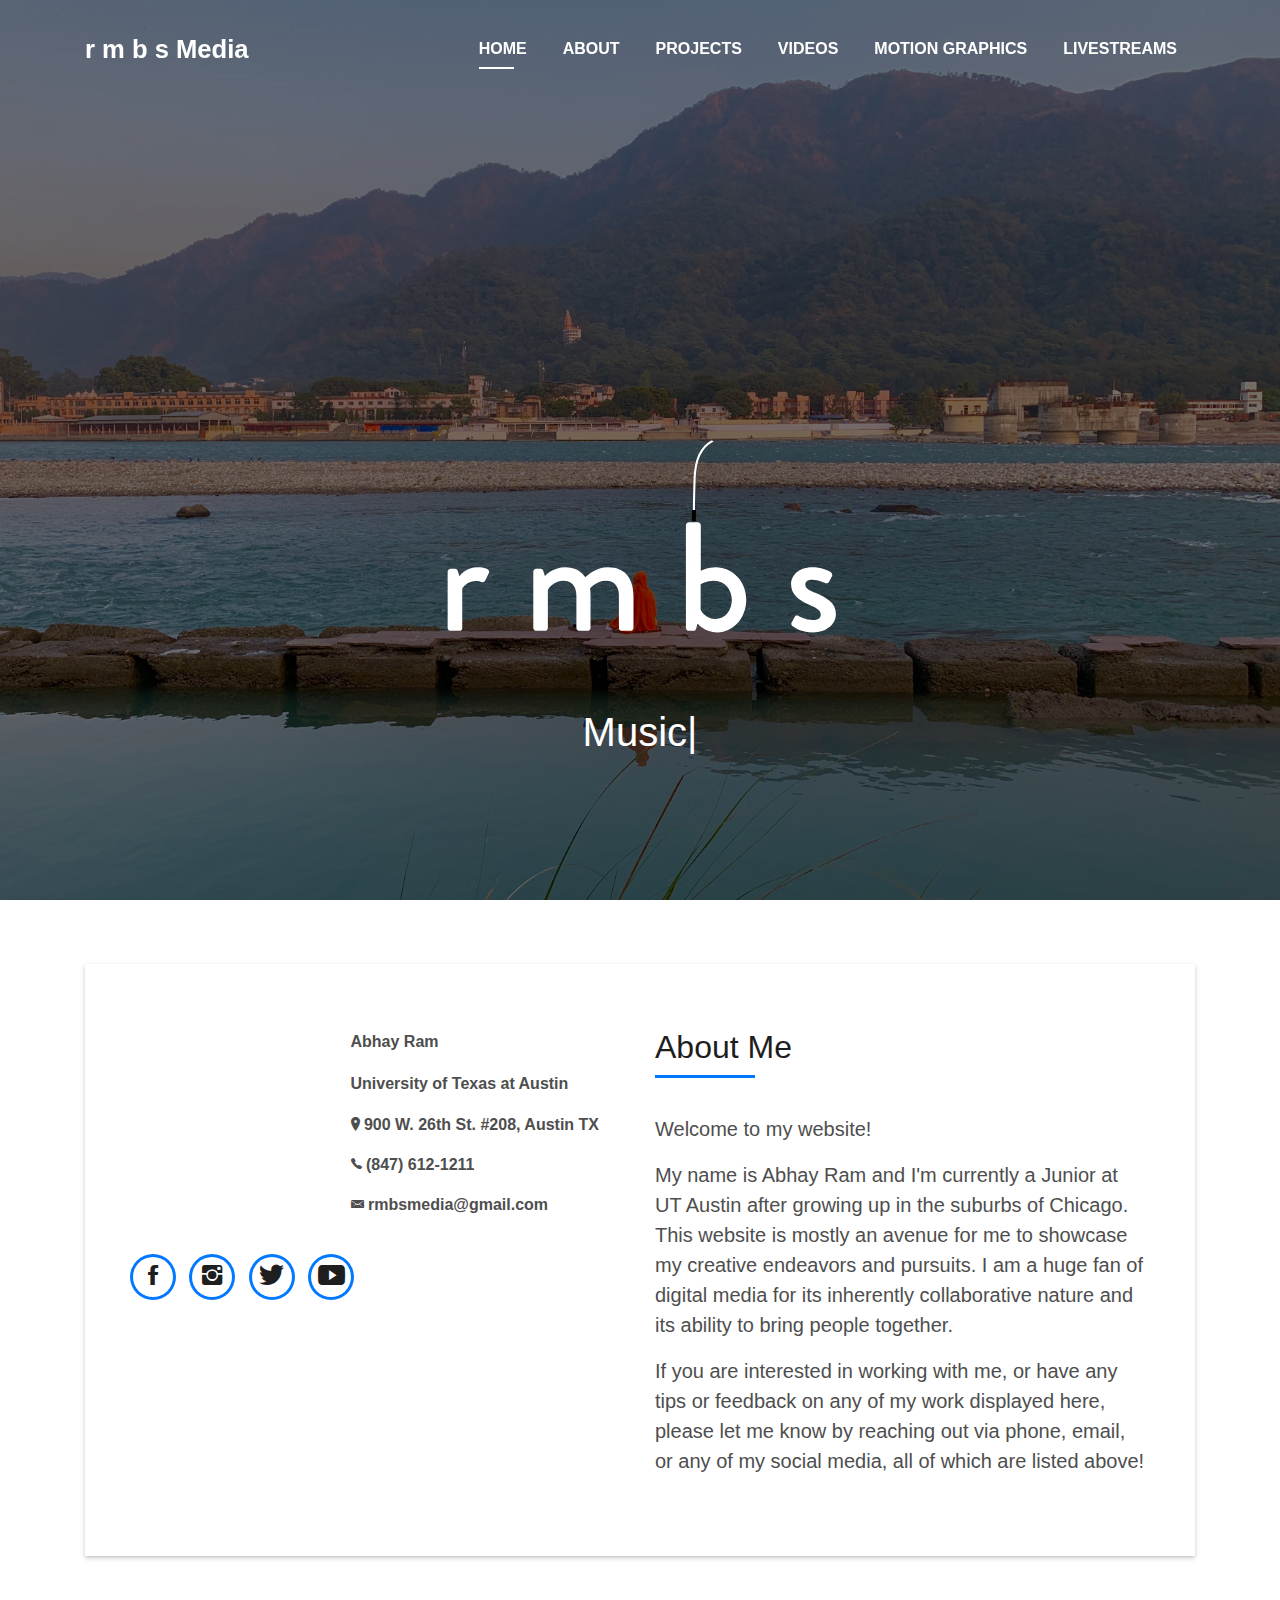
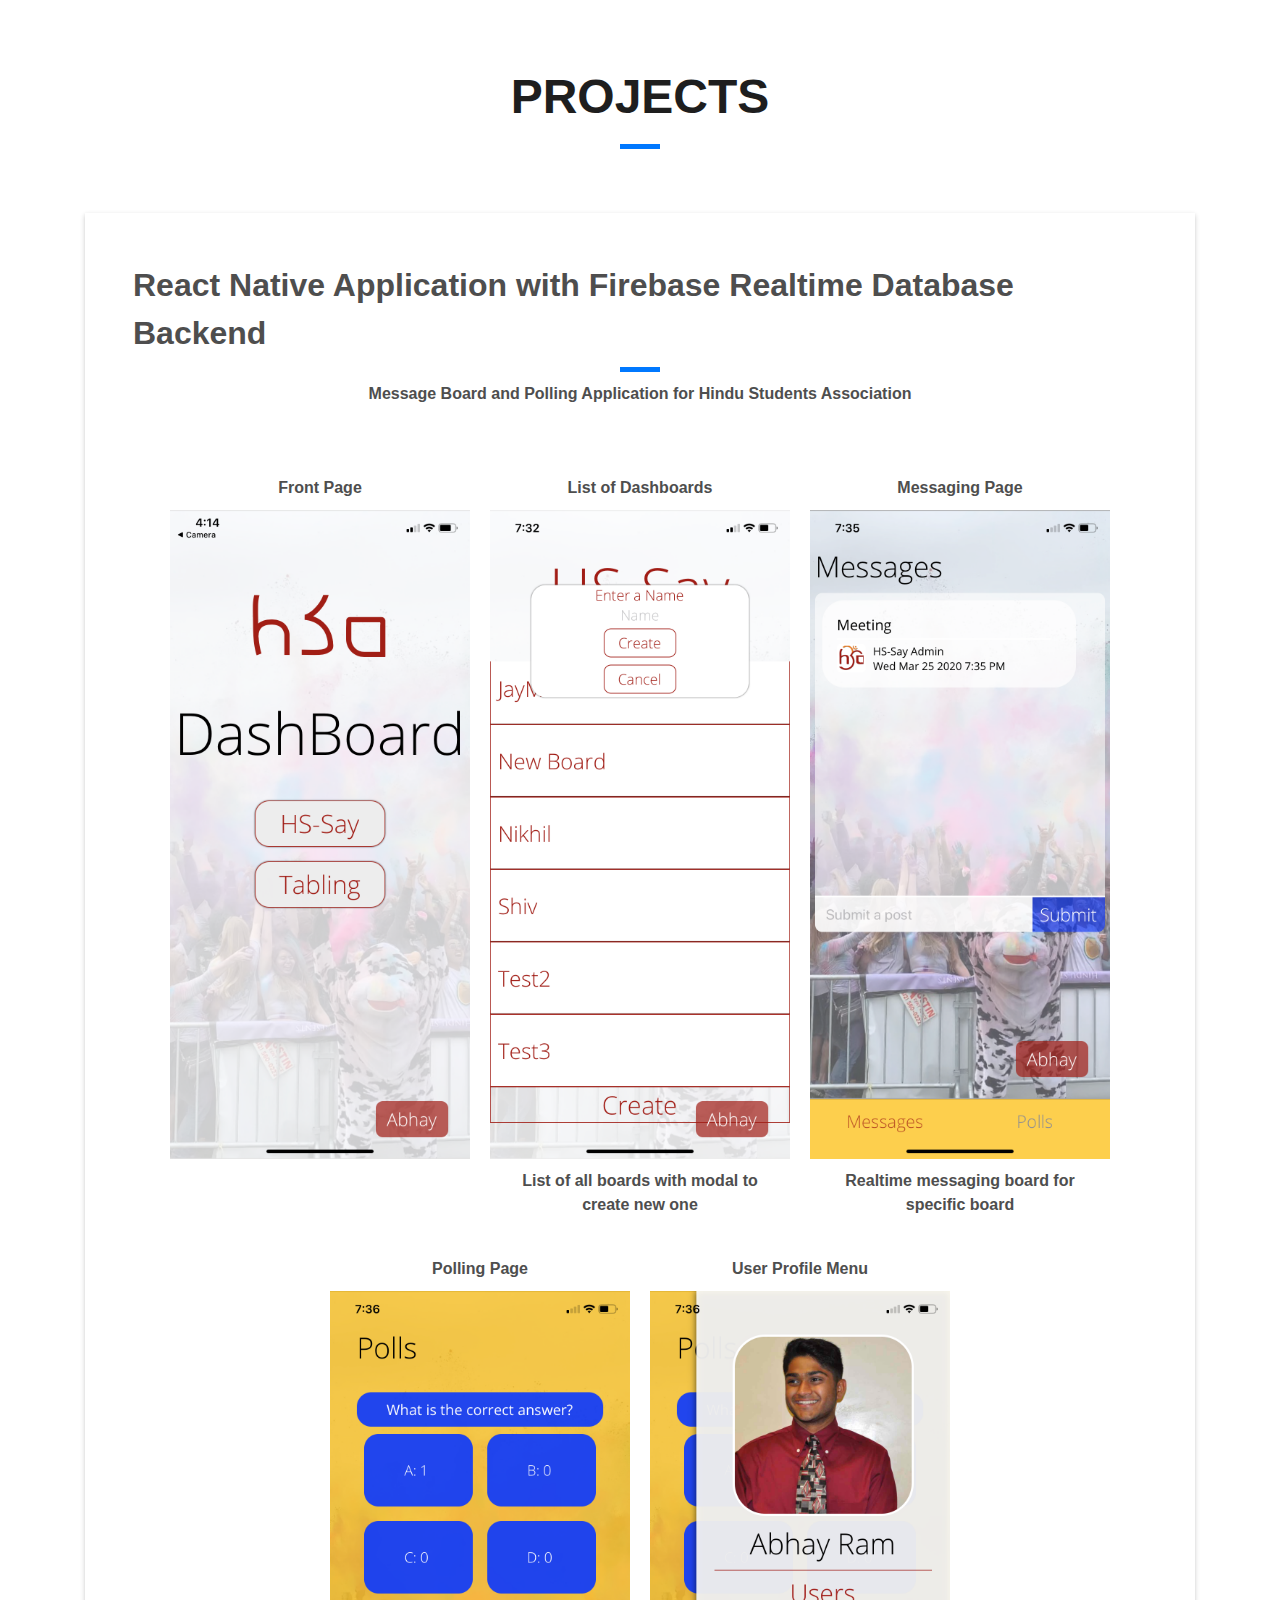
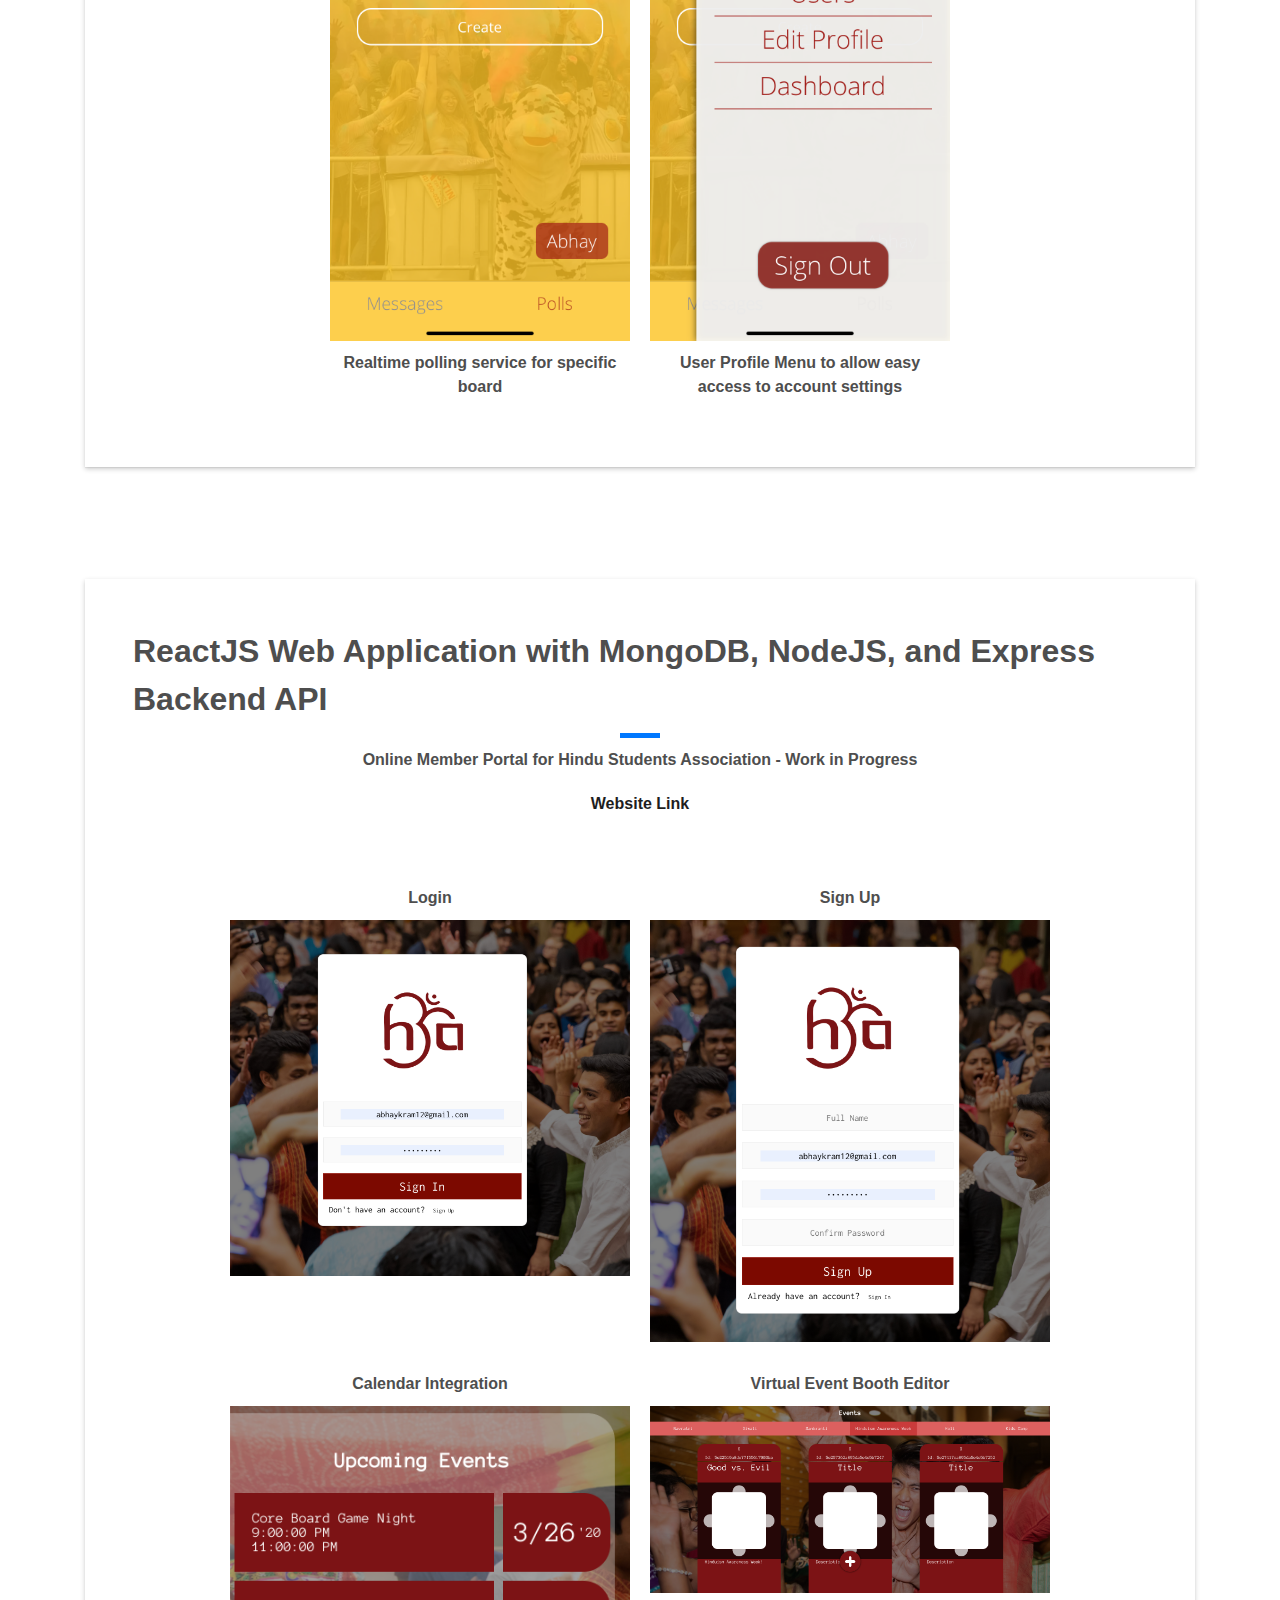
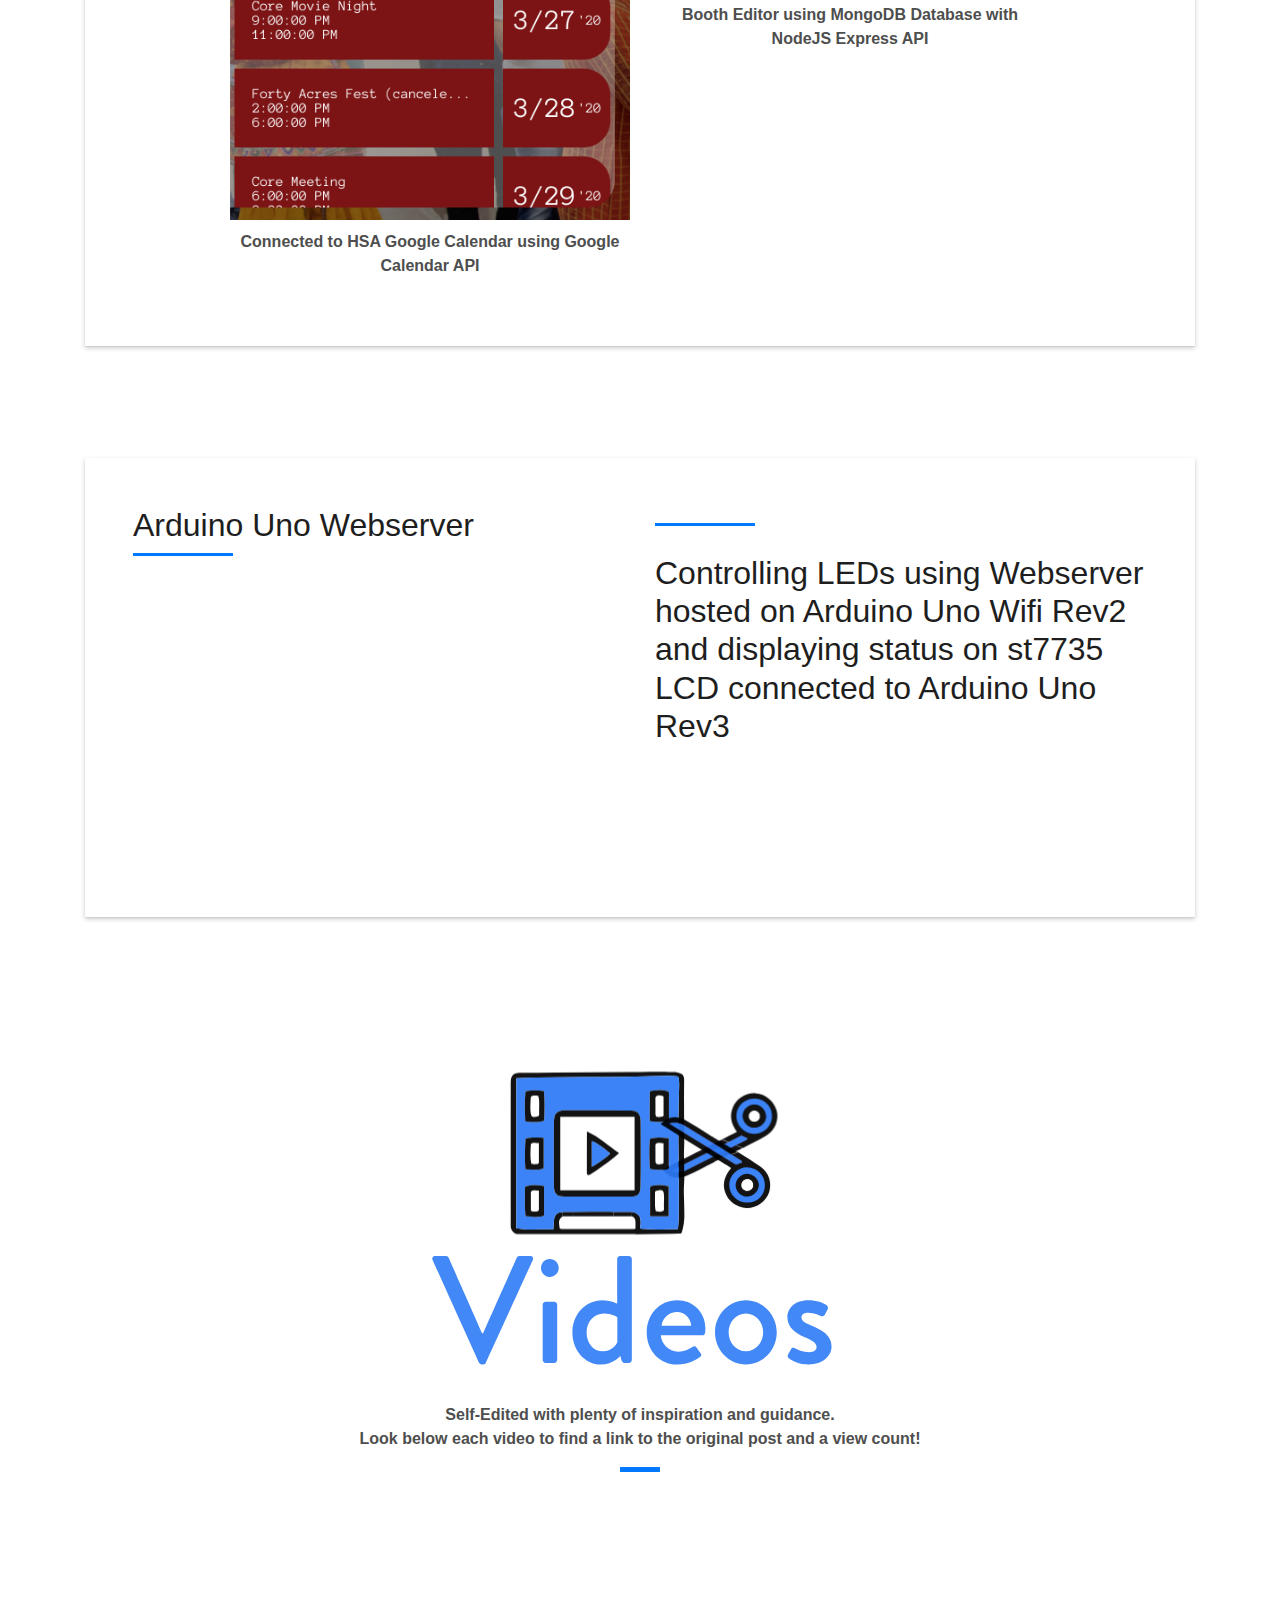
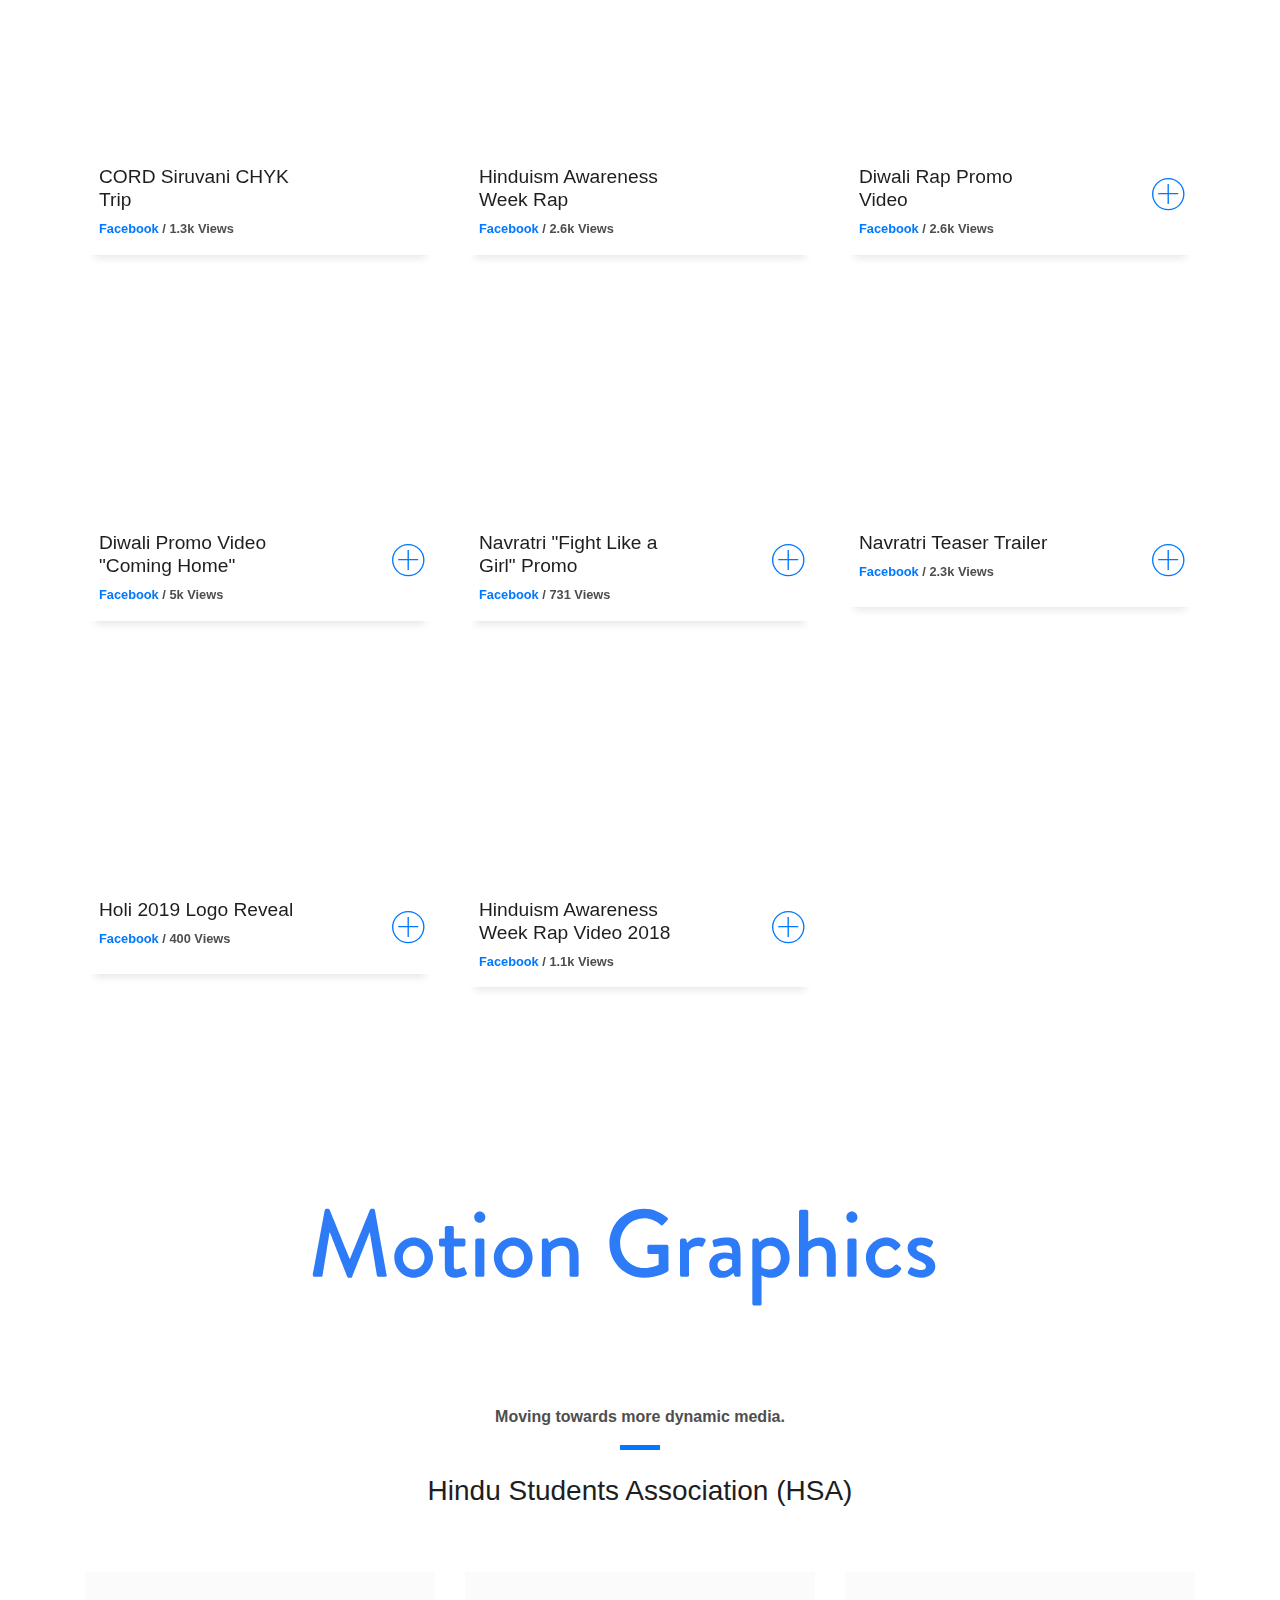
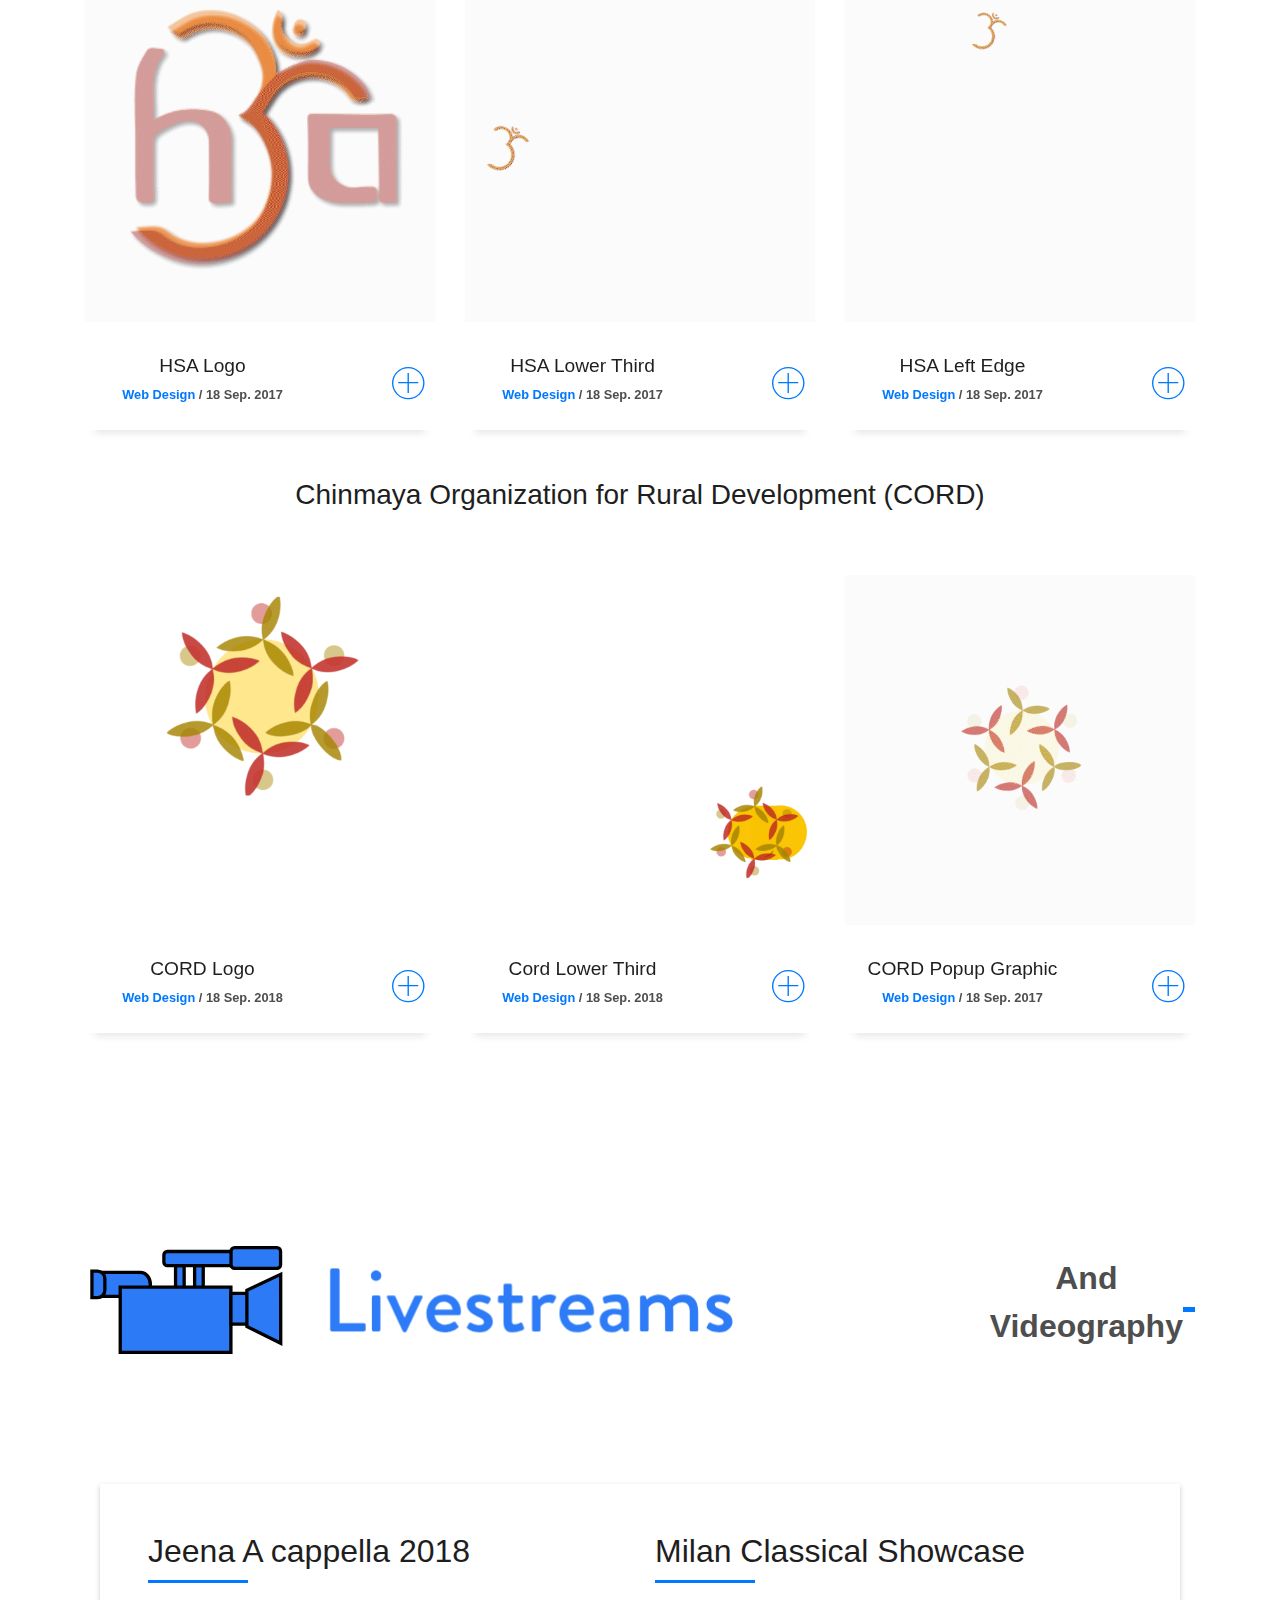
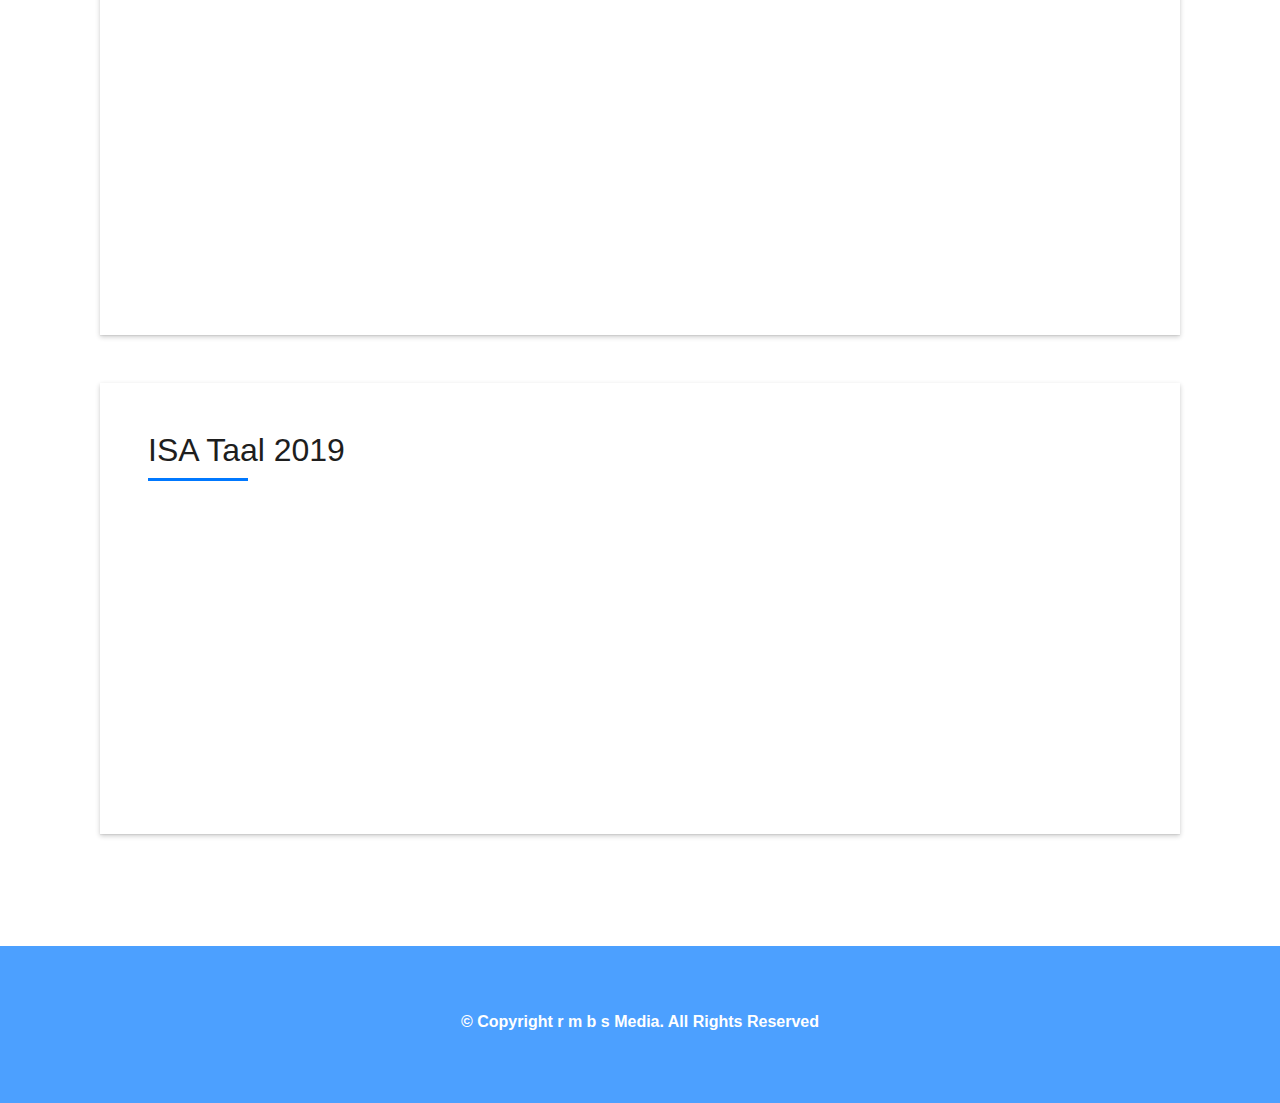
==== commit f0bbcc63: "Update index.html" ====
--- a/index.html
+++ b/index.html
@@ -1645,7 +1645,7 @@
     <!--/ Section Contact-footer End /-->
 
     <a href="#" class="back-to-top"><i class="fa fa-chevron-up"></i></a>
-    <!-- <div id="preloader"></div> -->
+    <div id="preloader"></div>
 
     <!-- JavaScript Libraries -->
     <script src="lib/jquery/jquery.min.js"></script>
